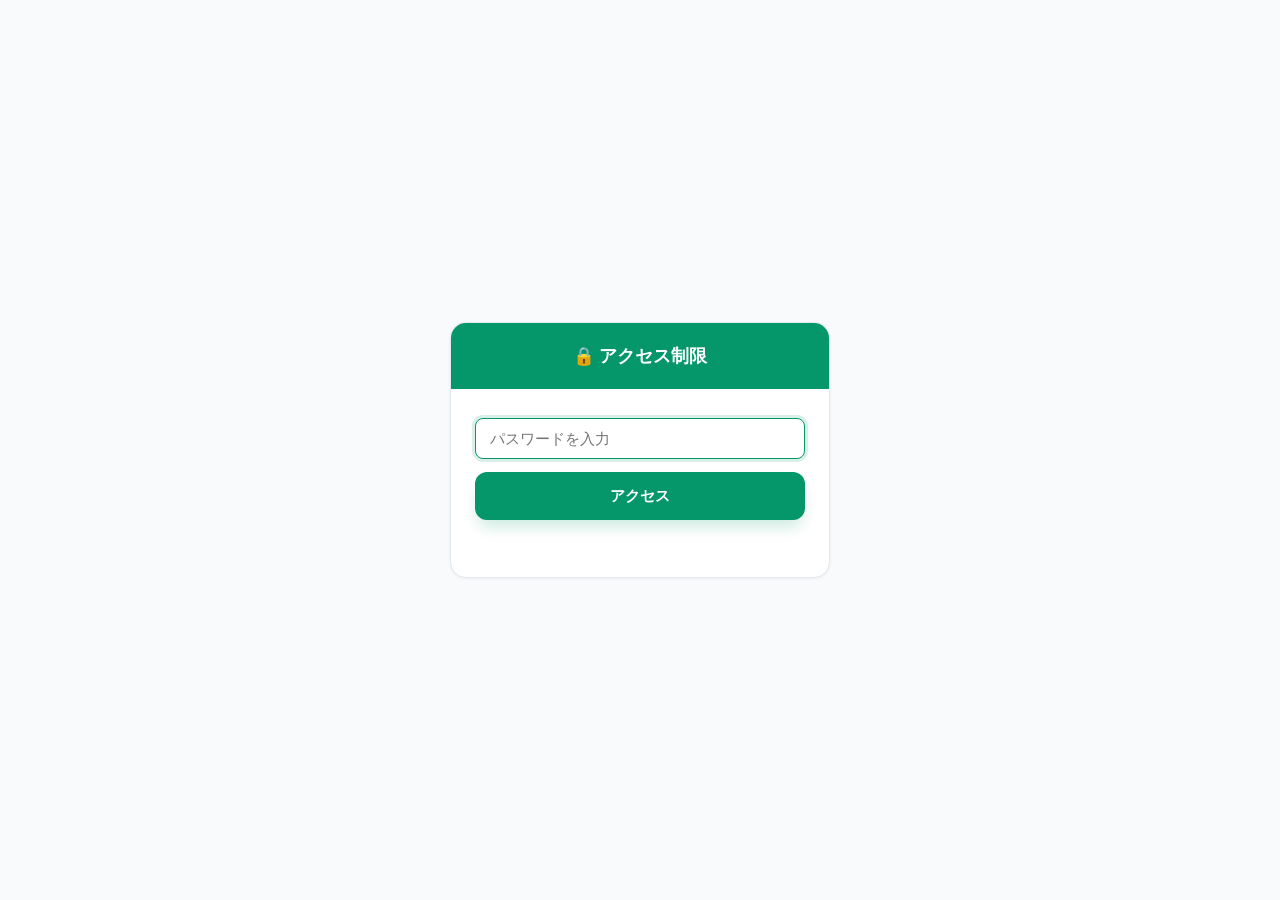
==== 03.html @ 536e4970 "Add new file 03.html" ====
<!DOCTYPE html>
<html lang="ja">
<head>
<meta charset="UTF-8">
<meta name="viewport" content="width=device-width, initial-scale=1.0">
<title>アクセス制限</title>
<style>
  * { box-sizing: border-box; }
  body { font-family: -apple-system, "Hiragino Sans", "Noto Sans JP", sans-serif; display: flex; align-items: center; justify-content: center; min-height: 100vh; margin: 0; background: #f8fafc; padding: 1rem; }
  .card { background: white; border-radius: 1rem; box-shadow: 0 1px 3px rgba(0,0,0,0.06); border: 1px solid #e2e8f0; overflow: hidden; width: 100%; max-width: 380px; }
  .header { background: #059669; color: white; padding: 1.3rem 1.5rem; text-align: center; }
  .header h1 { margin: 0; font-size: 1.1rem; font-weight: 700; }
  .body { padding: 1.8rem 1.5rem; }
  input { width: 100%; padding: 0.7rem 0.9rem; border: 1px solid #cbd5e1; border-radius: 0.5rem; font-size: 0.95rem; margin-bottom: 0.8rem; font-family: inherit; }
  input:focus { outline: none; border-color: #059669; box-shadow: 0 0 0 3px rgba(5,150,105,0.15); }
  button { width: 100%; padding: 0.85rem; background: #059669; color: white; border: none; border-radius: 0.75rem; font-size: 0.95rem; font-weight: 600; cursor: pointer; font-family: inherit; box-shadow: 0 10px 15px -3px rgba(5,150,105,0.2); }
  button:hover { background: #047857; }
  .err { color: #dc2626; font-size: 0.85rem; margin-top: 0.7rem; min-height: 1.2em; text-align: center; }
</style>
</head>
<body>
<div class="card">
  <div class="header"><h1>🔒 アクセス制限</h1></div>
  <div class="body">
    <input type="password" id="pwd" placeholder="パスワードを入力" autofocus>
    <button onclick="tryDecrypt()">アクセス</button>
    <div class="err" id="err"></div>
  </div>
</div>
<script>
const SALT="hbstH3RbmUFeojOJUckPzg==", IV="fCcIPWiFBoJ377E5", CT="BgDa7yDpjy6UQDQ6+rJH7pIupxjkq31Zc//TLJp6zJymapxVyra3xk7GiHPZ0gBhKcOaUQjbYbkkdpn2+Z5Pu/tA32NLTUDPW2PgQ+1wmI3VmkM8Wmy8ypvwqyqpnEUA3AR6kPcLkhRkumYhrdBr9sUWbMPn6YMCnJaPpRq80yK+1MJKYtxgmLLY9qMpLRfZ7XqSJ9saXf/E2A7DIKwfxq4f6qyyxjsPBpOTsJPn8nwOtWdw2ZLfKD5jH6Zo+PFbeuSA5vhR7IT769DnH/kC6SQnQZXQ3QV5deMIpzqSqJoZcGIg57xdr0T5MVQ7Xrz6RMtKMlwr7LMSQghk4OigmQolSR0O9gKqbkI2UjFUAb3SZZUU2cpv0PkuLdaNs2dgvKwOQzDLWzEZAhKOfHk5RJrUO7DtE4X37L8t71hAFURi0xwLBuoi7OQazQBf9UbBTG8bY/gKIwlQU0oeY6oUCToNXOPb9fnJh1/o2UbQzNZ0Jb/8L1rVJ17iGN5BK7f6qJtsszF44a4sl/C8isBUX/vffdJdc+ZzbssryEzZPUw+CtL8Y6SAvWhlRMSj+fRk3LP+zZ6l2FjMvYle8tU+ThXftgSbDEJ7uej+I/XmWnTOTD/6WIU+uKhiA62jGmHmWVZRVwjj6osCAs1jXsIu5ukjSg2mec+oJ4pT12GXKCRno/yts50WyFUh4TzMfuB/z1LVQGR4EcGcTzqgVkzdqchdqlGuRbRdYFu+DHopGtkJbIFLuN8xZpB0pPXqiqL2hZBZHnoehZtOkeq1jlb2GEQ/vd0plMZkZZK9g0/DfeLwip6X9GFIyIAA6UtmFK380B+mv9GNX6ROzXO4ohRfGtOwqToYRn8TQ/vJS3ED6anpDFLdMWIaF3y9JDed2gtpIvC2E7rbWV1lo2PO41w/AWyfzyUVd76vAwsQo8NzisaR5gNtWAjHrO0C1vYElgjG+YAFJdI3x3jHwxlCRCdx6+rsEXuLIVkbuLLYP5E4M5TRv888WZlKOCnpt9lHBi7VgRiIuDeAUdPpYQqIX7t/MUFAgu0qGy9J7alFpj9BNNC3SI+jprQ0THonD0lT/Z1eDPGu3MyQH5JIuNk6KDjwmVVMGt7yuHP6hmMcOxcZInVShrmaE5kqWNwrrgq2e76Js1n9nFbilvNnEIhfMIIbrEuKIATlohSqeuGwAvZM/RrqlXkt2ZsI2lAgGMwvTlth9KevGSse98bn1pVj5bp1OijrNcXOKRJvG9VKk4i9Q9xK5hoBbkLusPrtgzeFkEILBP4DjyOGiXVpE2fXfsEiL61m/ojoPpFYN8+YXQms+qqjZVIGJIXC9NedkjdLSE3RXIRokwpPqB1axtflwMhliwEtImZpbJhfQe2sfSGYVKzDvi6JlDuGLf1+eJrsy8F2cPoHosH7xPAubQNutcwlu6Z7XrkX+YlnqT8QqQ17ijvRWcsE2gY+qH+uC31t/r0wNMOU2AMcX0A7zvhMTRh/Yb3RiG1PgbyEbTVQR0JhOrEkzT0BC0sbZPJiOciRhpxlhLrfCzXXAoOZQ9MGbArK5xPU/0hM83bmLckLqLsCNqgysUz/[base64]/AYmXcvFGd/5BmPFgleP4SayeqdMDC4eTnpO3lDhgTnu9vc1z6khMVnfWifkZd6bLMHddaG4uPNkIgGnlP85V4fj4C1P2cEoBE7PVTpsr5708DIcz4IXDcouQvuIEPRj+DTUIXg21T0JZ9it0hT2NeiCJjd1HhRsPxwT216f+PFHY18q9MW8ONOwV9faDnN6aAVrHf/wjNf77g1biOnC1PgR5k/UKxqqkYP1LFjFIysYG1xC5/cR/0WiuB/H+cinkAnXZASQp8SxTiYVhrJ4PkIplj+Sixsd7TCjrBd3VjBtKyEauiPC+xU10uR4RXIIRy3J3n64f6AFytNPgm19qQGyZY9Ac9rNwI2v2fpxILFIQYnqBsq7eaGT3gjJaulgKdwt5i8+jQ6/Ox8jU1kEz/xWjJpEaId0xsRjECmabCAN9BeMkrw0j6OnTscuDCc+ixRnzt/wnjn91sUpGK0P9LSP5BMJ50NvopLhGRgVjIxBE5f4vzIWduS8w1VQyI3sSH2F9Pa+CZkDiyGj/VNZ8AkjjY2VAnyvDzYVAkb17z50+i0i3Leg6r9FVswDzTMmv9S+HHwPumBbPM3FTtvDtMNqT/tGs5EqNqWmPig7wS35ZgoM+GsElcn4cSrzvw43moLoyLQuVduIPIx7VFnFqOGNo/PiiCHftboCETaO69Cu8kWENctMDDv8UgEVNkFOC7P2jv+mvQggM/c0iEPQ0WgToqD7fqurDxLzjTnv/l18zLCdYVxb+uGa2ohGTK+IINLzSWW1FjsCdYLnSLCleMK4xI/KXzfvgJdzrhhekqij6Rw5E3ZZmyCVs2EtnW5x/wGaOx9Dq7a2n8Aao93Yea2WwyVNZp4dEITIwXFi+I8j8Zi04iVpY3ZU5hamTD0JZNVHr27dmhPGk+zYDpjhTofEKuufagL1RAfeVp84LAWRX8RZ0Pm8E1975j1Ix66vAsn+2Xe1YQfUBChXqxVQRHm4WyvrYy2Z4UFe63r83X6jXJXVel4h1NgGxE2/lCsmvGoTtZVFMgTMzk7DOrG0szzo/LTOtTzZ3HqgnuM+rUpPcQw+4f2k/s5n8veX3tr/rK+Nn55RhN7Ht4Tp3q4rE/mi0hCb6Wns9qnyIQGhmS7PwbHYmg1V7scwngnoKaxGTcOZyIQOHneDsniORQEGWmp3a5FyYWygIe8QEv7z4PgUXbpMDVhUDOD5J4lF/kKU7PjKtdfXiRamfsFRGakJ4WP9A4y4bXi4R32rbmmsroP3rRNP3dPleiJIamCRxIR82EjX35uFfRCf/m1Ou15VJtE2RV3gp1k71tqLoAGGmhrm5HkuqcS+0otFnJv5PZKVBoLfRZQ54eI4e2oxl/92IaON7KsMJQPbm/J/IV+L8XyMvyV2UkbFf4zGed9uC59m9DstNtqBL+o0JVXwqKU0RFFnFDbHaW4RqEB/SCsvFm+o5HqqLQFHH/ObokHD6d8ZECjqkguopGpQLcScEizImFqejCPNBRvXBBSXLY5ZxZFGPkXmM5KfIzbrIgmlivyPnTYBLytRF7uwGd7IGvL/lDGn2nfTGN3o9VkAzWwaacxoqyizPFbMBebnH7ZTR64zR0jfX96vbGnRWaKNiV8UWHyQq0ldGvTkWu+2gRglH7jYo4SdPhz6Hz8esIx1lkCCAen6P/b7DgkSE8LXPMveu3qzWr25RF0tyFClAvZKBYhde/dVU77TLfDcRTGhbGmQGSMe4nBRqFIwdSOC21s7B8KhURIDTf+MgWsGPkj4TqCYEYDH3vasffiKs/8vXppyqZq2ffHdWqwyfy7Qh5VEuLbP0Y02W0i0FCQp/[base64]/yvv/jclNWbWv5K1AjmrQi4YYtfhzd4LlZA7asFL66r/[base64]/sMqyEIDoAMpgl70DA2tCLlKX+K6QmK7/QBv88/anhLOSLoqC9w+G7C5sH0FZ4E8vtkjf7AEBpEaBXTNABVdUzflOETfsBnVa7rFGi/XPtCLaYQBzxhvRfDca5h0r6uESnpOcXD5wFKRriCbl9bULqd8M8Le9AsdGBZpjXGlDrfMQcIPFr2iMY1ssE5o0kkwfew5w190DlCq87VIqAqp/fG8C2cGHA3Vn7B6YvsdffDpsUbT7D424mKFN6tsUX5qVzIPA7q0+sokn8qNH6M2PyDdmoDf5klWq1OBYUH2EP7CqDbr3jdMQ24p+MkT7vFVAS0Mnwfqt9vPHWFukHgIfk6rIhq82qPJzcejtbyGkTfR7aRSlBkndZcZ7vQfJHWAfA//[base64]/3+/3++3fCCiNAkxr9F8JPLHXjVy8TdnUzr5XueZ/+9TN/tFd65efYuRiqH9C2izZm2SwierD2B2nMl9EocougBb/WSpCnnE21yEpE1Ne+lQcWYmg5dWI8YMUVDgWYGvRVSKYe3TX/qBMMiqrsjvvTzT7AMnCEcq2eP7q7UCMbQYfuc5n3eM7YMuNhOOrtQ4E8Gb3XedM1GD1DrR1j6mrOTs8aGgr5Ib6K0Gg7dBn8gMBF5bSmVeNt4A1cUziDeI7SVgYEsowZugDg2c9qdvULL7/uiKiCOxlB8DCXgPGjqag7a7ieQaQc5A5hC1FW0Nqdg550hnJ1C723jC6THGVuoLvPuXo8oCPiGG+BeYC6bhAOk/[base64]/5g3Mpcj1BRO1qodSmWK+UKB2qSlbz1AH3LaGSH3h5hWj+x2LHADV1v2KpZ7Pt8ZaftuY4McmO+rr2oOM/vywWyeihVkebEY6+b+fWTReK6yUa9ryebX7d9JoyteoSw4XlFR4ZzB1J3yqr79ZZLq3eJLPkp2SnLGnJq6m8IPh1o2TujEzLiVc2eZY+NcHPuiNUMOk6Em1sWU5lD2R2v0SQE7nM3f816v59+WH5evCgnkj7BgnzKdAvmGtegSpcROP8eO2tiL/8VZFgeKZlqtFzTjTyKleR1D9c97brRq1V/Tg+rSNUYmDHRyD7rvgCTjPsoyi44UlBmxCCcy2aF4R65fPb5E/qY9Uz+FNzk4Zh0XhSBvLwWhBYOJHnTzVP/WOiJhpDw86RMhYsNvMZcl/UnUwXaE+fkMes/7ItIFxs39F+kkrgHQS0OHZMW6gHwThjsnWzWgKu3nFkGeQ0Ge6rpZ+0hK11n4Sbkj8RjkfTuTGq34jHVJCu6MskQvbC8FWl89bGvJo3SGQloZJG+6xPqvi77L8sMV87zbNaWC+KCoefkAzAJz3pYQGGqsZ377eGaF2ZJx/dlRBk+GbBcviLFq1+WI2SYHgTDxRnovzUWu/UwVZoDH5QhrpgJEPR8uU6MrpJAlF1LzMuS7be5IO0+txI3zaQSn8DcX57fHmMIpwVv4MwOzLs0DOUkMGE8NmCcgm8ODfggXMXNtXgIck6h8/8ssK7By4t5D7wn/EvbPZm7abxvN0YTDJKJWQcGncts+50sl8joDZBMIxTjRouQgBPKBS1KYokhWJtsdGFSUpJBSb1MRcO17Al4eegP4NB1DiQiMJpi7Hl3k5p7hVQsUY6Nkjne+BhRuUJmCLt5+N7SaH5/QV4uarCdlme+OnbEdsl+yVhVxBqm7YYPxVhYyMor7JAIo/yKtm3v5SgFk5/Gl6SMSYaZwdZ1nlZzq9AJkGfIaQTJ6v0JZiHrzY+/R2IztOeYtWxvOHHDYRFSlIn+gKgb5DEHhjjOwc9n5Rm7iXCicoKbniBdxbCy+00b+TwhVMsWzym7gBofpfNO9COR9p/X67L+Mo1d/brUOigB5Z0HObuwR7C28KT3CJYXh+dbUfylcAPLVPx0oiwRG+Lef310yAX7QGQQDPMh8C30pBzwuMkgAHP/+XXbdHIPoo7jxX8HNgLRy08OLTHroRmHnAVaJ4kNBpU0fS+TxijlxvlA8wnIFvYNVIaobfjN3qvMUMyXr3ScHDyFf4VC/RL79+J7NGGfy5dguGhWhZOKcZybqfz7BvVn98GdF8R14AXJi685qiYKKcCmObr6iSquhwidjv7kYldT99oGKtNWn/PWg1t1dbvnbO/zMGGh+BGHqIodJJxbzw30d5f9MuzYTGVAvPMRsyBqdws/[base64]/0J2nAUhDkzxrMuPeGc3TL6hPsDtlk87GgJCI/ybnzGZWe1VBO3v9gJUryZuu67G9iq7uyo087K+8I1J2T6WjZFwOfuYXPbIn4fpZnYX2gergbK72+MmnVCxNPaUPB6CDfQGja8nLD6dMJ3zl/agM4ssc/a5in/UEPxcMNQs1KxuJ7yL8EVRcpvFpbeR7z+JnXYPnGF6miV26uzvyqpcJr0mgs/mYGFrlAXk01HRxxTIi8VEZCBFj8SHBWIZ7jiQIJv484C/5R8Z9UHFbw0RZaflRhu9S/lOUDEl8SuJ2O1RJduhzYaM0FhOYFUcIlv0jabEBf8A+5YVWprjiVHSh2rJt0HEK9ku0tqNYlwFACCKox/Lkv7XDJAedQM6bzl8yEWQ2Z+t0J4DZz8sYt4swZ45luz5plAerqiD5XCdto0SLt3+KZ+g5bT3xMzKmJldOAWF1IjI6xTmUBHTdOqn5rAG9FE+5QoTq3Ppv1Ew9h9f7lL/jGsWAcsjoxE6ko4Iw1lU4+QDYD1Wc3dwZteqKRWSR2PTd81mmSVCbnt80hJbdEWu3P1BqBd5pLLU4kCjkr+Pq25YyutWOXGwc9+tIzxVChwlSOf5gFcXsXAC9l1c47rJQO24/ITWSWJs7Im1FEoaM+KS4mQI8WY52y6RUlB6gHCZ3cWWtGyeQePvpZLvDGh6BoJyuCXBoA1hh4tvbm6LkhabRK425RQb6OKyhoBnBWXt0oao3xGEUIV3uz/j9u5LofJrnnMmtcrtR1JubGe+viK0nI3jvXCLR7PYnxb1O3Mx83enPb5cT8dAjQS9hdwHCTUUhd1PIdHUcwIThR9OQ/MFbr0E66hXHrvbJoOzsZV3Hl52VXivCROAR2HQvlLflJTUjqVVl3FWI/69fDeI8g3Cn9eQe4q33LmKuN6DxusadAxwu7Dmudbp8zJAhEahMW1ALMLiK/yj9oyRM3xQVg8lNrtpw2xu+yOtE8eEMZKOtibiypujNLSr0rKZRTtihONalQ3zrW4xnSm38dx8v6O4mrboswXe0kQvuzBTYipm0NzJr6O2DfLo3LVMATYVn38TKrN7bw/9gCOdq4JnRzrut40hx88UyzlfiJRvImzNb2+iw+TlXouDX0Ae67MefeTZuz4bJjG+RVKNs4nBHXPF4rLfzSokpX5taRx9aBm4YZsisia64CxJ1O2VTM3Z5gdQH4e8ygpHoCq4a8tsnvmR7O0GnOMJlXSpYot9hn/gjC3y/YvGuCpxaF5pGmJ8Kh4Q+u71p8rjHu5jWxHI75P1j+YaBr4IR9uTDq8M+2XDHFJ9jlIwSasHzxprP72SljkO7n2FNAKLiHHikiJ008fMtYJniXLRQP11/NA39vMnc/N2s+GnD5bb1XAJWyoYugEF35Q4nKe44dU1EhbqS6JOh3DFHsQi9AqZdyae4LUpiGE0mQruu4ObbpI2STulGFcHojv1mbdrtAEiQENhTaVnJwpEPWdMe81sThj3PUtJWYiQDY7XbFiwVJ3moehbdP4N1eAZRqg9X0TkDrxxuQJlSofljprstq4enKUshQKLJrIU6+/IM8lyjY2yTsYIGvUfbyMLE9fXk3UXvXK5EJrFpvoP+GezqwTxRfVEGDNlDllhIG+tC7ynonT1+TmwrzISKfqYV+FbJpv3sTjecgC+07wm7f/fWUiZ5vl/uqe4tHaYg9TM3PsLXSoE3fE+Vea9sA3/[base64]/tbktQJtZEZ9L5A7R0T8kGUiQ0tVeKRjmSX/1iNbXHPfohLzlA8toAFausFaqsSUMYNd8+BodSRyNMBWUCtdf+aI8u/zi/id7hG/GsFplGc2NtWhlWGKBSNLLuSkTe022hW2GNn68PnlY/IcGVsHQsX1ipBSdPmaU5viyPQfbFueIi180shF15zY6WZ6lOTPLUSoAgeFrAund7m9XxpsGDW+Ye0l1i2zA55pOo7nt/eQautcExz5bSxsuekMXacfLSdIB4yCRCmBXxMVb1tIifHvU55bKik43ipsA2V9+5aW51hXMmukFjSk7NRQZi1i/DkJg8NR2Dx3UMOFIY5+Vla/uOCblZoJuzfZiJvD6wuOXvpGqpNe/i56Lcy8JT9FXsqRr6CuQcc1EIUcCSxx1K4hDCqfrL4P0l5KbTOf8fSpYgzAsii5iO/rKMmHgFSvSPFc+0Uj+g3N/9Q8xUiJ+sfSWLWeLvDparV+xmyrGvfrWLI58kC7Ak2QlNPn8tDT7WhGt8Ch2kQmQxjCQwWiAALqOECCLwLlNc7UKRysx0N+AT3Ngy+bQvCzdLYetKVaFZJjZIiEdQTvZLvLgzZe/5lhTTYdQrAOrr4HcoFnAw7UaQ+/S5Ss0jZgCkPvRAwmXjPYF6uttKbRZIkAMgZ+VCfOxEQuqzb/+ImCLxaT5iVPoFDqZxuBEsCiCwAtFWe9iR1Tww5vNfS/SFm/2G9bAavfLo33lvBYnZmwo6jVkA67zbqEceomG/tpUdKt9DITUlw0LsQdi3E5WCNpU6p/IhgVXXlc2YgdLLdA/72ID53nJK6me1NlHoG2iyJW8sbwv1inb2bp6b8lTjgmGcXCfb7UvnqOpriaSVWBV859iVZPBYDLa16TKU1Wui8LZGio/O2iut436ofycRlcOqB+w/P2hDYN1ZGEDib9xiu79z9zhnDIIzwNQCnPzjuYpmOhMQkgVywtCw3r3FgaRGbQ6mHa9lvRuKNkDncDV5BQ+pJNb/N7pU7W4IDos7Q37m0zgfHN1lcr3nPEFGXAmj/4zxRv75EHjc7WWdjlfXh0J8xxYq5X6EGBTejR1AaHH7Z3ixalHQHq/JhhOIhqRMiSAcFAK4v73vj9XcX4pgKs03/GGoQBd2BmLopxBZ6dG1bOpEWqKFpDU3rOcmXpmIMB7Q0y2PAhA2y4jaTY7eodGOfG8jtiQag0OrJWlwx1wwhoyevm7GITIJPNHsyzRwM2j0TYh7uQ6Fzp/ri7Rem7bF5algr+YuSyodeZzxv+6hkEoMdHLs9VbVB5jk49uLZuqYt3B8AGeEeVzsAcuwa4kOArfJb9j4TcZ67HI+289fnnTHNctyKXrYwkWBMyuApVE+OxBvzf0DE98ZzsVVXhrX5Rq1rGChDJIH8C7GkUP/e2mYwJaQwe950GHuKKVRruECcm+7klNCR2f5GE3tRH2sqs5lQ4+c6bKhrsMVH0bMHMQNzWS2H/dsG7b36WcDgbddoyeQsSfZp421FlfHg9O4s0tVNS/whRrsq6wi2/j6Imhntysrkae1LghGTQCnzwQnQHCP4OPUdv+1ncmTUwZHLBC+EOgW8DB8z8Zn8qhZGabpi+w0tN7RGr4xcszwtqkCSRVnyt4f5lQhaBVxwyyUDF/[base64]/[base64]/jQsTtvuFraeq2FbwPrQX7Eb47SLBXdnkt2YGA9JnEdoO0491aVsJ6sQgbZ724WL/vEcM/2XDuWTCMXIn83Yz43XABcY0Dzk/uD7qX/h9TNPK9WpNkfLPqH/+aS9jg3Pxk+ImyvZ5LRa2CiP47iw1k7n/Ae0PvckQX9K72rUuD9WmaKDcFOgGX0iVK/NWRxSL8KA/06Zrr1GwM989hDhYoqU/I3J9SwwVB+eKvvZDnFMNXFRIxl7gqlWSF1L8RGZ5PsSkpeq4daqzMkhzhrbjMGcq3xWiXI+bd2jV7tz56k6XqCraZagvq+Thjbvb7MDI9PFZx2NC/mtINk0PF+PpwWk4gcHsknaJsrsqY2sJsx0GIOrzp8wzDCntaAU7vR6dfdfkrwtRwpKNtLF6h+LBO4tpCZQ1AaeCSjHlUkgVqLusIs1wBpe0fkXZVhy8T8w1v/5SFVn6TuSJgXzDreh6W3Vk4woH9Rd3q7X3h/[base64]/8cQKHgioBb/8xG5r1Vlxb7NtchZAVCsMAPlyO1jJK4hHcNU+MT6qn3EoAAQhmnIVzUGKYAiG10LagMelFITrfd068i9EbYom8McYhJcSs9m6oX1DRwBva7280I13gz8ayMI6wE8Y0puUka+KpR3S0OrUkn1BGdr/q8zTdw/dZ0znq53Z1AjhmvbIWOpsLVnqvL0qjtXrRjQwWv2QVTPKMh8b1wGU7SbJMd4M81TiKufxl216GS5ulfplIUrDq1XGBir54IF5hX2JsDBLZTWsasLN5Ve7sBGu1nHuyZmNk+YF+LmHLO0V9g2ed4axzNGlJkKyKdfX/J0FJrX8NoCPUmZcxEaf6gkWTZCMta5vyhSfmFRFh4FD3iS4jZD2+qo+vJtCxRNsgdKvUDYIs9QqRxge2LYCwd+WLvPDDY7YmClGm8DMyWOwMLiqEjAlIJ7rQwNNuhjmf5T6kOvfSN/V61gAte5JwAhtMsecgVd9fOWE7PJd/[base64]/UdS6DXbNV1wDItfUpz07ms1pTYWcQ/4iRj5aipqP4iTVx86BuntVQluAL4run5g/YQpbveEpB4xNRESllE3TcJR9c7AmvmxPV+IdbGENUoL668+o3iiV8LeYixN2SKyVPT1Np1I0qEJNxixENvQD6FywPG9p2ZKiqbV3UGQz2SjmKGG5Abhi93fPkRNoDWU983Tkc820ndo0/H5N8MhJx/CnzDAE9ax1/FHVEqA7p1WrHR1fdoEWC+dne6Q5dPgcYvBODXc/9BN0uaTZATZL/3RM6iZVKG7PQUo/bCBg9oMEOT5oygxCzGzupR/diEEsCsgZOT2NlWna6xNvbPUEt/D6otGswFpcZdfSjIZyfcO7ra2q6CXuOgWFr/kvLljaa1YNe+z3ymbMwkWVyY/WJVhdXn/+9aPRHaU4EF3oa8iFpMsklsP3GB0SVJ764hxCSUa00GPTtsv/cwgAxUvaWt2blkkOdgX9HNuzWstgFWEhvWxdNyfIwGPBrIAsB7kfdIa4bFO5wZFfTh8WAJchZ88swbP9JjVrQvQiNNpqn3+0RTN4HGf9biionu1fF8HyN1FWoz8Z455Q+0Jc5oQbq06LRzDKAZdOShUP5+oj6Gxfi5k6hk/dKwfzXJNbzHeYZRjZ4t5jpm3YZhCnGz4erURF9vdJQ8QlSU+diwY012IX743AMtO0gFxIjshsFQvxfsWZuYakk4GssRJRPoEQuBUzgtqn9ebfGiRGKsYHAq3B/Dc3zicKfk3KiLlRwHeOl2ttSp7F4H5Ihy+vE30k4RNSS7hH0jMlxoYCCTeFEI3PoMEV/osaOBJw01Wb7hgsim7qVQpct+ruB2JzmNoEe4Ninpl99O8nqS1iHThbFgkWeIkU1z50a+hDj0uPdtYgFDiUJvjath6F6t1/0jJLH8w/Wg2aH5uRdnNd3cRZn+CQUltfkejSXzsMpXf4zcaaSi+clQ3Zx59AVZxpzKLdFvnUxkM7ovDOF6q+kPfVM6M9LeKrdbL84l9WADMJhR5vKScXeTCt4az9RHWDu1TS8VrAvw70RJVyr9bscKWtZj5XJ82Jo3C2lVW2OBE+R0YpUxveL/GiwRzBCYVe14QOmaozdvl/bWOEMwIgsuuM/njwXg0LlAAoJf2FjKqKEtb+uHV9PVUvN4mMNV7+ODF7Kj+mDyuVj90MW9yG97INION26msBmnigYVhiXZl6E/vrEBwXFZfDHkKiSCqpT1GTiETY+b+lnzbtvAdp+/Lft9TInl/9isGRgYjQPyOx+QqM3+WbYrQ5aB83CH8P7HqJRk61jc/oolF/6pIdevhG6HpjlQITAqi/7Kmlue8EsPt4Ul6z8cyFpooDSCVoIKF3n/5mJG33P1nhXaG9csbNoD17/rM79+aooGhpIvMwA243HpnZtOq8IWOm60Bh/5q1HMBU5WJMILY9aY367maIXmt73B8kjOvTrCDsxd+RIJ2zyeLeK3stN1QlAP3zN4SG95+lg3UJY28kxnCtJFLMuQncJmVufyBufTivvIm+icatR7I74IQtzdt/+Qrxg2aKyeNDcmg6pDRCoz2aJJg5MCWB03P4ZUKfa2LSr0NvezijuArsoRakRESq81nSi+x1fCR6HieTcFstbU5h2QXWBy1WOCPSSAPoCVNJSEvbrN0uf4nZv779AAq8hwQnN0+s1ByJbkdCcN3k5j9G3Gvd7Epkk3jImc1l2L02CQ/h8r2WYHU60A3zRBChYpHYw0820sfYk93E6BB7cjFLSAYES4HTe2qSg3kBAN7gxZPk5Tmp+geqVv0NeENAA5Ud5/EhId2eAOfonGkYL+u9jL9N83bQyUPfB9xXy9Q382UzwyBD/earwyWXR5Z365HCmwaxXC3lrDMSUtPdVshWFiWb2sYtlGLAcMqRoRMMOy69XSRFeeS7isTaECcZJv/yf1873wXKksveh/V4IbSE5CDukIDA6ckqUawtQ3Qsv3fpwk0vV8N8zxxO0glq7Ss7rKYaioO6s7RJ8YfEx45xBihr5JoUIJHQ5AG0MF7QMC8KdcahK661U/uFZ1UD3X9fhLGl/zOweJ3AIghMVGlcx352bycA/hZVPRMRmjeKdRXWLgzcai1O0LpDP0rzS7IAoLuOHiwI/iRm7vdc5IUly1NDsUVyg22Tv3jVvKoaLAy7YnqsVfVGhXyrbJjxEYB8Z2qduU1PjHaC5jr9xi5uHHdiT695FIe1nl/irWEVdxqlf7LLi+i4lcQSyCO63b4cYFE6mCNZ4Syi/tHlqEdTMJqKmKEVSMFyEb1rYZdzyRUqO0j7HreHAYXTKS9C242ZaYGlsrnl7AdWaVI0cP/y3YfK6B5QCajLsplumRiYnkCa0kMYQhvIWFVt3ynUhIvo3PTWR7JEOVNQN/JCIxvaSt5vQGM/76Y87paPyyKNoNGPj/v2wINEsfCRvHDoXED+fgvI65y3FA2roYiDjJH2cuMDbYXhF3sIxBLmulk3MPoZN+cz7dRHeKttrhvbiRF9EnPo/lZgNYmRKocUY54m2lu24gG9/OfdFTLsJ1VltTUKcVFgWAAKfbqDWgCb0SS1wp8R00I4JruknQf9q1lro3i9QAb58tD+DzeYQRywU9l7jbsO4cW+90VS6KFhIzZvRqfn7xK+Mmk61W3Xc1EIk05Jii4mlgx8E29zkH/FxLTUSnzFTXm6pN4nLK+FyyqFV8ykLWJehHwrofDCKlxSrFEP4S3sgyxa7gK0uLQlzotWuqg6b8FJO1VMmdsIDJeoUAohKFal5shtN4OpAAjSasl4lJoYvJeIvmGLkcuuoe7zUBFe7TpwWGy3ILY8HzZrHrm/VDEDgyZVkQZg/qrA+dt4sI+YlDobnxrEqex+zhWM0VGWsliLYRu74TeveavZTuGxDWq5fkvONdODvHZlxT7VgpFdc+C/G+rZ6X4i870U/W6V+aSeZzoqAl2QMJdSe4yRQWDSxpNAuNNVrptOB3i8aBMa6qoNKEq1F82yHsiBg/[base64]/CQYCw72SDQmRzyFP+60Zk+ZjpOeipAzB7O5h81eXFjTU58sPV362qW1/5+lyYWRo7HuPRMyFKbG5Vu9yaWuCpGAsOm47FhT7GeGC5IJ+8xAm+QIaQ9/c8RqMzElaxGZCVu7IpSkFbKh+a864EvBT/v+oZtlW/FMgLwYo/8eNB6yY01YKECV3E4oEAQ/UYvDG9Yd505y+HFmfaiukoTNpdyGI/28ZJiQ6vEKv5MnIU8Bj9V3cB629gJP+RbA/IjLWtrXUuZ5fkBcWYlEa1Te3CmzZeeZzDQJOdMDaMFtSrx0IPNlwHBdkRnRyDJO+3tNMI2TsmTUP/kNrvmp6VuIb3UaGIGuOJ+xLjNgkI68Bx4E5I7uQoaSlUgRhAhe+58jgP5z6uJVU0g/tgE3eQ5Xe1wFlG142Kt29559GPc9aPKWt3j1dhdVizbfXiFwfYH3MTxYNj26dB3UiR97OPyaCH7hzRtE2WVmjOoLynqzFfxCwIORAQQd8/emz03/4gpQ4vN+JXBWWsebwPeZ1E1dqlAoIXd4OXy134DbK/cuYVCcTNQEWrTnodkO66qjUg5Go/XzNrrcoC9Ppo4fUmq9iXHEIy6aXV9BD6dLPtp3UU/U7WukEHtryJTB2BaMT8HUt90qkfQMzzpHiMR+D0hbZPZMfuvk27EJO0u9elgbiblgY4gyWwbdcENQwhX78i5RxJ7h0fVGKfTq7p5AIV0jA/ToNvE0NTI0rjGnbpRGGPJNOqYpPYDJw2lhB6AsGpJR06TOogHWX/nI8kYImQPpg6IDwlmeQ0AQrXtFIeA+E1J4OAeDR1u64JW6dvPh/plRoy7KJgqugMm09AgK9/KEn7+S0c/un0G/fBChf1DJZZfm2/[base64]/rxfYqUEEXMAKR3lwX4TqucALBYdlqKqXgBEo8LGhjtRF6pIBN3Ja5c4WtTDje2exQOWUcTyBUFLqzeLiaIxOhbe5o2pT3PhEGIuqMTJUNk/s/i3czwnnvj3DEJSuSptV8BQzqKOoPDwE8FLA0sdt0ODQCP2127aC/E33sQZTqKJozT9BJVfLXVnrnF/0sKPhWJCp8buea2ucxomqoAchh5C580h3AU56kjdqwS8fb3s6zoCptJWSkxZriSmlKgHhIV9l3wnt6J4UnQ2ywcUZT4a8ISX6nhOUsDo90APethB1pnbhEsjRD4DkMS/23nTPuTBKLt+QGWFyOgaRsJ1K0Mt+/5isMTu+oCgk3jAfLGlgAKE8hcAuNwjDlUaLy4IMjgVTFy/HIWAvi7CNckHxMf/QxfRBmJaxNY9wEZFY2qokQCzadAWYfBnxEiIfaDO+dZPO6QATLHqf25PO+rJ9LldgOoMYdGZuZ6LKfOgXbUw2cdbtvGIiHHlPKuYF3/p4MSPG8ONJGZlPInKA2csrXTJLjv/7MLvpClBdq4hnYo+7TUIltBlLUhB9N3/DlOzd38c084a16MrhODa5/2itbOCFRf2I+dBDeOSXsrDfrzN7oMSttsCkAZ1DeqXcI8WIXi6zI+iCb4eom6e+EMzQ40L/wKO05J8Os6pkCzhu5Fc7Ap3d90CuJQNIZ23enNKvpr4KbTWGMCmSWItu9TadVfbX9ytFZrPPvTFZfI5b5BjyvQkViBuaSbjk6meJMiTr+eCxRXg6svh9uCPAMr3bihFvJTSNR54RPMAEhJ/dc8pcbV2J1t50nNwbr58rqikxDlnr34wMp5BPNATXzMTn3bc8gEgnxt2XHGPzlz257ZbTY26PVCKjSdOoq9iigPwMQXiyLOllKhfTexnEIJA5P7PAka6uSJLVtd+j283VukvPkICUQ8Cc7UyOntwz/yoUGsNNVuuXGvQdhmcfrr7mdvF9Lb6E8Kp6xDOrck2Z83gIvZ028nN5WXMeZQSdf6KPZWSFvsgm2O/mQp10mz0NXS1CBOYKw5HtyQjyZFCydMBaAMdYT/FWkczJ/i8mHXJXsxYe4iW2yHJpObZucJiG1X7GfgyCIfgidMOnz1NhbANi1qtbPrG/[base64]/M3uqMJwDwST7Hn+Jc/XxtxkqlfJOWBxGITdZ2bQHLdpNfEB4ffU037gkC8Rw2OS9PHtGAY6CrUEq/ABtzEjHhBY14yKy13AOAY8kiMwYs4pH+LWjPUbGcYPFY27Gan/LP66nL8V1+81t2WXcTSNINstkVEGLoQ1dSfuaU0smCV7FHPNky3yTRgdT7wFPbw/GT4n1w4p0F902+qVVcgOTKy2+wo9isUWN4yEOU9nkHOUnCVVX10bCQjOcXHx/bIfTVqMI9whw6ICm0nU7bnnDqrnKb7Jsmhfc8kJt2ltxqqunIpAHgry7mpka4yx1kllCyDzR35J9FEEGVN1UQ0pX6qXjVSePpoFHtsiLYLIet0oHMYUEQK8PCphNXdwA6qKbjResUjaZV4HrNsQ7lu3HAXlhtoICsSX+HYj/9idyRIGuvP9OuhtD2U1aMzkn/e0eJhhiyxkk9eU81Xdi5XImjm+vvrm39u7V3K8Bsjjxxr7ZWuyoTD0oG4YgkmdjkF7tBpZK66x18xG2lvtmml28m0H0fWguUnZ/A4VaLgtKVAjU+0QEQPzKdnx7r/3w2tzc5H+RCWlgC5Dnk0sxf1Hmj0K/3Qp3RyITnn0Z/a/YVqO0+lOBxKT54RDnQ52zHIWRNyFCP53d5tgoeYNmqb5Zpu46QquWPqVIyfy/SCvEU97BczYD3/myj/kLOR8/2vDxHluBv3uZpOsTqY84QXA6booQfeWTCG90V5dQcLlbYuhYZ9Snsy8NDCJZQHplB7du/wu0IyqRcN/7Kd5ZZyKugQ0JcnOc5gFizKMfjG2N0wn/oHvdsH9C48H2KPY5CGTdex/v+7Kyvr1HqBIY82Z3xPJLBZ+7m24sxcguKu/obcFHaZBPIDR5xaUFGpg6NdvxG7ZhR5wb5uNlRUC2jmK0+DIPb5tDHiTBNerLvKKTHMCogJlI2mtYdf8QIQ0dKEY4MM7si8C037vCnI+JunqaQWtP/PPDpXsChD3SwMM8rK8YpCQ0ArTMZwM2xNjLX9gsFffB5j898JEr7hxVS31eJQr+YT7NrmYWKFDzUVIWARoV/VYIO+wBVzKB/hRSv6AWKgF9I5IPKR95QyLngJHmRtWi/KLSNE0DrpC3t0c3DvtJOhbzHw4VG02PaIpy3oXdz2tJQ5L+0ivR2YKZm7I5P6P8H15dqRvjSu6xmFcMRgoS2tNhTEvdqe+Hpsz/7jdEYvcxyw6CKAN9NhqVXgUz6U2BHY/d7qCiW8h3uzsShDQbIrhpwrWyzBX3dhDYXabiyFaBsbtV5DAhIjBKStiEh+YlvVu47rtGtzHsLRclxT+8r8YudE+yIVri0hFRZDzv0BN3Qfdfd2LUGQMxsHGyoPOemV0m+lLvxzyUUVkDjUhq58dptl9X672PjYKRi9uNCui4Ib/ud7mhxsNfATsqqlqD5nF7j+juqBYjsHpWmdWtXFzKDZOj9BtAKH+TaMGW33xbgE8LMVGYjLKYgresGZa4x8MtKFbDIrqq+IsIci4AthN+maIpQarvGgfTxHy3aBImfgEJBTirZVfaQ0ZD1aqXID99qCtCnnWESPtis7dNhm1WS8k/vzJF1lW8e8dAK9/Ovnhl3Cs+UfoCA5hDWBGOjZ+2k27NWWEcj08CZTPGMc6YUbDmIuBKs5yukFSElTZpTD1wpIfErfQDBoIHja45jTlzVs6IEj+MWs27C51CtFV/IKgzq7tNEy56ZxjUND168C4PSV9rlcQQVB4O1LqnFg6j8V73OPby44Z9HwEi0/JGOFZqAotl5I3oN6xgJw/zrFiq815J+0ve0nIHlF0NkRxI7gBeD3m+XajWcN9iiFAUhmfHbcYgAtPgIdayDkn3r+zNB/bMuNZb1IOKId35nDc6SNdrPawhup3NV01SbByMkQggU4w6M36pQl4xb/mnvlhilTeMyMRtfMc+qK7uRXTxjKVgL6u7jRIv5lZkTwAQPI0G7dnalLc/I55EeGBcaupXKr+2fsiWdanmfInhCbOOvV+mVxmj2tTysOy8yxHRLXARgwBr1QBlKXuUBHdm4sTB4KmPYxhLk72syDHmmnIjzFoAdG0GVD1zTcnL1ISD/i1meP6DkcM/lZ/k42O1Mm3gdDYtyRgqnR3LSGWlVDwdvC0AhwJgpGWUPZUsnABZ6oE1UAkiWJNjSwtVZffNmruIF2mhmpslZMluXVSBAU/ql7zyDc6gb3/jFyDrJZWIa+jUAE5drhOd7gYkXcS14LhRPR/AG2hwv/bUOCYBuMxHRX0/gL6cFidFURfESSmVEDSKkqfLovOrd/03iUNB6MSHorOA3RhIKbD/pgf4tMwhnXX7rdnI7rWwkG5yD3ifCs1bETUSldupY/CBJh+moP7Jf27EuClnGzKln8zO+/xcr3aovUbfUot8H5wIyBK6+mzBmXhr751t1qHfvjfZCH1YsN4orG2oTnwN4uiCijmzYtysp9HyESdU1LWsGGflCIOb2s/Mtfkdm0/JPZNVJZ8ekWwpDbOD76nBlWPg22AIrQEquZhuD+ikYac9P5HgqMJlxhAgZ/174FRXO1WBdEU60axZriTNFXkdK0QLsHHn7ybCY1P/X4a8KbNqgrcZKJi9k3wg1cjlNxHhzXq4A2I2NoarSRVhvuM5bLJ+VbP6bA2IBL7/csgLe8ctG7zQvVyKBFvqihCEF/6r3OZ95op4Xz4TD5beOknHWgDlAsem4+8LcnUmeN6nE4NLB5o2/mBNygvuXgCJmQmheV7cHzYlApdifewz/RphHLw4sJlAVNGHpH9xnjQ5+EFkDATpzWXb2YmfczvZisdD+Sf2vBJ+WfeOza/6oVXJVIucylrzEcrDRqwHPSS+n8Wj/wmlCZo7JsqqBGLA3YsI3P70huWnM6033EEQl64UJHeIc7HeOHaKk0G1zG0iyg7fUZVzQPJCDi6Xd/9UiZMiHcNbKOUno0jceEViD25HSltS6JVWEAJQqvDN0iMXIn+lkABdvSNAzyUiSU75JhZacKIXCE/HBYirMpvPH2fBs0WXr5ah/xnhnZzGmfSv5zNczaBTgTDEJXQmyI6NxhqJ2pc0zbaEWLUB5e1Y8kgtQgF/owdkRC+DOfXB30TnpqaqK9PbSvMOtOh73TkphE4AcqwQIrf1xLD3ZraRv8E0FvI85tRrmFnJmuyyFlUKnGTnU9BjV4Qaoq1S93Xz41V3+udnaUuHY8IW7/CYDb9Id/V8xdPsuynRlRNJHZS9crjvTa7xyTo3xXTyIHKTspvwNoHSeCR+Uy4WkL/RqBkgk1p0yD6VlTZzABGqQ0rIxZ34/Gtb4oDkZgEgHBPuw6Dp9akxjuRt85rJ+AZnryJ4AmwZCebn3y5QNNqk8Lvy/I5KNNtRFs28dcCU3Qbe7LJgTzqf5eEjh9FCQ+GeUznsXZDvkNfxSGkPEkgi5R7u8ZjSHIcB8g7aLBRRFr8jRMbwk9Ha+/aavvWnTI5VsDMJlR86j0AymsEcY+0c4ooPVDGKr/SRUUN1bB0bFFYoDQ9P82qAP1wvOf/BsOF4OABYWPAtdCaajGE56d0jbClQR57OiWpCxMRaESkc+Ssmxr1reS0Pt2cLNptv2rIF+PgrGltxorPtncpMVwRWpSjuYXbTsE0bnBUXogy3/n1PnvXQk5xRmnhgo8wBNLanQwt0CiqcGWWncMJ/LVo4tDJwHySEVLhmp8ao8VGKlO6y8ekZAFwJCQQzGZYYNctz9Fqh48cYNTGIXHMWP4Lw35bMy5KiOUF0YDBfoIgEKNDEQQ5Oqe8PwLH0KGyVjMJ/fVCAtEpMLsF5suB7lha4wy8KWdf/4F8RWn8D3DXhTZz9i/qvD3R3UMbmhZg+zR6BfNYrUFTp6WyY9YLfyIG0GD+Wu61t77fvLbuNkyEf6EfdaYoFpCsgUcE37jVHr9lgvOxLVqcrDUk9LrmnJwtg77Jm3/NWxSOXydylfACp2/8k+6hsjG5HBT10hdVUtaccShYFPF6gm1+axi12lbPGy6P4pEOGN/O3+lT0SsI9yhst+MGqd4UFUY49LeknO8wFYB4nliS2I4hqIUaRFXy0u4PTF6JJ26sIhbfU3WBC4/l7Gyz9EmoCRmCqhQYqHpYawEaGwzsKU66RwXKhJPPSpw6X3zxcksgSD/esc+Gk9snap76cRrRFSp22AaSxEsq9bnnda+Cy8+0gq9X551EHK1OG7e3wyq+1Dw5to5q1wehg1wkv/AeXRaCRyWfukxhGH2NFDAzJ+jMM1nS6i6bDv8mWzmj7Yu3t+oB2EVPpuAtHi+dVNEbuZqaFxogXwcRpmqfWzYZwYSqyk+FEQNPtHixy7wPWNAjVk4bcs+5FGhU+Za8KbS3qf+TFIkOx/Zs+81s5ZJxiC56FhwdKGxwNPyEKYSFWHF9DxtFKg7e0r/N3r9Dr2dGmZ8790Ul4AK/wWbRS+LebqSmNlOPeT0JsSXJTtvui6vtqrqDKYDxNHUsZB6BK794oIvHmF6IJUUo/IoNFy7thNXzrr4VUpnosjudhxrVBYOxNsisO15B9NjrVdaLx6PmErxQWUG/ucqrjyl6tCM2SiJlae5HtusddPjqFHVZ0C2Aj2KOkmMo0MEA5xs37cr5gnv9j83YI/[base64]//QhlcArtCYZon38OlJF6b1526vVtWF2DF1NEP3ETWJ/JyZQddISx3IKbKFsVshmb6U8MtUJVMUZMpKFNP0Bj/8st20UKJrk9WExRFTSIxKKR1M6HC+9X5vFhtmhy8blFiELbZyQM9q3nArRaXvY6f57hCeSDCT9a2pEgXCqdpLTauL6qpiDeBl0rAW+/fTQvBKEcrCnRyZP71IcAYyErnqIEegFG+/qH7nYN34tUrr6mFnVphStckqQrdgZto6NxsLRoBlhSI0S62aW5vosI548Mrrla5MfMeU81a5HxF35NxixDfMhZd7n/acHVGGy+9WXfOJyyGgTRKqPtsaU7baO9DeCBXbbUaa78eTNGNTbVlIB7h8Bk7v8bP8mdpvmWPdeeKO+EegfyTKYBBeqzjz4ty4VPxQWAly/c316E/Qf4QcygVbSDOyRgjUVnF95q3U2NVgayS3OJ+vuzPbg70MfFMC27dAlJ9hVMSN79R9GBexgwm070dadPZsAL9wfonFDdbURIIRWP+ok6HDUGzkvqYDdo/mgtcqXRM5E8nPlI3MvkcvXwptJ4aG4lfzDc4N8KHP6E5DpwInfQ/3vRNQYT6OVfG18izPv9a5q0vzq0Pa4zsvnmxoqkypv0rl2v3H2yA1Alh7rm4gxTKRNuRt1A4t+F8nIYwDLudyPPpcRiH3nqnZe7rKGGmUK8bo0sWoOjptA8NziNkebV5dJmGQAr3E209WUpAY3j3c98Nfq6r4v1xfNoddTYjqf/6OIMNrNgWm0ptOqgZ5NqyTvYEwUuyo9mJUCH5uCUfEbWStMW01U85XDre7ow+gpbMIqSc4S/3lDFMCjyYj/[base64]/hhen5ovd6YnPexV5/u6ly4ILoUyslE5b7hBwN9g4crI99eCZ7eRFtpHpCxY42c3nuh9a01ZVwOwMNuyRZJDJtIJohF26thXZGKl1EsOdEnCQIR/CDsw9WferKaUOIWnlS+aC+rHkHWSts0FtNIbExXWpFVpSThqTmxi/Q7nO1pQyqRmeL9L90MKxQ50/1Wclo8E22Ro2ityMAyTxjA83YHIOeiQkFV4fZ3vk0E02g2obldm6G4mqhpCWtpBMvsi8vsvy+6KVvQQ0oxqFtbG6E4cWUG3H/17ess4DOrAvNw8fh5ryEdTlbUbYz/amKpMzPGYezQNQndYBeseUsigSTqPKLItaSkedZHmPqkHaL1sUvqDmiBGOC04Rkp3O7TQBqunZB1m6IRgBHLNz61LP2/EIXjQbpsXoi8f4BLqhhWEg4knaA6hVY3rIBcLZ7Q5GN7Pwvwi9gl62RtoaCZisToNtu4piBQTUr8CSuJdXZ9w9JLpwRq7jRHCu3lpjiPjC84HXv/KLnrL/zAMcjp1qMcBxn1K8kH7b/8HbrekM4BUz5uYW7As/JRXz7xjNuN8WNCUXWQLWDLO2SBwL8juvzPOuamJeJGKDUDB4Zt7k9aYxSQ/e1+f90c5tpLVij/7m8WUrMpjm97b3yCIGpy7KInzA9/wFhe8/ONUIRQI1cbLUUiUrajmrU4xecjmvARifVptLU7h9dYn7TcAOVozcttD8GViJmAHb7J1xJBFWRlLNSfWgJ4vjvv+1EACRfoq82+XKgfYTffPD91qRn5101vQ5Lj/M6Fp/dt+gz4gAxsXJ0aM3ov4g5BL/ioWHznBP00VilWYJ7AnOE1pDwLLGdm+EGhKQob3jB5Jiq7nYLduYFxI06xeGuWefv3MwvO8atiYis1xteMG4vczOaQFg6Zezx4n2smS8vMt23w82fXVfXzisux0DHLezyBoAUpPu6RfYv7a25RgsMpEN58f1j1uLbMLxGCKqqC/ZZqccq6+wkX5aParwHHZgtk97bvx/jfrHTlDieSoAR0fPUdedAuYksmyq7ZeX3/n877pTXEc+6wSqF1NhHxWvEsWzJKgLVqpysqEY4MiCnMc+cAhMVHFXPdiz7yDlWm1QN5DFZSQlTDfjyfHFVLdCFUJXzm2rD3chZCxiYKT8jnK8DDt22XBAMaZv84QkzrM1zO7/6x4XMteLaflieSoY5L9HeLTlqpi1f36M7OG4tyOLGG1CBKf5fNFl6OmmqyrIe5cofo96Iix1YVv6WfdEJRLZ10owiEaWLXsbs/SYFjwM8sLb3CKkxnJqe/tdGPRpg/Pya5Z6HD0UvFFy95uB2GvkP/i0UC8bn/yDAdGLNggyoi/fkd5vDl8SwJohosG/5TAxG7S/[base64]/Xjf+uhgLiZ2x2rBYditAZ1nk/[base64]/lK3vSrr05ABtZLrf7ChO4tMbwc2Zkk3yBq9PwsUugGGb2Ul5V3ZR/kKzrt480LdI6hyVbzCLKBmd7bXl7dILg+RUszR2//BIFwg9qaYdImr0EFC6gBbVrp3QsRA7gwAcS/B9DQMv9nIV4d03aMnWtxxxUt2yqsw4FYZyVk1MRRpTOx2lu6aw3dfwZWL+B9UzqkVBugcYHSAJ/SyKcxwmq5mSUlcqb4JQSoBBi1vet+6TkNFPIewlmn2/dh95UHyXXHiH31iBCfo7h9w1AVs04LSgS027MUGDOpndVcywzpuvGR7FYSV7HnsymXAAK7lkXP/[base64]/77/++fG3FHKnaEce+XfZmBvn1JXFav/Ct4qUZ4+shyOR/3WBcazO15csdNYwOsGBZIjpqSBWqFeAMJGK8FIX/ttrM2FckKYdG4G1zPYq7JkToF8ODagjbiEr4ZiF1RxtVCrqQB98tDhpKndw0GXT3mxUZcFT2KfZk8rSgd1Ht6jmYvYMlOPezLWroHjJvT5FXSXZK5vKDEGtw1ihc4waRy3pizrovhjhimdNuViANICh4Icl/0BNGOdv1WvvHnphxJiIGKQvD8OBruJwhvufSCxODj4alj3Eo+N6l2yXbmsMeX9/EW3z9O2xGDdrJDYk5jBCQS1scoLGMiiONaC2nhnbqr8Yv/4MrAsb/Mw+xCvpJUiBSfciQTuaxNAbIvw21HnuaxA+nBG/c04uqiSXs5yg8Y2avl2tV7TJexwHPckh/m+3w0qVaSewXwt7Mnk5iceh680KZ4OzO/aHUQWKjrV22dGcmX/[base64]/JVhzROwrueElz9hcsuHbGkiv4X4qKjFP/E2tctg1jYVgdJaNHTB5IRs/fkJ1Bza6/lXXbOyOP1VMrsul2o91M9DNs0lvN9lGds1/R1A9CXxQN6clgL/b9gW3w89WOL10PaU+y+2pK8gYn/kAjX6WrGfvGAl5gcir/i00YDsveBUIj+yx6X9aZLCBo3zy2uvfhqD3zX5QNiXBcjC5FeiuCuBZlB9DqV8p7noMsQIn1fC4ynJcnww9AfV3IkalIaiS8fSBLb/NjqpkT01zLmL0nntzlevDbLC+eYRy1ZS+VPWpo7m2817YG4/1lJ1CPffpCEhagayGDBRAAcQE/SZr9leTcaK24BFCPr3kxbpUiM8+EnuiXWzZo0b5Quk7D4NgvdVPCH5Z/3tQfyuhPL2alfC2TZZ/aZltAra+oucbqKgX+KR52HQR4m+p8GX+Oa/3JJdIO+RHfJVV0GAFIeJb5gi+Zt8ZYvg5qwjBBVsdkLnzWTqaiqLyErnjyDO1ScDWZxYYhQfULZFkEuc3+MlLPW4NUlnfIMojTrxdmEXj9ZNnNhdBAKxv7vQPLZW52LASx/pgULI2siEK5QTYE+PJs9iD/mcoxEglrFI1/[base64]/sFn1PkUr0fLRVnMDfs6PCzmrGxsHY0IGIOMIe6Zacj/8+Ev++Sx+YsQIrmdAOn2xX/3PryyAp41gWjDkIUdMRgbGlMoo3XJf5ifkd38XNxWCjvwoN8sLMIcdERt3Du+ab0KVmUPNTamKfK8Uem9T1+P0qZLa0JJp7ao2hcWmtbmwLCE/GLXaNQrtXfBbXmksvHWDdgEJclXUGiQrqiiQV+H3m1Cd+QS/rVlH8wIhf42kpByK/gnRS49ZqhI8H1iPZLQC3VPkN8OqCXMpOdcb9jpOlCFC/SR2eZrXfK2HGGyAuy4tzJhphrqicgIxX+58pC5bWNIXlyXx3x2I75viT2/NHe4Z868H6M7miROYziPbQb/ip6t2fP7rRFnrZEOJN7WcfD6CXtGCQI8SRm5/bsnOtZ8PpPsUbvPq2cdmmftwlaMJaFBLE69408h/WpQdUj7AuSbntIhh1MaQ5qVo39kSB0khjN39BvhtVkjMGMbjLhhhkqDdyOis0r930h+ikE6U+SjpMGvGKPxUEse5U86O38dk2VX3LdDWeQtixRGOtclo/YygEbaaRdnB1f8YIo8rv8w/zHxhLkYPmbBTK7XLKZPltTBlvANPNUcjTFqNn/Rju3z9wzmaEaYCzSCeiQGNZVfJBRAkTPQgwIaolWm7AB+3IxnfYKvB+0EAebrwvfMO3uImuNHykWdkgf067nkVw1hgZJmKgT3q8wz8vVtq+Pe/Lhb0x7woUaEStCvvSzIEs5FNVxQxaqcEAk43VRPm1lixwtBxOe1JnrCJK3F1rWg266eHyHhwr91Em65ylmSwv5TmlFUQbIzjzFYI4bW1O+cBmvZWrTreLWPEMKd2bQ7Z6fE2CeRrKHIDIp08Vx7D+dd33i/9CDAKowUypB7ytaVos3d7lKufTcWHTfuZ4MJ0XbHxKLjl0tSdt3sZapYD9fW1Wo7XeTyjRB6Mugs64LFv+pRxCxj004dYVwSvnmJMFz+IAOqY9leOq5MGR1Ao/R9ds+4zVX2r5oCWabb66MAjBrFgRCyl/ykov2i5uJjS0bQyELyuflGOqLT7js3PM2v2UQr9xIQumi9KNWWqJUnKq7uCKZ/qbrIpZYDLmLMlkSIpb05O9pN+E2cxkEcxUu9Hjwf0ypzM43TEmM2qZOabdmGeKx3wwdhE3ATTvOyBcfHk1IjODsmDEB+7dmSg5xfeqv4rjqsL2pkj+MjXfGOyFvyEXZUEuhddTkY8Sqhe2lgIC0VGF1E9Hm3tB+UstCFyA//IqZOsi+afg2jKae/k//JILMkFnag9bDpEuNV6elW90a/VmgaGKqlhgQYr2sDjRD9uqHJG0288zAAKCVMy2GVRfo7g3XQIJ+dsrLQRRd+zW/HRWZLsAc/t5JZL7ULdHao586FDrt5Ja3bZJRK8DoUZqIyvJxZ4Qp+JKE5kFA4xoLvj85Yx0GVLyvDEbMyzewt/oqaSzMnNVcw9/eVzDEi0s9ScZnWE9R+Pj2op/ekuIfzcq5YSTMkm8XrbluvsHw9fpDUm5D3laXNZ8LaDgdE28shWnQbOzkFPxIeVJty//rSK84XrnzLqgVhbUd1qbJ0NiJW8HFUKlWWiyvyfL3ztj0j6piqrtbRcBpF0ETl7PlOURDBwB+ThW98bzkqHo352Zo7uLNTCSLz/bkGeQEYV2OTLbDRqttyMELEIKxWHFMIUngRYdfF5QQO+7U1+p1WoWop4BaBT6tqazS75Dm862GxeVvVoYhfVeFNo1HTvJZY7gBCXAfnrgfis1PpxlbIFUYb/VNmAhZ6sHHV3PD4i83ENf1LSmIfnBHgALNcwbVFznVsTFFMj4kpZBLs1rJsfG9w8+/3dGwkzYu0Uiky6jBiz+wM7SlX0tcXdvoYBl87o66KljnHLkDwV41LI8yrWj5CLv7Lx+EOuwItrkef5wp22/nr1/bo4tiVbmtj81Vr15ODkHZeQHH3iSkhK2HODK8ZvNwIoq7ZZ0ouSik66VZflVaDoX2CCNRE3OT4w3WLKzm73tSO+1qkiQUXvNDCqBc15zFgp7Zd6O/69cl/uCLsTzpIurUhcWJXSuiyRRAWsVIMArvIcGOlYUSqqQjie2hSALFs97+kHEuZ+8kg933qUmaW9RgaBH193tkoTjFJt/lmLWTDyJN235pQlmba6I+FXFGH6o1W/qn1SOw7Uzl5I2yQkSZ1R7lNibINd+F/jfoVZWzbplmq3ii4ZUZWZFClfupV+7yx5FIzeuMMRBe9SEJCU9YmXMCJ54LeflQN/sQT5rowL1eJ+Gmi8dgI+Ev2rdS33OVYM3+tRxgPGIiUIVkFVdejhEHxKK0d1mykX3wuSHyCVNtkzNYgZ04BEV/F0hJI0li56nv8U1ve/TV/A0GiULvBHy0RCaQNFXs5rJWnrKrdJbpWN+McNYf9lh0Nu1DDZaK0bD6/[base64]/v9kmUHOim0IbZCIeSyL5n7g/CdMBBeGAE2w1Z6DDCbljX4M11V4u4w2nqW/[base64]/WkrdVxpDrPD/y9SzaqQ20JBWQ3pEWO/XrZO9Azga/Gl/C/COYeMbxUPb87n1ZjopeDPytnHwKAJ8xNEucZO+uZuRvh5RWnMe6y5AmuGIGHnPWR3u7Q6uPeWjhS3rmG7ujCEVOfh1YwQp8BMabIGYp/gOj5tQYw2CAOb6VrHPDAnzhq5zWmBfs1lDe8fPPEpDjxjrwtiUMIYZVOQOuboyeAtn0y0Iv2w6pPdx5wUwKFKKPuyJnMZnx+UOY8CiQPhm4TQVZk7zteMrHF/WEfzfknoT8LGtBgBuqwtrYPLt2KlRQQ6YLGIRLhBTrVcwU4suP7anG4u+wZZAYdN5O0agL46r90H6UDza1WL+XHbXt/ER4Il7hO8jeddSS8zpZrMzF+Wa/6ZzTaz6oDJAHTNKg6h7p+JfP1NtJPIFpVLiUaBR6igH4BwOQgx0r+UjowRBOUvb7yHysIbn7K/1fZDFRKYG75PwBD7sQTdBDp7svav8ABCs3RK1mhEFtwlrdVLdHJTDl6PsV8PmBIcVWoCv93UkZbmR/MisNHZ0RS0qIHlLCmdPZU11j9lqo8CimcFvUs3zj/ymoloq9R3ebY9W5MjyxVtneqkp/PulOeBwtV3ttxfldMrTBAu8627yKxWfu5xWVfVym7qze3of1Bm2UdF0snUsIKc6v9sL7r4KnjsEntaKV+GG6Dx/m3XzYMUJfem9BFMLflY++HwMaLuPNEH3kabkBDiryNEI7eN+afCcrzSjpr2rooyc5VAyHI9EWFHA9elo/UWWv6O/XvHJDas02j2R+cNpcW1T4X430EqYeKegKQzptMnuemVxmEk2SLUldlXH1ROStulNeONjskaGfPOIuInOmVtF+3D+ZXfI+cGxWZwVvpSzlEiQuZb+x8mahWqN95gyQITgIcTXR8VYORQmv40SyFtEnbNNGLWK8ASoawcybDNx76j98m0+mP/spuL94MnDh3af0uMWiNtnCi9g45ZaZqksxhQZtKC8z+aafwzg1JChhgqQZgD8gZ45VsZwiKI4rBhL116DIY/iQ6o1vIcGAGwjtiqorPKRRtIjkSkCTbTwrvsx6XtjIzjVS355fNgL2LE7qmwM0DGeasSzNqXSU+mzfupofPqPpFmRIgRpzUz/l7U8cKZ8CFZoQYMBNGkoO9Ejz85u3HrX3OWxUmuzUl61FO37PT/ZezwBxLnqqTL9UIFVWUGAyyCGGCfjVnLm7zeJ2L1LeD4wTZKbbvI5WEEJv16vG27a/sUQHZV8MyWeEb6TKquY7t5DpjIPDo1QIdaRqnDlzO03fjntwMkkbkPiAM+X6VkIyK3YPY7hrl/+GpKAsr2Qt9NUgZ00IX0PBOsP7leO5Ls44EIZP9OAHNZkKASqepTFsztjgfV+7Xez78J0kciVSCtHybqMuH80Cy39KZERfBJ0/EnnrLYYEOg9IrGIbM2ve+N/jMsx0fxF7e/FOPgKkeKETF8w88bEsHG+hl9xwNNB3UN8Hvv1oIb2rKepiaYKLtwrq+QLhtlwvsRzUMRWXgsg4dnoS0wDLVXr7M4UTZjwHpq66y3NhIvmGODdS2HcNcXWBqVDQzbPFNIN4UfwHFulnJObX8ZWPEYFaEgj5R4emOHE9uMXGaJoSM41P4Y9lLvuizRAPSy/RWGfWQSkUnxsAlXCB8k4VDczA7jh12EW7ORYy12O9/xVJEif4miw+UCLsIL64q0j1xzcj0SSyzYggdEnVG0AsVC7Kx747aANb312uiTB778tbX/W1ttYqvZrObOetxL6pzHxjifGiQHF4pZwFCgWlbhKpLbNBQQ5FdVm7aQxhcakWM1ZzW4lW4y/qT2gFFzfzZHBleag/IOt0Zgio4eQMFc68+kZj39gTtnHk4YrP4kQVHXZYpzgnXtkjNT826lnd3L0wFmWXdqplYmUqJKkrIoO5CHRpuhs3YDtg+AjprbfWK/mVGRAKo8S5L6UbvqbF+/UNYfeoXGkz5Jd6QYJKEGBjnNFOr2utAWo30utyc7AfDcp3xf6Be3FhWl4KQgMG6uC0R8rumUcMd+PdKSQuhcbb8IrhGJiPfQhRN6/8/dp2V9DHsO44NB21NVisvZC6ByMXWVZEsgMu39Kx7WEbnSdFUK6O1ujs466q4FxZbs0pgboqOrQLcji6LCdGWx+qPD6Q0TWbi5bSWCQd0NwpmS0lqODAd7XZrKgeTAhkaUfRiYPLD0lDfya/lb5qjGevngtX5CCW2OZmUUEka33SxbF5aHbKL7NLYVC5zX/fev/UJKJcayEWuwmbjVNYzcdVK/[base64]/GS6vko+IeCS4kBaMeKlHd+Pq6gUmYtBLpIyPOpQ8JgS9UFDMyBOQQvBl04JQcADd1AtywNOAw6GimAg7C6nFh31AbQkfq1euoGsTNRVKqsAP4xwttCBRqoItxjcE/3zHrHkBq+2G/yIhDcbgQHyUqjDnaBs3xJ66FrEFZVI7Gb7vhtnc+/RizYht0UA9Ffz7mPrCNuWQ1MNXNpwDM9qUFOW6GjMRQ2BXzRn1acm7Y9buOnxlWbWK8aQ65ZWwiCz04YGpQiBAvbVejrajtFmurdGZmqFctduSeozYq8iJq2VEohQLcLziPNPFtdtmaXXh1igLftUVb44Wx+wLCHEhNe4l/[base64]/UxlkrEZmSkW7hZB1bImm8zxqGNtYizRdxpZ9BfUiRk2pYM5hucUNG87OHNoewY30Er/mJ76jHMlZjQJBAN+pz54F95lsd9FDN1fSh64I2cuH40mE5f7ZJpQgfWugVGLWjdafvflAieaJ19qQkG1OtUlkdOjk+787NJ9bz7P0qp/rS2JwEpiar80Hfo2u9DDySwPsT6s++obRlYNvYKQNMyLY1LyeAwK92EAqCRw5bI+NEy0jKXhnG+1leyxgKtolaEbm2IkBFtX//lLbB/[base64]/Al+1eE2G8VlpcJXvYN5/24s1tlb9oimER+RxsWqIPio79qnIJwgyy6XLpQvOc/MY7EjC/WXAYqbSswYHK6mLlciY0yQpg6yjysHTIM1cm6Kz+SjVfBOvfswRDm+rdwD+9K2baUNqlxhPTsoK269ScHbxfpMxgSu2G0FdpA/a18wu+aje2pvAmiTU0+r9GU43vnxkQNaF7tx/KsQO4ecAzZQiGkj0fsUVxyTwdx7MnuQKEKh0s1bg4atifYOLV0puZH7XNeEyAU3PfdjNn0PNUzRt8C+co5ubn95PGeLH+SaeM0zHQo57Ve9GheSWH0NtgWQeVRRuA/cUd2/K7wtOd3nZqls0XcQ3um86Xrj5m9URP9QJBdEPtbHIKPDSpjogHYCa0X8/ADRH9vKadun0M9J1aEyfCg5r8yFEBhfXnv0cR8nUIIzrh9fwY1mPs1DCuFUw/kHQJ654S8+Gm0VjFpYkjh7TF/wxst6wWEgEOXIGf6nPfdbE1s85lRmjA48uP1lWyeSlqxgnNPe7kWWy/L2rJ3uo3wPWpz8GvVRgGzFn4VsMf1TYDEHpGxAA0wvW8calHuN3rJ2AXoPKuHSyxvm6varuM4MYmA/zArJDAnLHs6gmighAlYl/JYoLCargzw/vNpCHFizs+LzreB6EukrgTZeGFfMqXUCdACuKArd0KHWMOYzXK+55MoaHdOLpspJCmU4F5TPMXfznP0vu468bM7ihssz1rJ+g73sJ8mM8jLYqtFmH84xEK7Z+EQwDzstNhC1wFHHPudwWZTKPhHbdp9ODpQziioVoivHgEOM+WCvHr5dDLf034yVx0nM61K/WPLnBR0dMtsNhbtUFkVjUsr7L7exk50+8rR0y/SqghwTKDS7DZCPx2WopFoxKyW2oExORzqVZHF+hUnpHnECcuQ+MgAatkEtnuR4tEWmE/ue7Pv2RU8QukJNPVTijjsUitZ324dKdEDGZVRA/YfK/ZbIVHCoTl5AxU7WRdSHyYHmsvs0LMHEuymWtKCgXaN651QW0wXu2rghpqN8nfAhXfkk9wjYDOyEHMYCX8Y1uHhS412Bzc11MkBJ2nMWL2A1ZJQec9GM/BXGRnyzg/kEyE1NMFFb+GwILbgT6Hpft8HPI1/[base64]/I/8h5UlaQRrVTY/2lYNV4XSI///uLcMTOnPKlpHXi1+9uwjxKMnMX0QT5Hwyzjq98PDDxBIjGdFcFDAwrea2IUhg9UbWbdK+IJ3ohm3fU9rt0ePBm4bXREMHlXD4vp2qMOKV+pYZujjQLZJiJ4+NeQqqxlgQBvZgwKEfN/7EwGIYJ4cl9JfLV1CLCYeIVYxJlO0wLEgNp9ck6Gtqtaeq7B5wEawBzJs6kkpG9p+WY7siudu6Z5mbm6M0jQC6RI0pScOFKaE9ikZbsMTovwbU1DuHHO5ruV2Z5XpoWZnEQuHKl+tqAxDkkJLR6QHtrlTPGGXJUDiYaGmS+t2iZeVJYfLyRvij/AzVsBIm/[base64]/YYnFwYe0lR3Q0PlYyUs6pHbzRtp3lPDVyp0AuUqp+c0ASrPgF656EssodNZSh4/m2zmptO8MIstpgfAUgm/lYGGdt+tJIrdlifF2Z8pzhzdcnwjlh808iYwPO7Y80qh+HoG62nh4R7v8YDJRqmG2WVtGv71mTnQrRed2mGIPpApbXWe6ekLI/tZFkxAATJSTkW3eU5sEMz/kjO5MDz3xGh7mGuRYxlZSjcqEr8Vx1Tbz+yFj8Jyb4kba1aJhBbWehdxxZ4pO4FLH95TV30ICzV/G/QRW4NSePPNcB/BDp7aiTHH6Kj/YIReJCIdie2MFBy1uhNE+jovnrYuqBzsQ32Gj2KGXjtvQ2tp6I++1F1zBL+taY/DttF1U78J9yFE5UkJJHnbDCugQAfK/Fuz4SSO/QbWePmpwPykOPNcuP7WDtZrO2Yh3U88Loq9RAc9/OE4HXrpuP1rRHgfhHBSl4vBwQtLa0jRztOpGBBu74jCs6o7xWW3DhAhk5BZm3sJCs3flvgYL6hGH17N7myB0lXjrymYcA2+90dn2p/YDcqIaOuJ4W4vU3NQIpr+4MGRtn787hhSetzYerud4Zz2a34AhtHmBDNVRM8aT6PnrXzPuUbs4gwNtdpz5SroyFHNK+I1LoihUIJ94uzqHbRSPDA/[base64]/8/VZkt8O79ba3hbt7KBl3ZCnG+gTlvsQz/zfyvnLhLoeAoL15bAUhdqEiYOd0ZLDL2U2Rz8J9jBgwaAI0lFCitx+Gh76ctz7Wyr1hkC5VDWoFU7Qo11D9yRhT8YuT6+/6a64QPg/OqsvevkPx6OpoU3PxyTsbWg9edS0SqIJFRl5Tsr5UX6LveP3WZf8pJ1uHpKtYgXtLTgamCh6bN2/[base64]/qwf56cQupWyBzEqk2XqHABGxJejArq1vVWP0cMcHs8oiYss2o2Q+7jqwbrxGTrNZJyGybL5//702Bt08LSXcaf6bWxDISkoIO9GaHhARNtXALvShsuu7SLqAJOdxQ7ew/f4bT+Un1XQY1S0qmZQ0BH02KyQtIPHisPdSYrwHMAOo1aljn6LTJz4a60qdXXxSCqY/gmR0iwpjZVkHTs+IvbGkevs7hOjzYL6tzP/WPOHCL+nTmHH+iQF1rsES4ZzQA79/fZ+WwZa4E5d53B5YVNJiQx9OhbUdAquvnP0B3Erkpz2tkD8E/tbgvaIuOsIBp4xBOLWNwgOE274EX2TXb7u6KleeK15Ss6sw/VP+c+xzWFQwTnugEQfbuec0JX6n0is+VteMzZiv35tOCU32VsKiIlpKBjpOeJDrd6f51ZtW1TF56cv5SxtLMd5a/PjlOVhFinggISPcxSP3qd1b1crdE1hyq8EY4wJYjoakmNe8WAWXMqmUJblbBVJJxEe1V/JF75iLLQpXxqR4xryXVIYU1UOYXLYtM5RIrfxwx/6jmmwv9bcDCbWVy7pP5btL5s0jZqQ0yfZ2bWeTqg/IEgaAwDdKwgUxWe2avbLCNOiFrHWbAZJKiLGR48c3+PV53BXU84HWMxNTzAmiBvgTR1DNjx39SBJMhuNN17q1FtsIPLXsqppYIN3L5kKVqLqXNzaFutLhU/AvZ7uOrZwWRU3OqXp66Lno1Em4BXS2/1Lub9CnnX4oghp4gJ4ZgEeXSRS8BoLmYUtaVPjxEVsyh8z4hvN0APam+8zNFqDwj8JjaHJnEso6lJFKcLz3k5OKoGaWCowsLR2mWZww07OZhWotdx72mbVfgQUQqvHfCpBy8Q1bn6dadAeVquTPDXDlI1klefd+FDTp552b7V3hOomC16/9SyQUJPvpWOXk+OMMv5Tuo2JWvfjc6iDOpzrx5t9b7Jv0y4JmzA5B1YMrVQV9ZfsGGg462vENxRqbJt1VuVbvxmtJCpyM0D8/nfrubdmmPQo0XnuN+y8nxm2xUmrn01VLdcv8VDA3rGx3LVHuA7JEyFDwBXqwfoVX/ZztyHDvIR4KBaNIiCjMKuF/qrPQKWaVkgU9zcFp3o8wJWAzc/Cf4TYRz88F22CNz13/eSMAdHx9LHd9pTwl1+b1bzCkhKjufF6ZKJUSZprFH1fA2zPDE0a5lIUrpePF7ObmSLZg/KrMI1en+lLnqrayWCS6zXtWJ3yf+vElmlCdIah14Gii36GV5frVSKZqmXja1qsMJlJ4HuLGkqzsqdaxd35sk9Jv1+w4zPxyDJEJ3J36SnagXGaVDEu/Lkj2IJk0pEptQMijM8NrXlBOL69MMeKhKhin/X3NJoh6URM9JeGgc8QLmZlrlLTx1gOmnCxk7HbmtiR25I/[base64]/TR1R93ZpIbUd7yMsYFVIeE0PNXW7okXhu+wvfzxNN1eKqTzKC+txaWP/xIgXKsB7ANN6wMlKr1gcmQIj4XjiQfpleWhKNNBU3RNBuVsyN4ShrBdqK7HDFtiU0kSACf9qcIkAKA4VCxT7Obo//6Afr19xI1bMYQxSOjtY5DL9Sj6d2SwTFn+IRrQ51PT3Qtg/t5LYxSHXkyCpq9VAWVvqrF4Xst8gFmQhsU1XPQYF70DxxUoCHsG/02uApuFRUjHqmEP7iP3z+Pbw5fLliC4fNXgHYrZbnx/mtSDkTCPq0eV2BdJzL4az3W/d2Ic99SD6uMUBP8EAy99l1imLjYtWr/s0vKvscd85o6b3yNikswlidtSyQF+U5oTQ8U49E6hhzQMWvjHyINarQGehGWcXwcr/LmhP13Fg4nostyO2yRZ/EeH1VegG+UNSJDpzZFaISid0lt7VJX307VBEA7JGNkLw3cwzCv7fLHgqhFWwYn3DJz/HSTAeqRnYwNAZd2EuhnybYC+YFzM9MpHoK2n1xuijGjCsPYLnsonGbBbi2YAwrbGwDgQigs+g561kRNBADAR8sZKCSXNnAZGqxc5hYjDv2GPFRSJh6EO3+njFNa2AnXQYu/pmwB9SIzQMQa7z+h/rWm/A/zVZXBWmavnLUOnaq7lO+8L+GgD8AxUxcIVW+W34ZE84qHYyD9zL/dMB2o8cmSuiJiBIk37+PmgMcuSTtQ8yZdkFLUU4jcTRJ2aUZxQsrh295cfUr6pBO6RZ+glp0d9tNlGEc167ZN6W5h0KWeayU16VvSnrzB1Eqtp2Nf5dl8bkG1PRlcFcQ0SESHMmGU0I9fC3JYbH3TtRL6XtEW2hrX3/wljuEjduNx7/Iv74E417qEXe/U3Y7aCQc7vR2+6pZCZW4u5DHtGCjyhS0asLN2NeKY3fgL3B5U1em1IjbaBciytd94IRQNHSEvzo91MjpSqwwaVEv2EouFF/hkbwNPpSiTldxw0yfGfXxqLUIk2uVHxyYy3iCNKt/d/nRlxyLZmQ/tufhsKlnAw4sUYbi3i9q9kJSXYd6RRvsmlHOQHFV53NilB4unjuDQ6DJ0a4okxWBMFiKNkahXCwPYcIRPrbG14v/kPFcUDq4aGZEFVCeIi/Xs/QDWhjisZwzoQ2+hsXoxwVgX3YBU0+qvmGMPMtFvYUEzfSRJ4TL6pRE2sc9sF+ENpuqG+XAXBC9hwdxyIWwfi0yht14Dh3jrWbt41El93NURCT0C/noLSPA+uOgkDb2RNFJ611nDinIa1OaGjsHSr04/7De6NmvFtJ5cirdb40IZj3FCzN7f5hYCwT40KYREIFYl2W9obX45G1kenCMJvW2P9/UY/IEGBzFKLcoYRjHOVQM6pKIfc8UvPecDP67DfTVCXc2Do5gYGkod/QPyA0oB8iTQT+mIlNvhF1s3Jc5SJUPxXT1lp6NaJ2OkZqqrXEWZqn5+MfOT65rRbwjsdyKy9VWYpiAE+kgEsQdjs5/O8Xi41/H97GtnWGby6X6M13SJICxyHRtXdBKQLAUxZYKRiQ842C4Ca7NZ2Y7geOM/iFLdJaf3em1nuWN0gPCziwnKWdNf9sEIxU06HSp2fxBzIoVUOWEL1EMP0402PxwIuoIWJE/7q+I7MBTGe/axzYDwUqXgBerlnm5NFUzYJS3CXJ2WQWHWYKCUcbwirX5MZXxxm+b8WhD1ecS2a3/uxLuaBax4n573ujgouS2q899uR9m4J4VSAtiQ31crHGIQJ8v74Rj+HR9EZBLyfSOd1LnfBQfGJyIfMmHetFSnWXFy/jHSYEb9ahfvSvXJ+faowgeUjI5QTJav+NITBWVtVQKCbU8PWB07OWAwSr/HGk9kPMPPVEt2oY5Iv/PYiQUL845ATVw8BrlAb1hv9qRo8M+jrFrKd8+zUIYlLD2KgssPlEhCB98K91xnYx31eS/hJzKRkIkRrzgOPl/JZiSL1//JZk2oZPNu/d1I8HUk8lUVGYEu8LvqB+8PCvTlEHv4r7zGhWaX8FsRfU/Ow8iRJXpkr8FH/[base64]/1edu5V2dxNx6ohNdSjCK4Fbmi8qCNgojdfIFQ2OAuc68DKU8nTW3YW32red7Y65x9G0uTm0RdOz9DB1pwnvNGOUwDyut6vxv5vDg8oVDpdYf50JJ+ayaHMjVvKegT8XFQD/DSFjZQ36IsdZhn4cdNT5TiicRaWLGVkVEEE7mkZRaCaLJVpyicGdjE/7KTP9hnesd9bYNY8+Fs8FgFnRBKIJtdrTcDsz5FbDFyjcNgrS75rk29gWiZ6ZBH1hzt+di6xXDrSuRIKyUxWV/j7b52ODDN33JMsiOJ33S1ZP9VSSs0RB7n3lKZKYzeKBVB9m4QunUAhBdQ498f1hKXGMDS1xq0RSqkqfJtYjFNcdr2ElsPMkvSxfZqIghyvXwP4pZ5OTDfr9+W157BHKOCJMXsDk/vIYs+KDuPliMVbeDzD3F6km4pT5VgBq+GMthT2sMy3KrtdRmkYEsz4qfBwCz7mqpXWYi2wRatAsxPFl2dwulK3QXv640P8RYbs6GmLlHF+5xWth/Ld4M5diyzuPTzM0PTI+1afARlQKstuTO63q4uNRg4F3XgyUmLhp7Nnz1Yfy31ypJiqUb9E0GpH47nH5+pxQFoAmRFpDlq97HcrBTs90TTxBeo8xnMWRp2HBEu8NP4G0XcWDMACAEuN3hpfsB8Zkj9w";
const b64d = s => Uint8Array.from(atob(s), c => c.charCodeAt(0));
async function tryDecrypt() {
  const pwd = document.getElementById('pwd').value;
  const err = document.getElementById('err');
  err.textContent = "復号中...";
  try {
    const baseKey = await crypto.subtle.importKey(
      "raw", new TextEncoder().encode(pwd), "PBKDF2", false, ["deriveKey"]
    );
    const key = await crypto.subtle.deriveKey(
      { name:"PBKDF2", salt:b64d(SALT), iterations:600000, hash:"SHA-256" },
      baseKey, { name:"AES-GCM", length:256 }, false, ["decrypt"]
    );
    const pt = await crypto.subtle.decrypt(
      { name:"AES-GCM", iv:b64d(IV) }, key, b64d(CT)
    );
    document.open();
    document.write(new TextDecoder().decode(pt));
    document.close();
  } catch(e) { err.textContent = "パスワードが違います"; }
}
document.getElementById('pwd').addEventListener('keydown', e => { if(e.key==='Enter') tryDecrypt(); });
</script>
</body>
</html>
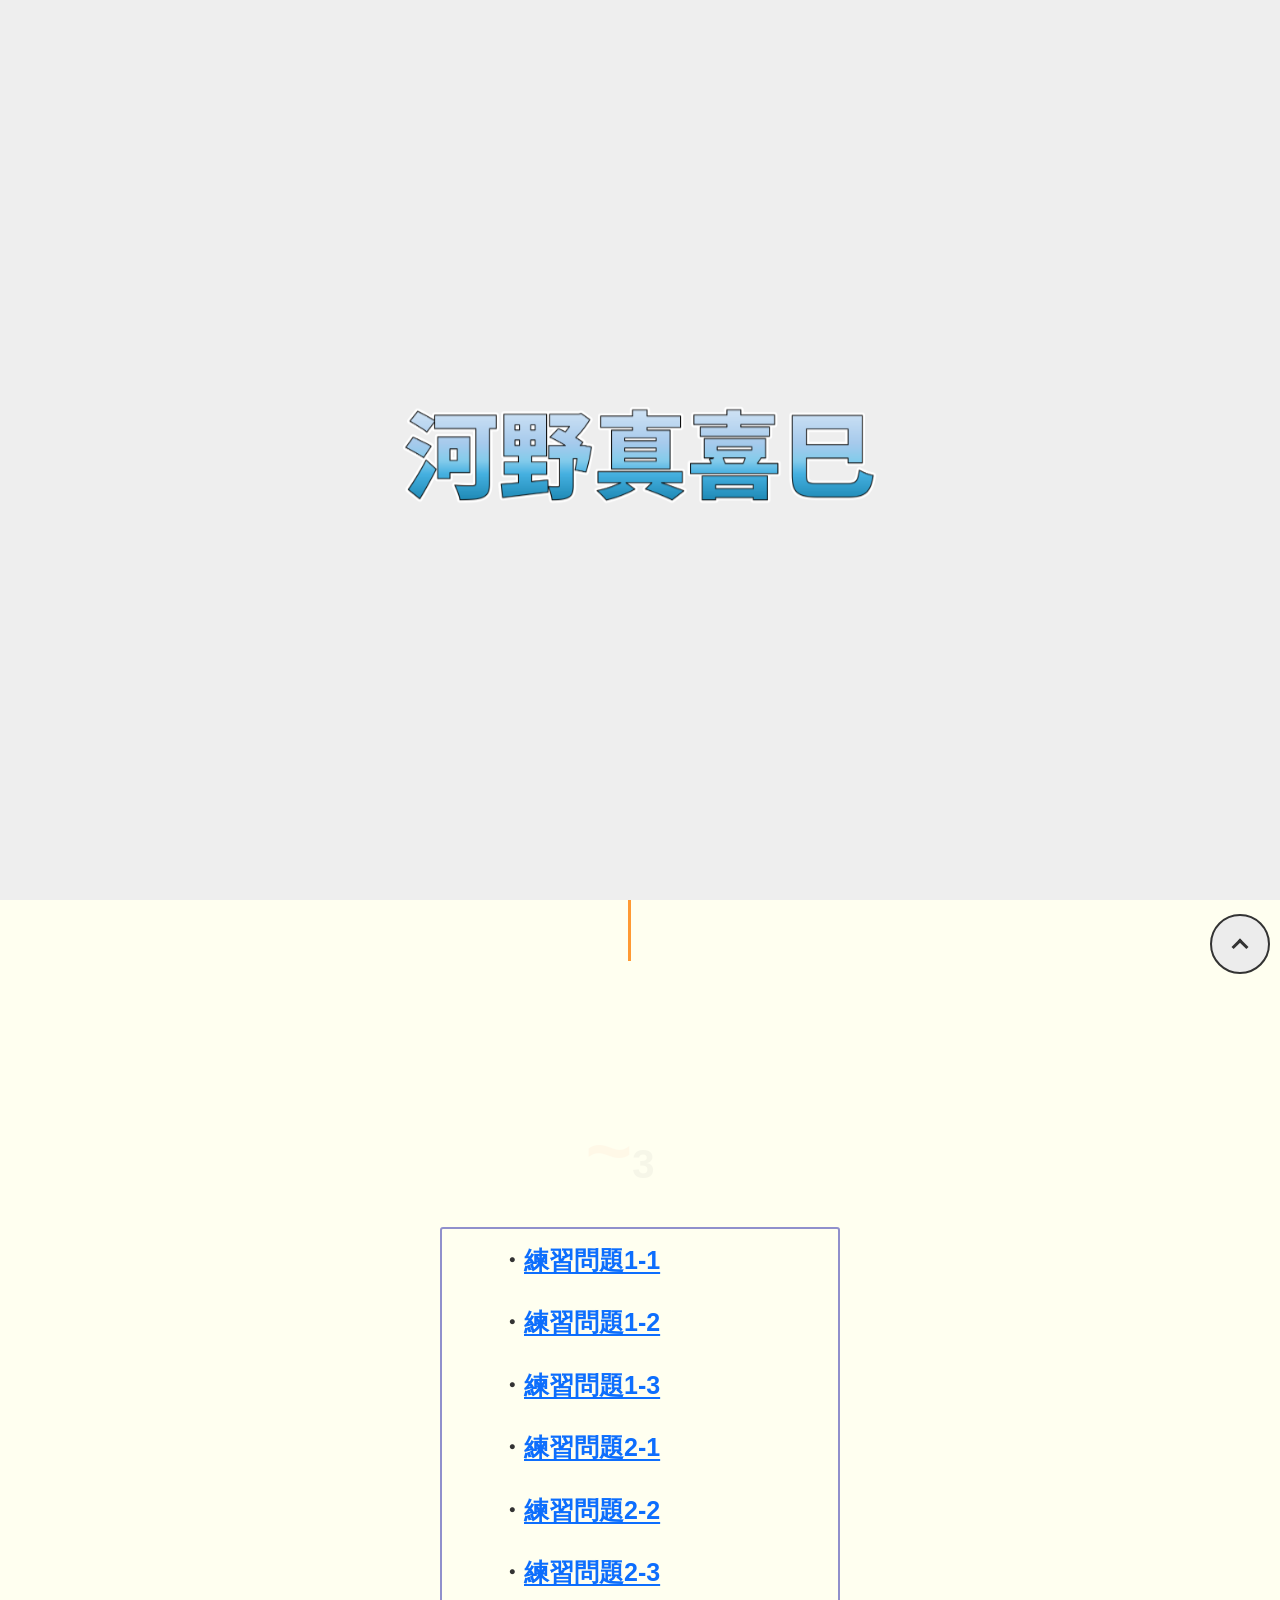
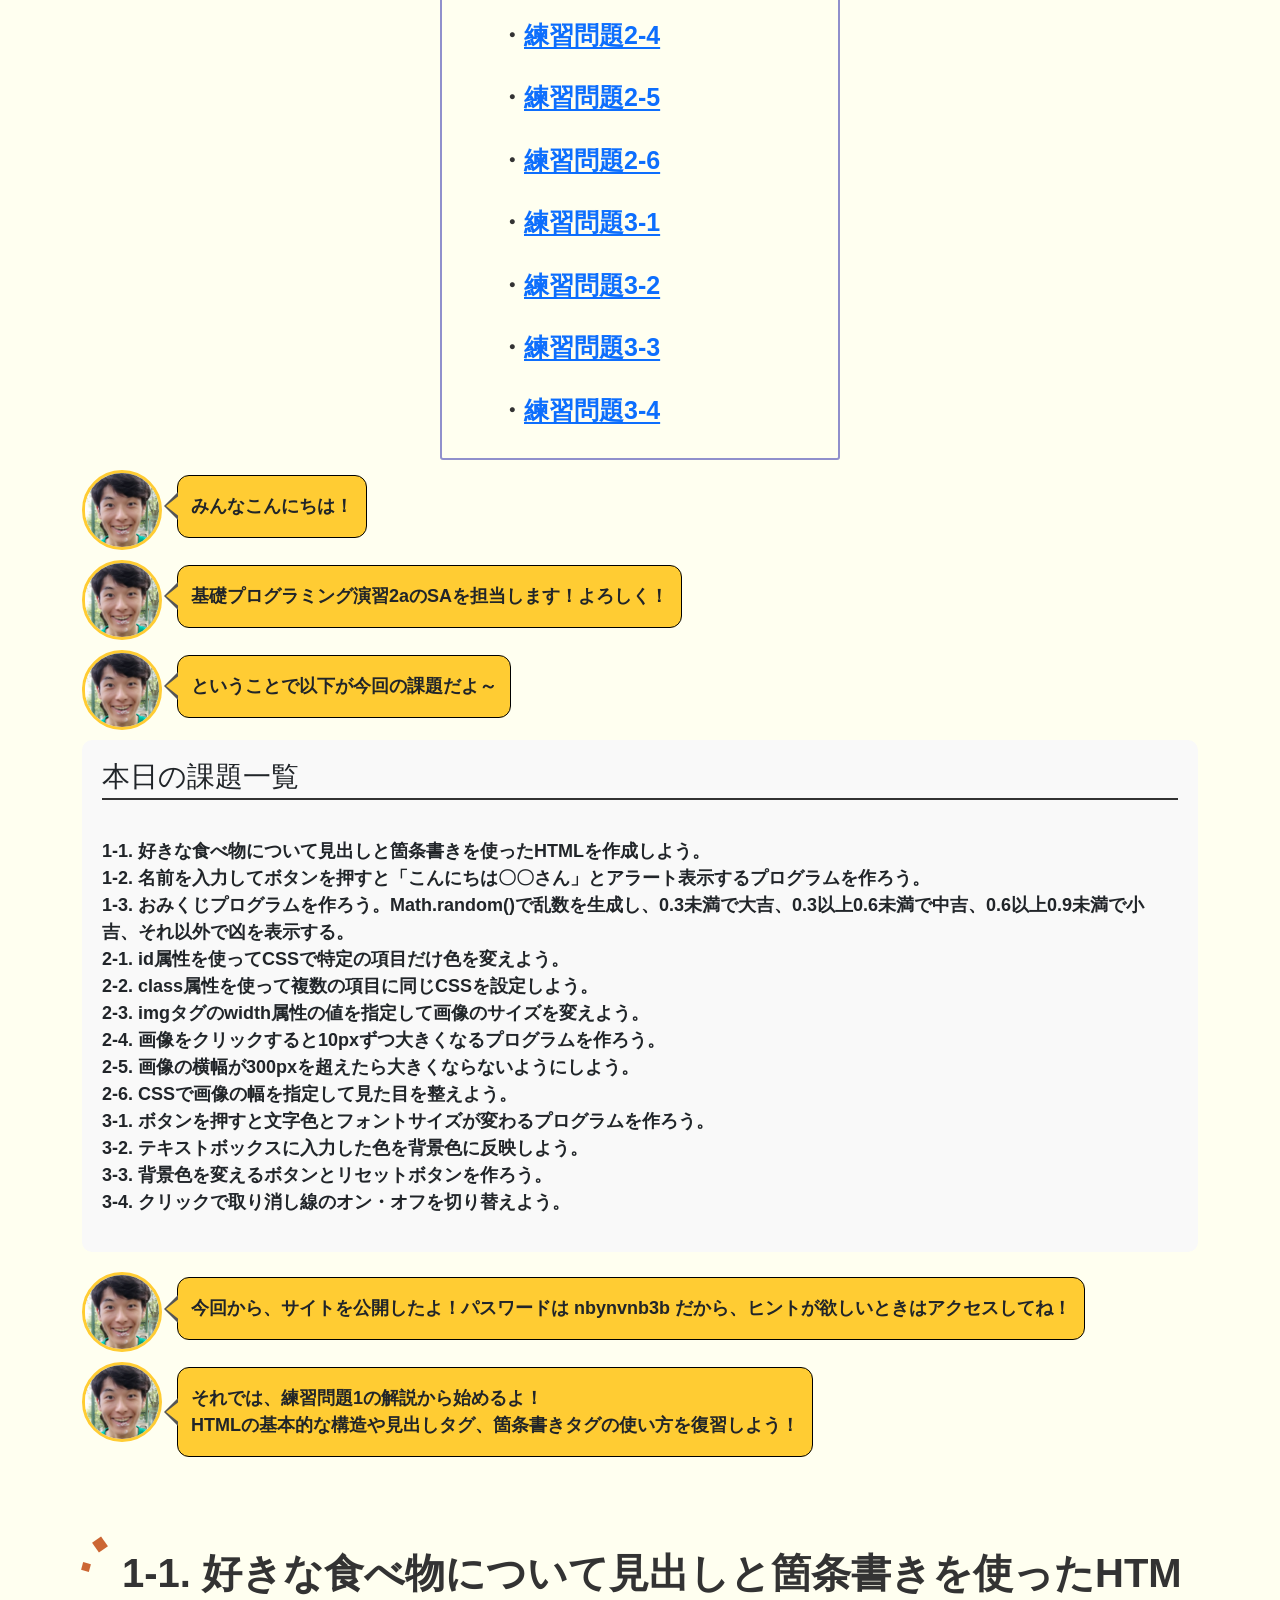
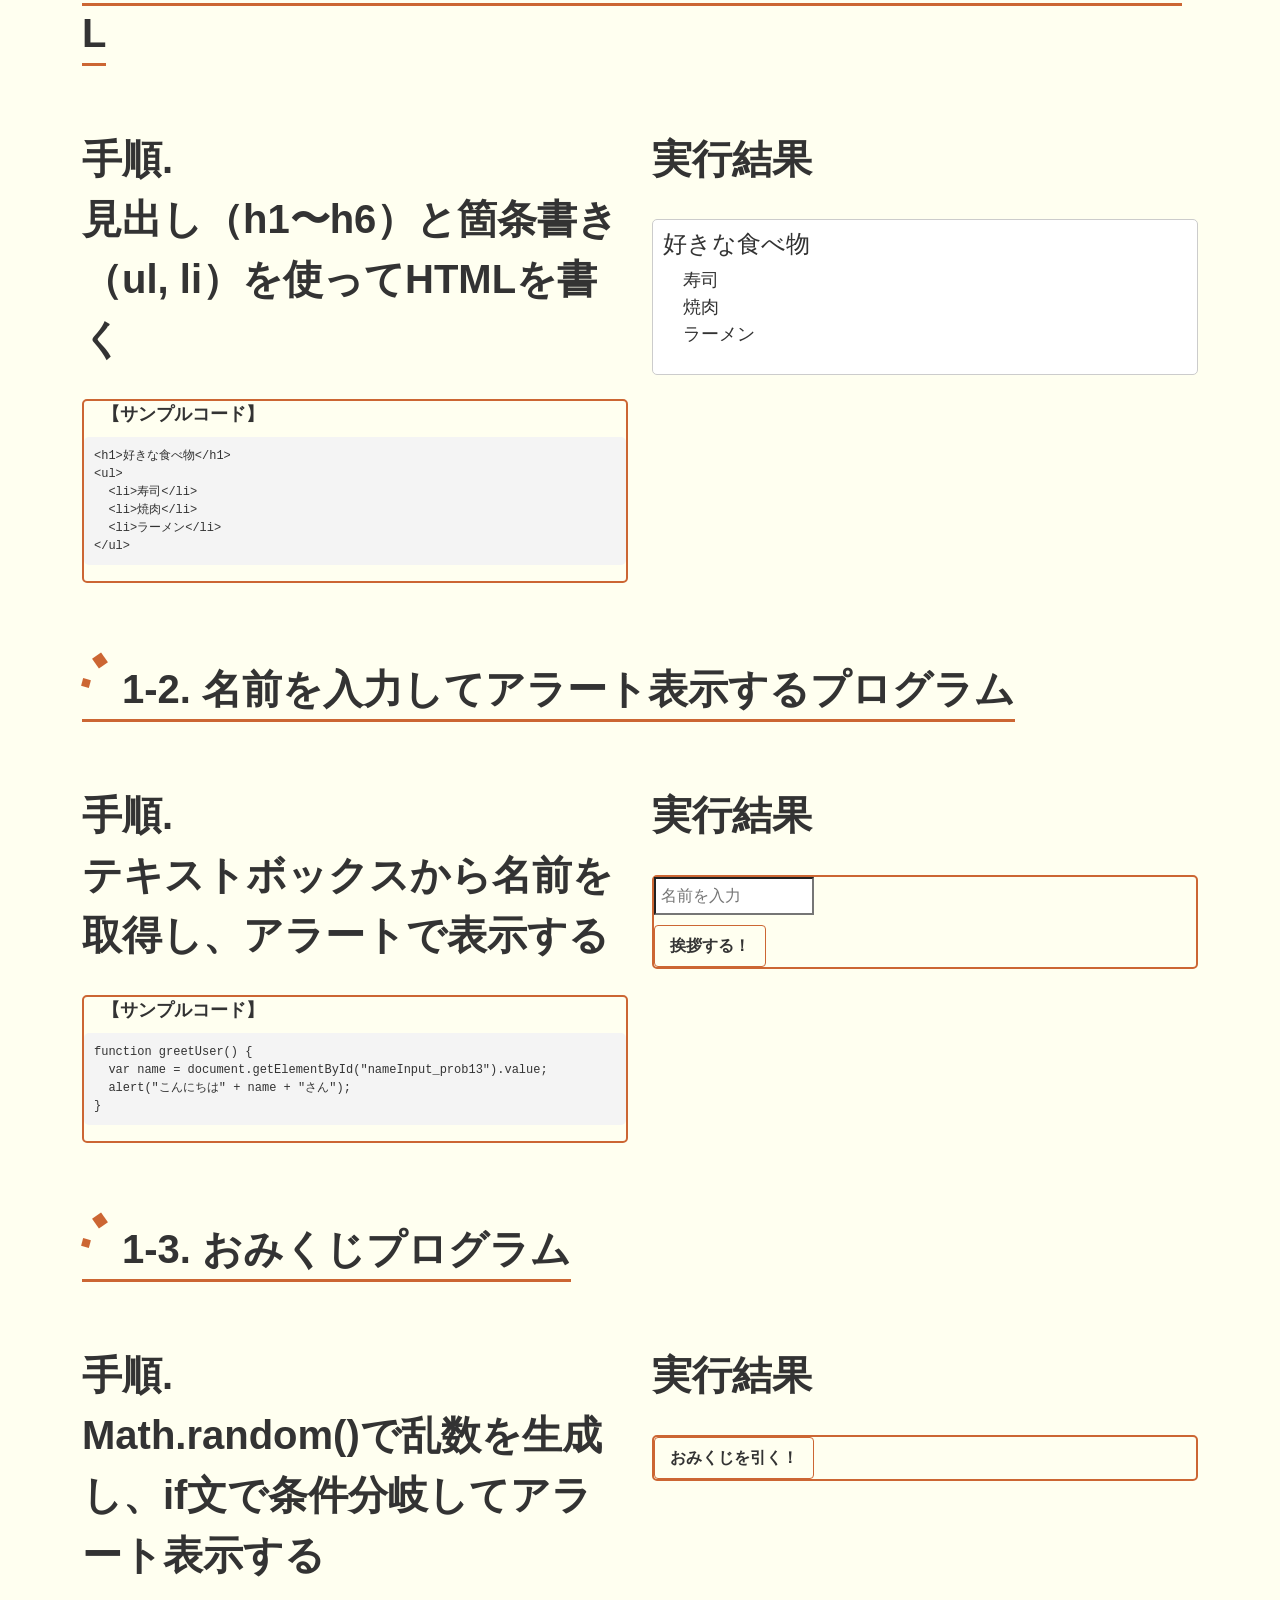
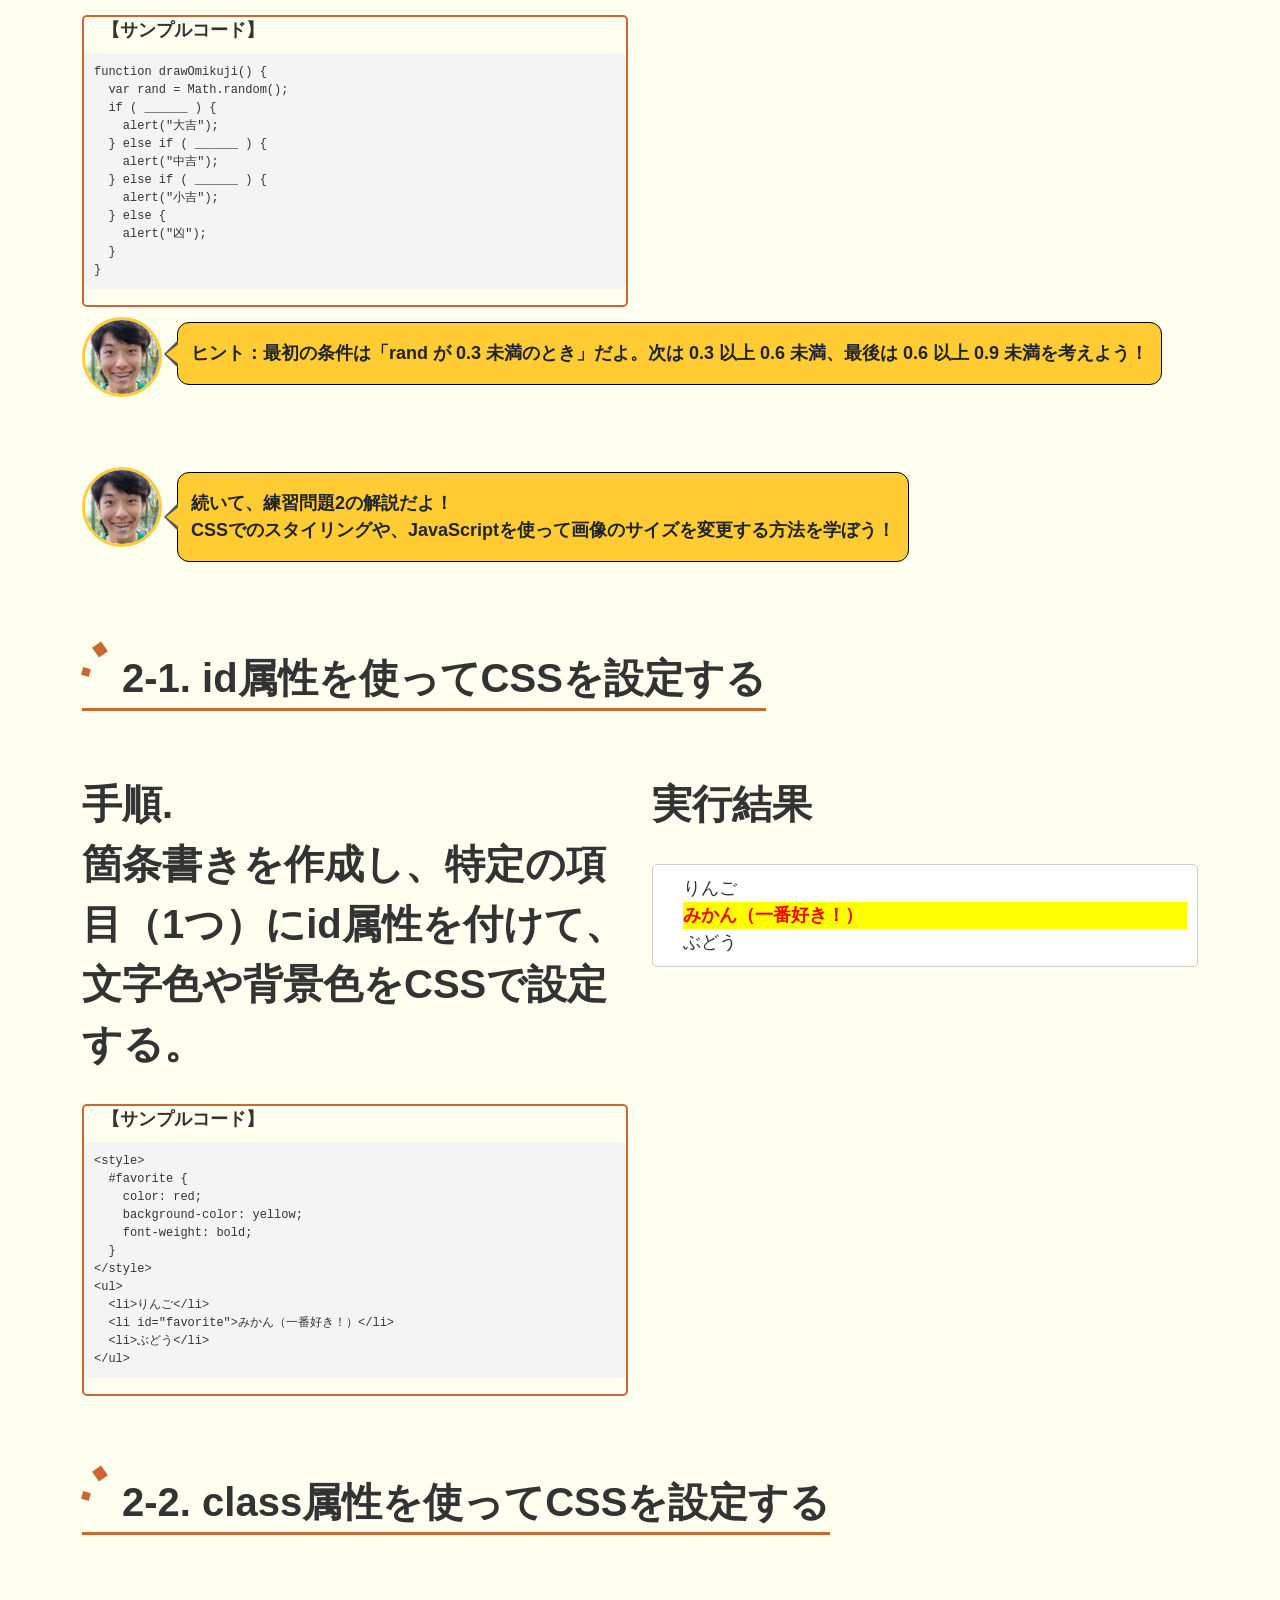
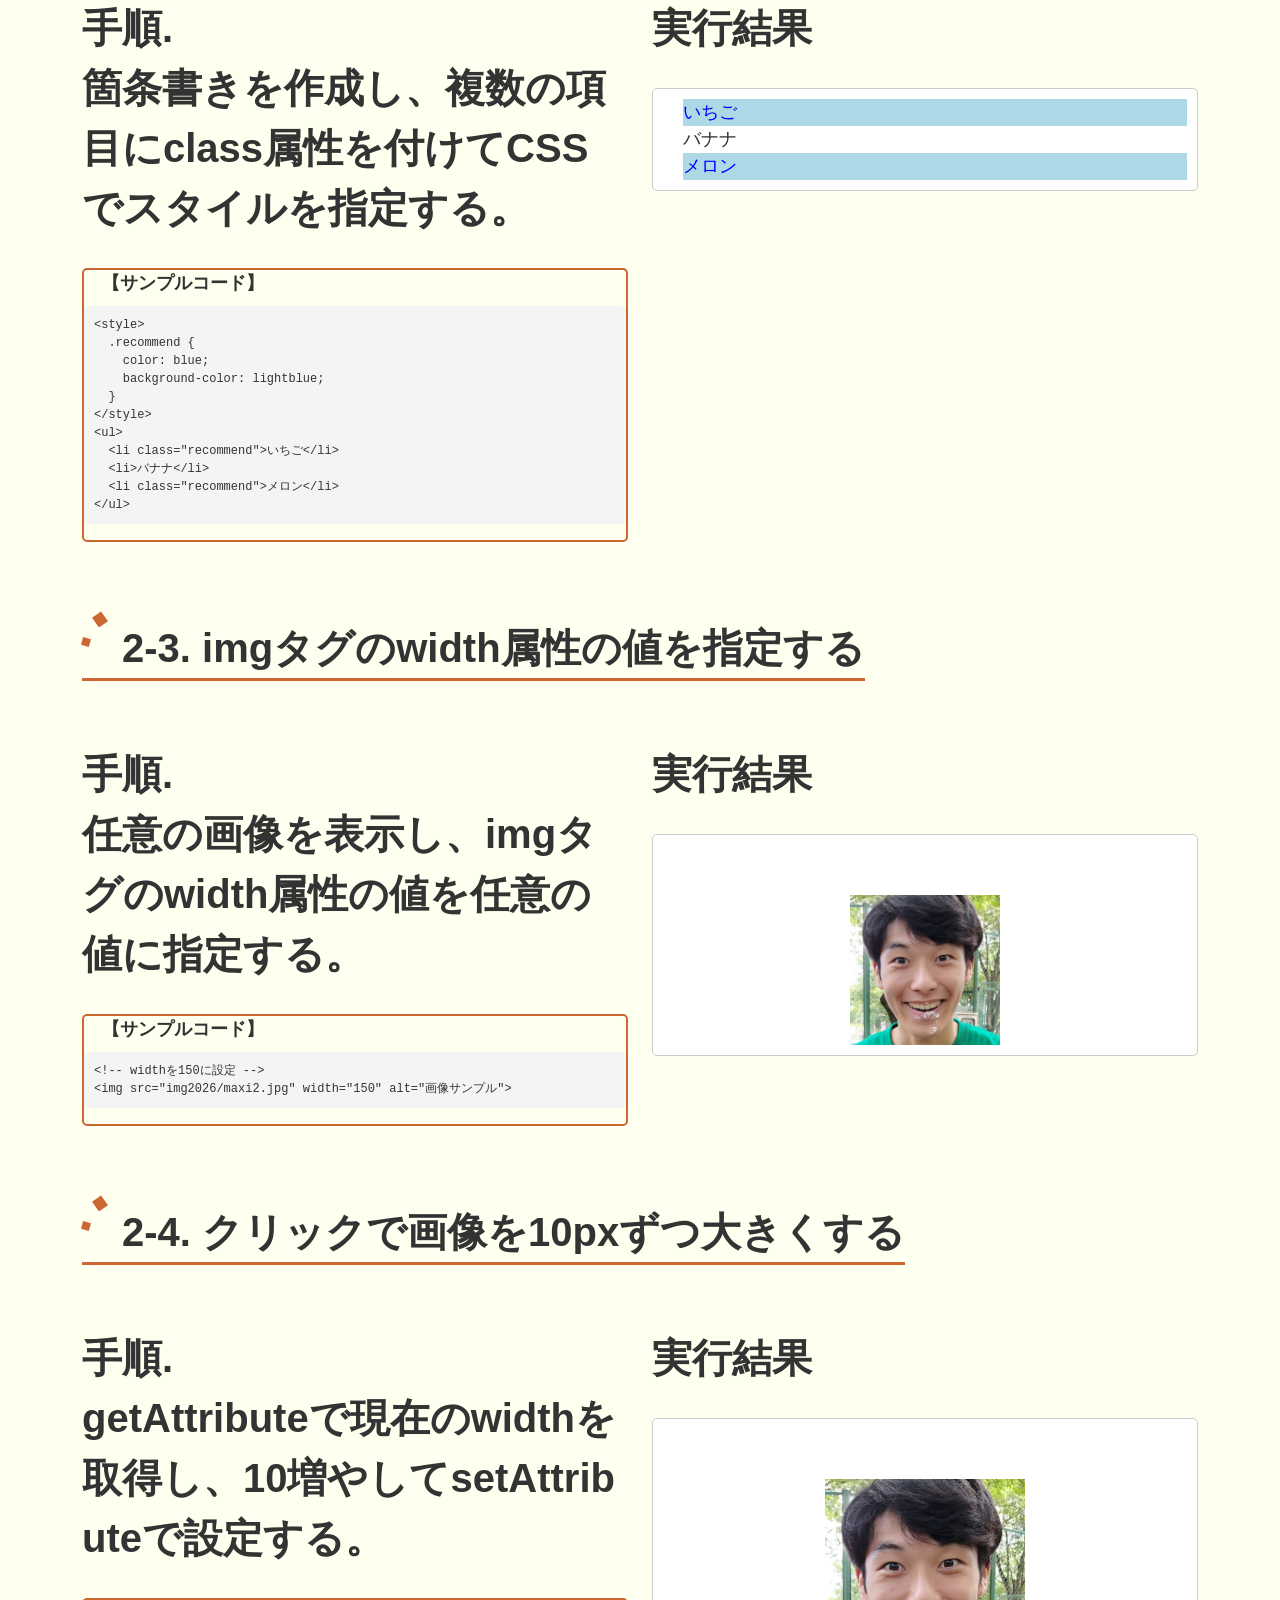
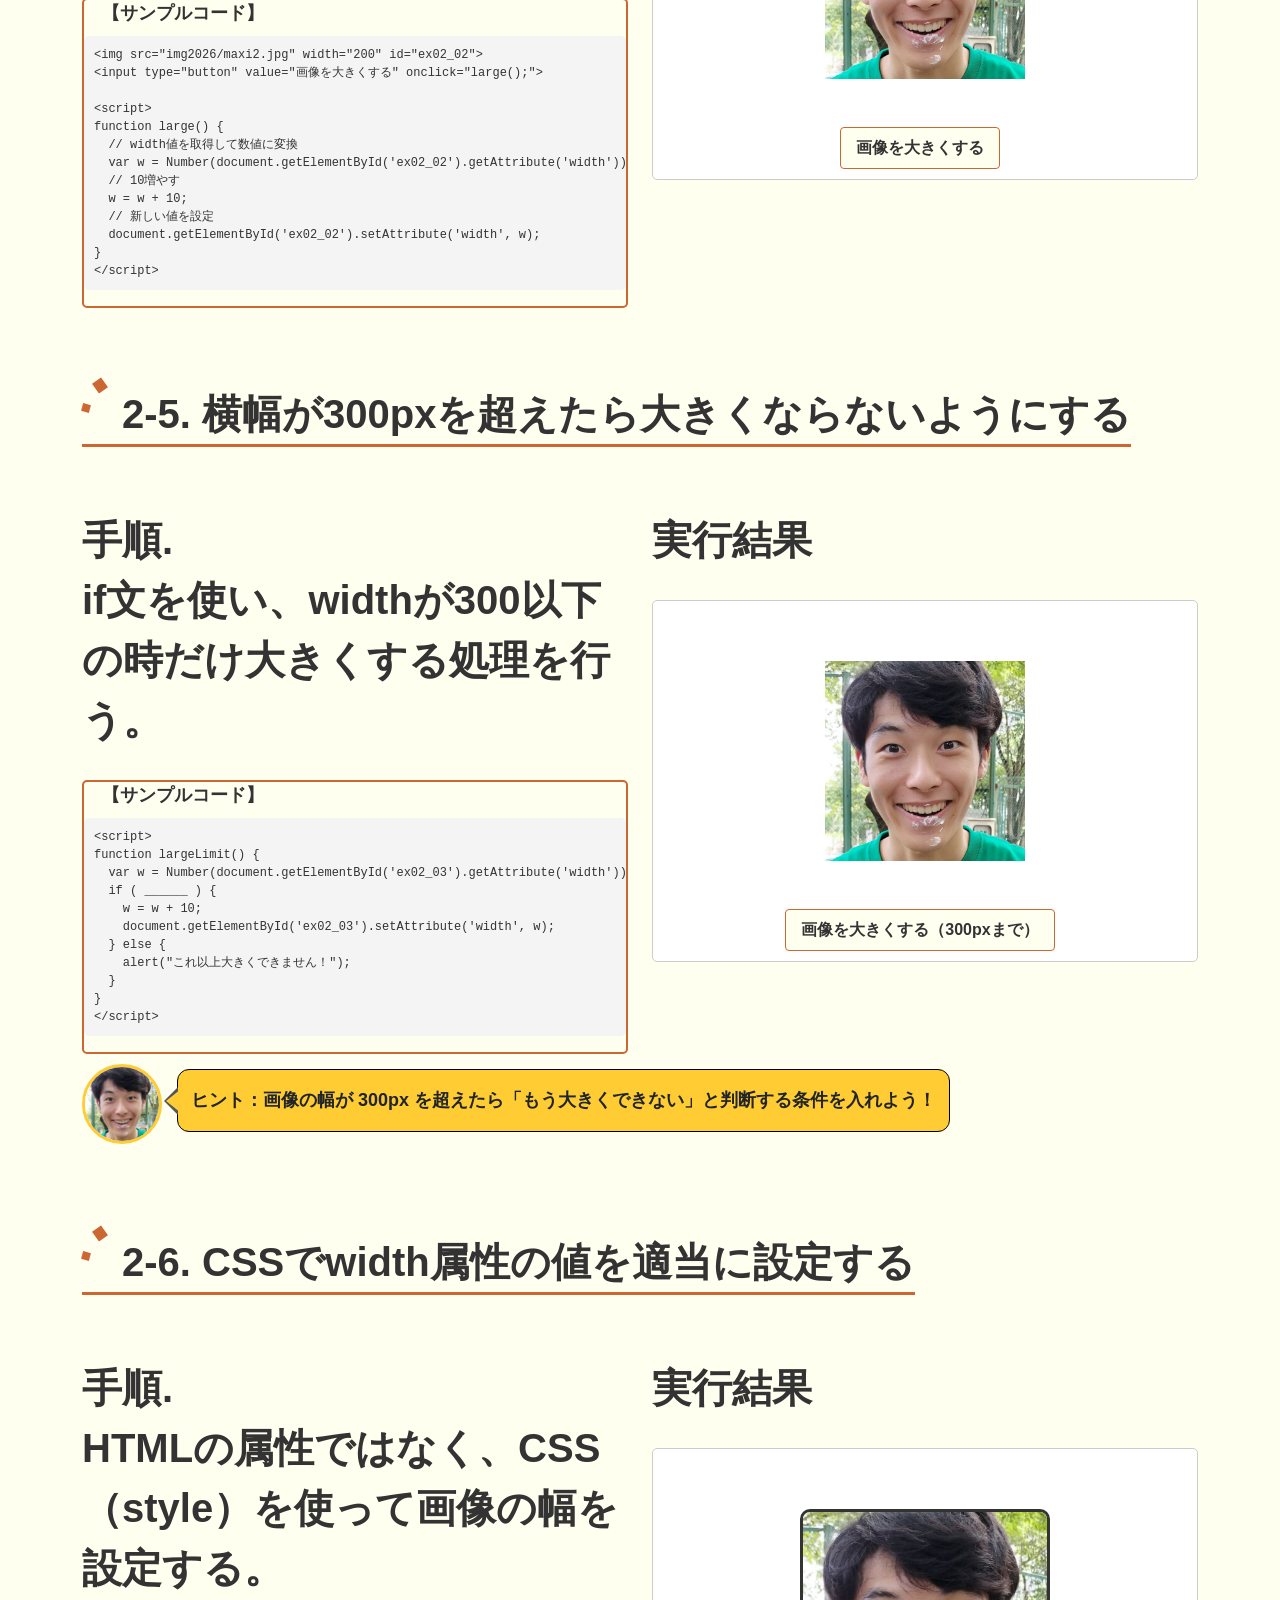
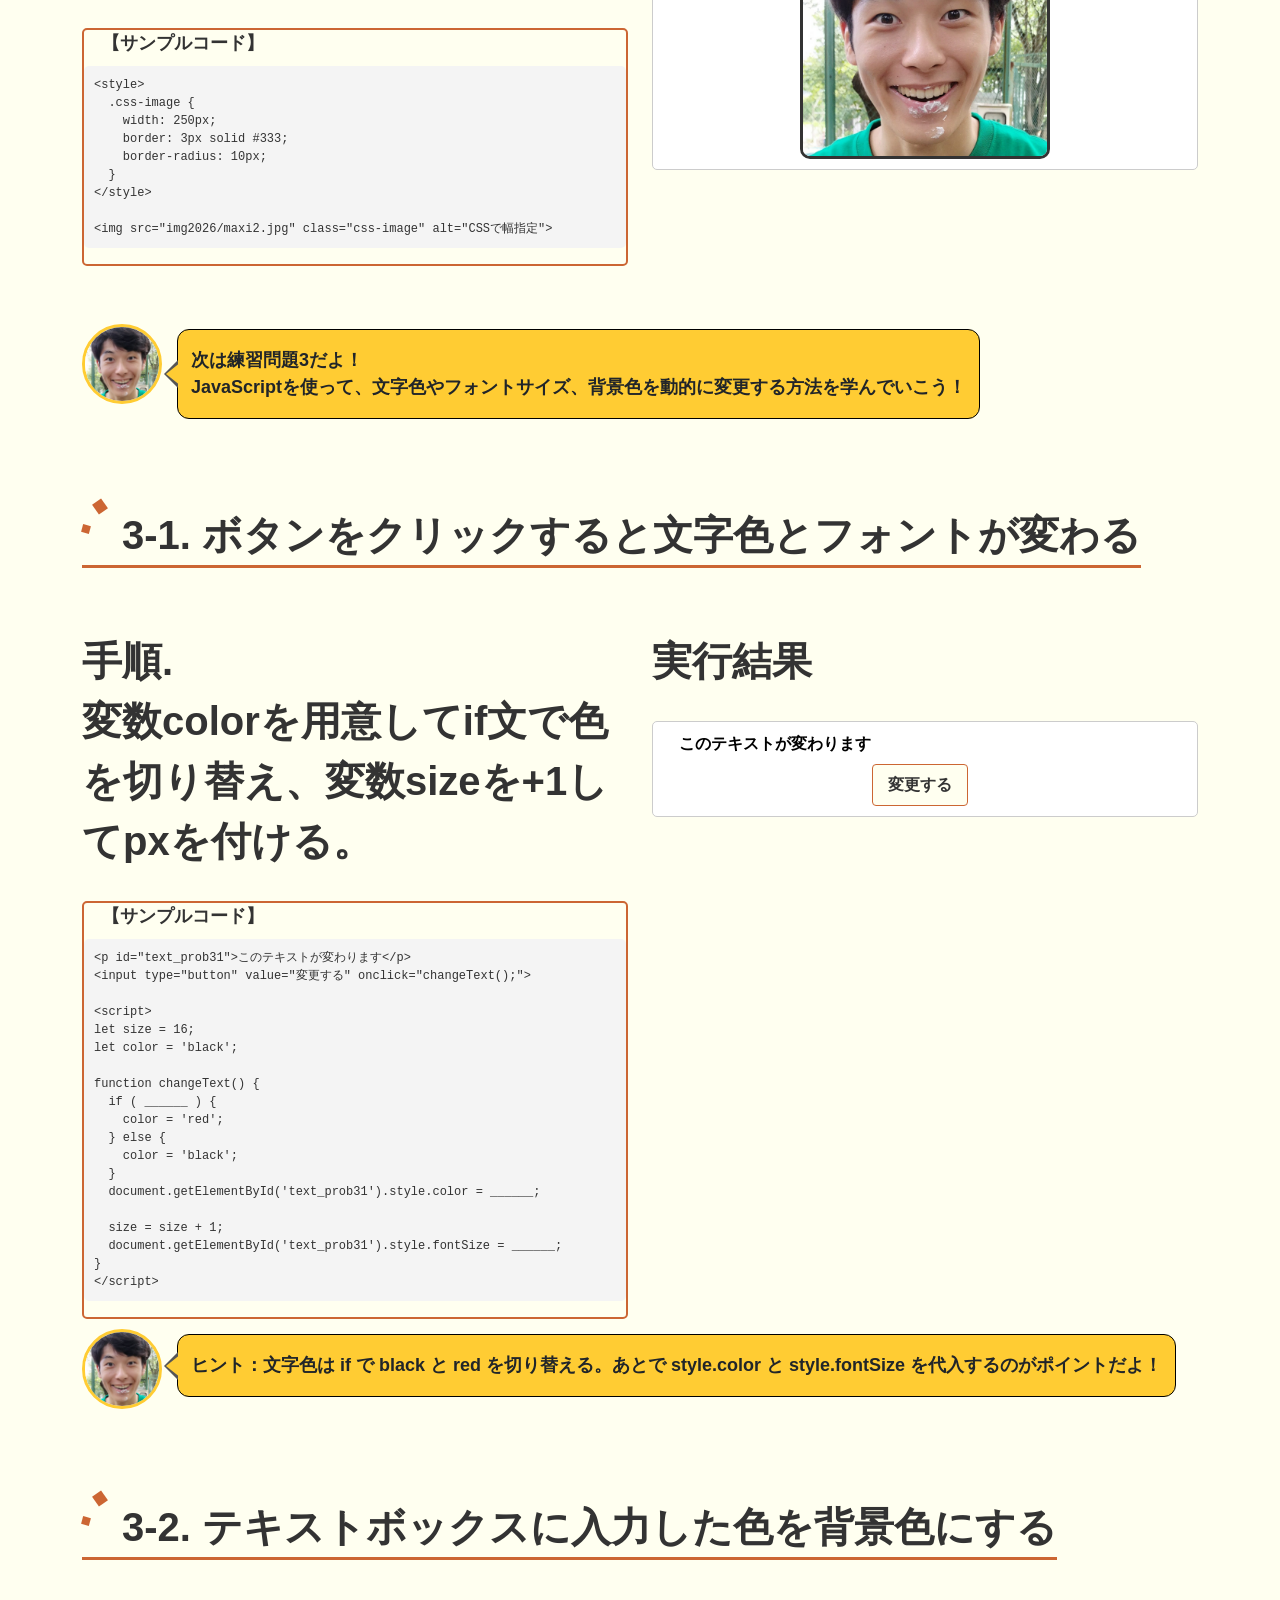
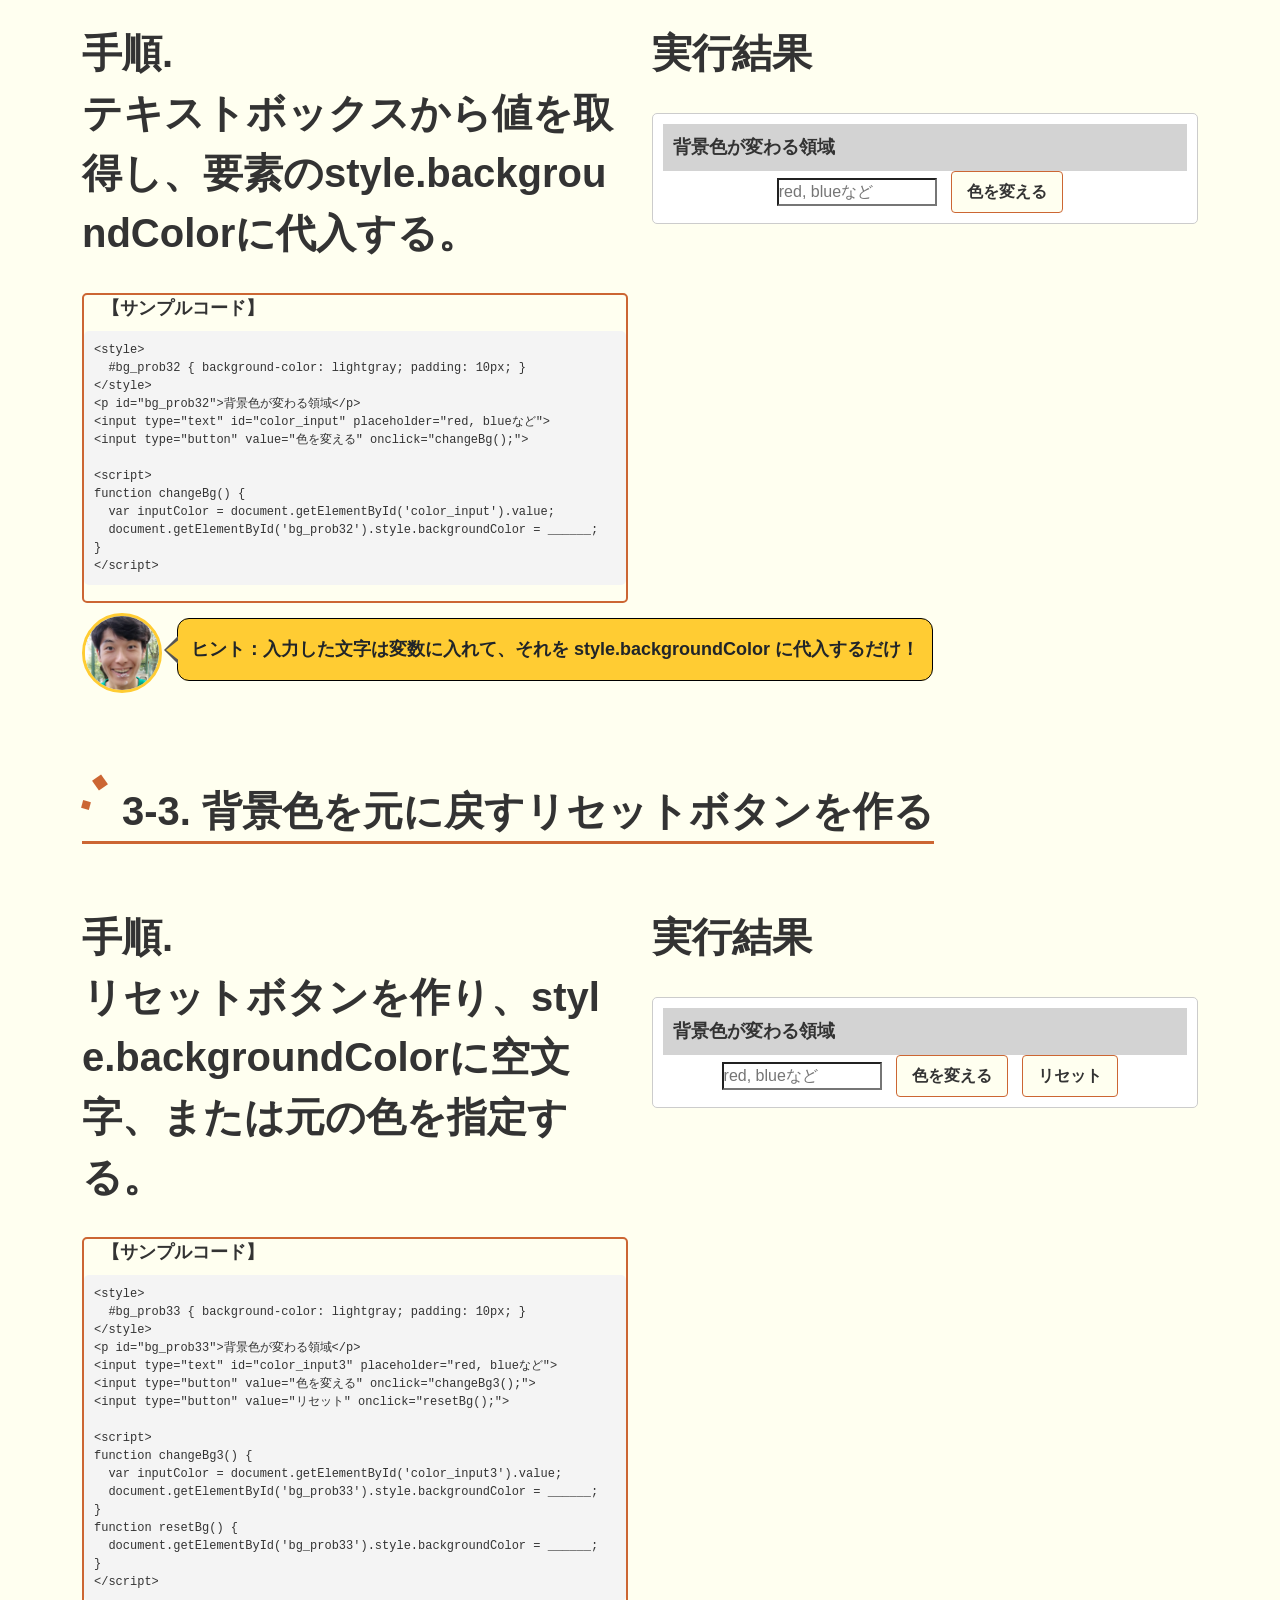
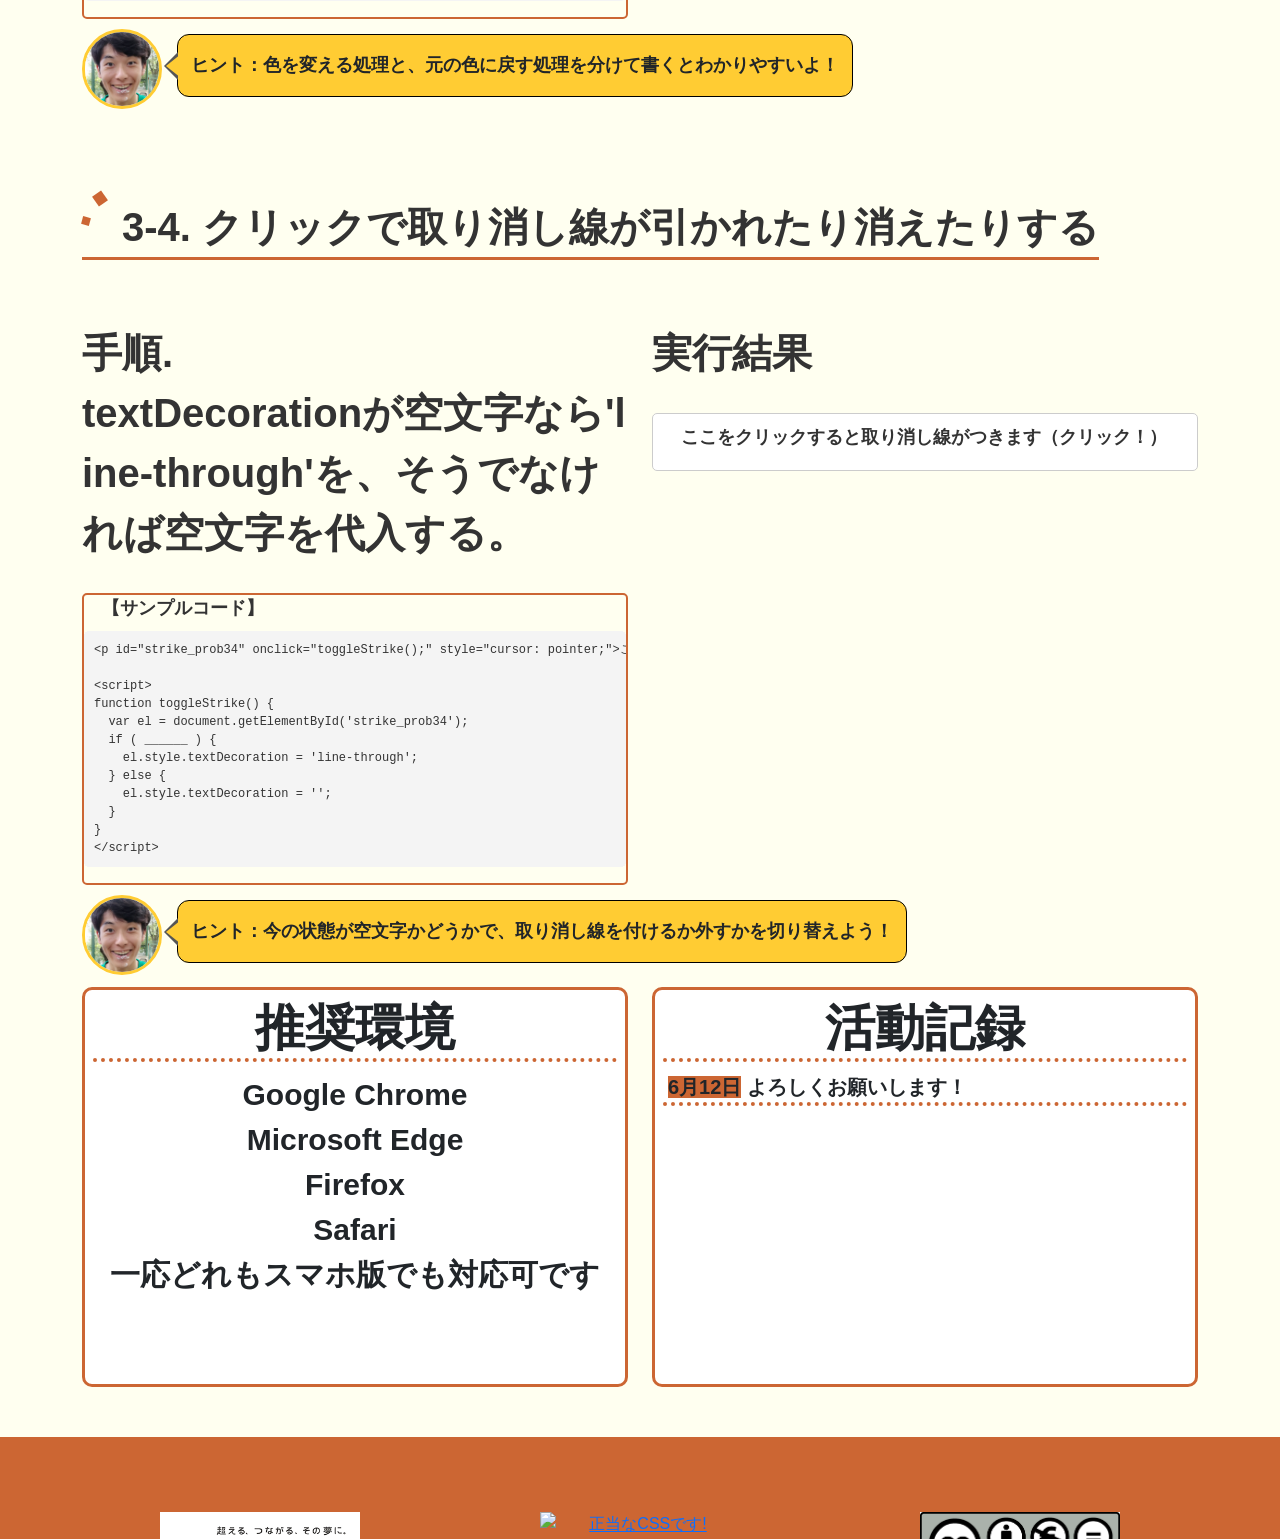
==== commit 184af1a0: "Add files via upload" ====
--- a/03.html
+++ b/03.html
@@ -1,56 +1,755 @@
 <!DOCTYPE html>
 <html lang="ja">
+
 <head>
-<meta charset="UTF-8">
-<meta name="viewport" content="width=device-width, initial-scale=1.0">
-<title>アクセス制限</title>
-<style>
-  * { box-sizing: border-box; }
-  body { font-family: -apple-system, "Hiragino Sans", "Noto Sans JP", sans-serif; display: flex; align-items: center; justify-content: center; min-height: 100vh; margin: 0; background: #f8fafc; padding: 1rem; }
-  .card { background: white; border-radius: 1rem; box-shadow: 0 1px 3px rgba(0,0,0,0.06); border: 1px solid #e2e8f0; overflow: hidden; width: 100%; max-width: 380px; }
-  .header { background: #059669; color: white; padding: 1.3rem 1.5rem; text-align: center; }
-  .header h1 { margin: 0; font-size: 1.1rem; font-weight: 700; }
-  .body { padding: 1.8rem 1.5rem; }
-  input { width: 100%; padding: 0.7rem 0.9rem; border: 1px solid #cbd5e1; border-radius: 0.5rem; font-size: 0.95rem; margin-bottom: 0.8rem; font-family: inherit; }
-  input:focus { outline: none; border-color: #059669; box-shadow: 0 0 0 3px rgba(5,150,105,0.15); }
-  button { width: 100%; padding: 0.85rem; background: #059669; color: white; border: none; border-radius: 0.75rem; font-size: 0.95rem; font-weight: 600; cursor: pointer; font-family: inherit; box-shadow: 0 10px 15px -3px rgba(5,150,105,0.2); }
-  button:hover { background: #047857; }
-  .err { color: #dc2626; font-size: 0.85rem; margin-top: 0.7rem; min-height: 1.2em; text-align: center; }
-</style>
+  <meta charset="utf-8">
+  <title>第3回</title>
+  <meta name="descripution" content="サンプル">
+  <meta name="viewport" content="width=device-width,initial-scale=1.0">
+  <link rel="icon" href="img2026/favicon.ico">
+  <link rel="stylesheet" type="text/css" href="css2026/bootstrap.min.css">
+  <link rel="stylesheet" type="text/css" href="css2026/common.css">
+  <link rel="stylesheet" type="text/css" href="site.css">
+  <style>
+    #demo-prob21 #demo-favorite {
+      color: red;
+      background-color: yellow;
+      font-weight: bold;
+    }
+
+    #demo-prob22 .demo-recommend {
+      color: blue;
+      background-color: lightblue;
+    }
+  </style>
+  <script src="https://code.jquery.com/jquery-3.4.1.min.js"
+    integrity="sha256-CSXorXvZcTkaix6Yvo6HppcZGetbYMGWSFlBw8HfCJo=" crossorigin="anonymous"></script>
+  <script type="text/javascript" src="js2026/home.js"></script>
+  <script src="09.js" defer></script>
+  <script src="https://cdnjs.cloudflare.com/ajax/libs/three.js/r121/three.min.js"></script>
+  <script src="https://cdn.jsdelivr.net/npm/vanta@latest/dist/vanta.globe.min.js"></script>
+  <script src="https://cdnjs.cloudflare.com/ajax/libs/three.js/r121/three.min.js"></script>
+  <script src="https://cdn.jsdelivr.net/npm/vanta@0.5.24/dist/vanta.fog.min.js"></script>
 </head>
-<body>
-<div class="card">
-  <div class="header"><h1>🔒 アクセス制限</h1></div>
-  <div class="body">
-    <input type="password" id="pwd" placeholder="パスワードを入力" autofocus>
-    <button onclick="tryDecrypt()">アクセス</button>
-    <div class="err" id="err"></div>
+
+<body class="">
+  <header id="header" class="DownMove">
+    <div class="logo">
+      <img src="img2026/logo.png" alt="ロゴ">
+    </div>
+    <nav class="onlypc">
+      <ul id="g-navi">
+        <li><a href="03.html">第3回</a></li>
+      </ul>
+    </nav>
+
+    <div class="toggle-btn">
+      <span class="toggle-btn__line toggle-btn__line--top"></span>
+      <span class="toggle-btn__line toggle-btn__line--center"></span>
+      <span class="toggle-btn__line toggle-btn__line--bottom"></span>
+    </div>
+
+    <nav class="global-nav">
+      <div class="global-all">
+        <div class="global-nav__inner">
+          <div class="accordion">
+            <p class="switch2"><a href="03.html">第3回</a></p>
+          </div>
+        </div>
+      </div>
+    </nav>
+  </header>
+  <div id="splash" class="sp">
+    <div id="splash_logo" class="sp">
+      <img src="img2026/information.png" alt="河野" class="fadeUp">
+      <img src="img2026/education.png" alt="真喜巳" class="fadeUp">
+    </div>
   </div>
-</div>
-<script>
-const SALT="hbstH3RbmUFeojOJUckPzg==", IV="fCcIPWiFBoJ377E5", CT="BgDa7yDpjy6UQDQ6+rJH7pIupxjkq31Zc//TLJp6zJymapxVyra3xk7GiHPZ0gBhKcOaUQjbYbkkdpn2+Z5Pu/tA32NLTUDPW2PgQ+1wmI3VmkM8Wmy8ypvwqyqpnEUA3AR6kPcLkhRkumYhrdBr9sUWbMPn6YMCnJaPpRq80yK+1MJKYtxgmLLY9qMpLRfZ7XqSJ9saXf/E2A7DIKwfxq4f6qyyxjsPBpOTsJPn8nwOtWdw2ZLfKD5jH6Zo+PFbeuSA5vhR7IT769DnH/kC6SQnQZXQ3QV5deMIpzqSqJoZcGIg57xdr0T5MVQ7Xrz6RMtKMlwr7LMSQghk4OigmQolSR0O9gKqbkI2UjFUAb3SZZUU2cpv0PkuLdaNs2dgvKwOQzDLWzEZAhKOfHk5RJrUO7DtE4X37L8t71hAFURi0xwLBuoi7OQazQBf9UbBTG8bY/gKIwlQU0oeY6oUCToNXOPb9fnJh1/o2UbQzNZ0Jb/8L1rVJ17iGN5BK7f6qJtsszF44a4sl/C8isBUX/vffdJdc+ZzbssryEzZPUw+CtL8Y6SAvWhlRMSj+fRk3LP+zZ6l2FjMvYle8tU+ThXftgSbDEJ7uej+I/XmWnTOTD/6WIU+uKhiA62jGmHmWVZRVwjj6osCAs1jXsIu5ukjSg2mec+oJ4pT12GXKCRno/yts50WyFUh4TzMfuB/z1LVQGR4EcGcTzqgVkzdqchdqlGuRbRdYFu+DHopGtkJbIFLuN8xZpB0pPXqiqL2hZBZHnoehZtOkeq1jlb2GEQ/vd0plMZkZZK9g0/DfeLwip6X9GFIyIAA6UtmFK380B+mv9GNX6ROzXO4ohRfGtOwqToYRn8TQ/vJS3ED6anpDFLdMWIaF3y9JDed2gtpIvC2E7rbWV1lo2PO41w/AWyfzyUVd76vAwsQo8NzisaR5gNtWAjHrO0C1vYElgjG+YAFJdI3x3jHwxlCRCdx6+rsEXuLIVkbuLLYP5E4M5TRv888WZlKOCnpt9lHBi7VgRiIuDeAUdPpYQqIX7t/MUFAgu0qGy9J7alFpj9BNNC3SI+jprQ0THonD0lT/Z1eDPGu3MyQH5JIuNk6KDjwmVVMGt7yuHP6hmMcOxcZInVShrmaE5kqWNwrrgq2e76Js1n9nFbilvNnEIhfMIIbrEuKIATlohSqeuGwAvZM/RrqlXkt2ZsI2lAgGMwvTlth9KevGSse98bn1pVj5bp1OijrNcXOKRJvG9VKk4i9Q9xK5hoBbkLusPrtgzeFkEILBP4DjyOGiXVpE2fXfsEiL61m/ojoPpFYN8+YXQms+qqjZVIGJIXC9NedkjdLSE3RXIRokwpPqB1axtflwMhliwEtImZpbJhfQe2sfSGYVKzDvi6JlDuGLf1+eJrsy8F2cPoHosH7xPAubQNutcwlu6Z7XrkX+YlnqT8QqQ17ijvRWcsE2gY+qH+uC31t/r0wNMOU2AMcX0A7zvhMTRh/Yb3RiG1PgbyEbTVQR0JhOrEkzT0BC0sbZPJiOciRhpxlhLrfCzXXAoOZQ9MGbArK5xPU/0hM83bmLckLqLsCNqgysUz/[base64]/AYmXcvFGd/5BmPFgleP4SayeqdMDC4eTnpO3lDhgTnu9vc1z6khMVnfWifkZd6bLMHddaG4uPNkIgGnlP85V4fj4C1P2cEoBE7PVTpsr5708DIcz4IXDcouQvuIEPRj+DTUIXg21T0JZ9it0hT2NeiCJjd1HhRsPxwT216f+PFHY18q9MW8ONOwV9faDnN6aAVrHf/wjNf77g1biOnC1PgR5k/UKxqqkYP1LFjFIysYG1xC5/cR/0WiuB/H+cinkAnXZASQp8SxTiYVhrJ4PkIplj+Sixsd7TCjrBd3VjBtKyEauiPC+xU10uR4RXIIRy3J3n64f6AFytNPgm19qQGyZY9Ac9rNwI2v2fpxILFIQYnqBsq7eaGT3gjJaulgKdwt5i8+jQ6/Ox8jU1kEz/xWjJpEaId0xsRjECmabCAN9BeMkrw0j6OnTscuDCc+ixRnzt/wnjn91sUpGK0P9LSP5BMJ50NvopLhGRgVjIxBE5f4vzIWduS8w1VQyI3sSH2F9Pa+CZkDiyGj/VNZ8AkjjY2VAnyvDzYVAkb17z50+i0i3Leg6r9FVswDzTMmv9S+HHwPumBbPM3FTtvDtMNqT/tGs5EqNqWmPig7wS35ZgoM+GsElcn4cSrzvw43moLoyLQuVduIPIx7VFnFqOGNo/PiiCHftboCETaO69Cu8kWENctMDDv8UgEVNkFOC7P2jv+mvQggM/c0iEPQ0WgToqD7fqurDxLzjTnv/l18zLCdYVxb+uGa2ohGTK+IINLzSWW1FjsCdYLnSLCleMK4xI/KXzfvgJdzrhhekqij6Rw5E3ZZmyCVs2EtnW5x/wGaOx9Dq7a2n8Aao93Yea2WwyVNZp4dEITIwXFi+I8j8Zi04iVpY3ZU5hamTD0JZNVHr27dmhPGk+zYDpjhTofEKuufagL1RAfeVp84LAWRX8RZ0Pm8E1975j1Ix66vAsn+2Xe1YQfUBChXqxVQRHm4WyvrYy2Z4UFe63r83X6jXJXVel4h1NgGxE2/lCsmvGoTtZVFMgTMzk7DOrG0szzo/LTOtTzZ3HqgnuM+rUpPcQw+4f2k/s5n8veX3tr/rK+Nn55RhN7Ht4Tp3q4rE/mi0hCb6Wns9qnyIQGhmS7PwbHYmg1V7scwngnoKaxGTcOZyIQOHneDsniORQEGWmp3a5FyYWygIe8QEv7z4PgUXbpMDVhUDOD5J4lF/kKU7PjKtdfXiRamfsFRGakJ4WP9A4y4bXi4R32rbmmsroP3rRNP3dPleiJIamCRxIR82EjX35uFfRCf/m1Ou15VJtE2RV3gp1k71tqLoAGGmhrm5HkuqcS+0otFnJv5PZKVBoLfRZQ54eI4e2oxl/92IaON7KsMJQPbm/J/IV+L8XyMvyV2UkbFf4zGed9uC59m9DstNtqBL+o0JVXwqKU0RFFnFDbHaW4RqEB/SCsvFm+o5HqqLQFHH/ObokHD6d8ZECjqkguopGpQLcScEizImFqejCPNBRvXBBSXLY5ZxZFGPkXmM5KfIzbrIgmlivyPnTYBLytRF7uwGd7IGvL/lDGn2nfTGN3o9VkAzWwaacxoqyizPFbMBebnH7ZTR64zR0jfX96vbGnRWaKNiV8UWHyQq0ldGvTkWu+2gRglH7jYo4SdPhz6Hz8esIx1lkCCAen6P/b7DgkSE8LXPMveu3qzWr25RF0tyFClAvZKBYhde/dVU77TLfDcRTGhbGmQGSMe4nBRqFIwdSOC21s7B8KhURIDTf+MgWsGPkj4TqCYEYDH3vasffiKs/8vXppyqZq2ffHdWqwyfy7Qh5VEuLbP0Y02W0i0FCQp/[base64]/yvv/jclNWbWv5K1AjmrQi4YYtfhzd4LlZA7asFL66r/[base64]/sMqyEIDoAMpgl70DA2tCLlKX+K6QmK7/QBv88/anhLOSLoqC9w+G7C5sH0FZ4E8vtkjf7AEBpEaBXTNABVdUzflOETfsBnVa7rFGi/XPtCLaYQBzxhvRfDca5h0r6uESnpOcXD5wFKRriCbl9bULqd8M8Le9AsdGBZpjXGlDrfMQcIPFr2iMY1ssE5o0kkwfew5w190DlCq87VIqAqp/fG8C2cGHA3Vn7B6YvsdffDpsUbT7D424mKFN6tsUX5qVzIPA7q0+sokn8qNH6M2PyDdmoDf5klWq1OBYUH2EP7CqDbr3jdMQ24p+MkT7vFVAS0Mnwfqt9vPHWFukHgIfk6rIhq82qPJzcejtbyGkTfR7aRSlBkndZcZ7vQfJHWAfA//[base64]/3+/3++3fCCiNAkxr9F8JPLHXjVy8TdnUzr5XueZ/+9TN/tFd65efYuRiqH9C2izZm2SwierD2B2nMl9EocougBb/WSpCnnE21yEpE1Ne+lQcWYmg5dWI8YMUVDgWYGvRVSKYe3TX/qBMMiqrsjvvTzT7AMnCEcq2eP7q7UCMbQYfuc5n3eM7YMuNhOOrtQ4E8Gb3XedM1GD1DrR1j6mrOTs8aGgr5Ib6K0Gg7dBn8gMBF5bSmVeNt4A1cUziDeI7SVgYEsowZugDg2c9qdvULL7/uiKiCOxlB8DCXgPGjqag7a7ieQaQc5A5hC1FW0Nqdg550hnJ1C723jC6THGVuoLvPuXo8oCPiGG+BeYC6bhAOk/[base64]/5g3Mpcj1BRO1qodSmWK+UKB2qSlbz1AH3LaGSH3h5hWj+x2LHADV1v2KpZ7Pt8ZaftuY4McmO+rr2oOM/vywWyeihVkebEY6+b+fWTReK6yUa9ryebX7d9JoyteoSw4XlFR4ZzB1J3yqr79ZZLq3eJLPkp2SnLGnJq6m8IPh1o2TujEzLiVc2eZY+NcHPuiNUMOk6Em1sWU5lD2R2v0SQE7nM3f816v59+WH5evCgnkj7BgnzKdAvmGtegSpcROP8eO2tiL/8VZFgeKZlqtFzTjTyKleR1D9c97brRq1V/Tg+rSNUYmDHRyD7rvgCTjPsoyi44UlBmxCCcy2aF4R65fPb5E/qY9Uz+FNzk4Zh0XhSBvLwWhBYOJHnTzVP/WOiJhpDw86RMhYsNvMZcl/UnUwXaE+fkMes/7ItIFxs39F+kkrgHQS0OHZMW6gHwThjsnWzWgKu3nFkGeQ0Ge6rpZ+0hK11n4Sbkj8RjkfTuTGq34jHVJCu6MskQvbC8FWl89bGvJo3SGQloZJG+6xPqvi77L8sMV87zbNaWC+KCoefkAzAJz3pYQGGqsZ377eGaF2ZJx/dlRBk+GbBcviLFq1+WI2SYHgTDxRnovzUWu/UwVZoDH5QhrpgJEPR8uU6MrpJAlF1LzMuS7be5IO0+txI3zaQSn8DcX57fHmMIpwVv4MwOzLs0DOUkMGE8NmCcgm8ODfggXMXNtXgIck6h8/8ssK7By4t5D7wn/EvbPZm7abxvN0YTDJKJWQcGncts+50sl8joDZBMIxTjRouQgBPKBS1KYokhWJtsdGFSUpJBSb1MRcO17Al4eegP4NB1DiQiMJpi7Hl3k5p7hVQsUY6Nkjne+BhRuUJmCLt5+N7SaH5/QV4uarCdlme+OnbEdsl+yVhVxBqm7YYPxVhYyMor7JAIo/yKtm3v5SgFk5/Gl6SMSYaZwdZ1nlZzq9AJkGfIaQTJ6v0JZiHrzY+/R2IztOeYtWxvOHHDYRFSlIn+gKgb5DEHhjjOwc9n5Rm7iXCicoKbniBdxbCy+00b+TwhVMsWzym7gBofpfNO9COR9p/X67L+Mo1d/brUOigB5Z0HObuwR7C28KT3CJYXh+dbUfylcAPLVPx0oiwRG+Lef310yAX7QGQQDPMh8C30pBzwuMkgAHP/+XXbdHIPoo7jxX8HNgLRy08OLTHroRmHnAVaJ4kNBpU0fS+TxijlxvlA8wnIFvYNVIaobfjN3qvMUMyXr3ScHDyFf4VC/RL79+J7NGGfy5dguGhWhZOKcZybqfz7BvVn98GdF8R14AXJi685qiYKKcCmObr6iSquhwidjv7kYldT99oGKtNWn/PWg1t1dbvnbO/zMGGh+BGHqIodJJxbzw30d5f9MuzYTGVAvPMRsyBqdws/[base64]/0J2nAUhDkzxrMuPeGc3TL6hPsDtlk87GgJCI/ybnzGZWe1VBO3v9gJUryZuu67G9iq7uyo087K+8I1J2T6WjZFwOfuYXPbIn4fpZnYX2gergbK72+MmnVCxNPaUPB6CDfQGja8nLD6dMJ3zl/agM4ssc/a5in/UEPxcMNQs1KxuJ7yL8EVRcpvFpbeR7z+JnXYPnGF6miV26uzvyqpcJr0mgs/mYGFrlAXk01HRxxTIi8VEZCBFj8SHBWIZ7jiQIJv484C/5R8Z9UHFbw0RZaflRhu9S/lOUDEl8SuJ2O1RJduhzYaM0FhOYFUcIlv0jabEBf8A+5YVWprjiVHSh2rJt0HEK9ku0tqNYlwFACCKox/Lkv7XDJAedQM6bzl8yEWQ2Z+t0J4DZz8sYt4swZ45luz5plAerqiD5XCdto0SLt3+KZ+g5bT3xMzKmJldOAWF1IjI6xTmUBHTdOqn5rAG9FE+5QoTq3Ppv1Ew9h9f7lL/jGsWAcsjoxE6ko4Iw1lU4+QDYD1Wc3dwZteqKRWSR2PTd81mmSVCbnt80hJbdEWu3P1BqBd5pLLU4kCjkr+Pq25YyutWOXGwc9+tIzxVChwlSOf5gFcXsXAC9l1c47rJQO24/ITWSWJs7Im1FEoaM+KS4mQI8WY52y6RUlB6gHCZ3cWWtGyeQePvpZLvDGh6BoJyuCXBoA1hh4tvbm6LkhabRK425RQb6OKyhoBnBWXt0oao3xGEUIV3uz/j9u5LofJrnnMmtcrtR1JubGe+viK0nI3jvXCLR7PYnxb1O3Mx83enPb5cT8dAjQS9hdwHCTUUhd1PIdHUcwIThR9OQ/MFbr0E66hXHrvbJoOzsZV3Hl52VXivCROAR2HQvlLflJTUjqVVl3FWI/69fDeI8g3Cn9eQe4q33LmKuN6DxusadAxwu7Dmudbp8zJAhEahMW1ALMLiK/yj9oyRM3xQVg8lNrtpw2xu+yOtE8eEMZKOtibiypujNLSr0rKZRTtihONalQ3zrW4xnSm38dx8v6O4mrboswXe0kQvuzBTYipm0NzJr6O2DfLo3LVMATYVn38TKrN7bw/9gCOdq4JnRzrut40hx88UyzlfiJRvImzNb2+iw+TlXouDX0Ae67MefeTZuz4bJjG+RVKNs4nBHXPF4rLfzSokpX5taRx9aBm4YZsisia64CxJ1O2VTM3Z5gdQH4e8ygpHoCq4a8tsnvmR7O0GnOMJlXSpYot9hn/gjC3y/YvGuCpxaF5pGmJ8Kh4Q+u71p8rjHu5jWxHI75P1j+YaBr4IR9uTDq8M+2XDHFJ9jlIwSasHzxprP72SljkO7n2FNAKLiHHikiJ008fMtYJniXLRQP11/NA39vMnc/N2s+GnD5bb1XAJWyoYugEF35Q4nKe44dU1EhbqS6JOh3DFHsQi9AqZdyae4LUpiGE0mQruu4ObbpI2STulGFcHojv1mbdrtAEiQENhTaVnJwpEPWdMe81sThj3PUtJWYiQDY7XbFiwVJ3moehbdP4N1eAZRqg9X0TkDrxxuQJlSofljprstq4enKUshQKLJrIU6+/IM8lyjY2yTsYIGvUfbyMLE9fXk3UXvXK5EJrFpvoP+GezqwTxRfVEGDNlDllhIG+tC7ynonT1+TmwrzISKfqYV+FbJpv3sTjecgC+07wm7f/fWUiZ5vl/uqe4tHaYg9TM3PsLXSoE3fE+Vea9sA3/[base64]/tbktQJtZEZ9L5A7R0T8kGUiQ0tVeKRjmSX/1iNbXHPfohLzlA8toAFausFaqsSUMYNd8+BodSRyNMBWUCtdf+aI8u/zi/id7hG/GsFplGc2NtWhlWGKBSNLLuSkTe022hW2GNn68PnlY/IcGVsHQsX1ipBSdPmaU5viyPQfbFueIi180shF15zY6WZ6lOTPLUSoAgeFrAund7m9XxpsGDW+Ye0l1i2zA55pOo7nt/eQautcExz5bSxsuekMXacfLSdIB4yCRCmBXxMVb1tIifHvU55bKik43ipsA2V9+5aW51hXMmukFjSk7NRQZi1i/DkJg8NR2Dx3UMOFIY5+Vla/uOCblZoJuzfZiJvD6wuOXvpGqpNe/i56Lcy8JT9FXsqRr6CuQcc1EIUcCSxx1K4hDCqfrL4P0l5KbTOf8fSpYgzAsii5iO/rKMmHgFSvSPFc+0Uj+g3N/9Q8xUiJ+sfSWLWeLvDparV+xmyrGvfrWLI58kC7Ak2QlNPn8tDT7WhGt8Ch2kQmQxjCQwWiAALqOECCLwLlNc7UKRysx0N+AT3Ngy+bQvCzdLYetKVaFZJjZIiEdQTvZLvLgzZe/5lhTTYdQrAOrr4HcoFnAw7UaQ+/S5Ss0jZgCkPvRAwmXjPYF6uttKbRZIkAMgZ+VCfOxEQuqzb/+ImCLxaT5iVPoFDqZxuBEsCiCwAtFWe9iR1Tww5vNfS/SFm/2G9bAavfLo33lvBYnZmwo6jVkA67zbqEceomG/tpUdKt9DITUlw0LsQdi3E5WCNpU6p/IhgVXXlc2YgdLLdA/72ID53nJK6me1NlHoG2iyJW8sbwv1inb2bp6b8lTjgmGcXCfb7UvnqOpriaSVWBV859iVZPBYDLa16TKU1Wui8LZGio/O2iut436ofycRlcOqB+w/P2hDYN1ZGEDib9xiu79z9zhnDIIzwNQCnPzjuYpmOhMQkgVywtCw3r3FgaRGbQ6mHa9lvRuKNkDncDV5BQ+pJNb/N7pU7W4IDos7Q37m0zgfHN1lcr3nPEFGXAmj/4zxRv75EHjc7WWdjlfXh0J8xxYq5X6EGBTejR1AaHH7Z3ixalHQHq/JhhOIhqRMiSAcFAK4v73vj9XcX4pgKs03/GGoQBd2BmLopxBZ6dG1bOpEWqKFpDU3rOcmXpmIMB7Q0y2PAhA2y4jaTY7eodGOfG8jtiQag0OrJWlwx1wwhoyevm7GITIJPNHsyzRwM2j0TYh7uQ6Fzp/ri7Rem7bF5algr+YuSyodeZzxv+6hkEoMdHLs9VbVB5jk49uLZuqYt3B8AGeEeVzsAcuwa4kOArfJb9j4TcZ67HI+289fnnTHNctyKXrYwkWBMyuApVE+OxBvzf0DE98ZzsVVXhrX5Rq1rGChDJIH8C7GkUP/e2mYwJaQwe950GHuKKVRruECcm+7klNCR2f5GE3tRH2sqs5lQ4+c6bKhrsMVH0bMHMQNzWS2H/dsG7b36WcDgbddoyeQsSfZp421FlfHg9O4s0tVNS/whRrsq6wi2/j6Imhntysrkae1LghGTQCnzwQnQHCP4OPUdv+1ncmTUwZHLBC+EOgW8DB8z8Zn8qhZGabpi+w0tN7RGr4xcszwtqkCSRVnyt4f5lQhaBVxwyyUDF/[base64]/[base64]/jQsTtvuFraeq2FbwPrQX7Eb47SLBXdnkt2YGA9JnEdoO0491aVsJ6sQgbZ724WL/vEcM/2XDuWTCMXIn83Yz43XABcY0Dzk/uD7qX/h9TNPK9WpNkfLPqH/+aS9jg3Pxk+ImyvZ5LRa2CiP47iw1k7n/Ae0PvckQX9K72rUuD9WmaKDcFOgGX0iVK/NWRxSL8KA/06Zrr1GwM989hDhYoqU/I3J9SwwVB+eKvvZDnFMNXFRIxl7gqlWSF1L8RGZ5PsSkpeq4daqzMkhzhrbjMGcq3xWiXI+bd2jV7tz56k6XqCraZagvq+Thjbvb7MDI9PFZx2NC/mtINk0PF+PpwWk4gcHsknaJsrsqY2sJsx0GIOrzp8wzDCntaAU7vR6dfdfkrwtRwpKNtLF6h+LBO4tpCZQ1AaeCSjHlUkgVqLusIs1wBpe0fkXZVhy8T8w1v/5SFVn6TuSJgXzDreh6W3Vk4woH9Rd3q7X3h/[base64]/8cQKHgioBb/8xG5r1Vlxb7NtchZAVCsMAPlyO1jJK4hHcNU+MT6qn3EoAAQhmnIVzUGKYAiG10LagMelFITrfd068i9EbYom8McYhJcSs9m6oX1DRwBva7280I13gz8ayMI6wE8Y0puUka+KpR3S0OrUkn1BGdr/q8zTdw/dZ0znq53Z1AjhmvbIWOpsLVnqvL0qjtXrRjQwWv2QVTPKMh8b1wGU7SbJMd4M81TiKufxl216GS5ulfplIUrDq1XGBir54IF5hX2JsDBLZTWsasLN5Ve7sBGu1nHuyZmNk+YF+LmHLO0V9g2ed4axzNGlJkKyKdfX/J0FJrX8NoCPUmZcxEaf6gkWTZCMta5vyhSfmFRFh4FD3iS4jZD2+qo+vJtCxRNsgdKvUDYIs9QqRxge2LYCwd+WLvPDDY7YmClGm8DMyWOwMLiqEjAlIJ7rQwNNuhjmf5T6kOvfSN/V61gAte5JwAhtMsecgVd9fOWE7PJd/[base64]/UdS6DXbNV1wDItfUpz07ms1pTYWcQ/4iRj5aipqP4iTVx86BuntVQluAL4run5g/YQpbveEpB4xNRESllE3TcJR9c7AmvmxPV+IdbGENUoL668+o3iiV8LeYixN2SKyVPT1Np1I0qEJNxixENvQD6FywPG9p2ZKiqbV3UGQz2SjmKGG5Abhi93fPkRNoDWU983Tkc820ndo0/H5N8MhJx/CnzDAE9ax1/FHVEqA7p1WrHR1fdoEWC+dne6Q5dPgcYvBODXc/9BN0uaTZATZL/3RM6iZVKG7PQUo/bCBg9oMEOT5oygxCzGzupR/diEEsCsgZOT2NlWna6xNvbPUEt/D6otGswFpcZdfSjIZyfcO7ra2q6CXuOgWFr/kvLljaa1YNe+z3ymbMwkWVyY/WJVhdXn/+9aPRHaU4EF3oa8iFpMsklsP3GB0SVJ764hxCSUa00GPTtsv/cwgAxUvaWt2blkkOdgX9HNuzWstgFWEhvWxdNyfIwGPBrIAsB7kfdIa4bFO5wZFfTh8WAJchZ88swbP9JjVrQvQiNNpqn3+0RTN4HGf9biionu1fF8HyN1FWoz8Z455Q+0Jc5oQbq06LRzDKAZdOShUP5+oj6Gxfi5k6hk/dKwfzXJNbzHeYZRjZ4t5jpm3YZhCnGz4erURF9vdJQ8QlSU+diwY012IX743AMtO0gFxIjshsFQvxfsWZuYakk4GssRJRPoEQuBUzgtqn9ebfGiRGKsYHAq3B/Dc3zicKfk3KiLlRwHeOl2ttSp7F4H5Ihy+vE30k4RNSS7hH0jMlxoYCCTeFEI3PoMEV/osaOBJw01Wb7hgsim7qVQpct+ruB2JzmNoEe4Ninpl99O8nqS1iHThbFgkWeIkU1z50a+hDj0uPdtYgFDiUJvjath6F6t1/0jJLH8w/Wg2aH5uRdnNd3cRZn+CQUltfkejSXzsMpXf4zcaaSi+clQ3Zx59AVZxpzKLdFvnUxkM7ovDOF6q+kPfVM6M9LeKrdbL84l9WADMJhR5vKScXeTCt4az9RHWDu1TS8VrAvw70RJVyr9bscKWtZj5XJ82Jo3C2lVW2OBE+R0YpUxveL/GiwRzBCYVe14QOmaozdvl/bWOEMwIgsuuM/njwXg0LlAAoJf2FjKqKEtb+uHV9PVUvN4mMNV7+ODF7Kj+mDyuVj90MW9yG97INION26msBmnigYVhiXZl6E/vrEBwXFZfDHkKiSCqpT1GTiETY+b+lnzbtvAdp+/Lft9TInl/9isGRgYjQPyOx+QqM3+WbYrQ5aB83CH8P7HqJRk61jc/oolF/6pIdevhG6HpjlQITAqi/7Kmlue8EsPt4Ul6z8cyFpooDSCVoIKF3n/5mJG33P1nhXaG9csbNoD17/rM79+aooGhpIvMwA243HpnZtOq8IWOm60Bh/5q1HMBU5WJMILY9aY367maIXmt73B8kjOvTrCDsxd+RIJ2zyeLeK3stN1QlAP3zN4SG95+lg3UJY28kxnCtJFLMuQncJmVufyBufTivvIm+icatR7I74IQtzdt/+Qrxg2aKyeNDcmg6pDRCoz2aJJg5MCWB03P4ZUKfa2LSr0NvezijuArsoRakRESq81nSi+x1fCR6HieTcFstbU5h2QXWBy1WOCPSSAPoCVNJSEvbrN0uf4nZv779AAq8hwQnN0+s1ByJbkdCcN3k5j9G3Gvd7Epkk3jImc1l2L02CQ/h8r2WYHU60A3zRBChYpHYw0820sfYk93E6BB7cjFLSAYES4HTe2qSg3kBAN7gxZPk5Tmp+geqVv0NeENAA5Ud5/EhId2eAOfonGkYL+u9jL9N83bQyUPfB9xXy9Q382UzwyBD/earwyWXR5Z365HCmwaxXC3lrDMSUtPdVshWFiWb2sYtlGLAcMqRoRMMOy69XSRFeeS7isTaECcZJv/yf1873wXKksveh/V4IbSE5CDukIDA6ckqUawtQ3Qsv3fpwk0vV8N8zxxO0glq7Ss7rKYaioO6s7RJ8YfEx45xBihr5JoUIJHQ5AG0MF7QMC8KdcahK661U/uFZ1UD3X9fhLGl/zOweJ3AIghMVGlcx352bycA/hZVPRMRmjeKdRXWLgzcai1O0LpDP0rzS7IAoLuOHiwI/iRm7vdc5IUly1NDsUVyg22Tv3jVvKoaLAy7YnqsVfVGhXyrbJjxEYB8Z2qduU1PjHaC5jr9xi5uHHdiT695FIe1nl/irWEVdxqlf7LLi+i4lcQSyCO63b4cYFE6mCNZ4Syi/tHlqEdTMJqKmKEVSMFyEb1rYZdzyRUqO0j7HreHAYXTKS9C242ZaYGlsrnl7AdWaVI0cP/y3YfK6B5QCajLsplumRiYnkCa0kMYQhvIWFVt3ynUhIvo3PTWR7JEOVNQN/JCIxvaSt5vQGM/76Y87paPyyKNoNGPj/v2wINEsfCRvHDoXED+fgvI65y3FA2roYiDjJH2cuMDbYXhF3sIxBLmulk3MPoZN+cz7dRHeKttrhvbiRF9EnPo/lZgNYmRKocUY54m2lu24gG9/OfdFTLsJ1VltTUKcVFgWAAKfbqDWgCb0SS1wp8R00I4JruknQf9q1lro3i9QAb58tD+DzeYQRywU9l7jbsO4cW+90VS6KFhIzZvRqfn7xK+Mmk61W3Xc1EIk05Jii4mlgx8E29zkH/FxLTUSnzFTXm6pN4nLK+FyyqFV8ykLWJehHwrofDCKlxSrFEP4S3sgyxa7gK0uLQlzotWuqg6b8FJO1VMmdsIDJeoUAohKFal5shtN4OpAAjSasl4lJoYvJeIvmGLkcuuoe7zUBFe7TpwWGy3ILY8HzZrHrm/VDEDgyZVkQZg/qrA+dt4sI+YlDobnxrEqex+zhWM0VGWsliLYRu74TeveavZTuGxDWq5fkvONdODvHZlxT7VgpFdc+C/G+rZ6X4i870U/W6V+aSeZzoqAl2QMJdSe4yRQWDSxpNAuNNVrptOB3i8aBMa6qoNKEq1F82yHsiBg/[base64]/CQYCw72SDQmRzyFP+60Zk+ZjpOeipAzB7O5h81eXFjTU58sPV362qW1/5+lyYWRo7HuPRMyFKbG5Vu9yaWuCpGAsOm47FhT7GeGC5IJ+8xAm+QIaQ9/c8RqMzElaxGZCVu7IpSkFbKh+a864EvBT/v+oZtlW/FMgLwYo/8eNB6yY01YKECV3E4oEAQ/UYvDG9Yd505y+HFmfaiukoTNpdyGI/28ZJiQ6vEKv5MnIU8Bj9V3cB629gJP+RbA/IjLWtrXUuZ5fkBcWYlEa1Te3CmzZeeZzDQJOdMDaMFtSrx0IPNlwHBdkRnRyDJO+3tNMI2TsmTUP/kNrvmp6VuIb3UaGIGuOJ+xLjNgkI68Bx4E5I7uQoaSlUgRhAhe+58jgP5z6uJVU0g/tgE3eQ5Xe1wFlG142Kt29559GPc9aPKWt3j1dhdVizbfXiFwfYH3MTxYNj26dB3UiR97OPyaCH7hzRtE2WVmjOoLynqzFfxCwIORAQQd8/emz03/4gpQ4vN+JXBWWsebwPeZ1E1dqlAoIXd4OXy134DbK/cuYVCcTNQEWrTnodkO66qjUg5Go/XzNrrcoC9Ppo4fUmq9iXHEIy6aXV9BD6dLPtp3UU/U7WukEHtryJTB2BaMT8HUt90qkfQMzzpHiMR+D0hbZPZMfuvk27EJO0u9elgbiblgY4gyWwbdcENQwhX78i5RxJ7h0fVGKfTq7p5AIV0jA/ToNvE0NTI0rjGnbpRGGPJNOqYpPYDJw2lhB6AsGpJR06TOogHWX/nI8kYImQPpg6IDwlmeQ0AQrXtFIeA+E1J4OAeDR1u64JW6dvPh/plRoy7KJgqugMm09AgK9/KEn7+S0c/un0G/fBChf1DJZZfm2/[base64]/rxfYqUEEXMAKR3lwX4TqucALBYdlqKqXgBEo8LGhjtRF6pIBN3Ja5c4WtTDje2exQOWUcTyBUFLqzeLiaIxOhbe5o2pT3PhEGIuqMTJUNk/s/i3czwnnvj3DEJSuSptV8BQzqKOoPDwE8FLA0sdt0ODQCP2127aC/E33sQZTqKJozT9BJVfLXVnrnF/0sKPhWJCp8buea2ucxomqoAchh5C580h3AU56kjdqwS8fb3s6zoCptJWSkxZriSmlKgHhIV9l3wnt6J4UnQ2ywcUZT4a8ISX6nhOUsDo90APethB1pnbhEsjRD4DkMS/23nTPuTBKLt+QGWFyOgaRsJ1K0Mt+/5isMTu+oCgk3jAfLGlgAKE8hcAuNwjDlUaLy4IMjgVTFy/HIWAvi7CNckHxMf/QxfRBmJaxNY9wEZFY2qokQCzadAWYfBnxEiIfaDO+dZPO6QATLHqf25PO+rJ9LldgOoMYdGZuZ6LKfOgXbUw2cdbtvGIiHHlPKuYF3/p4MSPG8ONJGZlPInKA2csrXTJLjv/7MLvpClBdq4hnYo+7TUIltBlLUhB9N3/DlOzd38c084a16MrhODa5/2itbOCFRf2I+dBDeOSXsrDfrzN7oMSttsCkAZ1DeqXcI8WIXi6zI+iCb4eom6e+EMzQ40L/wKO05J8Os6pkCzhu5Fc7Ap3d90CuJQNIZ23enNKvpr4KbTWGMCmSWItu9TadVfbX9ytFZrPPvTFZfI5b5BjyvQkViBuaSbjk6meJMiTr+eCxRXg6svh9uCPAMr3bihFvJTSNR54RPMAEhJ/dc8pcbV2J1t50nNwbr58rqikxDlnr34wMp5BPNATXzMTn3bc8gEgnxt2XHGPzlz257ZbTY26PVCKjSdOoq9iigPwMQXiyLOllKhfTexnEIJA5P7PAka6uSJLVtd+j283VukvPkICUQ8Cc7UyOntwz/yoUGsNNVuuXGvQdhmcfrr7mdvF9Lb6E8Kp6xDOrck2Z83gIvZ028nN5WXMeZQSdf6KPZWSFvsgm2O/mQp10mz0NXS1CBOYKw5HtyQjyZFCydMBaAMdYT/FWkczJ/i8mHXJXsxYe4iW2yHJpObZucJiG1X7GfgyCIfgidMOnz1NhbANi1qtbPrG/[base64]/M3uqMJwDwST7Hn+Jc/XxtxkqlfJOWBxGITdZ2bQHLdpNfEB4ffU037gkC8Rw2OS9PHtGAY6CrUEq/ABtzEjHhBY14yKy13AOAY8kiMwYs4pH+LWjPUbGcYPFY27Gan/LP66nL8V1+81t2WXcTSNINstkVEGLoQ1dSfuaU0smCV7FHPNky3yTRgdT7wFPbw/GT4n1w4p0F902+qVVcgOTKy2+wo9isUWN4yEOU9nkHOUnCVVX10bCQjOcXHx/bIfTVqMI9whw6ICm0nU7bnnDqrnKb7Jsmhfc8kJt2ltxqqunIpAHgry7mpka4yx1kllCyDzR35J9FEEGVN1UQ0pX6qXjVSePpoFHtsiLYLIet0oHMYUEQK8PCphNXdwA6qKbjResUjaZV4HrNsQ7lu3HAXlhtoICsSX+HYj/9idyRIGuvP9OuhtD2U1aMzkn/e0eJhhiyxkk9eU81Xdi5XImjm+vvrm39u7V3K8Bsjjxxr7ZWuyoTD0oG4YgkmdjkF7tBpZK66x18xG2lvtmml28m0H0fWguUnZ/A4VaLgtKVAjU+0QEQPzKdnx7r/3w2tzc5H+RCWlgC5Dnk0sxf1Hmj0K/3Qp3RyITnn0Z/a/YVqO0+lOBxKT54RDnQ52zHIWRNyFCP53d5tgoeYNmqb5Zpu46QquWPqVIyfy/SCvEU97BczYD3/myj/kLOR8/2vDxHluBv3uZpOsTqY84QXA6booQfeWTCG90V5dQcLlbYuhYZ9Snsy8NDCJZQHplB7du/wu0IyqRcN/7Kd5ZZyKugQ0JcnOc5gFizKMfjG2N0wn/oHvdsH9C48H2KPY5CGTdex/v+7Kyvr1HqBIY82Z3xPJLBZ+7m24sxcguKu/obcFHaZBPIDR5xaUFGpg6NdvxG7ZhR5wb5uNlRUC2jmK0+DIPb5tDHiTBNerLvKKTHMCogJlI2mtYdf8QIQ0dKEY4MM7si8C037vCnI+JunqaQWtP/PPDpXsChD3SwMM8rK8YpCQ0ArTMZwM2xNjLX9gsFffB5j898JEr7hxVS31eJQr+YT7NrmYWKFDzUVIWARoV/VYIO+wBVzKB/hRSv6AWKgF9I5IPKR95QyLngJHmRtWi/KLSNE0DrpC3t0c3DvtJOhbzHw4VG02PaIpy3oXdz2tJQ5L+0ivR2YKZm7I5P6P8H15dqRvjSu6xmFcMRgoS2tNhTEvdqe+Hpsz/7jdEYvcxyw6CKAN9NhqVXgUz6U2BHY/d7qCiW8h3uzsShDQbIrhpwrWyzBX3dhDYXabiyFaBsbtV5DAhIjBKStiEh+YlvVu47rtGtzHsLRclxT+8r8YudE+yIVri0hFRZDzv0BN3Qfdfd2LUGQMxsHGyoPOemV0m+lLvxzyUUVkDjUhq58dptl9X672PjYKRi9uNCui4Ib/ud7mhxsNfATsqqlqD5nF7j+juqBYjsHpWmdWtXFzKDZOj9BtAKH+TaMGW33xbgE8LMVGYjLKYgresGZa4x8MtKFbDIrqq+IsIci4AthN+maIpQarvGgfTxHy3aBImfgEJBTirZVfaQ0ZD1aqXID99qCtCnnWESPtis7dNhm1WS8k/vzJF1lW8e8dAK9/Ovnhl3Cs+UfoCA5hDWBGOjZ+2k27NWWEcj08CZTPGMc6YUbDmIuBKs5yukFSElTZpTD1wpIfErfQDBoIHja45jTlzVs6IEj+MWs27C51CtFV/IKgzq7tNEy56ZxjUND168C4PSV9rlcQQVB4O1LqnFg6j8V73OPby44Z9HwEi0/JGOFZqAotl5I3oN6xgJw/zrFiq815J+0ve0nIHlF0NkRxI7gBeD3m+XajWcN9iiFAUhmfHbcYgAtPgIdayDkn3r+zNB/bMuNZb1IOKId35nDc6SNdrPawhup3NV01SbByMkQggU4w6M36pQl4xb/mnvlhilTeMyMRtfMc+qK7uRXTxjKVgL6u7jRIv5lZkTwAQPI0G7dnalLc/I55EeGBcaupXKr+2fsiWdanmfInhCbOOvV+mVxmj2tTysOy8yxHRLXARgwBr1QBlKXuUBHdm4sTB4KmPYxhLk72syDHmmnIjzFoAdG0GVD1zTcnL1ISD/i1meP6DkcM/lZ/k42O1Mm3gdDYtyRgqnR3LSGWlVDwdvC0AhwJgpGWUPZUsnABZ6oE1UAkiWJNjSwtVZffNmruIF2mhmpslZMluXVSBAU/ql7zyDc6gb3/jFyDrJZWIa+jUAE5drhOd7gYkXcS14LhRPR/AG2hwv/bUOCYBuMxHRX0/gL6cFidFURfESSmVEDSKkqfLovOrd/03iUNB6MSHorOA3RhIKbD/pgf4tMwhnXX7rdnI7rWwkG5yD3ifCs1bETUSldupY/CBJh+moP7Jf27EuClnGzKln8zO+/xcr3aovUbfUot8H5wIyBK6+mzBmXhr751t1qHfvjfZCH1YsN4orG2oTnwN4uiCijmzYtysp9HyESdU1LWsGGflCIOb2s/Mtfkdm0/JPZNVJZ8ekWwpDbOD76nBlWPg22AIrQEquZhuD+ikYac9P5HgqMJlxhAgZ/174FRXO1WBdEU60axZriTNFXkdK0QLsHHn7ybCY1P/X4a8KbNqgrcZKJi9k3wg1cjlNxHhzXq4A2I2NoarSRVhvuM5bLJ+VbP6bA2IBL7/csgLe8ctG7zQvVyKBFvqihCEF/6r3OZ95op4Xz4TD5beOknHWgDlAsem4+8LcnUmeN6nE4NLB5o2/mBNygvuXgCJmQmheV7cHzYlApdifewz/RphHLw4sJlAVNGHpH9xnjQ5+EFkDATpzWXb2YmfczvZisdD+Sf2vBJ+WfeOza/6oVXJVIucylrzEcrDRqwHPSS+n8Wj/wmlCZo7JsqqBGLA3YsI3P70huWnM6033EEQl64UJHeIc7HeOHaKk0G1zG0iyg7fUZVzQPJCDi6Xd/9UiZMiHcNbKOUno0jceEViD25HSltS6JVWEAJQqvDN0iMXIn+lkABdvSNAzyUiSU75JhZacKIXCE/HBYirMpvPH2fBs0WXr5ah/xnhnZzGmfSv5zNczaBTgTDEJXQmyI6NxhqJ2pc0zbaEWLUB5e1Y8kgtQgF/owdkRC+DOfXB30TnpqaqK9PbSvMOtOh73TkphE4AcqwQIrf1xLD3ZraRv8E0FvI85tRrmFnJmuyyFlUKnGTnU9BjV4Qaoq1S93Xz41V3+udnaUuHY8IW7/CYDb9Id/V8xdPsuynRlRNJHZS9crjvTa7xyTo3xXTyIHKTspvwNoHSeCR+Uy4WkL/RqBkgk1p0yD6VlTZzABGqQ0rIxZ34/Gtb4oDkZgEgHBPuw6Dp9akxjuRt85rJ+AZnryJ4AmwZCebn3y5QNNqk8Lvy/I5KNNtRFs28dcCU3Qbe7LJgTzqf5eEjh9FCQ+GeUznsXZDvkNfxSGkPEkgi5R7u8ZjSHIcB8g7aLBRRFr8jRMbwk9Ha+/aavvWnTI5VsDMJlR86j0AymsEcY+0c4ooPVDGKr/SRUUN1bB0bFFYoDQ9P82qAP1wvOf/BsOF4OABYWPAtdCaajGE56d0jbClQR57OiWpCxMRaESkc+Ssmxr1reS0Pt2cLNptv2rIF+PgrGltxorPtncpMVwRWpSjuYXbTsE0bnBUXogy3/n1PnvXQk5xRmnhgo8wBNLanQwt0CiqcGWWncMJ/LVo4tDJwHySEVLhmp8ao8VGKlO6y8ekZAFwJCQQzGZYYNctz9Fqh48cYNTGIXHMWP4Lw35bMy5KiOUF0YDBfoIgEKNDEQQ5Oqe8PwLH0KGyVjMJ/fVCAtEpMLsF5suB7lha4wy8KWdf/4F8RWn8D3DXhTZz9i/qvD3R3UMbmhZg+zR6BfNYrUFTp6WyY9YLfyIG0GD+Wu61t77fvLbuNkyEf6EfdaYoFpCsgUcE37jVHr9lgvOxLVqcrDUk9LrmnJwtg77Jm3/NWxSOXydylfACp2/8k+6hsjG5HBT10hdVUtaccShYFPF6gm1+axi12lbPGy6P4pEOGN/O3+lT0SsI9yhst+MGqd4UFUY49LeknO8wFYB4nliS2I4hqIUaRFXy0u4PTF6JJ26sIhbfU3WBC4/l7Gyz9EmoCRmCqhQYqHpYawEaGwzsKU66RwXKhJPPSpw6X3zxcksgSD/esc+Gk9snap76cRrRFSp22AaSxEsq9bnnda+Cy8+0gq9X551EHK1OG7e3wyq+1Dw5to5q1wehg1wkv/AeXRaCRyWfukxhGH2NFDAzJ+jMM1nS6i6bDv8mWzmj7Yu3t+oB2EVPpuAtHi+dVNEbuZqaFxogXwcRpmqfWzYZwYSqyk+FEQNPtHixy7wPWNAjVk4bcs+5FGhU+Za8KbS3qf+TFIkOx/Zs+81s5ZJxiC56FhwdKGxwNPyEKYSFWHF9DxtFKg7e0r/N3r9Dr2dGmZ8790Ul4AK/wWbRS+LebqSmNlOPeT0JsSXJTtvui6vtqrqDKYDxNHUsZB6BK794oIvHmF6IJUUo/IoNFy7thNXzrr4VUpnosjudhxrVBYOxNsisO15B9NjrVdaLx6PmErxQWUG/ucqrjyl6tCM2SiJlae5HtusddPjqFHVZ0C2Aj2KOkmMo0MEA5xs37cr5gnv9j83YI/[base64]//QhlcArtCYZon38OlJF6b1526vVtWF2DF1NEP3ETWJ/JyZQddISx3IKbKFsVshmb6U8MtUJVMUZMpKFNP0Bj/8st20UKJrk9WExRFTSIxKKR1M6HC+9X5vFhtmhy8blFiELbZyQM9q3nArRaXvY6f57hCeSDCT9a2pEgXCqdpLTauL6qpiDeBl0rAW+/fTQvBKEcrCnRyZP71IcAYyErnqIEegFG+/qH7nYN34tUrr6mFnVphStckqQrdgZto6NxsLRoBlhSI0S62aW5vosI548Mrrla5MfMeU81a5HxF35NxixDfMhZd7n/acHVGGy+9WXfOJyyGgTRKqPtsaU7baO9DeCBXbbUaa78eTNGNTbVlIB7h8Bk7v8bP8mdpvmWPdeeKO+EegfyTKYBBeqzjz4ty4VPxQWAly/c316E/Qf4QcygVbSDOyRgjUVnF95q3U2NVgayS3OJ+vuzPbg70MfFMC27dAlJ9hVMSN79R9GBexgwm070dadPZsAL9wfonFDdbURIIRWP+ok6HDUGzkvqYDdo/mgtcqXRM5E8nPlI3MvkcvXwptJ4aG4lfzDc4N8KHP6E5DpwInfQ/3vRNQYT6OVfG18izPv9a5q0vzq0Pa4zsvnmxoqkypv0rl2v3H2yA1Alh7rm4gxTKRNuRt1A4t+F8nIYwDLudyPPpcRiH3nqnZe7rKGGmUK8bo0sWoOjptA8NziNkebV5dJmGQAr3E209WUpAY3j3c98Nfq6r4v1xfNoddTYjqf/6OIMNrNgWm0ptOqgZ5NqyTvYEwUuyo9mJUCH5uCUfEbWStMW01U85XDre7ow+gpbMIqSc4S/3lDFMCjyYj/[base64]/hhen5ovd6YnPexV5/u6ly4ILoUyslE5b7hBwN9g4crI99eCZ7eRFtpHpCxY42c3nuh9a01ZVwOwMNuyRZJDJtIJohF26thXZGKl1EsOdEnCQIR/CDsw9WferKaUOIWnlS+aC+rHkHWSts0FtNIbExXWpFVpSThqTmxi/Q7nO1pQyqRmeL9L90MKxQ50/1Wclo8E22Ro2ityMAyTxjA83YHIOeiQkFV4fZ3vk0E02g2obldm6G4mqhpCWtpBMvsi8vsvy+6KVvQQ0oxqFtbG6E4cWUG3H/17ess4DOrAvNw8fh5ryEdTlbUbYz/amKpMzPGYezQNQndYBeseUsigSTqPKLItaSkedZHmPqkHaL1sUvqDmiBGOC04Rkp3O7TQBqunZB1m6IRgBHLNz61LP2/EIXjQbpsXoi8f4BLqhhWEg4knaA6hVY3rIBcLZ7Q5GN7Pwvwi9gl62RtoaCZisToNtu4piBQTUr8CSuJdXZ9w9JLpwRq7jRHCu3lpjiPjC84HXv/KLnrL/zAMcjp1qMcBxn1K8kH7b/8HbrekM4BUz5uYW7As/JRXz7xjNuN8WNCUXWQLWDLO2SBwL8juvzPOuamJeJGKDUDB4Zt7k9aYxSQ/e1+f90c5tpLVij/7m8WUrMpjm97b3yCIGpy7KInzA9/wFhe8/ONUIRQI1cbLUUiUrajmrU4xecjmvARifVptLU7h9dYn7TcAOVozcttD8GViJmAHb7J1xJBFWRlLNSfWgJ4vjvv+1EACRfoq82+XKgfYTffPD91qRn5101vQ5Lj/M6Fp/dt+gz4gAxsXJ0aM3ov4g5BL/ioWHznBP00VilWYJ7AnOE1pDwLLGdm+EGhKQob3jB5Jiq7nYLduYFxI06xeGuWefv3MwvO8atiYis1xteMG4vczOaQFg6Zezx4n2smS8vMt23w82fXVfXzisux0DHLezyBoAUpPu6RfYv7a25RgsMpEN58f1j1uLbMLxGCKqqC/ZZqccq6+wkX5aParwHHZgtk97bvx/jfrHTlDieSoAR0fPUdedAuYksmyq7ZeX3/n877pTXEc+6wSqF1NhHxWvEsWzJKgLVqpysqEY4MiCnMc+cAhMVHFXPdiz7yDlWm1QN5DFZSQlTDfjyfHFVLdCFUJXzm2rD3chZCxiYKT8jnK8DDt22XBAMaZv84QkzrM1zO7/6x4XMteLaflieSoY5L9HeLTlqpi1f36M7OG4tyOLGG1CBKf5fNFl6OmmqyrIe5cofo96Iix1YVv6WfdEJRLZ10owiEaWLXsbs/SYFjwM8sLb3CKkxnJqe/tdGPRpg/Pya5Z6HD0UvFFy95uB2GvkP/i0UC8bn/yDAdGLNggyoi/fkd5vDl8SwJohosG/5TAxG7S/[base64]/Xjf+uhgLiZ2x2rBYditAZ1nk/[base64]/lK3vSrr05ABtZLrf7ChO4tMbwc2Zkk3yBq9PwsUugGGb2Ul5V3ZR/kKzrt480LdI6hyVbzCLKBmd7bXl7dILg+RUszR2//BIFwg9qaYdImr0EFC6gBbVrp3QsRA7gwAcS/B9DQMv9nIV4d03aMnWtxxxUt2yqsw4FYZyVk1MRRpTOx2lu6aw3dfwZWL+B9UzqkVBugcYHSAJ/SyKcxwmq5mSUlcqb4JQSoBBi1vet+6TkNFPIewlmn2/dh95UHyXXHiH31iBCfo7h9w1AVs04LSgS027MUGDOpndVcywzpuvGR7FYSV7HnsymXAAK7lkXP/[base64]/77/++fG3FHKnaEce+XfZmBvn1JXFav/Ct4qUZ4+shyOR/3WBcazO15csdNYwOsGBZIjpqSBWqFeAMJGK8FIX/ttrM2FckKYdG4G1zPYq7JkToF8ODagjbiEr4ZiF1RxtVCrqQB98tDhpKndw0GXT3mxUZcFT2KfZk8rSgd1Ht6jmYvYMlOPezLWroHjJvT5FXSXZK5vKDEGtw1ihc4waRy3pizrovhjhimdNuViANICh4Icl/0BNGOdv1WvvHnphxJiIGKQvD8OBruJwhvufSCxODj4alj3Eo+N6l2yXbmsMeX9/EW3z9O2xGDdrJDYk5jBCQS1scoLGMiiONaC2nhnbqr8Yv/4MrAsb/Mw+xCvpJUiBSfciQTuaxNAbIvw21HnuaxA+nBG/c04uqiSXs5yg8Y2avl2tV7TJexwHPckh/m+3w0qVaSewXwt7Mnk5iceh680KZ4OzO/aHUQWKjrV22dGcmX/[base64]/JVhzROwrueElz9hcsuHbGkiv4X4qKjFP/E2tctg1jYVgdJaNHTB5IRs/fkJ1Bza6/lXXbOyOP1VMrsul2o91M9DNs0lvN9lGds1/R1A9CXxQN6clgL/b9gW3w89WOL10PaU+y+2pK8gYn/kAjX6WrGfvGAl5gcir/i00YDsveBUIj+yx6X9aZLCBo3zy2uvfhqD3zX5QNiXBcjC5FeiuCuBZlB9DqV8p7noMsQIn1fC4ynJcnww9AfV3IkalIaiS8fSBLb/NjqpkT01zLmL0nntzlevDbLC+eYRy1ZS+VPWpo7m2817YG4/1lJ1CPffpCEhagayGDBRAAcQE/SZr9leTcaK24BFCPr3kxbpUiM8+EnuiXWzZo0b5Quk7D4NgvdVPCH5Z/3tQfyuhPL2alfC2TZZ/aZltAra+oucbqKgX+KR52HQR4m+p8GX+Oa/3JJdIO+RHfJVV0GAFIeJb5gi+Zt8ZYvg5qwjBBVsdkLnzWTqaiqLyErnjyDO1ScDWZxYYhQfULZFkEuc3+MlLPW4NUlnfIMojTrxdmEXj9ZNnNhdBAKxv7vQPLZW52LASx/pgULI2siEK5QTYE+PJs9iD/mcoxEglrFI1/[base64]/sFn1PkUr0fLRVnMDfs6PCzmrGxsHY0IGIOMIe6Zacj/8+Ev++Sx+YsQIrmdAOn2xX/3PryyAp41gWjDkIUdMRgbGlMoo3XJf5ifkd38XNxWCjvwoN8sLMIcdERt3Du+ab0KVmUPNTamKfK8Uem9T1+P0qZLa0JJp7ao2hcWmtbmwLCE/GLXaNQrtXfBbXmksvHWDdgEJclXUGiQrqiiQV+H3m1Cd+QS/rVlH8wIhf42kpByK/gnRS49ZqhI8H1iPZLQC3VPkN8OqCXMpOdcb9jpOlCFC/SR2eZrXfK2HGGyAuy4tzJhphrqicgIxX+58pC5bWNIXlyXx3x2I75viT2/NHe4Z868H6M7miROYziPbQb/ip6t2fP7rRFnrZEOJN7WcfD6CXtGCQI8SRm5/bsnOtZ8PpPsUbvPq2cdmmftwlaMJaFBLE69408h/WpQdUj7AuSbntIhh1MaQ5qVo39kSB0khjN39BvhtVkjMGMbjLhhhkqDdyOis0r930h+ikE6U+SjpMGvGKPxUEse5U86O38dk2VX3LdDWeQtixRGOtclo/YygEbaaRdnB1f8YIo8rv8w/zHxhLkYPmbBTK7XLKZPltTBlvANPNUcjTFqNn/Rju3z9wzmaEaYCzSCeiQGNZVfJBRAkTPQgwIaolWm7AB+3IxnfYKvB+0EAebrwvfMO3uImuNHykWdkgf067nkVw1hgZJmKgT3q8wz8vVtq+Pe/Lhb0x7woUaEStCvvSzIEs5FNVxQxaqcEAk43VRPm1lixwtBxOe1JnrCJK3F1rWg266eHyHhwr91Em65ylmSwv5TmlFUQbIzjzFYI4bW1O+cBmvZWrTreLWPEMKd2bQ7Z6fE2CeRrKHIDIp08Vx7D+dd33i/9CDAKowUypB7ytaVos3d7lKufTcWHTfuZ4MJ0XbHxKLjl0tSdt3sZapYD9fW1Wo7XeTyjRB6Mugs64LFv+pRxCxj004dYVwSvnmJMFz+IAOqY9leOq5MGR1Ao/R9ds+4zVX2r5oCWabb66MAjBrFgRCyl/ykov2i5uJjS0bQyELyuflGOqLT7js3PM2v2UQr9xIQumi9KNWWqJUnKq7uCKZ/qbrIpZYDLmLMlkSIpb05O9pN+E2cxkEcxUu9Hjwf0ypzM43TEmM2qZOabdmGeKx3wwdhE3ATTvOyBcfHk1IjODsmDEB+7dmSg5xfeqv4rjqsL2pkj+MjXfGOyFvyEXZUEuhddTkY8Sqhe2lgIC0VGF1E9Hm3tB+UstCFyA//IqZOsi+afg2jKae/k//JILMkFnag9bDpEuNV6elW90a/VmgaGKqlhgQYr2sDjRD9uqHJG0288zAAKCVMy2GVRfo7g3XQIJ+dsrLQRRd+zW/HRWZLsAc/t5JZL7ULdHao586FDrt5Ja3bZJRK8DoUZqIyvJxZ4Qp+JKE5kFA4xoLvj85Yx0GVLyvDEbMyzewt/oqaSzMnNVcw9/eVzDEi0s9ScZnWE9R+Pj2op/ekuIfzcq5YSTMkm8XrbluvsHw9fpDUm5D3laXNZ8LaDgdE28shWnQbOzkFPxIeVJty//rSK84XrnzLqgVhbUd1qbJ0NiJW8HFUKlWWiyvyfL3ztj0j6piqrtbRcBpF0ETl7PlOURDBwB+ThW98bzkqHo352Zo7uLNTCSLz/bkGeQEYV2OTLbDRqttyMELEIKxWHFMIUngRYdfF5QQO+7U1+p1WoWop4BaBT6tqazS75Dm862GxeVvVoYhfVeFNo1HTvJZY7gBCXAfnrgfis1PpxlbIFUYb/VNmAhZ6sHHV3PD4i83ENf1LSmIfnBHgALNcwbVFznVsTFFMj4kpZBLs1rJsfG9w8+/3dGwkzYu0Uiky6jBiz+wM7SlX0tcXdvoYBl87o66KljnHLkDwV41LI8yrWj5CLv7Lx+EOuwItrkef5wp22/nr1/bo4tiVbmtj81Vr15ODkHZeQHH3iSkhK2HODK8ZvNwIoq7ZZ0ouSik66VZflVaDoX2CCNRE3OT4w3WLKzm73tSO+1qkiQUXvNDCqBc15zFgp7Zd6O/69cl/uCLsTzpIurUhcWJXSuiyRRAWsVIMArvIcGOlYUSqqQjie2hSALFs97+kHEuZ+8kg933qUmaW9RgaBH193tkoTjFJt/lmLWTDyJN235pQlmba6I+FXFGH6o1W/qn1SOw7Uzl5I2yQkSZ1R7lNibINd+F/jfoVZWzbplmq3ii4ZUZWZFClfupV+7yx5FIzeuMMRBe9SEJCU9YmXMCJ54LeflQN/sQT5rowL1eJ+Gmi8dgI+Ev2rdS33OVYM3+tRxgPGIiUIVkFVdejhEHxKK0d1mykX3wuSHyCVNtkzNYgZ04BEV/F0hJI0li56nv8U1ve/TV/A0GiULvBHy0RCaQNFXs5rJWnrKrdJbpWN+McNYf9lh0Nu1DDZaK0bD6/[base64]/v9kmUHOim0IbZCIeSyL5n7g/CdMBBeGAE2w1Z6DDCbljX4M11V4u4w2nqW/[base64]/WkrdVxpDrPD/y9SzaqQ20JBWQ3pEWO/XrZO9Azga/Gl/C/COYeMbxUPb87n1ZjopeDPytnHwKAJ8xNEucZO+uZuRvh5RWnMe6y5AmuGIGHnPWR3u7Q6uPeWjhS3rmG7ujCEVOfh1YwQp8BMabIGYp/gOj5tQYw2CAOb6VrHPDAnzhq5zWmBfs1lDe8fPPEpDjxjrwtiUMIYZVOQOuboyeAtn0y0Iv2w6pPdx5wUwKFKKPuyJnMZnx+UOY8CiQPhm4TQVZk7zteMrHF/WEfzfknoT8LGtBgBuqwtrYPLt2KlRQQ6YLGIRLhBTrVcwU4suP7anG4u+wZZAYdN5O0agL46r90H6UDza1WL+XHbXt/ER4Il7hO8jeddSS8zpZrMzF+Wa/6ZzTaz6oDJAHTNKg6h7p+JfP1NtJPIFpVLiUaBR6igH4BwOQgx0r+UjowRBOUvb7yHysIbn7K/1fZDFRKYG75PwBD7sQTdBDp7svav8ABCs3RK1mhEFtwlrdVLdHJTDl6PsV8PmBIcVWoCv93UkZbmR/MisNHZ0RS0qIHlLCmdPZU11j9lqo8CimcFvUs3zj/ymoloq9R3ebY9W5MjyxVtneqkp/PulOeBwtV3ttxfldMrTBAu8627yKxWfu5xWVfVym7qze3of1Bm2UdF0snUsIKc6v9sL7r4KnjsEntaKV+GG6Dx/m3XzYMUJfem9BFMLflY++HwMaLuPNEH3kabkBDiryNEI7eN+afCcrzSjpr2rooyc5VAyHI9EWFHA9elo/UWWv6O/XvHJDas02j2R+cNpcW1T4X430EqYeKegKQzptMnuemVxmEk2SLUldlXH1ROStulNeONjskaGfPOIuInOmVtF+3D+ZXfI+cGxWZwVvpSzlEiQuZb+x8mahWqN95gyQITgIcTXR8VYORQmv40SyFtEnbNNGLWK8ASoawcybDNx76j98m0+mP/spuL94MnDh3af0uMWiNtnCi9g45ZaZqksxhQZtKC8z+aafwzg1JChhgqQZgD8gZ45VsZwiKI4rBhL116DIY/iQ6o1vIcGAGwjtiqorPKRRtIjkSkCTbTwrvsx6XtjIzjVS355fNgL2LE7qmwM0DGeasSzNqXSU+mzfupofPqPpFmRIgRpzUz/l7U8cKZ8CFZoQYMBNGkoO9Ejz85u3HrX3OWxUmuzUl61FO37PT/ZezwBxLnqqTL9UIFVWUGAyyCGGCfjVnLm7zeJ2L1LeD4wTZKbbvI5WEEJv16vG27a/sUQHZV8MyWeEb6TKquY7t5DpjIPDo1QIdaRqnDlzO03fjntwMkkbkPiAM+X6VkIyK3YPY7hrl/+GpKAsr2Qt9NUgZ00IX0PBOsP7leO5Ls44EIZP9OAHNZkKASqepTFsztjgfV+7Xez78J0kciVSCtHybqMuH80Cy39KZERfBJ0/EnnrLYYEOg9IrGIbM2ve+N/jMsx0fxF7e/FOPgKkeKETF8w88bEsHG+hl9xwNNB3UN8Hvv1oIb2rKepiaYKLtwrq+QLhtlwvsRzUMRWXgsg4dnoS0wDLVXr7M4UTZjwHpq66y3NhIvmGODdS2HcNcXWBqVDQzbPFNIN4UfwHFulnJObX8ZWPEYFaEgj5R4emOHE9uMXGaJoSM41P4Y9lLvuizRAPSy/RWGfWQSkUnxsAlXCB8k4VDczA7jh12EW7ORYy12O9/xVJEif4miw+UCLsIL64q0j1xzcj0SSyzYggdEnVG0AsVC7Kx747aANb312uiTB778tbX/W1ttYqvZrObOetxL6pzHxjifGiQHF4pZwFCgWlbhKpLbNBQQ5FdVm7aQxhcakWM1ZzW4lW4y/qT2gFFzfzZHBleag/IOt0Zgio4eQMFc68+kZj39gTtnHk4YrP4kQVHXZYpzgnXtkjNT826lnd3L0wFmWXdqplYmUqJKkrIoO5CHRpuhs3YDtg+AjprbfWK/mVGRAKo8S5L6UbvqbF+/UNYfeoXGkz5Jd6QYJKEGBjnNFOr2utAWo30utyc7AfDcp3xf6Be3FhWl4KQgMG6uC0R8rumUcMd+PdKSQuhcbb8IrhGJiPfQhRN6/8/dp2V9DHsO44NB21NVisvZC6ByMXWVZEsgMu39Kx7WEbnSdFUK6O1ujs466q4FxZbs0pgboqOrQLcji6LCdGWx+qPD6Q0TWbi5bSWCQd0NwpmS0lqODAd7XZrKgeTAhkaUfRiYPLD0lDfya/lb5qjGevngtX5CCW2OZmUUEka33SxbF5aHbKL7NLYVC5zX/fev/UJKJcayEWuwmbjVNYzcdVK/[base64]/GS6vko+IeCS4kBaMeKlHd+Pq6gUmYtBLpIyPOpQ8JgS9UFDMyBOQQvBl04JQcADd1AtywNOAw6GimAg7C6nFh31AbQkfq1euoGsTNRVKqsAP4xwttCBRqoItxjcE/3zHrHkBq+2G/yIhDcbgQHyUqjDnaBs3xJ66FrEFZVI7Gb7vhtnc+/RizYht0UA9Ffz7mPrCNuWQ1MNXNpwDM9qUFOW6GjMRQ2BXzRn1acm7Y9buOnxlWbWK8aQ65ZWwiCz04YGpQiBAvbVejrajtFmurdGZmqFctduSeozYq8iJq2VEohQLcLziPNPFtdtmaXXh1igLftUVb44Wx+wLCHEhNe4l/[base64]/UxlkrEZmSkW7hZB1bImm8zxqGNtYizRdxpZ9BfUiRk2pYM5hucUNG87OHNoewY30Er/mJ76jHMlZjQJBAN+pz54F95lsd9FDN1fSh64I2cuH40mE5f7ZJpQgfWugVGLWjdafvflAieaJ19qQkG1OtUlkdOjk+787NJ9bz7P0qp/rS2JwEpiar80Hfo2u9DDySwPsT6s++obRlYNvYKQNMyLY1LyeAwK92EAqCRw5bI+NEy0jKXhnG+1leyxgKtolaEbm2IkBFtX//lLbB/[base64]/Al+1eE2G8VlpcJXvYN5/24s1tlb9oimER+RxsWqIPio79qnIJwgyy6XLpQvOc/MY7EjC/WXAYqbSswYHK6mLlciY0yQpg6yjysHTIM1cm6Kz+SjVfBOvfswRDm+rdwD+9K2baUNqlxhPTsoK269ScHbxfpMxgSu2G0FdpA/a18wu+aje2pvAmiTU0+r9GU43vnxkQNaF7tx/KsQO4ecAzZQiGkj0fsUVxyTwdx7MnuQKEKh0s1bg4atifYOLV0puZH7XNeEyAU3PfdjNn0PNUzRt8C+co5ubn95PGeLH+SaeM0zHQo57Ve9GheSWH0NtgWQeVRRuA/cUd2/K7wtOd3nZqls0XcQ3um86Xrj5m9URP9QJBdEPtbHIKPDSpjogHYCa0X8/ADRH9vKadun0M9J1aEyfCg5r8yFEBhfXnv0cR8nUIIzrh9fwY1mPs1DCuFUw/kHQJ654S8+Gm0VjFpYkjh7TF/wxst6wWEgEOXIGf6nPfdbE1s85lRmjA48uP1lWyeSlqxgnNPe7kWWy/L2rJ3uo3wPWpz8GvVRgGzFn4VsMf1TYDEHpGxAA0wvW8calHuN3rJ2AXoPKuHSyxvm6varuM4MYmA/zArJDAnLHs6gmighAlYl/JYoLCargzw/vNpCHFizs+LzreB6EukrgTZeGFfMqXUCdACuKArd0KHWMOYzXK+55MoaHdOLpspJCmU4F5TPMXfznP0vu468bM7ihssz1rJ+g73sJ8mM8jLYqtFmH84xEK7Z+EQwDzstNhC1wFHHPudwWZTKPhHbdp9ODpQziioVoivHgEOM+WCvHr5dDLf034yVx0nM61K/WPLnBR0dMtsNhbtUFkVjUsr7L7exk50+8rR0y/SqghwTKDS7DZCPx2WopFoxKyW2oExORzqVZHF+hUnpHnECcuQ+MgAatkEtnuR4tEWmE/ue7Pv2RU8QukJNPVTijjsUitZ324dKdEDGZVRA/YfK/ZbIVHCoTl5AxU7WRdSHyYHmsvs0LMHEuymWtKCgXaN651QW0wXu2rghpqN8nfAhXfkk9wjYDOyEHMYCX8Y1uHhS412Bzc11MkBJ2nMWL2A1ZJQec9GM/BXGRnyzg/kEyE1NMFFb+GwILbgT6Hpft8HPI1/[base64]/I/8h5UlaQRrVTY/2lYNV4XSI///uLcMTOnPKlpHXi1+9uwjxKMnMX0QT5Hwyzjq98PDDxBIjGdFcFDAwrea2IUhg9UbWbdK+IJ3ohm3fU9rt0ePBm4bXREMHlXD4vp2qMOKV+pYZujjQLZJiJ4+NeQqqxlgQBvZgwKEfN/7EwGIYJ4cl9JfLV1CLCYeIVYxJlO0wLEgNp9ck6Gtqtaeq7B5wEawBzJs6kkpG9p+WY7siudu6Z5mbm6M0jQC6RI0pScOFKaE9ikZbsMTovwbU1DuHHO5ruV2Z5XpoWZnEQuHKl+tqAxDkkJLR6QHtrlTPGGXJUDiYaGmS+t2iZeVJYfLyRvij/AzVsBIm/[base64]/YYnFwYe0lR3Q0PlYyUs6pHbzRtp3lPDVyp0AuUqp+c0ASrPgF656EssodNZSh4/m2zmptO8MIstpgfAUgm/lYGGdt+tJIrdlifF2Z8pzhzdcnwjlh808iYwPO7Y80qh+HoG62nh4R7v8YDJRqmG2WVtGv71mTnQrRed2mGIPpApbXWe6ekLI/tZFkxAATJSTkW3eU5sEMz/kjO5MDz3xGh7mGuRYxlZSjcqEr8Vx1Tbz+yFj8Jyb4kba1aJhBbWehdxxZ4pO4FLH95TV30ICzV/G/QRW4NSePPNcB/BDp7aiTHH6Kj/YIReJCIdie2MFBy1uhNE+jovnrYuqBzsQ32Gj2KGXjtvQ2tp6I++1F1zBL+taY/DttF1U78J9yFE5UkJJHnbDCugQAfK/Fuz4SSO/QbWePmpwPykOPNcuP7WDtZrO2Yh3U88Loq9RAc9/OE4HXrpuP1rRHgfhHBSl4vBwQtLa0jRztOpGBBu74jCs6o7xWW3DhAhk5BZm3sJCs3flvgYL6hGH17N7myB0lXjrymYcA2+90dn2p/YDcqIaOuJ4W4vU3NQIpr+4MGRtn787hhSetzYerud4Zz2a34AhtHmBDNVRM8aT6PnrXzPuUbs4gwNtdpz5SroyFHNK+I1LoihUIJ94uzqHbRSPDA/[base64]/8/VZkt8O79ba3hbt7KBl3ZCnG+gTlvsQz/zfyvnLhLoeAoL15bAUhdqEiYOd0ZLDL2U2Rz8J9jBgwaAI0lFCitx+Gh76ctz7Wyr1hkC5VDWoFU7Qo11D9yRhT8YuT6+/6a64QPg/OqsvevkPx6OpoU3PxyTsbWg9edS0SqIJFRl5Tsr5UX6LveP3WZf8pJ1uHpKtYgXtLTgamCh6bN2/[base64]/qwf56cQupWyBzEqk2XqHABGxJejArq1vVWP0cMcHs8oiYss2o2Q+7jqwbrxGTrNZJyGybL5//702Bt08LSXcaf6bWxDISkoIO9GaHhARNtXALvShsuu7SLqAJOdxQ7ew/f4bT+Un1XQY1S0qmZQ0BH02KyQtIPHisPdSYrwHMAOo1aljn6LTJz4a60qdXXxSCqY/gmR0iwpjZVkHTs+IvbGkevs7hOjzYL6tzP/WPOHCL+nTmHH+iQF1rsES4ZzQA79/fZ+WwZa4E5d53B5YVNJiQx9OhbUdAquvnP0B3Erkpz2tkD8E/tbgvaIuOsIBp4xBOLWNwgOE274EX2TXb7u6KleeK15Ss6sw/VP+c+xzWFQwTnugEQfbuec0JX6n0is+VteMzZiv35tOCU32VsKiIlpKBjpOeJDrd6f51ZtW1TF56cv5SxtLMd5a/PjlOVhFinggISPcxSP3qd1b1crdE1hyq8EY4wJYjoakmNe8WAWXMqmUJblbBVJJxEe1V/JF75iLLQpXxqR4xryXVIYU1UOYXLYtM5RIrfxwx/6jmmwv9bcDCbWVy7pP5btL5s0jZqQ0yfZ2bWeTqg/IEgaAwDdKwgUxWe2avbLCNOiFrHWbAZJKiLGR48c3+PV53BXU84HWMxNTzAmiBvgTR1DNjx39SBJMhuNN17q1FtsIPLXsqppYIN3L5kKVqLqXNzaFutLhU/AvZ7uOrZwWRU3OqXp66Lno1Em4BXS2/1Lub9CnnX4oghp4gJ4ZgEeXSRS8BoLmYUtaVPjxEVsyh8z4hvN0APam+8zNFqDwj8JjaHJnEso6lJFKcLz3k5OKoGaWCowsLR2mWZww07OZhWotdx72mbVfgQUQqvHfCpBy8Q1bn6dadAeVquTPDXDlI1klefd+FDTp552b7V3hOomC16/9SyQUJPvpWOXk+OMMv5Tuo2JWvfjc6iDOpzrx5t9b7Jv0y4JmzA5B1YMrVQV9ZfsGGg462vENxRqbJt1VuVbvxmtJCpyM0D8/nfrubdmmPQo0XnuN+y8nxm2xUmrn01VLdcv8VDA3rGx3LVHuA7JEyFDwBXqwfoVX/ZztyHDvIR4KBaNIiCjMKuF/qrPQKWaVkgU9zcFp3o8wJWAzc/Cf4TYRz88F22CNz13/eSMAdHx9LHd9pTwl1+b1bzCkhKjufF6ZKJUSZprFH1fA2zPDE0a5lIUrpePF7ObmSLZg/KrMI1en+lLnqrayWCS6zXtWJ3yf+vElmlCdIah14Gii36GV5frVSKZqmXja1qsMJlJ4HuLGkqzsqdaxd35sk9Jv1+w4zPxyDJEJ3J36SnagXGaVDEu/Lkj2IJk0pEptQMijM8NrXlBOL69MMeKhKhin/X3NJoh6URM9JeGgc8QLmZlrlLTx1gOmnCxk7HbmtiR25I/[base64]/TR1R93ZpIbUd7yMsYFVIeE0PNXW7okXhu+wvfzxNN1eKqTzKC+txaWP/xIgXKsB7ANN6wMlKr1gcmQIj4XjiQfpleWhKNNBU3RNBuVsyN4ShrBdqK7HDFtiU0kSACf9qcIkAKA4VCxT7Obo//6Afr19xI1bMYQxSOjtY5DL9Sj6d2SwTFn+IRrQ51PT3Qtg/t5LYxSHXkyCpq9VAWVvqrF4Xst8gFmQhsU1XPQYF70DxxUoCHsG/02uApuFRUjHqmEP7iP3z+Pbw5fLliC4fNXgHYrZbnx/mtSDkTCPq0eV2BdJzL4az3W/d2Ic99SD6uMUBP8EAy99l1imLjYtWr/s0vKvscd85o6b3yNikswlidtSyQF+U5oTQ8U49E6hhzQMWvjHyINarQGehGWcXwcr/LmhP13Fg4nostyO2yRZ/EeH1VegG+UNSJDpzZFaISid0lt7VJX307VBEA7JGNkLw3cwzCv7fLHgqhFWwYn3DJz/HSTAeqRnYwNAZd2EuhnybYC+YFzM9MpHoK2n1xuijGjCsPYLnsonGbBbi2YAwrbGwDgQigs+g561kRNBADAR8sZKCSXNnAZGqxc5hYjDv2GPFRSJh6EO3+njFNa2AnXQYu/pmwB9SIzQMQa7z+h/rWm/A/zVZXBWmavnLUOnaq7lO+8L+GgD8AxUxcIVW+W34ZE84qHYyD9zL/dMB2o8cmSuiJiBIk37+PmgMcuSTtQ8yZdkFLUU4jcTRJ2aUZxQsrh295cfUr6pBO6RZ+glp0d9tNlGEc167ZN6W5h0KWeayU16VvSnrzB1Eqtp2Nf5dl8bkG1PRlcFcQ0SESHMmGU0I9fC3JYbH3TtRL6XtEW2hrX3/wljuEjduNx7/Iv74E417qEXe/U3Y7aCQc7vR2+6pZCZW4u5DHtGCjyhS0asLN2NeKY3fgL3B5U1em1IjbaBciytd94IRQNHSEvzo91MjpSqwwaVEv2EouFF/hkbwNPpSiTldxw0yfGfXxqLUIk2uVHxyYy3iCNKt/d/nRlxyLZmQ/tufhsKlnAw4sUYbi3i9q9kJSXYd6RRvsmlHOQHFV53NilB4unjuDQ6DJ0a4okxWBMFiKNkahXCwPYcIRPrbG14v/kPFcUDq4aGZEFVCeIi/Xs/QDWhjisZwzoQ2+hsXoxwVgX3YBU0+qvmGMPMtFvYUEzfSRJ4TL6pRE2sc9sF+ENpuqG+XAXBC9hwdxyIWwfi0yht14Dh3jrWbt41El93NURCT0C/noLSPA+uOgkDb2RNFJ611nDinIa1OaGjsHSr04/7De6NmvFtJ5cirdb40IZj3FCzN7f5hYCwT40KYREIFYl2W9obX45G1kenCMJvW2P9/UY/IEGBzFKLcoYRjHOVQM6pKIfc8UvPecDP67DfTVCXc2Do5gYGkod/QPyA0oB8iTQT+mIlNvhF1s3Jc5SJUPxXT1lp6NaJ2OkZqqrXEWZqn5+MfOT65rRbwjsdyKy9VWYpiAE+kgEsQdjs5/O8Xi41/H97GtnWGby6X6M13SJICxyHRtXdBKQLAUxZYKRiQ842C4Ca7NZ2Y7geOM/iFLdJaf3em1nuWN0gPCziwnKWdNf9sEIxU06HSp2fxBzIoVUOWEL1EMP0402PxwIuoIWJE/7q+I7MBTGe/axzYDwUqXgBerlnm5NFUzYJS3CXJ2WQWHWYKCUcbwirX5MZXxxm+b8WhD1ecS2a3/uxLuaBax4n573ujgouS2q899uR9m4J4VSAtiQ31crHGIQJ8v74Rj+HR9EZBLyfSOd1LnfBQfGJyIfMmHetFSnWXFy/jHSYEb9ahfvSvXJ+faowgeUjI5QTJav+NITBWVtVQKCbU8PWB07OWAwSr/HGk9kPMPPVEt2oY5Iv/PYiQUL845ATVw8BrlAb1hv9qRo8M+jrFrKd8+zUIYlLD2KgssPlEhCB98K91xnYx31eS/hJzKRkIkRrzgOPl/JZiSL1//JZk2oZPNu/d1I8HUk8lUVGYEu8LvqB+8PCvTlEHv4r7zGhWaX8FsRfU/Ow8iRJXpkr8FH/[base64]/1edu5V2dxNx6ohNdSjCK4Fbmi8qCNgojdfIFQ2OAuc68DKU8nTW3YW32red7Y65x9G0uTm0RdOz9DB1pwnvNGOUwDyut6vxv5vDg8oVDpdYf50JJ+ayaHMjVvKegT8XFQD/DSFjZQ36IsdZhn4cdNT5TiicRaWLGVkVEEE7mkZRaCaLJVpyicGdjE/7KTP9hnesd9bYNY8+Fs8FgFnRBKIJtdrTcDsz5FbDFyjcNgrS75rk29gWiZ6ZBH1hzt+di6xXDrSuRIKyUxWV/j7b52ODDN33JMsiOJ33S1ZP9VSSs0RB7n3lKZKYzeKBVB9m4QunUAhBdQ498f1hKXGMDS1xq0RSqkqfJtYjFNcdr2ElsPMkvSxfZqIghyvXwP4pZ5OTDfr9+W157BHKOCJMXsDk/vIYs+KDuPliMVbeDzD3F6km4pT5VgBq+GMthT2sMy3KrtdRmkYEsz4qfBwCz7mqpXWYi2wRatAsxPFl2dwulK3QXv640P8RYbs6GmLlHF+5xWth/Ld4M5diyzuPTzM0PTI+1afARlQKstuTO63q4uNRg4F3XgyUmLhp7Nnz1Yfy31ypJiqUb9E0GpH47nH5+pxQFoAmRFpDlq97HcrBTs90TTxBeo8xnMWRp2HBEu8NP4G0XcWDMACAEuN3hpfsB8Zkj9w";
-const b64d = s => Uint8Array.from(atob(s), c => c.charCodeAt(0));
-async function tryDecrypt() {
-  const pwd = document.getElementById('pwd').value;
-  const err = document.getElementById('err');
-  err.textContent = "復号中...";
-  try {
-    const baseKey = await crypto.subtle.importKey(
-      "raw", new TextEncoder().encode(pwd), "PBKDF2", false, ["deriveKey"]
-    );
-    const key = await crypto.subtle.deriveKey(
-      { name:"PBKDF2", salt:b64d(SALT), iterations:600000, hash:"SHA-256" },
-      baseKey, { name:"AES-GCM", length:256 }, false, ["decrypt"]
-    );
-    const pt = await crypto.subtle.decrypt(
-      { name:"AES-GCM", iv:b64d(IV) }, key, b64d(CT)
-    );
-    document.open();
-    document.write(new TextDecoder().decode(pt));
-    document.close();
-  } catch(e) { err.textContent = "パスワードが違います"; }
+  <div id="display" class="sp">
+    <div id="display_logo" class="sp">
+      <p class="text"><strong><img src="img2026/hello.png" alt="インデュケーション"></strong></p>
+    </div>
+  </div>
+
+  <div id="fog" class="op">
+    <div class="global">
+      <p class="conversation2 op">基礎プロ2a</p>
+      <p class="conversation3 op">3週目です。</p>
+    </div>
+  </div>
+
+  <main class="top">
+    <div class="css-scroll-down" style="margin-top: -300px;">
+      <div class="single-scroll-down-animation animation4">
+        <h4>scroll down</h4>
+        <div class="scroll-down4"></div>
+      </div>
+    </div>
+    <section id="area-1">
+      <div class="container">
+
+        <p class="letter conversation">第1~3回</p>
+
+        <div class="toc">
+          <ul>
+            <li class="summarytext">・<a href="#ren1-1">練習問題1-1</a></li>
+            <li class="summarytext">・<a href="#ren1-2">練習問題1-2</a></li>
+            <li class="summarytext">・<a href="#ren1-3">練習問題1-3</a></li>
+            <li class="summarytext">・<a href="#ren2-1">練習問題2-1</a></li>
+            <li class="summarytext">・<a href="#ren2-2">練習問題2-2</a></li>
+            <li class="summarytext">・<a href="#ren2-3">練習問題2-3</a></li>
+            <li class="summarytext">・<a href="#ren2-4">練習問題2-4</a></li>
+            <li class="summarytext">・<a href="#ren2-5">練習問題2-5</a></li>
+            <li class="summarytext">・<a href="#ren2-6">練習問題2-6</a></li>
+            <li class="summarytext">・<a href="#ren3-1">練習問題3-1</a></li>
+            <li class="summarytext">・<a href="#ren3-2">練習問題3-2</a></li>
+            <li class="summarytext">・<a href="#ren3-3">練習問題3-3</a></li>
+            <li class="summarytext">・<a href="#ren3-4">練習問題3-4</a></li>
+          </ul>
+        </div>
+
+        <div class="balloon1 left-to-right">
+          <div class="faceicon">
+            <img src="img2026/maxi2.jpg" alt="男性">
+          </div>
+          <div class="chatting">
+            <div class="says">
+              <p>みんなこんにちは！
+            </div>
+          </div>
+        </div>
+
+        <div class="balloon1 left-to-right">
+          <div class="faceicon">
+            <img src="img2026/maxi2.jpg" alt="男性">
+          </div>
+          <div class="chatting">
+            <div class="says">
+              <p>基礎プログラミング演習2aのSAを担当します！よろしく！
+              </p>
+              </p>
+            </div>
+          </div>
+        </div>
+
+        <div class="balloon1 left-to-right">
+          <div class="faceicon">
+            <img src="img2026/maxi2.jpg" alt="男性">
+          </div>
+          <div class="chatting">
+            <div class="says">
+              <p>ということで以下が今回の課題だよ～
+              </p>
+              </p>
+            </div>
+          </div>
+        </div>
+
+        <!-- 全体の課題一覧 -->
+        <div class="problem-list" style="background:#f9f9f9; padding:20px; border-radius:10px; margin-bottom: 20px;">
+          <h3 style="border-bottom: 2px solid #333; padding-bottom: 5px;">本日の課題一覧</h3>
+          <p>
+            1-1. 好きな食べ物について見出しと箇条書きを使ったHTMLを作成しよう。<br>
+            1-2. 名前を入力してボタンを押すと「こんにちは〇〇さん」とアラート表示するプログラムを作ろう。<br>
+            1-3. おみくじプログラムを作ろう。Math.random()で乱数を生成し、0.3未満で大吉、0.3以上0.6未満で中吉、0.6以上0.9未満で小吉、それ以外で凶を表示する。<br>
+            2-1. id属性を使ってCSSで特定の項目だけ色を変えよう。<br>
+            2-2. class属性を使って複数の項目に同じCSSを設定しよう。<br>
+            2-3. imgタグのwidth属性の値を指定して画像のサイズを変えよう。<br>
+            2-4. 画像をクリックすると10pxずつ大きくなるプログラムを作ろう。<br>
+            2-5. 画像の横幅が300pxを超えたら大きくならないようにしよう。<br>
+            2-6. CSSで画像の幅を指定して見た目を整えよう。<br>
+            3-1. ボタンを押すと文字色とフォントサイズが変わるプログラムを作ろう。<br>
+            3-2. テキストボックスに入力した色を背景色に反映しよう。<br>
+            3-3. 背景色を変えるボタンとリセットボタンを作ろう。<br>
+            3-4. クリックで取り消し線のオン・オフを切り替えよう。
+          </p>
+        </div>
+
+        <div class="balloon1 left-to-right">
+          <div class="faceicon">
+            <img src="img2026/maxi2.jpg" alt="男性">
+          </div>
+          <div class="chatting">
+            <div class="says">
+              <p>今回から、サイトを公開したよ！パスワードは nbynvnb3b だから、ヒントが欲しいときはアクセスしてね！</p>
+            </div>
+          </div>
+        </div>
+
+        <div class="balloon1 left-to-right">
+          <div class="faceicon">
+            <img src="img2026/maxi2.jpg" alt="男性">
+          </div>
+          <div class="chatting">
+            <div class="says">
+              <p>
+                それでは、練習問題1の解説から始めるよ！<br>
+                HTMLの基本的な構造や見出しタグ、箇条書きタグの使い方を復習しよう！
+              </p>
+            </div>
+          </div>
+        </div>
+
+        <!-- 問題1-1の構成 -->
+        <p id="ren1-1"></p>
+        <p><span class="bold">1-1. 好きな食べ物について見出しと箇条書きを使ったHTML</span></p>
+        <div class="row">
+          <div class="col-sm-6">
+            <p class="bold3">手順.<br>見出し（h1〜h6）と箇条書き（ul, li）を使ってHTMLを書く</p>
+            <div class="summary">
+              <p>【サンプルコード】</p>
+              <pre style="background:#f4f4f4; padding:10px; border-radius:5px; font-size:12px;"><code>&lt;h1&gt;好きな食べ物&lt;/h1&gt;
+&lt;ul&gt;
+  &lt;li&gt;寿司&lt;/li&gt;
+  &lt;li&gt;焼肉&lt;/li&gt;
+  &lt;li&gt;ラーメン&lt;/li&gt;
+&lt;/ul&gt;</code></pre>
+            </div>
+          </div>
+          <div class="col-sm-6">
+            <p class="bold3">実行結果<br></p>
+            <div class="summary" style="margin-bottom: 15px; background: #fff; padding: 10px; border: 1px solid #ccc;">
+              <h1 style="font-size:24px; margin-top:0;">好きな食べ物</h1>
+              <ul style="padding-left:20px; font-size:18px;">
+                <li>寿司</li>
+                <li>焼肉</li>
+                <li>ラーメン</li>
+              </ul>
+            </div>
+          </div>
+        </div>
+
+        <!-- 問題1-2の構成 -->
+        <p id="ren1-2"></p>
+        <p><span class="bold">1-2. 名前を入力してアラート表示するプログラム</span></p>
+        <div class="row">
+          <div class="col-sm-6">
+            <p class="bold3">手順.<br>テキストボックスから名前を取得し、アラートで表示する</p>
+            <div class="summary">
+              <p>【サンプルコード】</p>
+              <pre style="background:#f4f4f4; padding:10px; border-radius:5px; font-size:12px;"><code>function greetUser() {
+  var name = document.getElementById("nameInput_prob13").value;
+  alert("こんにちは" + name + "さん");
+}</code></pre>
+            </div>
+          </div>
+          <div class="col-sm-6">
+            <p class="bold3">実行結果<br></p>
+            <div class="summary" style="margin-bottom: 15px;">
+              <input type="text" id="nameInput_prob13" placeholder="名前を入力"
+                style="margin-bottom: 10px; padding: 5px;"><br>
+              <input type="button" id="greetButton_prob12" value="挨拶する！">
+            </div>
+          </div>
+        </div>
+
+        <!-- 問題1-3の構成 -->
+        <p id="ren1-3"></p>
+        <p><span class="bold">1-3. おみくじプログラム</span></p>
+        <div class="row">
+          <div class="col-sm-6">
+            <p class="bold3">手順.<br>Math.random()で乱数を生成し、if文で条件分岐してアラート表示する</p>
+            <div class="summary">
+              <p>【サンプルコード】</p>
+              <pre style="background:#f4f4f4; padding:10px; border-radius:5px; font-size:12px;"><code>function drawOmikuji() {
+  var rand = Math.random();
+  if ( ______ ) {
+    alert("大吉");
+  } else if ( ______ ) {
+    alert("中吉");
+  } else if ( ______ ) {
+    alert("小吉");
+  } else {
+    alert("凶");
+  }
+}</code></pre>
+            </div>
+          </div>
+          <div class="col-sm-6">
+            <p class="bold3">実行結果<br></p>
+            <div class="summary" style="margin-bottom: 15px;">
+              <input type="button" id="drawOmikujiButton_prob13" value="おみくじを引く！">
+            </div>
+          </div>
+        </div>
+        <div class="balloon1 left-to-right" style="margin: 10px 0 12px;">
+          <div class="faceicon">
+            <img src="img2026/maxi2.jpg" alt="男性">
+          </div>
+          <div class="chatting">
+            <div class="says">
+              <p>ヒント：最初の条件は「rand が 0.3 未満のとき」だよ。次は 0.3 以上 0.6 未満、最後は 0.6 以上 0.9 未満を考えよう！</p>
+            </div>
+          </div>
+        </div>
+
+        <br><br>
+        <div class="balloon1 left-to-right">
+          <div class="faceicon">
+            <img src="img2026/maxi2.jpg" alt="男性">
+          </div>
+          <div class="chatting">
+            <div class="says">
+              <p>続いて、練習問題2の解説だよ！<br>
+                CSSでのスタイリングや、JavaScriptを使って画像のサイズを変更する方法を学ぼう！
+              </p>
+            </div>
+          </div>
+        </div>
+
+        <!-- 問題2-1の構成 -->
+        <p id="ren2-1"></p>
+        <p><span class="bold">2-1. id属性を使ってCSSを設定する</span></p>
+        <div class="row">
+          <div class="col-sm-6">
+            <p class="bold3">手順.<br>箇条書きを作成し、特定の項目（1つ）にid属性を付けて、文字色や背景色をCSSで設定する。</p>
+            <div class="summary">
+              <p>【サンプルコード】</p>
+              <pre style="background:#f4f4f4; padding:10px; border-radius:5px; font-size:12px;"><code>&lt;style&gt;
+  #favorite {
+    color: red;
+    background-color: yellow;
+    font-weight: bold;
+  }
+&lt;/style&gt;
+&lt;ul&gt;
+  &lt;li&gt;りんご&lt;/li&gt;
+  &lt;li id="favorite"&gt;みかん（一番好き！）&lt;/li&gt;
+  &lt;li&gt;ぶどう&lt;/li&gt;
+&lt;/ul&gt;</code></pre>
+            </div>
+          </div>
+          <div class="col-sm-6">
+            <p class="bold3">実行結果<br></p>
+            <div class="summary" style="margin-bottom: 15px; background: #fff; padding: 10px; border: 1px solid #ccc;">
+              <ul id="demo-prob21" style="padding-left:20px; font-size:18px; margin-bottom: 0;">
+                <li>りんご</li>
+                <li id="demo-favorite">みかん（一番好き！）</li>
+                <li>ぶどう</li>
+              </ul>
+            </div>
+          </div>
+        </div>
+
+        <!-- 問題2-2の構成 -->
+        <p id="ren2-2"></p>
+        <p><span class="bold">2-2. class属性を使ってCSSを設定する</span></p>
+        <div class="row">
+          <div class="col-sm-6">
+            <p class="bold3">手順.<br>箇条書きを作成し、複数の項目にclass属性を付けてCSSでスタイルを指定する。</p>
+            <div class="summary">
+              <p>【サンプルコード】</p>
+              <pre style="background:#f4f4f4; padding:10px; border-radius:5px; font-size:12px;"><code>&lt;style&gt;
+  .recommend {
+    color: blue;
+    background-color: lightblue;
+  }
+&lt;/style&gt;
+&lt;ul&gt;
+  &lt;li class="recommend"&gt;いちご&lt;/li&gt;
+  &lt;li&gt;バナナ&lt;/li&gt;
+  &lt;li class="recommend"&gt;メロン&lt;/li&gt;
+&lt;/ul&gt;</code></pre>
+            </div>
+          </div>
+          <div class="col-sm-6">
+            <p class="bold3">実行結果<br></p>
+            <div class="summary" style="margin-bottom: 15px; background: #fff; padding: 10px; border: 1px solid #ccc;">
+              <ul id="demo-prob22" style="padding-left:20px; font-size:18px; margin-bottom: 0;">
+                <li class="demo-recommend">いちご</li>
+                <li>バナナ</li>
+                <li class="demo-recommend">メロン</li>
+              </ul>
+            </div>
+          </div>
+        </div>
+
+        <!-- 問題2-3の構成 -->
+        <p id="ren2-3"></p>
+        <p><span class="bold">2-3. imgタグのwidth属性の値を指定する</span></p>
+        <div class="row">
+          <div class="col-sm-6">
+            <p class="bold3">手順.<br>任意の画像を表示し、imgタグのwidth属性の値を任意の値に指定する。</p>
+            <div class="summary">
+              <p>【サンプルコード】</p>
+              <pre style="background:#f4f4f4; padding:10px; border-radius:5px; font-size:12px;"><code>&lt;!-- widthを150に設定 --&gt;
+&lt;img src="img2026/maxi2.jpg" width="150" alt="画像サンプル"&gt;</code></pre>
+            </div>
+          </div>
+          <div class="col-sm-6">
+            <p class="bold3">実行結果<br></p>
+            <div class="summary" style="margin-bottom: 15px; background: #fff; padding: 10px; border: 1px solid #ccc; text-align: center;">
+              <img src="img2026/maxi2.jpg" width="150" alt="画像サンプル">
+            </div>
+          </div>
+        </div>
+
+        <!-- 問題2-4の構成 -->
+        <p id="ren2-4"></p>
+        <p><span class="bold">2-4. クリックで画像を10pxずつ大きくする</span></p>
+        <div class="row">
+          <div class="col-sm-6">
+            <p class="bold3">手順.<br>getAttributeで現在のwidthを取得し、10増やしてsetAttributeで設定する。</p>
+            <div class="summary">
+              <p>【サンプルコード】</p>
+              <pre style="background:#f4f4f4; padding:10px; border-radius:5px; font-size:12px;"><code>&lt;img src="img2026/maxi2.jpg" width="200" id="ex02_02"&gt;
+&lt;input type="button" value="画像を大きくする" onclick="large();"&gt;
+
+&lt;script&gt;
+function large() {
+  // width値を取得して数値に変換
+  var w = Number(document.getElementById('ex02_02').getAttribute('width'));
+  // 10増やす
+  w = w + 10;
+  // 新しい値を設定
+  document.getElementById('ex02_02').setAttribute('width', w);
 }
-document.getElementById('pwd').addEventListener('keydown', e => { if(e.key==='Enter') tryDecrypt(); });
-</script>
+&lt;/script&gt;</code></pre>
+            </div>
+          </div>
+          <div class="col-sm-6">
+            <p class="bold3">実行結果<br></p>
+            <div class="summary" style="margin-bottom: 15px; background: #fff; padding: 10px; border: 1px solid #ccc; text-align: center;">
+              <img src="img2026/maxi2.jpg" width="200" id="demo_img1" alt="サンプル画像">
+              <br><br>
+              <input type="button" id="growImageButton_prob24" value="画像を大きくする">
+            </div>
+          </div>
+        </div>
+
+        <!-- 問題2-5の構成 -->
+        <p id="ren2-5"></p>
+        <p><span class="bold">2-5. 横幅が300pxを超えたら大きくならないようにする</span></p>
+        <div class="row">
+          <div class="col-sm-6">
+            <p class="bold3">手順.<br>if文を使い、widthが300以下の時だけ大きくする処理を行う。</p>
+            <div class="summary">
+              <p>【サンプルコード】</p>
+              <pre style="background:#f4f4f4; padding:10px; border-radius:5px; font-size:12px;"><code>&lt;script&gt;
+function largeLimit() {
+  var w = Number(document.getElementById('ex02_03').getAttribute('width'));
+  if ( ______ ) {
+    w = w + 10;
+    document.getElementById('ex02_03').setAttribute('width', w);
+  } else {
+    alert("これ以上大きくできません！");
+  }
+}
+&lt;/script&gt;</code></pre>
+            </div>
+          </div>
+          <div class="col-sm-6">
+            <p class="bold3">実行結果<br></p>
+            <div class="summary" style="margin-bottom: 15px; background: #fff; padding: 10px; border: 1px solid #ccc; text-align: center;">
+              <img src="img2026/maxi2.jpg" width="200" id="demo_img2" alt="サンプル画像">
+              <br><br>
+              <input type="button" id="growLimitImageButton_prob25" value="画像を大きくする（300pxまで）">
+            </div>
+          </div>
+        </div>
+        <div class="balloon1 left-to-right" style="margin: 10px 0 12px;">
+          <div class="faceicon">
+            <img src="img2026/maxi2.jpg" alt="男性">
+          </div>
+          <div class="chatting">
+            <div class="says">
+              <p>ヒント：画像の幅が 300px を超えたら「もう大きくできない」と判断する条件を入れよう！</p>
+            </div>
+          </div>
+        </div>
+
+        <!-- 問題2-6の構成 -->
+        <p id="ren2-6"></p>
+        <p><span class="bold">2-6. CSSでwidth属性の値を適当に設定する</span></p>
+        <div class="row">
+          <div class="col-sm-6">
+            <p class="bold3">手順.<br>HTMLの属性ではなく、CSS（style）を使って画像の幅を設定する。</p>
+            <div class="summary">
+              <p>【サンプルコード】</p>
+              <pre style="background:#f4f4f4; padding:10px; border-radius:5px; font-size:12px;"><code>&lt;style&gt;
+  .css-image {
+    width: 250px;
+    border: 3px solid #333;
+    border-radius: 10px;
+  }
+&lt;/style&gt;
+
+&lt;img src="img2026/maxi2.jpg" class="css-image" alt="CSSで幅指定"&gt;</code></pre>
+            </div>
+          </div>
+          <div class="col-sm-6">
+            <p class="bold3">実行結果<br></p>
+            <div class="summary" style="margin-bottom: 15px; background: #fff; padding: 10px; border: 1px solid #ccc; text-align: center;">
+              <img src="img2026/maxi2.jpg" alt="CSSで幅指定" style="width: 250px; border: 3px solid #333; border-radius: 10px;">
+            </div>
+          </div>
+        </div>
+
+        <br><br>
+        <div class="balloon1 left-to-right">
+          <div class="faceicon">
+            <img src="img2026/maxi2.jpg" alt="男性">
+          </div>
+          <div class="chatting">
+            <div class="says">
+              <p>次は練習問題3だよ！<br>
+                JavaScriptを使って、文字色やフォントサイズ、背景色を動的に変更する方法を学んでいこう！
+              </p>
+            </div>
+          </div>
+        </div>
+
+        <!-- 問題3-1の構成 -->
+        <p id="ren3-1"></p>
+        <p><span class="bold">3-1. ボタンをクリックすると文字色とフォントが変わる</span></p>
+        <div class="row">
+          <div class="col-sm-6">
+            <p class="bold3">手順.<br>変数colorを用意してif文で色を切り替え、変数sizeを+1してpxを付ける。</p>
+            <div class="summary">
+              <p>【サンプルコード】</p>
+              <pre style="background:#f4f4f4; padding:10px; border-radius:5px; font-size:12px;"><code>&lt;p id="text_prob31"&gt;このテキストが変わります&lt;/p&gt;
+&lt;input type="button" value="変更する" onclick="changeText();"&gt;
+
+&lt;script&gt;
+let size = 16;
+let color = 'black';
+
+function changeText() {
+  if ( ______ ) {
+    color = 'red';
+  } else {
+    color = 'black';
+  }
+  document.getElementById('text_prob31').style.color = ______;
+
+  size = size + 1;
+  document.getElementById('text_prob31').style.fontSize = ______;
+}
+&lt;/script&gt;</code></pre>
+            </div>
+          </div>
+          <div class="col-sm-6">
+            <p class="bold3">実行結果<br></p>
+            <div class="summary" style="margin-bottom: 15px; background: #fff; padding: 10px; border: 1px solid #ccc; text-align: center;">
+              <p id="demo_text31" style="font-size: 16px; color: black;">このテキストが変わります</p>
+              <input type="button" id="changeTextButton_prob31" value="変更する">
+            </div>
+          </div>
+        </div>
+        <div class="balloon1 left-to-right" style="margin: 10px 0 12px;">
+          <div class="faceicon">
+            <img src="img2026/maxi2.jpg" alt="男性">
+          </div>
+          <div class="chatting">
+            <div class="says">
+              <p>ヒント：文字色は if で black と red を切り替える。あとで style.color と style.fontSize を代入するのがポイントだよ！</p>
+            </div>
+          </div>
+        </div>
+
+        <!-- 問題3-2の構成 -->
+        <p id="ren3-2"></p>
+        <p><span class="bold">3-2. テキストボックスに入力した色を背景色にする</span></p>
+        <div class="row">
+          <div class="col-sm-6">
+            <p class="bold3">手順.<br>テキストボックスから値を取得し、要素のstyle.backgroundColorに代入する。</p>
+            <div class="summary">
+              <p>【サンプルコード】</p>
+              <pre style="background:#f4f4f4; padding:10px; border-radius:5px; font-size:12px;"><code>&lt;style&gt;
+  #bg_prob32 { background-color: lightgray; padding: 10px; }
+&lt;/style&gt;
+&lt;p id="bg_prob32"&gt;背景色が変わる領域&lt;/p&gt;
+&lt;input type="text" id="color_input" placeholder="red, blueなど"&gt;
+&lt;input type="button" value="色を変える" onclick="changeBg();"&gt;
+
+&lt;script&gt;
+function changeBg() {
+  var inputColor = document.getElementById('color_input').value;
+  document.getElementById('bg_prob32').style.backgroundColor = ______;
+}
+&lt;/script&gt;</code></pre>
+            </div>
+          </div>
+          <div class="col-sm-6">
+            <p class="bold3">実行結果<br></p>
+            <div class="summary" style="margin-bottom: 15px; background: #fff; padding: 10px; border: 1px solid #ccc; text-align: center;">
+              <p id="demo_bg32" style="background-color: lightgray; padding: 10px;">背景色が変わる領域</p>
+              <input type="text" id="demo_color_input" placeholder="red, blueなど">
+              <input type="button" id="changeBgButton_prob32" value="色を変える">
+            </div>
+          </div>
+        </div>
+        <div class="balloon1 left-to-right" style="margin: 10px 0 12px;">
+          <div class="faceicon">
+            <img src="img2026/maxi2.jpg" alt="男性">
+          </div>
+          <div class="chatting">
+            <div class="says">
+              <p>ヒント：入力した文字は変数に入れて、それを style.backgroundColor に代入するだけ！</p>
+            </div>
+          </div>
+        </div>
+
+        <!-- 問題3-3の構成 -->
+        <p id="ren3-3"></p>
+        <p><span class="bold">3-3. 背景色を元に戻すリセットボタンを作る</span></p>
+        <div class="row">
+          <div class="col-sm-6">
+            <p class="bold3">手順.<br>リセットボタンを作り、style.backgroundColorに空文字、または元の色を指定する。</p>
+            <div class="summary">
+              <p>【サンプルコード】</p>
+              <pre style="background:#f4f4f4; padding:10px; border-radius:5px; font-size:12px;"><code>&lt;style&gt;
+  #bg_prob33 { background-color: lightgray; padding: 10px; }
+&lt;/style&gt;
+&lt;p id="bg_prob33"&gt;背景色が変わる領域&lt;/p&gt;
+&lt;input type="text" id="color_input3" placeholder="red, blueなど"&gt;
+&lt;input type="button" value="色を変える" onclick="changeBg3();"&gt;
+&lt;input type="button" value="リセット" onclick="resetBg();"&gt;
+
+&lt;script&gt;
+function changeBg3() {
+  var inputColor = document.getElementById('color_input3').value;
+  document.getElementById('bg_prob33').style.backgroundColor = ______;
+}
+function resetBg() {
+  document.getElementById('bg_prob33').style.backgroundColor = ______;
+}
+&lt;/script&gt;</code></pre>
+            </div>
+          </div>
+          <div class="col-sm-6">
+            <p class="bold3">実行結果<br></p>
+            <div class="summary" style="margin-bottom: 15px; background: #fff; padding: 10px; border: 1px solid #ccc; text-align: center;">
+              <p id="demo_bg33" style="background-color: lightgray; padding: 10px;">背景色が変わる領域</p>
+              <input type="text" id="demo_color_input3" placeholder="red, blueなど">
+              <input type="button" id="changeBgButton_prob33" value="色を変える">
+              <input type="button" id="resetBgButton_prob33" value="リセット">
+            </div>
+          </div>
+        </div>
+        <div class="balloon1 left-to-right" style="margin: 10px 0 12px;">
+          <div class="faceicon">
+            <img src="img2026/maxi2.jpg" alt="男性">
+          </div>
+          <div class="chatting">
+            <div class="says">
+              <p>ヒント：色を変える処理と、元の色に戻す処理を分けて書くとわかりやすいよ！</p>
+            </div>
+          </div>
+        </div>
+
+        <!-- 問題3-4の構成 -->
+        <p id="ren3-4"></p>
+        <p><span class="bold">3-4. クリックで取り消し線が引かれたり消えたりする</span></p>
+        <div class="row">
+          <div class="col-sm-6">
+            <p class="bold3">手順.<br>textDecorationが空文字なら'line-through'を、そうでなければ空文字を代入する。</p>
+            <div class="summary">
+              <p>【サンプルコード】</p>
+              <pre style="background:#f4f4f4; padding:10px; border-radius:5px; font-size:12px;"><code>&lt;p id="strike_prob34" onclick="toggleStrike();" style="cursor: pointer;"&gt;ここをクリックすると取り消し線がつきます&lt;/p&gt;
+
+&lt;script&gt;
+function toggleStrike() {
+  var el = document.getElementById('strike_prob34');
+  if ( ______ ) {
+    el.style.textDecoration = 'line-through';
+  } else {
+    el.style.textDecoration = '';
+  }
+}
+&lt;/script&gt;</code></pre>
+            </div>
+          </div>
+          <div class="col-sm-6">
+            <p class="bold3">実行結果<br></p>
+            <div class="summary" style="margin-bottom: 15px; background: #fff; padding: 10px; border: 1px solid #ccc; text-align: center;">
+              <p id="demo_strike34" style="cursor: pointer;">ここをクリックすると取り消し線がつきます（クリック！）</p>
+            </div>
+          </div>
+        </div>
+        <div class="balloon1 left-to-right" style="margin: 10px 0 12px;">
+          <div class="faceicon">
+            <img src="img2026/maxi2.jpg" alt="男性">
+          </div>
+          <div class="chatting">
+            <div class="says">
+              <p>ヒント：今の状態が空文字かどうかで、取り消し線を付けるか外すかを切り替えよう！</p>
+            </div>
+          </div>
+        </div>
+
+      </div>
+    </section>
+    <section id="area-2">
+      <div class="container">
+        <div class="row">
+          <div class="col-sm-6">
+            <div class="kiroku p-2">
+              <h2 class="record2">推奨環境</h2>
+              <p class="center record3">Google Chrome<br>Microsoft Edge<br>Firefox<br>Safari<br>一応どれもスマホ版でも対応可です</p>
+            </div>
+          </div>
+
+          <div class="col-sm-6">
+            <div class="kiroku overflow-auto p-2">
+              <h2 class="record2">活動記録</h2>
+              <p class="record"><span class="date">6月12日</span> よろしくお願いします！</p>
+
+            </div>
+          </div>
+        </div>
+      </div>
+
+      <p id="page-top"><a href="#"></a></p>
+    </section>
+    <div class="container">
+      <div class="col-sm-6">
+        <a href="home.html">
+        </a>
+      </div>
+    </div>
+  </main>
+  <footer>
+    <div class="container">
+      <div class="row">
+        <div class="col-md-4">
+          <a href="https://www.tcu.ac.jp/"><img class="footermedia" src="img2026/tculogo.jpg" alt="TCU"></a>
+        </div>
+
+        <div class="col-md-4">
+          <a href="https://jigsaw.w3.org/css-validator/">
+            <img class="footermedia" src="https://jigsaw.w3.org/css-validator/images/vcss" alt="正当なCSSです!">
+          </a>
+        </div>
+
+        <div class="col-md-4">
+          <a href="https://creativecommons.org/licenses/by-nc-nd/4.0/deed.ja">
+            <img class="footermedia" src="img2026/cml.png" alt="クリエイティブコモンズライセンス">
+          </a>
+        </div>
+
+      </div>
+    </div>
+
+
+
+
+    <small>&copy;2026 Makishi All rights reserved.</small>
+  </footer>
+
+  <script>
+    VANTA.FOG({
+      el: "#fog",
+      mouseControls: true,
+      touchControls: true,
+      gyroControls: false, minHeight: 200.00,
+      minWidth: 200.00,
+      minHeight: 800.00,
+      midtoneColor: 0xfcc395,
+      lowlightColor: 0x3e28a2,
+      speed: 3.50
+    }) 
+  </script>
 </body>
-</html>
+
+</html>
--- a/css2026/common.css
+++ b/css2026/common.css
@@ -0,0 +1,242 @@
+/*
+html5doctor.com Reset Stylesheet
+v1.6.1
+Last Updated: 2010-09-17
+Author: Richard Clark - http://richclarkdesign.com
+Twitter: @rich_clark
+*/
+
+/*html, body, div, span, object, iframe,
+h1, h2, h3, h4, h5, h6, p, blockquote, pre,
+abbr, address, cite, code,
+del, dfn, em, img, ins, kbd, q, samp,
+small, strong, sub, sup, var,
+b, i,
+dl, dt, dd, ol, ul, li,
+fieldset, form, label, legend,
+table, caption, tbody, tfoot, thead, tr, th, td,
+article, aside, canvas, details, figcaption, figure,
+footer, header, hgroup, menu, nav, section, summary,
+time, mark, audio, video {
+    margin:0;
+    padding:0;
+    border:0;
+    outline:0;
+    font-size:100%;
+    vertical-align:baseline;
+    background:transparent;
+}
+
+body {
+    line-height:1;
+}
+
+article,aside,details,figcaption,figure,
+footer,header,hgroup,menu,nav,section {
+    display:block;
+}
+
+nav ul {
+    list-style:none;
+}
+
+blockquote, q {
+    quotes:none;
+}
+
+blockquote:before, blockquote:after,
+q:before, q:after {
+    content:'';
+    content:none;
+}
+
+a {
+    margin:0;
+    padding:0;
+    font-size:100%;
+    vertical-align:baseline;
+    background:transparent;
+}
+
+ change colours to suit your needs 
+ins {
+    background-color:#ff9;
+    color:#000;
+    text-decoration:none;
+}
+
+ change colours to suit your needs 
+mark {
+    background-color:#ff9;
+    color:#000;
+    font-style:italic;
+    font-weight:bold;
+}
+
+del {
+    text-decoration: line-through;
+}
+
+abbr[title], dfn[title] {
+    border-bottom:1px dotted;
+    cursor:help;
+}
+
+table {
+    border-collapse:collapse;
+    border-spacing:0;
+}
+
+ change border colour to suit your needs 
+hr {
+    display:block;
+    height:1px;
+    border:0;  
+    border-top:1px solid #cccccc;
+    margin:1em 0;
+    padding:0;
+}
+
+input, select {
+    vertical-align:middle;
+}*/
+
+
+
+*,
+*::before,
+*::after {
+    margin: 0;
+    padding: 0;
+    box-sizing: border-box;
+}
+
+:where([hidden]:not([hidden='until-found'])) {
+    display: none !important;
+}
+
+:where(html) {
+    -webkit-text-size-adjust: none;
+    color-scheme: dark light;
+}
+
+@supports not (min-block-size: 100dvb) {
+    :where(html) {
+        block-size: 100%;
+    }
+}
+
+@media (prefers-reduced-motion: no-preference) {
+    :where(html:focus-within) {
+        scroll-behavior: smooth;
+    }
+}
+
+:where(body) {
+    block-size: 100%;
+    block-size: 100dvb;
+    line-height: 1.5;
+    font-family: system-ui, sans-serif;
+    -webkit-font-smoothing: antialiased;
+}
+
+:where(input, button, textarea, select) {
+    font: inherit;
+    color: inherit;
+}
+
+:where(textarea) {
+    resize: vertical;
+    resize: block;
+}
+
+:where(button, label, select, summary, [role='button'], [role='option']) {
+    cursor: pointer;
+}
+
+:where(:disabled) {
+    cursor: not-allowed;
+}
+
+:where(label:has(> input:disabled), label:has(+ input:disabled)) {
+    cursor: not-allowed;
+}
+
+:where(button) {
+    border-style: solid;
+}
+
+:where(a) {
+    text-underline-offset: 0.2ex;
+}
+
+:where(ul, ol) {
+    list-style: none;
+}
+
+:where(img, svg, video, canvas, audio, iframe, embed, object) {
+    display: flex;
+}
+
+:where(img, picture, svg) {
+    max-inline-size: 100%;
+    block-size: auto;
+}
+
+:where(p, h1, h2, h3, h4, h5, h6) {
+    overflow-wrap: break-word;
+}
+
+:where(h1, h2, h3) {
+    line-height: calc(1em + 0.5rem);
+}
+
+:where(hr) {
+    border: none;
+    border-block-start: 1px solid;
+    color: inherit;
+    block-size: 0;
+    overflow: visible;
+}
+
+:where(:focus-visible) {
+    outline: 2px solid var(--focus-color, Highlight);
+    outline-offset: 2px;
+}
+
+:where(.visually-hidden:not(:focus, :active, :focus-within, .not-visually-hidden)) {
+    clip-path: inset(50%) !important;
+    height: 1px !important;
+    width: 1px !important;
+    overflow: hidden !important;
+    position: absolute !important;
+    white-space: nowrap !important;
+    border: 0 !important;
+}
+
+#sunset-overlay {
+    position: fixed;
+    top: 0;
+    left: 0;
+    width: 100%;
+    height: 100%;
+    background: linear-gradient(to bottom, #ff7e5f, #feb47b, #86A8E7, #483D8B);
+    z-index: 10000;
+    opacity: 1;
+    animation: fadeOutSunset 3.5s ease-in-out forwards;
+    pointer-events: none;
+}
+
+@keyframes fadeOutSunset {
+    0% {
+        opacity: 1;
+    }
+
+    70% {
+        opacity: 1;
+    }
+
+    100% {
+        opacity: 0;
+    }
+}
--- a/site.css
+++ b/site.css
@@ -0,0 +1,3673 @@
+@charset "utf-8";
+
+#display {
+  position: fixed;
+  width: 100%;
+  height: 100%;
+  z-index: 999;
+  background: #eee;
+  text-align: center;
+  color: #fff;
+}
+
+#display_logo {
+  position: absolute;
+  top: 50%;
+  left: 50%;
+  transform: translate(-50%, -50%);
+}
+
+#display_logo img {
+  width: 100%;
+}
+
+#display_logo p {
+  font-size: 50px;
+  color: #000;
+}
+
+#splash {
+  position: fixed;
+  width: 100%;
+  height: 100%;
+  z-index: 1;
+  background: #eee;
+  text-align: center;
+}
+
+#splash_logo {
+  display: flex;  
+  position: absolute;
+  top: 50%;
+  left: 50%;
+  transform: translate(-50%, -50%);
+}
+
+#splash_logo img {
+  width: 50%;
+
+}
+
+.sp{
+  display: none;
+}
+
+img {
+ /*overflow-clip-margin: content-box;
+ overflow: clip;*/
+ margin: 0 auto;
+}
+
+
+body {
+  background: #fffff0;
+  font-family: "Yu Gothic", "YuGothic", "Hiragino Kaku Gothic Pro", "Meiryo UI", "Meiryo", "MS PGothic", sans-serif;
+}
+
+.rainbow-bg {
+  background: linear-gradient(90deg, #ff0000, #ff7f00, #ffff00, #00ff00, #0000ff, #4b0082, #8f00ff);
+  background-size: 400% 400%;
+  animation: rainbowShift 3s linear infinite;
+}
+
+@keyframes rainbowShift {
+  0% { background-position: 0% 50%; }
+  100% { background-position: 100% 50%; }
+}
+
+body::after {
+   content: '';
+  position: fixed;
+  top: 0;
+  left: 0;
+  width: 100%;
+  height: 100%;
+  background-color:#fff;
+  z-index: 9999;
+  pointer-events: none;
+  opacity: 0;
+  -webkit-transition: opacity .8s ease;
+  transition: opacity .8s ease;
+}
+
+body.fade::after {
+   opacity: 1;
+}
+
+iframe{
+  position: relative;
+  transform:scale(1.20);
+  margin-top: 50px;
+  margin-bottom: 50px;
+}
+
+header {
+  position: fixed;
+  height: 70px;
+  width: 100%;
+  z-index: 999;
+  display: flex;
+  align-items: center;
+  background: #FF9933;
+  color: #fff;
+  justify-content: center;
+  padding: 20px;
+}
+
+
+
+@keyframes DownAnime {
+  from {
+    opacity: 1;
+    transform: translateY(0);
+  }
+  to {
+    opacity: 0;
+    transform: translateY(-100px);
+  }
+} 
+
+#header.UpMove {
+  animation: UpAnime 0.5s forwards;
+}
+
+@keyframes UpAnime {
+  from {
+    opacity: 0;
+    transform: translateY(-100px);
+  }
+  to {
+    opacity: 1;
+    transform: translateY(0);
+  }
+}
+
+.letter:first-letter {
+  font-size: 2em;
+  color: #FF6633;
+}
+
+/*span {
+  display: inline-block;
+}
+
+span::first-letter {
+ font-size: 2em;
+ color: #9090cc;
+}*/
+/*h1::before {
+  content: "";
+  color: #aaa;
+}*/
+
+/*span{
+ color: #9090cc;
+}*/
+
+.letter {
+  font-size: 2.5rem;
+  text-align: center;
+}
+
+.letter::after {
+  content: "";
+}
+
+.logo {
+  width: 65px;
+}
+
+.topimg {
+  margin-right: -5px;
+
+margin-left: -4%;
+}
+
+.topimg img{
+ 
+   width: 100%;
+   padding-top: 70px;
+
+}
+
+.global {
+  position: relative;
+
+} 
+
+
+
+
+.global .conversation{
+  float: left;
+  font-weight: bold;
+  color: #f3f3f3;
+   margin-left: 100px;
+
+   width: 1000px;
+}
+
+.mainsentense {
+  width: 100%;
+
+}
+
+.op {
+  animation: opAnime 4.0s forwards;
+}
+
+@keyframes opAnime {
+  from {
+    opacity: 0;
+  }
+  to {
+    opacity: 1;
+  }
+}
+
+.flowing{
+  text-align: center;
+  font-size: 50px;
+  font-weight: bold;
+  color: #aaa;
+
+}
+
+
+
+h2 {
+  font-size: 50px;
+  text-align: center;
+  margin: 0 0 30px 0;
+
+}
+
+
+p {
+  text-align: left;
+  padding-top: 30px;
+  letter-spacing: normal;
+  word-break: break-all;
+  font-size: 18px;
+  font-weight: bold;
+  
+}
+
+span{
+  font-size: 40px;
+}
+
+small {
+  background: #CC6633;
+  color: #fff;
+  display: block;
+  text-align: center;
+  padding: 20px;
+  font-weight: bold;
+}
+
+.movie1 {
+  text-align: center;
+  width: 80%;
+}
+
+nav ul {
+  list-style: none;
+  display: flex;
+  justify-content: center;
+}
+
+nav ul ul {
+  display: block;
+
+}
+
+nav ul li a {
+  position: relative;
+  display: flex;
+  text-decoration: none;
+  color: #333;
+  padding: 20px 45px;
+  font-size: 16px;
+}
+
+
+
+nav ul li li a {
+  padding: 20px;
+}
+
+
+nav ul li.current a,
+nav ul li a:hover,
+nav ul li a:active {
+  color: #fff;
+}
+
+#g-navi li a:hover {
+  background-color: #FF6633; 
+  color: #fff;
+  border-radius: 6px;
+}
+
+nav ul li.has-child> a::before {
+  content:'';
+  position: absolute;
+  left:15px;
+  top:23px;
+  width:10px;
+  height:10px;
+  border-top: 4px solid #333;
+    border-right:4px solid #333;
+    transform: rotate(135deg);
+}
+
+nav ul li.has-child img{
+  max-width: 100%;
+  height: auto;
+  vertical-align: bottom;
+}
+
+nav ul li.has-child img:hover{
+  transform: scale(1.2);
+}
+
+nav ul li.has-child dt{
+  overflow: hidden;
+  height: 20vh;
+  margin:0 0 20px 0;
+}
+
+@media screen and (max-width:1545px){
+nav ul li a {
+  position: relative;
+  display: flex;
+  text-decoration: none;
+  color: #333;
+  padding: 20px 25px;
+}
+
+nav ul li.has-child dt{
+  overflow: hidden;
+  height: 19px;
+  margin:0 0 20px 0;
+}
+
+nav ul li.has-child> a::before {
+  content:'';
+  position: absolute;
+  left:12px;
+  top:23px;
+  width:10px;
+  height:10px;
+  border-top: 4px solid #333;
+    border-right:4px solid #333;
+    transform: rotate(135deg);
+}
+  
+} 
+
+@media screen and (max-width:1460px){
+nav ul li a {
+  position: relative;
+  display: flex;
+  text-decoration: none;
+  color: #333;
+  padding: 20px 25px;
+}
+
+nav ul li.has-child dt{
+  overflow: hidden;
+  height: 15vh;
+  margin:0 0 20px 0;
+}
+
+nav ul li.has-child> a::before {
+  content:'';
+  position: absolute;
+  left:10px;
+  top:23px;
+  width:10px;
+  height:10px;
+  border-top: 3px solid #333;
+    border-right:3px solid #333;
+    transform: rotate(135deg);
+}
+  
+} 
+
+@media screen and (max-width:1230px){
+nav ul li a {
+  position: relative;
+  display: flex;
+  text-decoration: none;
+  color: #333;
+  padding: 20px 15px;
+}
+
+nav ul li.has-child dt{
+  overflow: hidden;
+  height: 12vh;
+  margin:0 0 20px 0;
+}
+
+nav ul li.has-child> a::before {
+  content:'';
+  position: absolute;
+  left:6px;
+  top:23px;
+  width:8px;
+  height:8px;
+  border-top: 3px solid #333;
+    border-right:3px solid #333;
+    transform: rotate(135deg);
+}
+
+}
+
+@media screen and (max-width:1067px){
+nav ul li a {
+  position: relative;
+  display: flex;
+  text-decoration: none;
+  color: #333;
+  padding: 20px 10px;
+}
+
+nav ul li.has-child dt{
+  overflow: hidden;
+  height: 10vh;
+  margin:0 0 20px 0;
+}
+
+nav ul li.has-child> a::before {
+  content:'';
+  position: absolute;
+  left:1px;
+  top:25px;
+  width:7px;
+  height:7px;
+  border-top: 3px solid #333;
+    border-right:3px solid #333;
+    transform: rotate(135deg);
+}
+  
+} 
+
+
+nav li.has-child ul{
+    position: absolute;
+  left:5%;
+  top:58px;
+  z-index: 4;
+  /*子要素を横並びに*/    
+  justify-content: space-between;
+  flex-wrap: wrap;
+    /*形状を指定*/
+  background:#CC6633;
+  width:90%;
+    display: flex;
+  visibility: hidden;
+ /* opacity: 0;*/
+     /*アニメーション設定*/
+  transition: all .3s;
+  margin-top: 12px;
+}
+
+/*hoverしたら表示*/
+nav li.has-child:hover > ul{
+  visibility: visible;
+  opacity: 1;
+}
+
+/*各ナビゲーション横幅*/
+nav li.has-child ul li{
+  width:20%;
+}
+
+/*ナビゲーションaタグの形状*/
+nav li.has-child ul li a{
+  color: #fff;
+}
+
+nav li.has-child ul li a:hover,
+nav li.has-child ul li a:active{
+  background:#3577CA;
+}
+
+@media screen and (min-width:1024px){
+
+.global-nav{
+  display: none;
+
+  }
+.toggle-btn{
+  display: none;
+}
+}
+
+@media screen and (max-width:1024px){
+#g-navi{
+  display: none;
+}
+
+.global-nav{
+  display: initial;
+  display: flex;
+
+  }
+.toggle-btn{
+  display: initial;
+}
+
+}
+
+.displayNone {
+display: none;
+
+}
+
+.accordion{
+/*border-bottom: 2px solid #ccc;*/
+min-width: 300px;
+
+}
+
+.accordion:hover{
+/*border-bottom: 2px solid #ccc;*/
+min-width: 80%;
+
+}
+
+.accordion ul{
+  padding:0px;
+
+}
+
+.accordion li {
+/*border-bottom: 2px solid #ccc;*/
+padding-left:0px;
+margin-bottom: -20px;
+font-size: 15px;
+}
+.accordion a {
+display: block;
+color: #eee;
+}
+
+.accordion a:hover {
+display: block;
+color: #aaa;
+}
+
+.contentWrap {
+margin: 10px;
+
+}
+.switch {
+color: #eee;
+cursor:pointer;
+font-weight: bold;
+padding:10px 40px 10px 10px;
+font-size: 20px;
+border-bottom: 3px solid #ccc;
+position: relative;
+text-align: center;
+}
+
+.switch:hover{
+color: #aaa;
+}
+
+.switch:after {
+content: ">";
+position: absolute;
+right: 40%;
+top: -100%;
+bottom: -100%;
+margin: auto;
+font-size: 30px;
+height: 16px;
+-moz-transform: rotate(90deg);
+-ms-transform: rotate(90deg);
+-webkit-transform: rotate(90deg);
+transform: rotate(90deg);
+font-family: sans-serif;
+}
+.switch.open:after {
+content: "<";
+}
+
+@media screen and (max-width:1150px){
+
+.switch {
+color: #eee;
+cursor:pointer;
+font-weight: bold;
+padding:10px 40px 10px 10px;
+font-size: 20px;
+border-bottom: 3px solid #ccc;
+position: relative;
+text-align: center;
+}
+
+.switch:after {
+content: ">";
+position: absolute;
+right: 35%;
+top: -100%;
+bottom: -100%;
+margin: auto;
+font-size: 30px;
+height: 16px;
+-moz-transform: rotate(90deg);
+-ms-transform: rotate(90deg);
+-webkit-transform: rotate(90deg);
+transform: rotate(90deg);
+font-family: sans-serif;
+}
+.switch.open:after {
+content: "<";
+}
+
+.switch2{
+  padding-top:10px; 
+  border-bottom: 3px solid #ccc;
+
+}
+
+.switch2 a{
+color: #eee;
+cursor:pointer;
+font-weight: bold;
+padding:10px 40px 10px 10px;
+font-size: 20px;
+position: relative;
+text-align: center;
+text-decoration: none;
+}
+
+.switch3{
+
+  border-bottom: 3px solid #ccc;
+  padding:10px 40px 10px 10px;
+
+}
+
+.switch3 a{
+color: #eee;
+cursor:pointer;
+font-weight: bold;
+
+font-size: 20px;
+position: relative;
+text-align: center;
+text-decoration: none;
+}
+
+.accordion li {
+/*border-bottom: 2px solid #ccc;*/
+padding-left:0px;
+margin-bottom: -20px;
+font-size: 15px;
+}
+
+.contentWrap {
+margin: -25px;
+
+}
+
+}
+
+@media screen and (max-width:750px){
+
+.switch {
+color: #eee;
+cursor:pointer;
+font-weight: bold;
+padding:10px 40px 10px 10px;
+font-size: 20px;
+border-bottom: 3px solid #ccc;
+position: relative;
+text-align: center;
+}
+
+.switch:after {
+content: ">";
+position: absolute;
+right: 30%;
+top: -100%;
+bottom: -100%;
+margin: auto;
+font-size: 30px;
+height: 16px;
+-moz-transform: rotate(90deg);
+-ms-transform: rotate(90deg);
+-webkit-transform: rotate(90deg);
+transform: rotate(90deg);
+font-family: sans-serif;
+}
+.switch.open:after {
+content: "<";
+}
+
+.switch2{
+  padding-top:10px; 
+  border-bottom: 3px solid #ccc;
+
+}
+
+.switch2 a{
+color: #eee;
+cursor:pointer;
+font-weight: bold;
+padding:10px 40px 10px 10px;
+font-size: 20px;
+position: relative;
+text-align: center;
+text-decoration: none;
+}
+
+.switch3{
+
+  border-bottom: 3px solid #ccc;
+  padding:10px 40px 10px 10px;
+
+}
+
+.switch3 a{
+color: #eee;
+cursor:pointer;
+font-weight: bold;
+
+font-size: 20px;
+position: relative;
+text-align: center;
+text-decoration: none;
+}
+
+.accordion li {
+/*border-bottom: 2px solid #ccc;*/
+padding-left:0px;
+margin-bottom: -20px;
+font-size: 15px;
+}
+
+.contentWrap {
+margin: -25px;
+
+}
+
+}
+
+@media screen and (max-width:550px){
+
+.switch {
+color: #eee;
+cursor:pointer;
+font-weight: bold;
+padding:10px 40px 10px 10px;
+font-size: 15px;
+border-bottom: 3px solid #ccc;
+position: relative;
+text-align: center;
+}
+
+.switch:after {
+content: ">";
+position: absolute;
+right: 20%;
+top: -100%;
+bottom: -100%;
+margin: auto;
+font-size: 20px;
+height: 16px;
+-moz-transform: rotate(90deg);
+-ms-transform: rotate(90deg);
+-webkit-transform: rotate(90deg);
+transform: rotate(90deg);
+font-family: sans-serif;
+}
+.switch.open:after {
+content: "<";
+}
+
+.switch2{
+  padding-top:10px; 
+  border-bottom: 3px solid #ccc;
+
+}
+
+.switch2 a{
+color: #eee;
+cursor:pointer;
+font-weight: bold;
+padding:10px 40px 10px 10px;
+font-size: 15px;
+position: relative;
+text-align: center;
+text-decoration: none;
+}
+
+.switch3{
+
+  border-bottom: 3px solid #ccc;
+  padding:10px 40px 10px 10px;
+
+}
+
+.switch3 a{
+color: #eee;
+cursor:pointer;
+font-weight: bold;
+
+font-size: 15px;
+position: relative;
+text-align: center;
+text-decoration: none;
+}
+
+.accordion li {
+/*border-bottom: 2px solid #ccc;*/
+padding-left:0px;
+margin-bottom: -20px;
+font-size: 10px;
+}
+
+.contentWrap {
+margin: -25px;
+
+}
+
+}
+
+
+@media screen and (max-width:375px){
+
+.switch {
+color: #eee;
+cursor:pointer;
+font-weight: bold;
+padding:10px 40px 10px 10px;
+font-size: 15px;
+border-bottom: 3px solid #ccc;
+position: relative;
+text-align: center;
+}
+
+.switch:after {
+content: ">";
+position: absolute;
+right: 20%;
+top: -100%;
+bottom: -100%;
+margin: auto;
+font-size: 20px;
+height: 16px;
+-moz-transform: rotate(90deg);
+-ms-transform: rotate(90deg);
+-webkit-transform: rotate(90deg);
+transform: rotate(90deg);
+font-family: sans-serif;
+}
+.switch.open:after {
+content: "<";
+}
+
+.switch2{
+  padding-top:10px; 
+  border-bottom: 3px solid #ccc;
+
+}
+
+.switch2 a{
+color: #eee;
+cursor:pointer;
+font-weight: bold;
+padding:10px 40px 10px 10px;
+font-size: 15px;
+position: relative;
+text-align: center;
+text-decoration: none;
+}
+
+.switch3{
+
+  border-bottom: 3px solid #ccc;
+  padding:10px 40px 10px 10px;
+
+}
+
+.switch3 a{
+color: #eee;
+cursor:pointer;
+font-weight: bold;
+
+font-size: 15px;
+position: relative;
+text-align: center;
+text-decoration: none;
+}
+
+.accordion li {
+/*border-bottom: 2px solid #ccc;*/
+padding-left:0px;
+margin-bottom: -20px;
+font-size: 10px;
+}
+
+.contentWrap {
+margin: -25px;
+
+}
+
+}
+
+
+
+.switch2{
+  padding-top:25px !important; 
+  border-bottom: 3px solid #ccc;
+
+}
+
+.switch2 a{
+color: #eee;
+cursor:pointer;
+font-weight: bold;
+padding:10px 40px 10px 10px;
+font-size: 20px;
+position: relative;
+text-align: center;
+text-decoration: none;
+}
+
+.switch3{
+
+  border-bottom: 3px solid #ccc;
+  padding:10px 40px 10px 10px;
+
+}
+
+.switch3 a{
+color: #eee;
+cursor:pointer;
+font-weight: bold;
+
+font-size: 20px;
+position: relative;
+text-align: center;
+text-decoration: none;
+}
+
+main{
+  /* background-image: linear-gradient(0deg, #CC6633 1%, rgba(227, 222, 249, 1) 4%, rgba(245, 245, 246, 1) 22%, rgba(246, 246, 246, 1) 79%, rgba(7, 25, 47, 1) 85%); */
+}
+
+/*main {
+  padding-top: 1000px;
+}*/
+
+/*.chevron {
+  position: absolute;
+  margin: auto;
+  text-align: center;
+  width: 24px;
+  height: 8px;
+  opacity: 0;
+  transform: scale3d(0.5, 0.5, 0.5);
+  animation: move 3s ease-out infinite;
+}
+
+.chevron:first-child {
+  animation: move 3s ease-out 1s infinite;
+}
+
+.chevron:nth-child(2) {
+  animation: move 3s ease-out 2s infinite;
+}
+
+.chevron:before,
+.chevron:after {
+  content: ' ';
+  position: absolute;
+  top: 0;
+  height: 100%;
+  width: 51%;
+  background: #000;
+}
+
+.chevron:before {
+  left: 0;
+  transform: skew(0deg, 30deg);
+}
+
+.chevron:after {
+  right: 0;
+  width: 50%;
+  transform: skew(0deg, -30deg);
+}
+
+@keyframes move {
+  25% {
+    opacity: 1;
+
+  }
+  33% {
+    opacity: 1;
+    transform: translateY(30px);
+  }
+  67% {
+    opacity: 1;
+    transform: translateY(40px);
+  }
+  100% {
+    opacity: 0;
+    transform: translateY(55px) scale3d(0.5, 0.5, 0.5);
+  }
+}
+
+.text {
+  display: block;
+  margin-top: 75px;
+  margin-left: -30px;
+  font-family: "Helvetica Neue", "Helvetica", Arial, sans-serif;
+  text-align: center;
+  font-size: 12px;
+  color: #000;
+  text-transform: uppercase;
+  white-space: nowrap;
+  opacity: .25;
+  animation: pulse 2s linear alternate infinite;
+}
+
+@keyframes pulse {
+  to {
+    opacity: 1;
+  }
+}
+
+.scrolls {
+  /*padding-left: 950px;*/
+ /* margin: 0 auto;
+}
+
+section {
+  padding: 30px;
+}
+
+section: nth-child(2n) {
+  background: #f3f3f3;
+}*/
+@media screen and (max-width: 768px) {
+  .col-md-3 a {
+    font-size: 8px;
+  }
+}
+
+/* .col-md-3 a {
+  color: #fff;
+  font-size: 20px;
+} */
+
+.row a {
+    text-align: center;
+   }
+
+
+.row img{
+  margin-top:50px; 
+
+}
+
+.toc {
+    max-width: 400px;
+    margin: 0 auto;
+    border: 2px solid #9090cc;
+    border-radius: 3px;
+}
+
+.toc span {
+    display: flex;
+    justify-content: center;
+    align-items: center;
+    padding: .5em 0;
+    background-color: #9090cc;
+    color: #fff;
+    font-weight: 600;
+}
+
+.toc ul li {
+    margin: 0;
+    padding: 0.5em 1.0em;
+    color: #333;
+}
+
+.toc p{
+    margin: 0;
+    padding: 0.5em 1.0em;
+    color: #333;
+}
+
+.css-scroll-down {
+  display: flex;
+  flex-flow: row;
+  align-items: flex-start;
+  padding: 50px 30px;
+  justify-content: center;
+  margin-top: -240px;
+}
+.css-scroll-down .single-scroll-down-animation {
+  margin-right: 20px;
+  /*width: calc(25% - 20px);*/
+  margin-bottom: 50px;
+}
+.css-scroll-down .single-scroll-down-animation h4 {
+  text-transform: uppercase;
+  font-weight: 700;
+  font-size: 20px;
+  text-align: center;
+  margin-bottom: 30px;
+}
+
+
+.scroll-down4 {
+  width: 3px;
+  height: 80px;
+  background: #FF9933;
+  animation: scrollDown4 2s ease infinite;
+  margin: 0 auto;
+}
+
+h4{
+  color: #333;
+}
+
+
+@keyframes scrollDown4 {
+  0% {
+    transform-origin: top;
+    transform: scaleY(0);
+  }
+  45% {
+    transform-origin: top;
+    transform: scaleY(1);
+  }
+  55% {
+    transform-origin: bottom;
+    transform: scaleY(1);
+  }
+  100% {
+    transform-origin: bottom;
+    transform: scaleY(0);
+  }
+}
+
+.chara{
+  text-align: center;
+}
+
+/*.demo a {
+  position: absolute;
+  bottom: 20px;
+  left: 50%;
+  z-index: 2;
+  display: inline-block;
+  -webkit-transform: translate(0, -50%);
+  transform: translate(0, -50%);
+  color: #000;
+  font: normal 400 20px/1 "Josefin Sans", sans-serif;
+  letter-spacing: 0.1em;
+  text-decoration: none;
+  transition: opacity 0.3s;
+}
+
+.demo a:hover {
+  opacity: 0.5;
+}*/
+
+/*#section03 a {
+  padding-top: 60px;
+}*/
+
+/*#section03 a span {
+  position: absolute;
+  top: 0;
+  left: 50%;
+  width: 46px;
+  height: 46px;
+  margin-left: -23px;
+  border: 1px solid #e7e7e7;
+  border-radius: 100%;
+  box-sizing: border-box;
+}*/
+
+/*#section03 a span::after {
+  position: absolute;
+  top: 50%;
+  left: 50%;
+  content: "";
+  width: 16px;
+  height: 16px;
+  margin: -12px 0 0 -8px;
+  border-left: 1px solid #000;
+  border-bottom: 1px solid #000;
+  -webkit-transform: rotate(-45deg);
+  transform: rotate(-45deg);
+  box-sizing: border-box;
+}
+
+#section03 a span::before {
+  position: absolute;
+  top: 0;
+  left: 0;
+  z-index: -1;
+  content: "";
+  width: 44px;
+  height: 44px;
+  box-shadow: 0 0 0 0 rgba(0, 0, 0, 0.1);
+  border-radius: 100%;
+  opacity: 0;
+  -webkit-animation: sdb03 3s infinite;
+  animation: sdb03 3s infinite;
+  box-sizing: border-box;
+}*/
+
+@-webkit-keyframes sdb03 {
+  0% {
+    opacity: 0;
+  }
+  30% {
+    opacity: 1;
+  }
+  60% {
+    box-shadow: 0 0 0 60px rgba(255, 255, 255, 0.1);
+    opacity: 0;
+  }
+  100% {
+    opacity: 0;
+  }
+}
+@keyframes sdb03 {
+  0% {
+    opacity: 0;
+  }
+  30% {
+    opacity: 1;
+  }
+  60% {
+    box-shadow: 0 0 0 60px rgba(255, 255, 255, 0.1);
+    opacity: 0;
+  }
+  100% {
+    opacity: 0;
+  }
+}
+
+nav {
+  background: #FF9933;
+  color: #fff;
+  text-align: center;
+  height: 65px;
+  font-weight: bold;
+}
+
+.list {
+    display: flex;
+    gap: 0 22px;
+    list-style: none;
+    padding: 0;
+    font-size: 22px;
+    margin-left: 20px; 
+    float: left;
+    /*background: #ccc;*/
+}
+
+@media screen and (max-width:760px){
+.list {
+    display: flex;
+    gap: 0 22px;
+    list-style: none;
+    padding: 0;
+    font-size: 80%;
+    margin-left: 20px; 
+    float: left;
+    /*background: #ccc;*/
+}
+}
+
+@media screen and (max-width:475px){
+.list {
+    display: flex;
+    gap: 0 22px;
+    list-style: none;
+    padding: 0;
+    font-size: 55%;
+    margin-left: 20px; 
+    float: left;
+    /*background: #ccc;*/
+}
+}
+
+.list li {
+    display: flex;
+    align-items: center;
+}
+
+.list li:first-child::before {
+    display: inline-block;
+    width: 1em;
+    height: 1em;
+    margin-right: 4px;
+    background-image: url('data:image/svg+xml;charset=utf8,%3Csvg%20xmlns%3D%22http%3A%2F%2Fwww.w3.org%2F2000%2Fsvg%22%20viewBox%3D%220%200%2024%2024%22%3E%3Cpath%20d%3D%22M11.7%207.5%204%2013.8v6.8c0%20.4.3.7.7.7h4.7c.4%200%20.7-.3.7-.7v-4c0-.4.3-.7.7-.7h2.7c.4%200%20.7.3.7.7v4c0%20.4.3.7.7.7h4.7c.4%200%20.7-.3.7-.7v-6.8l-7.7-6.3h-.9zm12.1%204.4L20.3%209V3.2c0-.3-.2-.5-.5-.5h-2.3c-.3%200-.5.2-.5.5v2.9L13.3%203c-.7-.6-1.8-.6-2.5%200L.2%2011.8c-.2.2-.3.5-.1.7l1.1%201.3c.2.2.5.2.7.1l9.8-8.1h.6l9.8%208.1c.2.2.5.1.7-.1l1.1-1.3c.2-.2.1-.5-.1-.6z%22%20style%3D%22fill%3A%23333333%22%2F%3E%3C%2Fsvg%3E');
+    background-repeat: no-repeat;
+    content: '';
+}
+
+.list li:not(:last-child)::after {
+    display: inline-block;
+    transform: rotate(45deg);
+    width: .3em;
+    height: .3em;
+    margin-left: 10px;
+    border-top: 1px solid #333333;
+    border-right: 1px solid #333333;
+    content: '';
+}
+
+.list a {
+    color: #333333;
+    text-decoration: none;
+    font-weight: bold;
+}
+
+.listreverse{
+  float: right;
+  padding: 0;
+}
+
+
+div {
+  display: block;
+}
+
+#footer {
+  color: #ffffff;
+}
+
+footer{
+  background-color: #CC6633;
+  /* margin-top: 150px; */
+}
+
+footer nav {
+  align-items: center;
+  /*height: 0px;*/
+  justify-content: center;
+  display: flex;
+  color: #e7e7e7;
+  background: #333;
+  margin-bottom: 50px;
+
+
+}
+
+footer nav ul li {
+
+  /*width: 200px;*/
+  /*font-size: 35px;*/
+
+}
+
+/*@media screen and (max-width: 400px) {
+footer {
+    background: #f00;
+  }
+}*/
+
+
+
+.Blue {
+  color: #0000ff;
+}
+
+.Orange {
+  color: #ffa500;
+}
+
+.fence {
+  margin-bottom: 20px;
+}
+
+.icon {
+
+}
+
+.balloon1 {
+  width: 100%;
+  display: flex;
+  justify-content: flex-start;
+  margin: 10px 0;
+  overflow: hidden;
+}
+
+.faceicon {
+       display: flex;
+    justify-content: center;
+    align-items: start;
+    gap: 0 22px;
+
+  margin-right: -90px;
+}
+
+.faceicon img{
+   max-width: 100px;
+   max-height: 100px;
+    height: 100%;
+    border: 3px solid #FFCC33;
+    border-radius: 50%;
+}
+
+.faceicon2 {
+       display: flex;
+    justify-content: center;
+    align-items: start;
+    gap: 0 22px;
+    margin-bottom: -75px;
+}
+
+.faceicon2 img{
+   max-width: 100px;
+   max-height: 100px;
+    height: 100%;
+    border: 3px solid #FFCC33;
+    border-radius: 50%;
+}
+
+/*.chatting .faceicon {
+  float: left;
+  margin-right: -90px;
+  width: 80px;
+}
+
+.chatting .faceicon img{
+  width: 100%;
+  height: auto;
+  border: solid 3px #d7ebfe;
+  border-radius: 50%;*/
+
+.balloon1 .chatting {
+  width: 100%;
+  text-align: left;
+}
+
+.chatting2 {
+  width: 100%;
+  text-align: right;
+  margin-top: 15px;
+}
+
+.conversation{
+  text-align: center;
+
+}
+
+.conversation span {
+  display: none;
+}
+
+.conversation::before {
+  /*content: "";*/
+  animation: typinganime .10s linear infinite;
+
+}
+
+.conversation2{
+  font-size:150px;
+  text-align:left;
+  line-height:0.95em;
+  font-weight:bold;
+  color: #F3f3f3;
+  margin-left: 100px;
+  text-shadow: 0.02em 0.02em 0.02em rgba(0,0,0,1);
+  padding-top: 300px;
+
+}
+
+.conversation3{
+  font-size:50px;
+  text-align:left;
+  line-height:0.95em;
+  /*font-weight:bold;*/
+  color: #333;
+  margin-left: 150px;
+  /*text-shadow: 0.02em 0.02em 0.02em rgba(0,0,0,1);*/
+  /*padding-top: 300px;*/
+
+}
+
+/* ホバーで“崩れる”アニメーション */
+.conversation2 {
+  display: inline-block;
+  position: relative;
+}
+
+.conversation2.op:hover {
+  animation: crumble 0.7s ease forwards;
+}
+
+@keyframes crumble {
+  0% {
+    transform: none;
+    filter: none;
+    letter-spacing: normal;
+    text-shadow: none;
+    opacity: 1;
+  }
+  30% {
+    transform: translateY(6px) rotate(2deg) skewX(2deg);
+    filter: blur(1px);
+    letter-spacing: 0.08em;
+    text-shadow: 2px 2px 0 rgba(0,0,0,0.2), -2px 1px 0 rgba(0,0,0,0.1);
+  }
+  60% {
+    transform: translateY(18px) rotate(6deg) skewX(5deg);
+    filter: blur(2px);
+    letter-spacing: 0.2em;
+    text-shadow: 4px 4px 0 rgba(0,0,0,0.15), -3px 2px 0 rgba(0,0,0,0.1);
+    opacity: 0.8;
+  }
+  100% {
+    transform: translateY(40px) rotate(12deg) skewX(10deg);
+    filter: blur(4px);
+    letter-spacing: 0.5em;
+    text-shadow: 6px 6px 0 rgba(0,0,0,0.1), -5px 3px 0 rgba(0,0,0,0.05);
+    opacity: 0;
+  }
+}
+
+.conversation2 span {
+  display: none;
+}
+
+.conversation2::before {
+  /*content: "";*/
+  animation: typinganime .10s linear infinite;
+
+}
+
+.top{
+  padding-top: 525px;
+}
+
+/*.conversation::after {
+  content: "";
+  animation: neotypinganime .8s ease infinite;*/
+/*}*/
+
+@media screen and (max-width: 950px){
+.conversation2{
+  font-size:100px;
+  text-align:center;
+  line-height:0.95em;
+  font-weight:bold;
+  color: #F3f3f3;
+  margin-left: 0px;
+  text-shadow: 0.02em 0.02em 0.02em rgba(0,0,0,1);
+  padding-top: 300px;
+
+}
+
+.conversation3{
+  font-size:40px;
+  text-align:center;
+  line-height:0.95em;
+  /*font-weight:bold;*/
+  color: #F3f3f3;
+  margin-left: 0px;
+  /*text-shadow: 0.02em 0.02em 0.02em rgba(0,0,0,1);*/
+  /*padding-top: 300px;*/
+
+}
+
+.conversation2 span {
+  display: none;
+}
+
+.conversation2::before {
+  /*content: "";*/
+  animation: typinganime .10s linear infinite;
+
+}
+
+.top{
+  padding-top: 575px;
+}
+
+}
+
+@media screen and (max-width: 550px){
+.conversation2{
+  font-size:60px;
+  text-align:center;
+  line-height:0.95em;
+  font-weight:bold;
+  color: #F3f3f3;
+  margin-left: 0px;
+  text-shadow: 0.02em 0.02em 0.02em rgba(0,0,0,1);
+  padding-top: 300px;
+
+}
+
+.conversation3{
+  font-size:25px;
+  text-align:center;
+  line-height:0.95em;
+  /*font-weight:bold;*/
+  color: #F3f3f3;
+  margin-left: 0px;
+  /*text-shadow: 0.02em 0.02em 0.02em rgba(0,0,0,1);*/
+  /*padding-top: 300px;*/
+
+}
+
+.conversation2 span {
+  display: none;
+}
+
+.conversation2::before {
+  /*content: "";*/
+  animation: typinganime .10s linear infinite;
+
+}
+
+.top{
+  padding-top: 625px;
+}
+
+}
+
+@media screen and (max-width: 325px){
+.conversation2{
+  font-size:50px;
+  text-align:center;
+  line-height:0.95em;
+  font-weight:bold;
+  color: #F3f3f3;
+  margin-left: 0px;
+  text-shadow: 0.02em 0.02em 0.02em rgba(0,0,0,1);
+  padding-top: 300px;
+
+}
+
+.conversation3{
+  font-size:20px;
+  text-align:center;
+  line-height:0.95em;
+  /*font-weight:bold;*/
+  color: #F3f3f3;
+  margin-left: 0px;
+  /*text-shadow: 0.02em 0.02em 0.02em rgba(0,0,0,1);*/
+  /*padding-top: 300px;*/
+
+}
+
+.conversation2 span {
+  display: none;
+}
+
+.conversation2::before {
+  /*content: "";*/
+  animation: typinganime .10s linear infinite;
+
+}
+}
+
+@keyframes typinganime {
+ from{opacity:0}
+ to{opacity:1}
+}
+
+/*@keyframes neotypinganime {
+ from{opacity:2}
+ to{opacity:1}
+}*/
+
+.center {
+  text-align: center;
+}
+
+.says {
+  display: inline-block;
+  position: relative; 
+  margin: 5px 0 0 105px;
+  padding: 17px 13px;
+  /*font-weight: bold;*/
+  border-radius: 12px;
+  border: 1px solid #000;
+  box-sizing: border-box ;
+  background: #FFCC33;
+
+}
+
+.says:before {
+  content: "";
+  position: absolute;
+  top: 50%; 
+  left: -24px;
+  margin-top: -12px;
+  border: 12px solid transparent;
+  border-right: 15px solid #FFCC33;
+  z-index: 2;
+ /* -webkit-transform: rotate(35deg);
+  transform: rotate(35deg);*/
+}
+
+.says:after {
+  content: "";
+  display: inline-block;
+  position: absolute;
+  top: 50%;
+  left: -28px;
+  margin-top: -14px;
+  border: 14px solid transparent;
+  border-right: 14px solid #555;
+  z-index: 1;
+}
+
+.says2 {
+  display: inline-block;
+  position: relative; 
+  margin: 5px 0 0 105px;
+  padding: 17px 13px;
+  /*font-weight: bold;*/
+  border-radius: 12px;
+  border: 1px solid #000;
+  box-sizing: border-box;
+  background: #d7ebfe;
+
+}
+
+.says2:before {
+  content: "";
+  position: absolute;
+  top: 50px; 
+  left: -24px;
+  margin-top: -12px;
+  border: 12px solid transparent;
+  border-right: 15px solid #d7ebfe;
+  z-index: 2;
+ /* -webkit-transform: rotate(35deg);
+  transform: rotate(35deg);*/
+}
+
+.says2:after {
+  content: "";
+  display: inline-block;
+  position: absolute;
+  top: 50px;
+  left: -28px;
+  margin-top: -14px;
+  border: 14px solid transparent;
+  border-right: 14px solid #555;
+  z-index: 1;
+}
+
+.says2 p {
+  margin: 0;
+  padding: 0;
+}
+
+.says p {
+  margin: 0;
+  padding: 0;
+}
+
+
+
+.friend:before {
+  content: "";
+  position: absolute;
+  top: 32.7%;
+  right: -26px;
+  border: 12px solid transparent;
+  border-left: 18px solid #d7ebfe;  
+  z-index: 2;
+}
+
+.friend:after {
+  content: "";
+  display: inline-block;
+  position: absolute;
+  top: 30%;
+  right: -28px;
+  margin-bottom: 10px;
+  border: 14px solid transparent;
+  border-left: 14px solid #555;
+  z-index: 1;
+}
+
+.friend  {
+  display: inline-block;
+  position: relative;
+  float: right;
+  margin: 0 105px 0 0;
+  padding: 17px 13px;
+  /*max-width: 250px;*/
+  border-radius: 12px;
+  border: 1px solid #000;
+  background: #d7ebfe;
+} 
+
+.friend p {
+  margin: 0;
+  padding: 0;
+}
+
+.friend2:before {
+  content: "";
+  position: absolute;
+  top: 50px;
+  right: -26px;
+  border: 12px solid transparent;
+  border-left: 18px solid #d7ebfe;  
+  z-index: 2;
+}
+
+.friend2:after {
+  content: "";
+  display: inline-block;
+  position: absolute;
+  top: 48px;
+  right: -28px;
+  margin-bottom: 10px;
+  border: 14px solid transparent;
+  border-left: 14px solid #555;
+  z-index: 1;
+}
+
+.friend2  {
+  display: inline-block;
+  position: relative;
+  float: right;
+  margin: 0 105px 0 0;
+  padding: 17px 13px;
+  /*max-width: 250px;*/
+  border-radius: 12px;
+  border: 1px solid #000;
+  background: #d7ebfe;
+} 
+
+.friend2 p {
+  margin: 0;
+  padding: 0;
+}
+
+.block {
+  display: flex;
+}
+
+.block .faceicon {
+  float: right;
+  margin: 15px 0 0 -80px;
+  width: 110px; 
+}
+
+.box {
+  width: 50%;
+  height: 50px;
+  border: 1px solid #333;
+  border-radius: 7px;
+  margin-bottom: 50px;
+  transform: translateY(40px);
+  transition: all .5s ease;
+  opacity: 0;
+}
+
+.box.active {
+  opacity: .2;
+  background: #d5d5d5;
+  transform: none;
+  animation: ani 1s ease-in-out forwards;
+}
+
+@keyframes ani {
+  100%{
+    opacity: 1;
+  }
+}
+
+.fadeUp {
+  animation-name: fadeUpAnime;
+  animation-duration: 0.5s;
+  animation-fill-mode: forwards;
+  opacity: 0;
+}
+
+@keyframes fadeUpAnime {
+  from {
+    opacity: 0;
+    transform: translateY(100px);
+  } 
+  to {
+    opacity: 1;
+    transform: translateY(0);
+  }
+} 
+
+.fadeDown {
+  animation-name: fadeDownAnime;
+  animation-direction: normal;
+  animation-fill-mode: forwards;
+  opacity: 1;
+}
+
+@keyframes fadeDownAnime {
+  from {
+    opacity: 1;
+    transform: translateY(0);
+  }
+  to {
+    opacity: 0;
+    transform: translateY(100px);
+  }
+}
+/*.fadeUpTrigger {
+  opacity: 0;
+}
+
+.fadeIn_left {
+  opacity: 0;
+  transform: translate(-100%, 0);
+  transition: 2s;
+}
+
+.fadeIn_left.is-show {
+  transform: translate(0, 0);
+  opacity: 1;
+}*/
+
+.left-to-right {
+  opacity: 0;
+  transform: translateX(-20px);
+  transition: all 1.5s;
+}
+.left-to-right.scrollin {
+  opacity: 1;
+  transform: translate(0);
+}
+
+.right-to-left {
+  opacity: 0;
+  transform: translateX(20px);
+  transition: all 1.5s; 
+}
+
+.right-to-left.scrollin {
+  opacity: 1;
+  transform: translate(0);
+}
+
+.example {
+  font-size: 3.0rem;
+}
+
+.explainpng{
+  margin: 0 auto;
+  width: 75%;
+}
+
+.explainpng2{
+  margin: 0 auto;
+  width: 100%;
+}
+
+.basic{
+  margin-top: 100px;
+}
+
+.basic img{
+  width: 150%;
+}
+
+.record {
+    border-bottom: 4px dotted #CC6633;
+    font-size: 20px;
+    text-align: left;
+    padding-left: 5px;
+    margin-top: -50px;
+}
+
+.record2{
+  border-bottom: 4px dotted #CC6633;
+  position: sticky;
+  top:-10px;
+  background: #fff;
+  width: 100%;
+  font-weight: bold;
+}
+
+.record3{
+  font-size: 30px;
+  margin-top: -50px;
+}
+
+.date{
+  background: #CC6633;
+  font-size: 20px;
+  /*font-size: 20px;*/
+}
+
+.kiroku{
+    background-color: white;
+    text-align: left;
+  width: 100%;
+  height:400px;
+  border: solid 3px #CC6633;/*線*/
+    border-radius: 10px;/*角の丸み*/
+}
+
+.accordion-001 {
+    background-color: #f0f5f9;
+    margin-bottom: 50px;
+}
+
+
+
+.accordion-001:not([open]) {
+    margin-bottom: 50px;
+}
+
+.accordion-001 summary {
+    display: flex;
+    justify-content: space-between;
+    align-items: center;
+    position: relative;
+    padding: 1em 2em;
+    border-radius: 5px;
+    background-color: #CC6633;
+    color: #fff;
+    font-weight: 600;
+    cursor: pointer;
+    font-size: 20px;
+}
+
+
+.accordion-001 summary::-webkit-details-marker {
+    display: none;
+}
+
+.accordion-001 summary::after {
+    transform: translateY(-25%) rotate(45deg);
+    width: 7px;
+    height: 7px;
+    margin-left: 10px;
+    border-bottom: 3px solid #fff;
+    border-right: 3px solid #fff;
+    content: '';
+    transition: transform .3s;
+}
+
+.accordion-001[open] summary::after {
+    transform: rotate(225deg);
+}
+
+.accordion-001 p {
+    transform: translateY(-10px);
+    opacity: 0;
+    margin: 0;
+    /* padding: 1em 2em; */
+    color: #333333;
+    transition: transform .5s, opacity .5s;
+}
+
+.accordion-001[open] p {
+    transform: none;
+    opacity: 1;
+}
+
+.summary {
+    max-width: 1000px;
+    margin: 0 auto;
+    border: 2px solid #CC6633;
+    border-radius: 5px;
+    color: #333333;
+    margin-top: 30px;
+}
+
+.summary div {
+    display: inline-flex;
+    align-items: center;
+    position: relative;
+    top: -13px;
+    left: 10px;
+    margin: 0 7px;
+    padding: 0 8px;
+    background: #fffff0;
+    color: #CC6633;
+    font-weight: 600;
+    vertical-align: top;
+}
+
+.summary svg {
+    padding-right: 4px;
+}
+
+.summary p {
+    margin: 0 auto;
+    padding: 0 1.0em 0.5em;
+}
+
+.summarytext{
+  font-weight: bold;
+  font-size: 25px;
+}
+
+.summarytext .bold2{
+  font-weight: bold;
+  font-size: 28px;
+}
+
+.bold{
+  position: relative;
+    padding: .3em 0 .2em 1em;
+    border-bottom: 3px solid #CC6633;
+    color: #333333;
+    font-weight: bold;
+    margin-bottom: 40px;
+    text-align: center;
+}
+
+.bold::before {
+    position: absolute;
+    top: 0;
+    left: .3em;
+    transform: rotate(55deg);
+    height: 11px;
+    width: 12px;
+    background: #CC6633;
+    content: '';
+}
+
+.bold::after {
+    position: absolute;
+    transform: rotate(15deg);
+    top: .6em;
+    left: 0;
+    height: 8px;
+    width: 8px;
+    background: #CC6633;
+    content: '';
+}
+
+.bold2{
+  background: linear-gradient(transparent 20%, #FFCC00 50%);
+  font-weight: bold;
+  font-size: 20px;
+
+}
+
+.tanQ{
+  background: linear-gradient(transparent 20%, #9090cc 50%);
+  font-weight: bold;
+  font-size: 20px;
+
+}
+
+.bold3{
+    margin-top: 20px;
+    margin-bottom: 20px;
+    font-size: 40px;
+    color: #333333;
+    font-weight: bold;
+}
+
+.center{
+  text-align: center;
+  font-weight: bold;
+
+}
+
+
+.back{
+ /* width: 80%;*/
+  transition: background 1s;
+  float: left;
+  margin: 0 auto;
+}
+
+.back:hover{
+  opacity: 0.5;
+  color: white;
+animation: back 0.5s;
+/*background: #999;*/
+}
+
+@keyframes back {
+  0% {
+    transform: translateX(0px);
+  }
+
+  50% {
+    transform: translateX(-15px);
+  }
+
+  100% {
+    transform: translateX(0px);
+  }
+}
+
+.next{
+  text-align: center;
+  width: 10%;
+  margin: 0 auto;
+
+}
+
+.next2{
+  margin: 0 auto;
+  transition: 0.5s;
+  float: right;
+}
+
+.next2:hover{
+  opacity: 0.5;
+  color: white;
+animation: next 0.5s;
+/*background: #999;*/
+}
+
+#tugi2{
+  margin-bottom: 20px;
+  text-align: center;
+  /*min-width: 500px;*/
+}
+
+#tugi2 img {
+  min-width: 150px;
+}
+
+@keyframes next {
+  0% {
+    transform: translateX(0px);
+  }
+
+  50% {
+    transform: translateX(15px);
+  }
+
+  100% {
+    transform: translateX(0px);
+  }
+}
+
+#position{
+/*  text-align: center;*/
+  /* float: center; */
+/*  margin: 0 auto;
+*/}
+
+#position p{
+  text-align: center;
+/*  float: center;*/
+  margin: 0 auto;
+}
+
+#inbutton{
+  color: #e7e7e7;
+  text-decoration: none;
+  margin: 0 auto;
+  width: 80px;
+}
+
+.footermedia{
+  text-align: center;
+  padding-top: 25px;
+  margin: 0 auto;
+  width: 200px;
+}
+
+.footertext{
+  color: #e7e7e7;
+  text-align: center;
+}
+
+footer nav ul li a{
+  color: #e7e7e7;
+  text-align: center;
+
+}
+
+/*#instructions {
+  position: absolute;
+  color: #666;
+  bottom: 0;
+  padding-bottom: 6px;
+  font-family: sans-serif;
+  width: 100%;
+  text-align: center;
+  pointer-events: none;
+}*/
+
+.text{
+font-family: "Verdana", serif;
+letter-spacing: 1px;
+}
+.text span{
+opacity: 0;
+animation: letter-glow 0.7s 0s ease both;
+}
+.is-act .text span{
+opacity: 1;
+}
+.text span:nth-child(1) {
+animation-delay: 0.5s;
+}
+.text span:nth-child(2) {
+animation-delay: 0.7s;
+}
+.text span:nth-child(3) {
+animation-delay: 0.9s;
+}
+.text strong{
+opacity: 0;
+filter: blur(10px);
+animation: letter-glow 0.7s 0s ease both, blur 2s 0s ease both;
+font-size: 200%;
+animation-delay: 1.5s;
+}
+.text span:nth-child(4) {
+animation-delay: 2.1s;
+}
+.text span:nth-child(5) {
+animation-delay: 2.3s;
+}
+.text span:nth-child(6) {
+animation-delay: 2.5s;
+}
+.text span:nth-child(7) {
+animation-delay: 2.7s;
+}
+.text span:nth-child(8) {
+animation-delay: 2.9s;
+}
+.text span:nth-child(9) {
+animation-delay: 3.1s;
+}
+.text span:nth-child(10) {
+animation-delay: 3.3s;
+}
+.text span:nth-child(11) {
+animation-delay: 3.5s;
+}
+.is-act .text span{
+  opacity: 0;
+  animation: letter-glow 0.7s 0s ease both;
+}
+.is-act .text span{
+opacity: 1;
+}
+.is-act .text span:nth-child(1) {
+  animation-delay: 0.5s;
+}
+.is-act .text span:nth-child(2) {
+  animation-delay: 0.7s;
+}
+.is-act .text span:nth-child(3) {
+  animation-delay: 0.9s;
+}
+.is-act .text strong{
+  opacity: 0;
+  filter: blur(10px);
+  animation: letter-glow 0.7s 0s ease both, letter-blur 2s 0s ease both;
+  font-size: 200%;
+  animation-delay: 1.5s;
+}
+.is-act .text span:nth-child(4) {
+  animation-delay: 2.1s;
+}
+.is-act .text span:nth-child(5) {
+  animation-delay: 2.3s;
+}
+.is-act .text span:nth-child(6) {
+  animation-delay: 2.5s;
+}
+.is-act .text span:nth-child(7) {
+  animation-delay: 2.7s;
+}
+.is-act .text span:nth-child(8) {
+  animation-delay: 2.9s;
+}
+.is-act .text span:nth-child(9) {
+  animation-delay: 3.1s;
+}
+.is-act .text span:nth-child(10) {
+  animation-delay: 3.3s;
+}
+.is-act .text span:nth-child(11) {
+  animation-delay: 3.5s;
+}
+@keyframes letter-glow{
+0%   {
+  opacity: 0;
+  text-shadow: 0px 0px 1px rgba(255,255,255,0.1);
+}
+66%  {
+  opacity: 1;
+  text-shadow: 0px 0px 20px rgba(255,255,255,0.9);
+}
+77%   { opacity: 1;  }
+100% {
+  opacity:0.7;
+  text-shadow: 0px 0px 20px rgba(255,255,255,0.0);
+}
+}
+@keyframes blur {
+0% {
+  opacity: 0;
+  filter: blur(10px);
+}
+100% {
+  opacity: 1;
+  filter: blur(0);
+}
+}
+
+.list-013 {
+    padding: 1em;
+    /* float: center; */
+}
+
+.list-013 li {
+    list-style-type: none;
+    position: relative;
+    padding: .3em .3em .3em 1em;
+    color: #333333;
+    font-size: 25px;
+}
+
+.list-013 li::before,
+.list-013 li::after {
+    position: absolute;
+    left: 0;
+    background-color: #333333;
+    content: '';
+}
+
+.list-013 li::before {
+    top: 1em;
+    width: 10px;
+    height: 1px;
+}
+
+.list-013 li::after {
+    top: 0;
+    width: 1px;
+    height: 100%;
+}
+
+.list-013 li:last-child::after {
+    height: 1em;
+}
+
+.list-013 span {
+    display: flex;
+    align-items: center;
+    font-size: 30px;
+}
+
+/*.list-013 span::before {
+    display: inline-block;
+    width: 1em;
+    height: 1em;
+    margin-right: 5px;*/
+    /*background-image: url('data:image/svg+xml;charset=utf8,%3Csvg%20xmlns%3D%22http%3A%2F%2Fwww.w3.org%2F2000%2Fsvg%22%20viewBox%3D%220%200%2024%2024%22%20fill%3D%22%23333333%22%3E%3Cpath%20d%3D%22m23.9%2013.5-3%205.2c-.5.8-1.4%201.3-2.3%201.3H1.9c-.8%200-1.3-.8-.9-1.5l3-5.2c.5-.8%201.4-1.3%202.3-1.3H23c.8%200%201.3.8.9%201.5zM6.3%2010.7H20v-2c0-1.1-.9-2-2-2h-6.7L8.7%204H2C.9%204%200%204.9%200%206v11.6l2.9-4.9c.7-1.3%202-2%203.4-2z%22%2F%3E%3C%2Fsvg%3E');*/
+   /* content: '';*/
+
+
+
+
+.quiz{
+  font-size: 30px;
+  font-weight: bold;
+}
+
+.footerlink{
+  text-align: center;
+  margin-top: -25px;
+}
+
+.footerlink a{
+  text-decoration: none;
+  color: #eee;
+}
+
+.footerlink a:hover{
+  text-decoration: none;
+  color: #aaa;
+}
+
+.toggle-btn {
+  width: 30px;
+  height: 30px;
+  position: absolute;
+  right: 5%;
+  top: 20px;
+  z-index: 2;
+
+}
+
+
+ 
+
+
+.toggle-btn span {
+  background: #444;
+  display: block;
+  height: 2px;
+  position: absolute;
+  transition: transform 0.5s;
+  width: 100%;
+}
+ 
+.toggle-btn__line.add {
+  background: #fff;
+  display: block;
+  height: 2px;
+  position: absolute;
+  transition: transform 0.5s;
+  width: 100%;
+}
+
+.toggle-btn__line--top {
+  top: 3px;
+}
+
+/*.toggle-btn__line--top:hover {
+  top: 3px;
+  background: #fff;
+}*/
+ 
+.toggle-btn__line--center {
+  top: 15px;
+}
+
+
+ 
+.toggle-btn__line--bottom {
+  top: 27px;
+}
+
+/*.toggle-btn__line--bottom {
+  top: 27px;
+  background: #fff;
+}*/
+ 
+.toggle-btn__line--top.active {
+  top: 15px;
+  transform: rotate(45deg);
+}
+.toggle-btn__line--center.active {
+  transform: scaleX(0);
+}
+.toggle-btn__line--bottom.active {
+  top: 15px;
+  transform: rotate(135deg);
+}
+
+
+ 
+
+.global-nav {
+  display: none;
+  position: fixed;
+  background: rgba(0, 0, 0, 0.9);
+  width: 100%;
+ /* height: 100%;*/
+  z-index: 1;
+  margin-bottom: 5px;
+  /*margin-top: 2500px;  */
+}
+ 
+.global-nav ul {
+  display: block;
+}
+
+.global-all {
+  margin-bottom: 10px;
+  height: 2000px;
+  background: rgba(0, 0, 0, 0.9);
+}
+
+.global-nav__inner {
+  display: block;
+  justify-content: center;
+  /*align-items: center;*/
+  width: 100%;
+  height: 100%;
+}
+
+
+ 
+.global-nav__item {
+  margin-bottom: 30px;
+}
+ 
+.global-nav__item a {
+  color: #fff;
+  font-size: 30px;
+  font-weight: bold;
+  text-decoration: none;
+  transition: 0.5s;
+}
+ 
+.global-nav__item a:hover {
+  opacity: 0.7;
+}
+
+
+
+/*.page-top {
+  
+  border: 2px solid #333;
+  cursor: pointer;
+  outline: none;
+  padding: 0;
+  appearance: none;*/
+
+  /* ボタンの装飾 */
+  /*position: fixed;
+  right: 30px;
+  bottom: 30px;
+  z-index: 100;
+  width: 55px;
+  height: 55px;
+  border-radius: 50%;
+  background-color: #ececec;
+  display: flex;
+  align-items: center;
+  justify-content: center;
+  transition: all 0.3s ease;
+  opacity: 0;
+  transform: translateY(100px);
+}*/
+
+/* 矢印のスタイル */
+/*.page-top::before {
+  content: "";
+  width: 12px;
+  height: 12px;
+  margin-bottom: -6px;
+  border-top: solid 3px #333;
+  border-right: solid 3px #333;
+  transform: rotate(-45deg);
+}*/
+
+/* ホバー時のスタイル */
+
+
+#page-top a{
+  display: flex;
+  justify-content:center;
+  align-items:center;
+  background:#ececec;
+  border: 2px solid #333;
+  border-radius: 50%;
+  width: 60px;
+  height: 60px;
+  color: #333;
+  text-align: center;
+  text-transform: uppercase; 
+  text-decoration: none;
+  font-size:0.6rem;
+  transition:all 0.3s;
+}
+
+#page-top a:before{
+  content: "";
+  width: 12px;
+  height: 12px;
+  margin-bottom: -6px;
+  border-top: solid 3px #333;
+  border-right: solid 3px #333;
+  transform: rotate(-45deg);
+}
+
+
+
+/*リンクを右下に固定*/
+#page-top {
+  position: fixed;
+  right: 10px;
+  bottom:10px;
+  z-index: 2;
+    /*はじめは非表示*/
+  opacity: 0;
+  transform: translateY(100px);
+}
+
+
+
+@media screen and (min-width: 769px){
+  #page-top a:hover{
+  background: #777;
+  transform: scale(1.1);
+  }
+}
+
+@media screen and (max-width: 768px){
+  #page-top {
+    position: fixed;
+    right: 7%;
+    bottom: 2%;
+    z-index: 2;
+    opacity: 0;
+   /* transform: translateY(100px);*/
+  }
+  #page-top a:active{
+    background: #777;
+  }
+
+}
+
+#page-top.UpMove{
+  animation: UpAnime 0.5s forwards;
+}
+@keyframes UpAnime{
+  from {
+    opacity: 0;
+  transform: translateY(100px);
+  }
+  to {
+    opacity: 1;
+  transform: translateY(0);
+  }
+}
+
+/*　下に下がる動き　*/
+
+#page-top.DownMove{
+  animation: DownAnime 0.5s forwards;
+}
+@keyframes DownAnime{
+  from {
+    opacity: 1;
+  transform: translateY(0);
+  }
+  to {
+    opacity: 1;
+  transform: translateY(100px);
+  }
+}
+
+form #kekka{
+  font-size: 20px;
+  font-weight: bold;
+  /*border: 2px solid;*/
+  border-radius: 10px;
+  padding: 10px 100px;
+  background: rgb(150,0,0);
+  color: #fff;
+}
+
+form #kekka:hover{
+  font-size: 20px;
+  font-weight: bold;
+  /*border: 2px solid;*/
+  border-radius: 10px;
+  padding: 10px 100px;
+  background: rgb(100,0,0);
+  color: #fff;
+}
+
+.qa-8 dt {
+    margin-bottom: 1em;
+    color: #333333;
+    font-weight: bold;
+    font-size: 20px;
+}
+
+.qa-8 dt::before,
+.qa-8 dd::before {
+    margin-right: .4em;
+}
+
+.qa-8 dt::before {
+    content: "Q.";
+}
+
+.qa-8 dd {
+    margin: 0 0 2.5em;
+    padding: 1em 1.5em;
+    background-color: #ccc;
+    color: #333333;
+    font-weight: bold;
+    font-size: 18px;
+}
+
+.qa-8 dd::before {
+    content: "A.";
+}
+
+.btn-flat-border {
+  display: inline-block;
+  padding: 0.3em 1em;
+  text-decoration: none;
+  color: #FF6633;
+  border: solid 2px #ff6633;
+  border-radius: 5px;
+  transition: .4s;
+  font-size: 30px;
+  font-weight: bold;
+
+}
+
+.btn-flat-border:hover {
+  background: #ff6633;
+  color: white;
+}
+
+.inner-block{
+  position: relative;
+  width: calc(100% - 60px);
+  margin: 0 auto;
+  max-width: 1000px;
+}
+
+.Quiz{
+  min-height: 100px;
+  padding: 100px 0;
+  background: #ececec;
+}
+
+/*.Quiz.is-correct.checked{
+  background: #ffb3b3;
+}
+
+.Quiz.is-correct::before{
+  content: "〇";
+  color: #ffb3b3;
+  opacity: 0.5;
+}
+
+.Quiz.is-incorrect.checked{
+  background: #b3c7ff;
+}
+
+.Quiz.is-incorrect::before{
+  content: "×";
+  color: #b3c7ff;
+}*/
+
+/* .Quiz-content{
+  border: 1px solid #222;
+  background-color: rgba(255,255,255, 0.4);
+  box-shadow: 2px 2px 4px rgba(color: #000, $alpha: 0.1);
+  position: relative;
+} */
+
+.Quiz-question-number{
+  text-align: center;
+  font-size: 26px;
+  font-weight: bold;
+  border-bottom: 1px solid #222;
+  padding: 20px;
+}
+
+.Quiz-question{
+  font-size: 26px;
+  font-weight: bold;
+  line-height: 1.8;
+  margin-bottom: 40px;
+  position: relative;
+  text-align: center;
+  padding: 30px 200px 0px;
+}
+
+.Quiz-answer{
+  display: grid;
+  position: relative;
+}
+
+.Quiz-answer::before{
+  position: absolute;
+  width: 200px;
+  height: 200px;
+  font-size: 200px;
+  opacity: 0.7;
+  top: -40px;
+  left: 0;
+  right: 0;
+  margin: auto;
+  font-weight: bold;
+  line-height: 1;
+  text-align: center;
+  z-index: 2;
+  pointer-events: none;
+}
+
+.Quiz-answer.is-correct.checked{
+  background: #ffb3b3;
+}
+
+.Quiz-answer.is-correct::before{
+  content: "〇";
+  color: #ffb3b3;
+  opacity: 0.5;
+}
+
+.Quiz-answer.is-incorrect.checked{
+  background: #b3c7ff;
+}
+
+.Quiz-answer.is-incorrect::before{
+  content: "×";
+  color: #b3c7ff;
+}
+
+.quiz-answer{
+  display: grid;
+  position: relative;
+}
+
+.quiz-answer::before{
+  position: absolute;
+  width: 200px;
+  height: 200px;
+  font-size: 200px;
+  opacity: 0.7;
+  top: -40px;
+  left: 0;
+  right: 0;
+  margin: auto;
+  font-weight: bold;
+  line-height: 1;
+  text-align: center;
+  z-index: 2;
+  pointer-events: none;
+}
+
+.quiz-answer.is-correct.checked{
+  background: #ffb3b3;
+}
+
+.quiz-answer.is-correct::before{
+  content: "〇";
+  color: #ffb3b3;
+  opacity: 0.5;
+}
+
+.quiz-answer.is-incorrect.checked{
+  background: #b3c7ff;
+}
+
+.quiz-answer.is-incorrect::before{
+  content: "×";
+  color: #b3c7ff;
+}
+
+
+.Quiz-answer li{
+  position: relative;
+}
+
+.Quiz-answer li label{
+  color: #222;
+  display: block;
+  margin: 0 auto;
+  height: 60px;
+  display: flex;
+  align-items: center;
+  width: 100%;
+  padding: 4px 20px 4px 80px;
+  font-weight: bold;
+  font-size: 18px;
+  line-height: 1.16;
+  position: relative;
+  transition: 0.3s ease-in-out;
+  border: 1px solid #000;
+  white-space: pre-wrap;
+}
+
+.Quiz-answer li label:hover{
+  background-color: rgba(0, 0, 0, 0.1);
+}
+
+.Quiz-answer li::after{
+  position: absolute;
+  text-align: center;
+  font-size: 20px;
+  font-weight: bold;
+  content: "";
+  width: 60px;
+  height: 40px;
+  display: flex;
+  align-items: center;
+  justify-content: center;
+  top: 0;
+  bottom: 0;
+  left: 0;
+  margin: auto;
+  z-index: 1;
+  pointer-events: none;
+  border-right: 1px solid #000;
+}
+
+.Quiz-answer li:nth-child(1)::after{
+  content: "A";
+}
+
+.Quiz-answer li:nth-child(2)::after{
+  content: "B";
+}
+
+.Quiz-answer li:nth-child(3)::after{
+  content: "C";
+}
+
+.Quiz-answer li:nth-child(4)::after{
+  content: "D";
+}
+
+.quiz-answer li{
+  position: relative;
+}
+
+.quiz-answer li label{
+  color: #222;
+  display: block;
+  margin: 0 auto;
+  height: 60px;
+  display: flex;
+  align-items: center;
+  width: 100%;
+  padding: 4px 20px 4px 80px;
+  font-weight: bold;
+  font-size: 18px;
+  line-height: 1.16;
+  position: relative;
+  transition: 0.3s ease-in-out;
+  border: 1px solid #000;
+  white-space: pre-wrap;
+}
+
+.quiz-answer li label:hover{
+  background-color: rgba(0, 0, 0, 0.1);
+}
+
+.quiz-answer li::after{
+  position: absolute;
+  text-align: center;
+  font-size: 20px;
+  font-weight: bold;
+  content: "";
+  width: 60px;
+  height: 40px;
+  display: flex;
+  align-items: center;
+  justify-content: center;
+  top: 0;
+  bottom: 0;
+  left: 0;
+  margin: auto;
+  z-index: 1;
+  pointer-events: none;
+  border-right: 1px solid #000;
+}
+
+.quiz-answer li:nth-child(1)::after{
+  content: "A";
+}
+
+.quiz-answer li:nth-child(2)::after{
+  content: "B";
+}
+
+.quiz-answer li:nth-child(3)::after{
+  content: "C";
+}
+
+.quiz-answer li:nth-child(4)::after{
+  content: "D";
+}
+
+input[type=radio]{
+  display: none;
+}
+
+.Quiz-button span{
+  font-size: 18px;
+}
+
+
+@media only screen and (min-width: 769px){
+  .Quiz-answer{
+    grid-template-columns: repeat(2, 1fr);
+    gap: 20px;
+    padding: 0; 
+    text-align: center;
+  }
+
+  .Quiz-answer form{
+    text-align: center;
+    margin: auto;
+  }
+
+  .quiz-answer{
+    grid-template-columns: repeat(2, 1fr);
+    gap: 20px;
+    padding: 0; 
+    text-align: center;
+  }
+
+  .quiz-answer form{
+    text-align: center;
+    margin: auto;
+  }
+}
+
+@media only screen and (max-width: 768px){
+  .Quiz {
+ padding: 70px 0;
+  }
+
+  .inner-block{
+    padding: 0 15px;
+    width: auto;
+  }
+
+  .Quiz-content{
+    padding: 40px 30px 60px;
+  }
+
+  .Quiz-question-number{
+    font-size: 16px;
+    padding: 0 20px 20px;
+  }
+
+  .Quiz-question{
+    padding-top: 20px;
+    font-size: 20px;
+    line-height: 1.7;
+    margin-bottom: 20px;
+    padding: 0;
+  }
+
+  .Quiz-answer{
+    grid-template-columns: repeat(1, 1fr);
+    padding: 0;
+    gap: 8px; 
+  }
+
+  .Quiz-answer::before{
+    top: 0;
+    width: 200px;
+    height: 200px;
+    font-size: 200px;
+  }
+
+  .Quiz-answer li label{
+    font-size: 14px;
+    height: 44px;
+  }
+
+  .Quiz-answer li::after{
+    top: 2px;
+    left: 14px;
+    width: 32px;
+    height: 27px;
+  }
+
+  .Quiz-answer form{
+  text-align: center;
+  margin: auto;
+  }
+
+  .quiz-answer{
+    grid-template-columns: repeat(1, 1fr);
+    padding: 0;
+    gap: 8px; 
+  }
+
+  .quiz-answer::before{
+    top: 0;
+    width: 200px;
+    height: 200px;
+    font-size: 200px;
+  }
+
+  .quiz-answer li label{
+    font-size: 14px;
+    height: 44px;
+  }
+
+  .quiz-answer li::after{
+    top: 2px;
+    left: 14px;
+    width: 32px;
+    height: 27px;
+  }
+
+  .quiz-answer form{
+  text-align: center;
+  margin: auto;
+  }
+
+  input{
+    font-size: 16px;
+  }
+}
+
+input[type="text"]{
+  width: 10em;
+  background-color: #fff;
+  /* margin-bottom:20px ; */
+  margin-right: 10px;
+}
+
+
+
+.n {
+  font-size: 18px;
+}
+
+
+.intro iframe{
+  width:40%;
+  margin: auto;
+}
+
+
+.HeaderIframe {
+  display: block;
+  width: 100%;
+  height: 60px; /* 固定値で入れとく必要あり */
+  border: 0;
+}
+
+th {
+  border: solid 1px;
+  background-color:#ccc;  
+  width: 120px;
+  height: 30px;
+  text-align: center;
+}
+
+.time{
+  border: solid 1px;
+  background-color:#ccc;  
+  width: 35px;
+  height: 10px;
+  
+}
+
+td {
+  border: solid 1px;
+  width: 120px;
+  height: 70px;
+  
+}
+
+table {
+  border: solid;
+  border-collapse:collapse;
+  font-weight: bold;
+}
+
+#area-2{
+  padding-bottom: 50px;
+}
+
+/* 選択肢の横並びスタイル */
+#genki-choices {
+  display: flex;
+  flex-wrap: wrap;
+  gap: 15px;
+  justify-content: center;
+  list-style: none;
+  padding: 0;
+  margin: 20px 0;
+}
+
+#genki-choices li {
+  background: linear-gradient(135deg, #FF9933, #FF6633);
+  color: white;
+  padding: 12px 20px;
+  border-radius: 25px;
+  cursor: pointer;
+  transition: all 0.3s ease;
+  font-weight: bold;
+  font-size: 16px;
+  box-shadow: 0 4px 8px rgba(0,0,0,0.2);
+  border: 2px solid transparent;
+  min-width: 120px;
+  text-align: center;
+}
+
+#genki-choices li:hover {
+  transform: translateY(-2px);
+  box-shadow: 0 6px 12px rgba(0,0,0,0.3);
+  background: linear-gradient(135deg, #FF6633, #CC3300);
+  border-color: #fff;
+}
+
+#genki-choices li:active {
+  transform: translateY(0);
+  box-shadow: 0 2px 4px rgba(0,0,0,0.2);
+}
+
+/* who-are-you の画像間隔調整 */
+#who-are-you .balloon1 {
+  margin-bottom: 10px;
+}
+
+#who-are-you .faceicon {
+  margin-right: -50px;
+}
+
+#who-are-you .faceicon img {
+  max-width: 80px;
+  max-height: 80px;
+}
+
+#who-are-you .chara {
+  margin-top: -450px;
+  margin-bottom: -400px;
+}
+
+/* 時間割のスタイル */
+.schedule-container {
+  margin: 20px 0;
+}
+
+.schedule-title {
+  text-align: center;
+  margin-bottom: 20px;
+  font-size: 24px;
+  font-weight: bold;
+  color: #333;
+}
+
+.schedule-table {
+  width: 80%;
+  max-width: 800px;
+  border-collapse: collapse;
+  margin: 0 auto;
+  background-color: white;
+  box-shadow: 0 4px 8px rgba(0,0,0,0.1);
+  border-radius: 8px;
+  overflow: hidden;
+}
+
+.schedule-header {
+  border: 2px solid #333;
+  background-color: #FF9933;
+  color: white;
+  padding: 8px 6px;
+  text-align: center;
+  font-weight: bold;
+  font-size: 12px;
+}
+
+.schedule-time {
+  border: 2px solid #333;
+  background-color: #f0f0f0;
+  padding: 8px 6px;
+  text-align: center;
+  font-weight: bold;
+  font-size: 12px;
+  width: 60px;
+}
+
+.schedule-cell {
+  border: 2px solid #333;
+  padding: 8px 6px;
+  text-align: center;
+  /* font-size: 10px; */
+  min-height: 35px;
+  vertical-align: middle;
+}
+
+/* 水曜日の全休セル */
+.wednesday-cell {
+  background: linear-gradient(90deg, #ff0000, #ff7f00, #ffff00, #00ff00, #0000ff, #4b0082, #8f00ff);
+  background-size: 400% 400%;
+  animation: rainbowShift 3s linear infinite;
+  color: white;
+  font-size: 20px;
+  font-weight: bold;
+  text-shadow: 2px 2px 4px rgba(0,0,0,0.5);
+  display: flex;
+  align-items: center;
+  justify-content: center;
+  min-height: 100px;
+  border: 2px solid #333;
+  position: relative;
+  overflow: hidden;
+}
+
+.wednesday-cell::before {
+  content: '';
+  position: absolute;
+  top: 0;
+  left: 0;
+  right: 0;
+  bottom: 0;
+  background: linear-gradient(90deg, #ff0000, #ff7f00, #ffff00, #00ff00, #0000ff, #4b0082, #8f00ff);
+  background-size: 400% 400%;
+  animation: rainbowShift 3s linear infinite;
+  z-index: -1;
+}
+
+@keyframes rainbowShift {
+  0% { background-position: 0% 50%; }
+  100% { background-position: 100% 50%; }
+}
+
+/* レスポンシブ対応 */
+@media screen and (max-width: 768px) {
+  #genki-choices {
+    flex-direction: column;
+    align-items: center;
+  }
+  
+  #genki-choices li {
+    width: 80%;
+    max-width: 300px;
+  }
+
+  .schedule-table {
+    font-size: 10px;
+  }
+
+  .schedule-header,
+  .schedule-time,
+  .schedule-cell {
+    padding: 8px 4px;
+    font-size: 10px;
+  }
+
+  .schedule-time {
+    width: 60px;
+  }
+}
+
+#logo-style img{
+  width:500px;
+  padding-top: 50px;
+  margin: 0 auto;
+}
+
+#dance-style img{
+  padding-top: 50px;
+  width:300px;
+  margin: 0 auto;
+}
+
+.fbutton{
+  width: 200px;
+  
+  background-color: #ff0;
+  color: #333;
+  font-weight: bold;
+
+}
+
+
+
+.rainbow-bg {
+  background: linear-gradient(90deg, #ff0000, #ff7f00, #ffff00, #00ff00, #0000ff, #4b0082, #8f00ff);
+  background-size: 400% 400%;
+  animation: rainbowShift 3s linear infinite;
+}
+
+@keyframes rainbowShift {
+  0% { background-position: 0% 50%; }
+  100% { background-position: 100% 50%; }
+}
+
+
+/* スクロールアニメーションのターゲットクラスを追加 */
+.scroll-target {
+  opacity: 0;
+  transform: translateX(-20px);
+  /* タイピングアニメーションがメインなので、トランジション速度は速めに設定 */
+  transition: all 0.3s ease-out; 
+}
+.scroll-target.scrollin {
+  opacity: 1;
+  transform: translate(0);
+}
+
+
+/* アイコンサイズの統一 */
+.faceicon {
+       display: flex;
+    justify-content: center;
+    align-items: start;
+    gap: 0 22px;
+  margin-right: -90px;
+}
+
+.faceicon img{
+   width: 80px;
+   height: 80px; 
+   object-fit: cover; /* 画像がはみ出ないように調整 */
+   border: 3px solid #FFCC33;
+   border-radius: 50%;
+}
+
+
+#who-are-you .balloon1 {
+  margin-bottom: 10px;
+}
+
+#who-are-you .faceicon {
+  margin-right: -50px;
+}
+
+#who-are-you .faceicon img {
+  /* ここでアイコンサイズを上書きしない */
+  width: 80px; 
+  height: 80px;
+}
+
+#who-are-you .chara {
+  margin-top: -450px;
+  margin-bottom: -400px;
+  /* 画像が被らないように調整 */
+  position: relative; 
+  z-index: 10;
+  text-align: center;
+}
+
+/* who-are-youのメイン画像 */
+#who-are-you .chara img {
+  border: 3px solid #FFCC33;
+  border-radius: 50%;
+}
+
+#who-are-you-extra {
+  margin-top: 420px; 
+  margin-bottom: 50px;
+}
+
+
+.summer-content-wrapper {
+  text-align: center;
+  margin: 20px 0;
+}
+
+.summer-content-wrapper .movie-content {
+  max-width: 100%;
+  width: 80%; /* 幅を調整 */
+  height: auto;
+  margin: 0 auto;
+  display: block;
+}
+
+/* 特定の画像サイズの調整 */
+.java-ui-image {
+  width: 70%; /* Java UI画像の幅調整 */
+  max-width: 600px;
+  height: auto;
+}
+
+.maximum-image {
+  width: 30%; /* maximum.jpgの幅調整 */
+  max-width: 200px;
+  height: auto;
+  border: 3px solid #FFCC33;
+  border-radius: 8px;
+}
+
+#bg-box {
+  background-color: lightblue;
+  padding: 10px;
+  margin-top: 20px;
+  border-radius: 6px;
+}
+#strike-text {
+  cursor: pointer;
+  transition: text-decoration 0.1s;
+}
+
+#a{
+  color: #333;
+  font-size: 50px;
+   
+ }
+
+ #b{
+  color: #333;
+  font-size: 50px;/* フォントのサイズ(今回は50px) */
+   
+ }
+
+
+ #c{
+  color: #333;
+  font-size: 50px;/* フォントのサイズ(今回は50px) */
+   
+ }
+
+ #d{
+  color: #333;
+  font-size: 30px;
+  background-color: white;
+   
+ }
+
+ #e{
+  color: #333;
+  font-size: 30px;
+  background-color: white;
+   
+ }
+
+ #f{
+  color: #333;
+  font-size: 30px;
+   
+ }
+
+ #g{
+  color: #333;
+  font-size: 50px;
+  margin: 0 auto;
+   
+ }
+
+ .aaa{
+  color: #333;
+  font-size: 20px;
+  margin: 0 auto;
+ }
+
+ .bbb{
+  color: #333;
+  font-size: 20px;
+  margin: 0 auto;
+ }
+
+ .ccc{
+  color: #333;
+  font-size: 20px;
+  margin: 0 auto;
+ }
+
+ input[type="button"]{
+  background-color: #fffff0;
+  /* margin-top: 20px; */
+  display: inline-block; 
+  margin-right: 10px; /* ボタン間にスペースを追加 */
+  padding: 8px 15px; /* パディングを追加 */
+  border: 1px solid #CC6633;
+  border-radius: 4px;
+  cursor: pointer;
+  font-weight: bold;
+}
+
+.flex{
+  display: flex;
+}
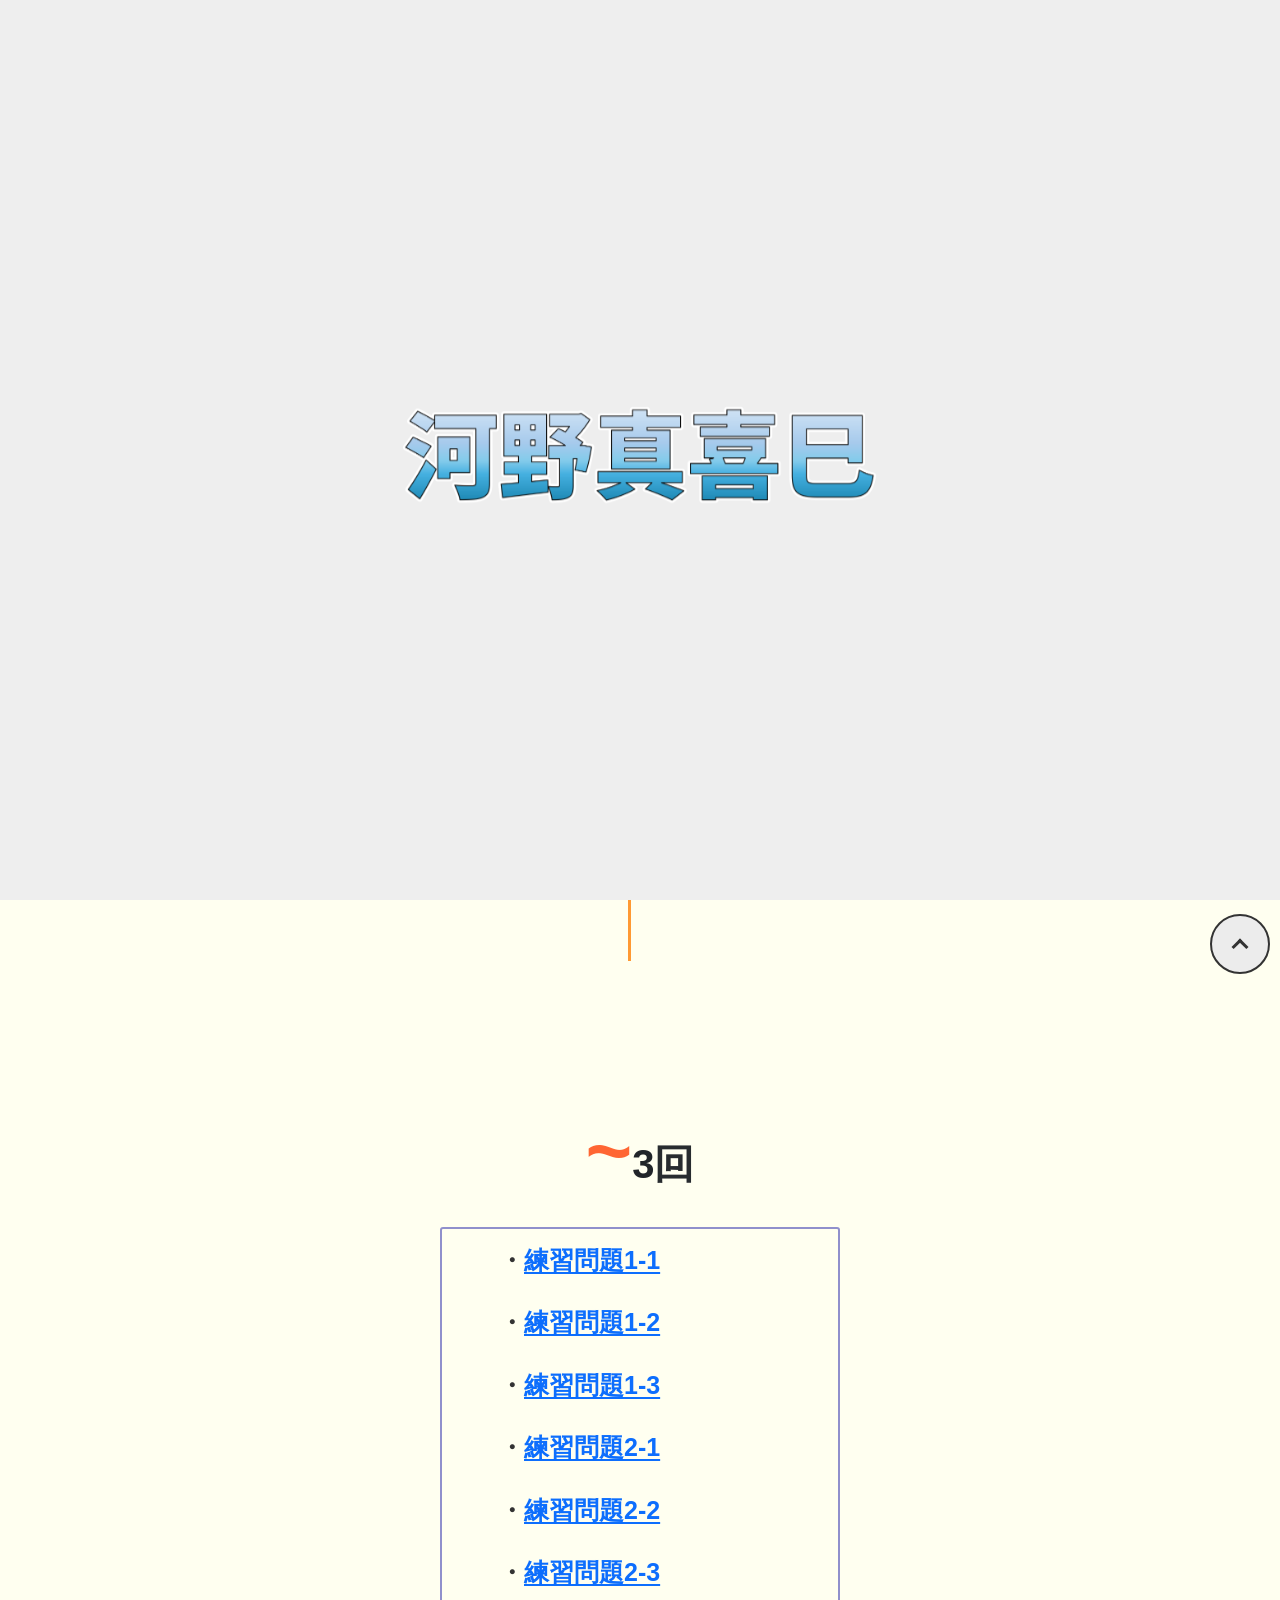
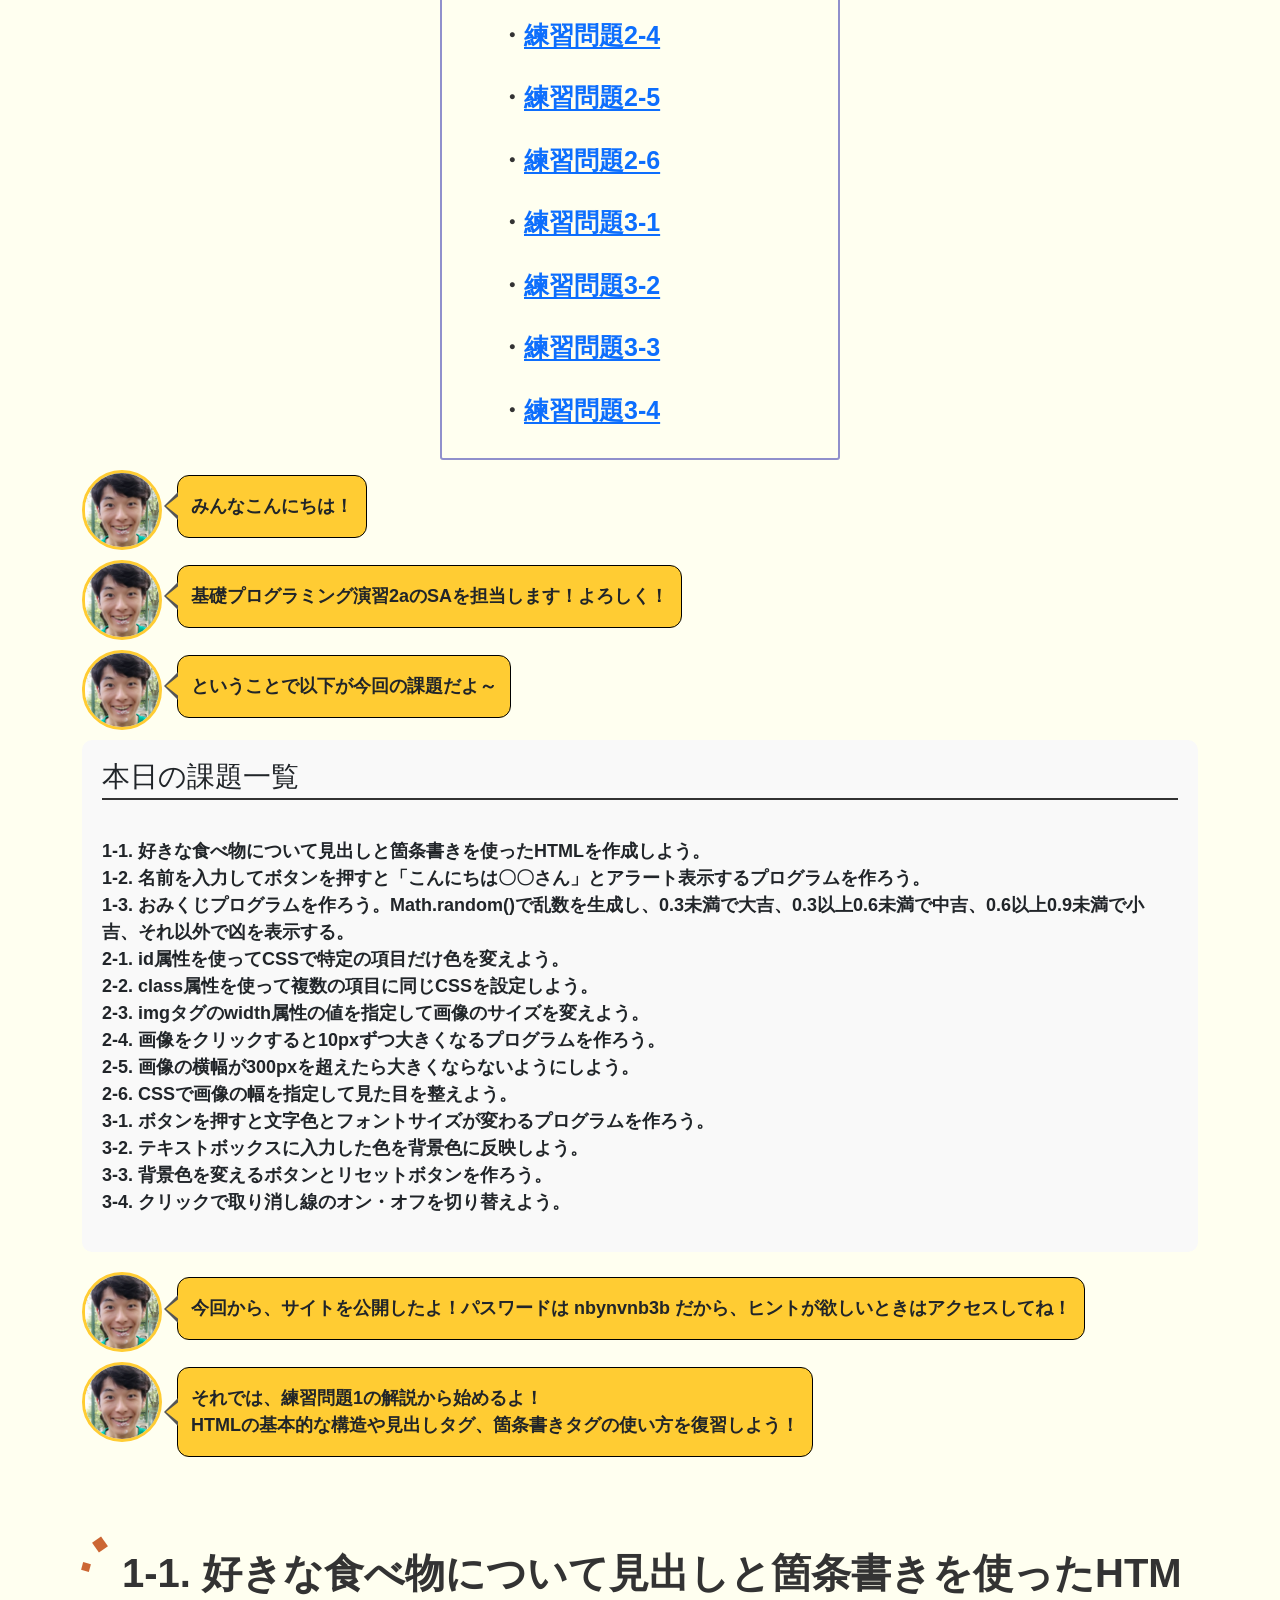
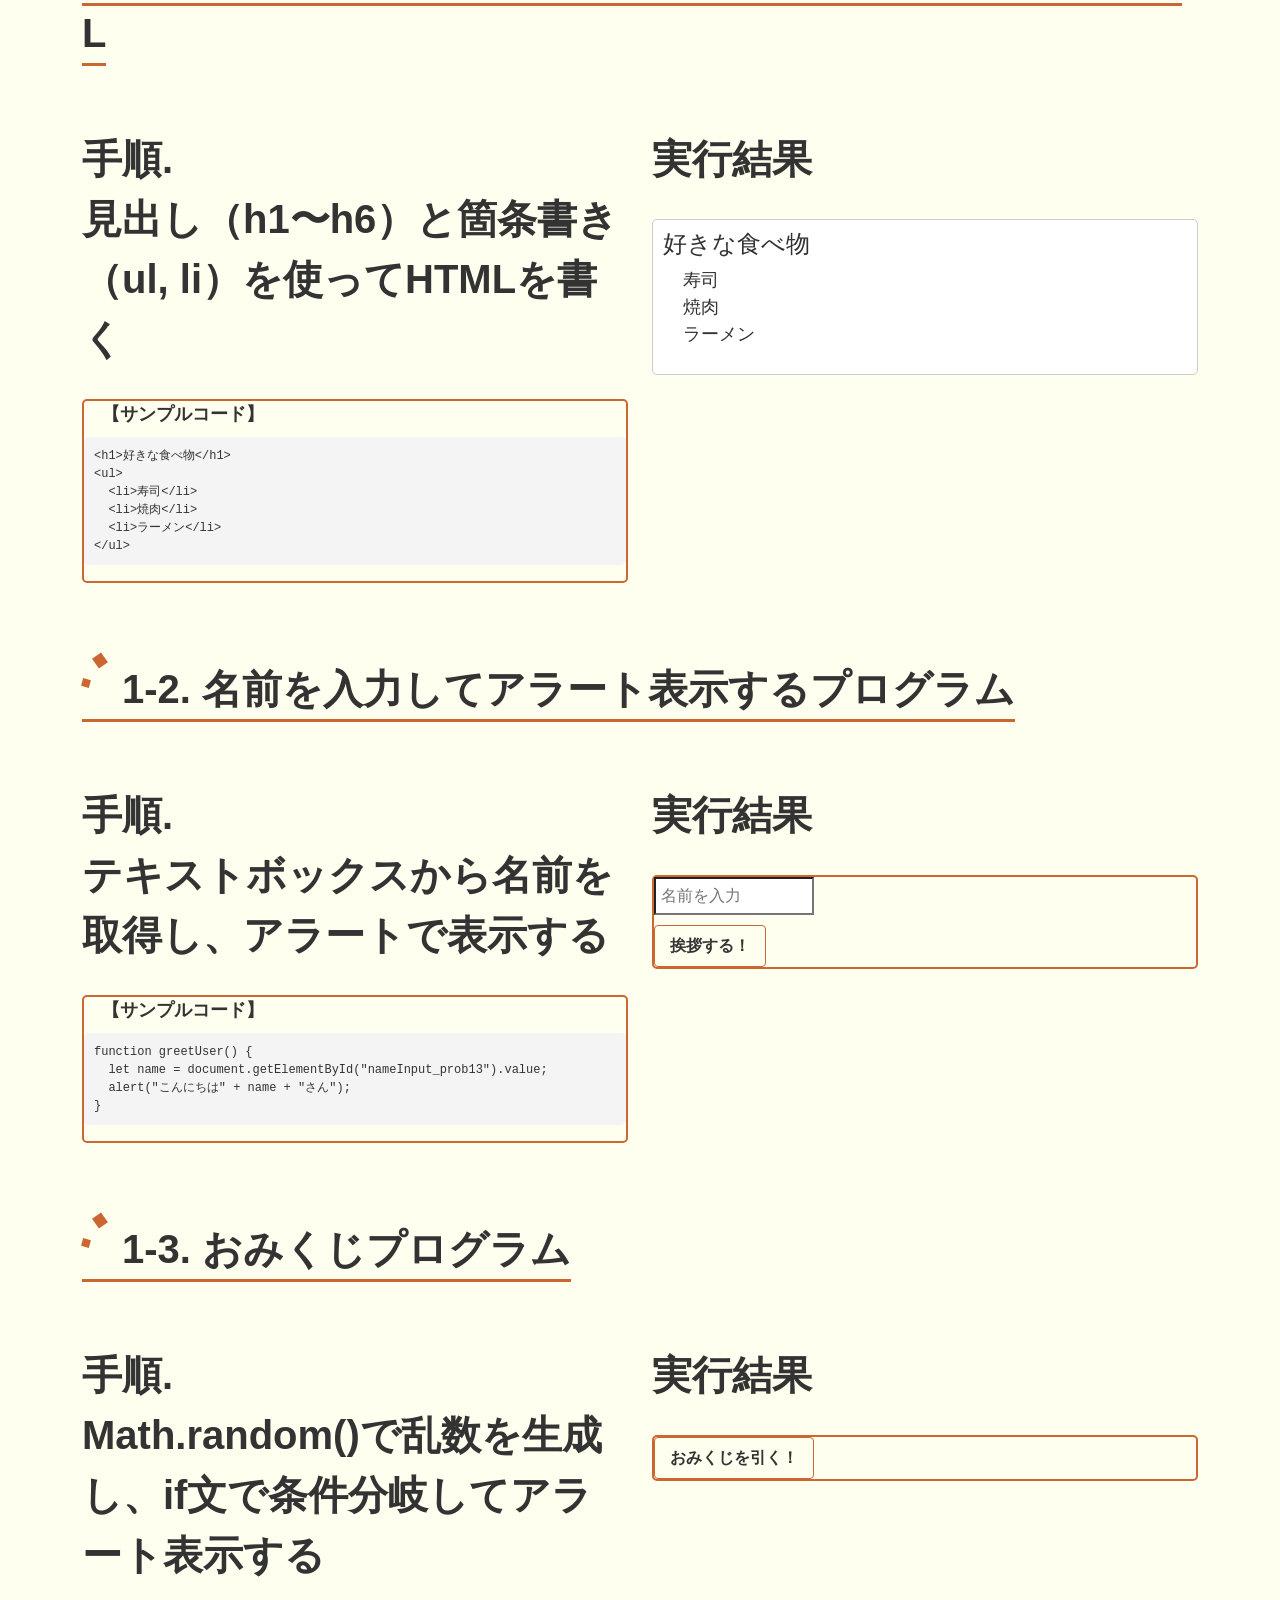
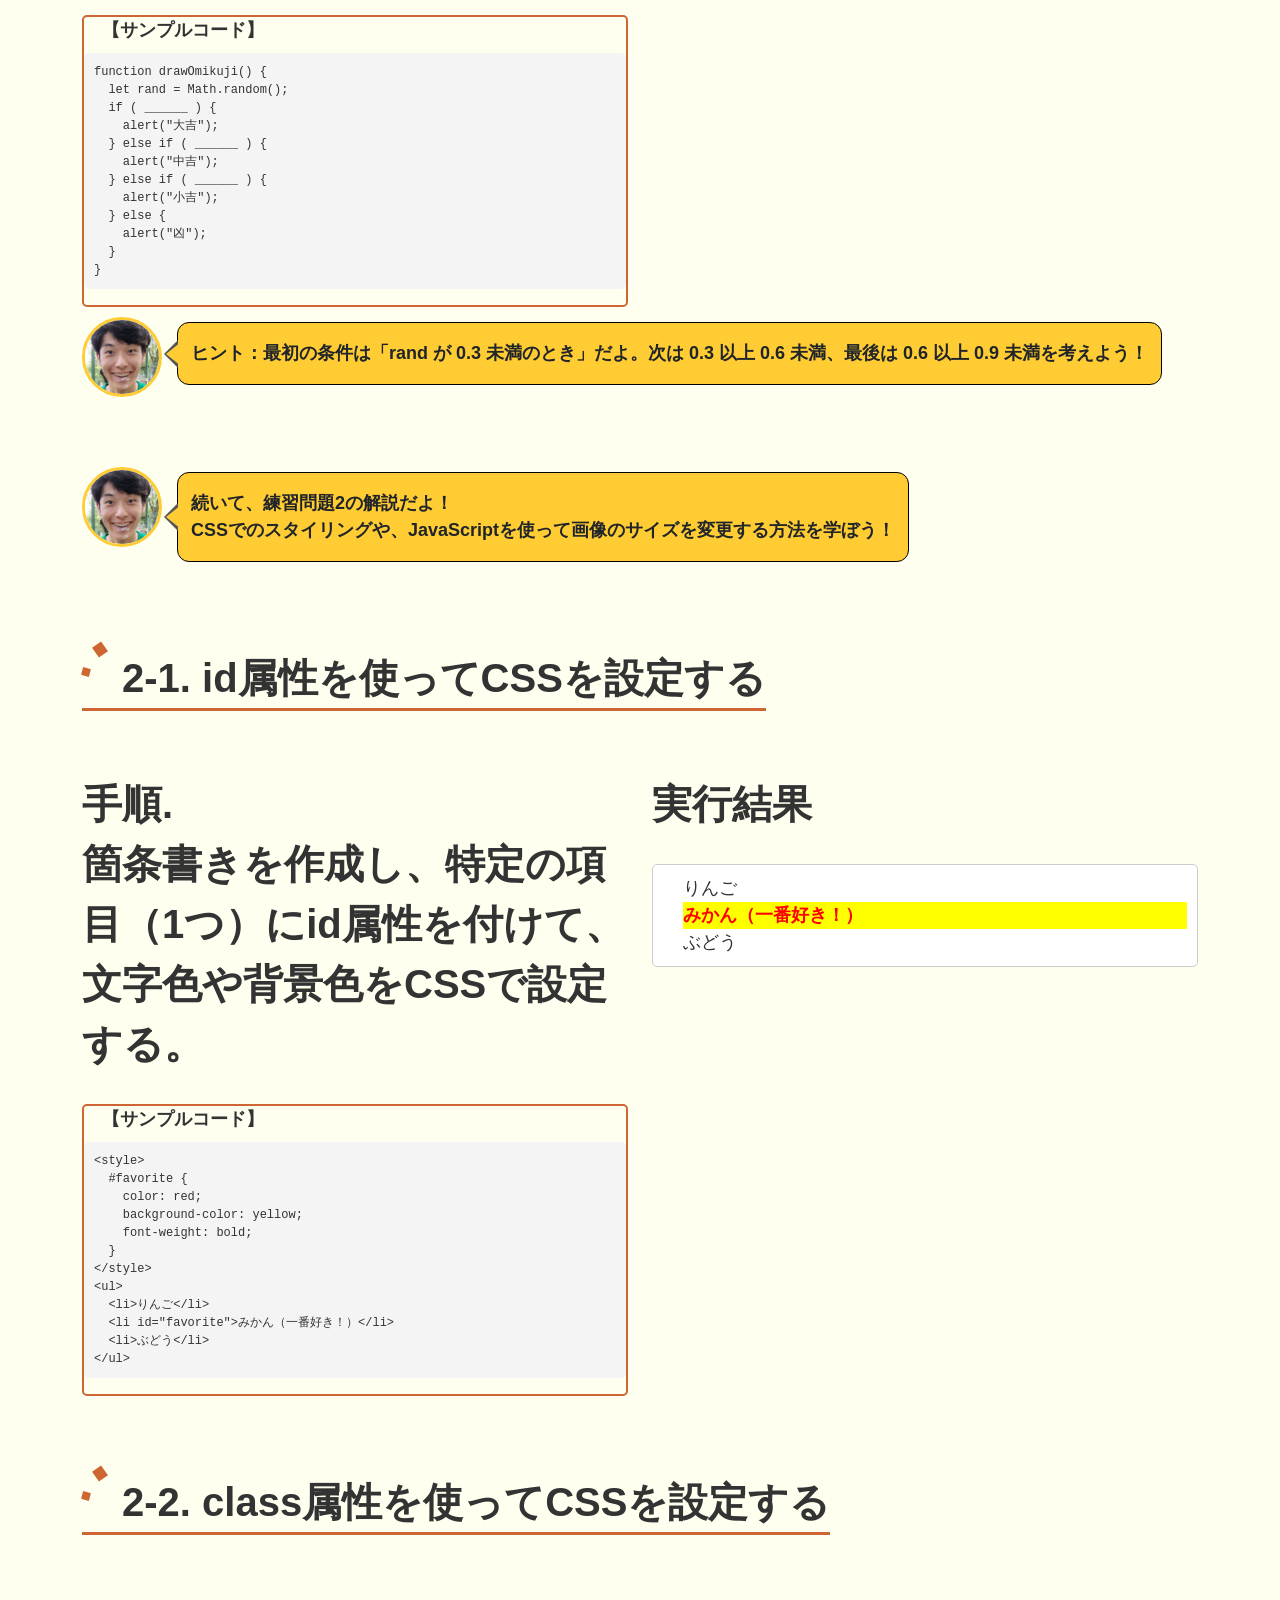
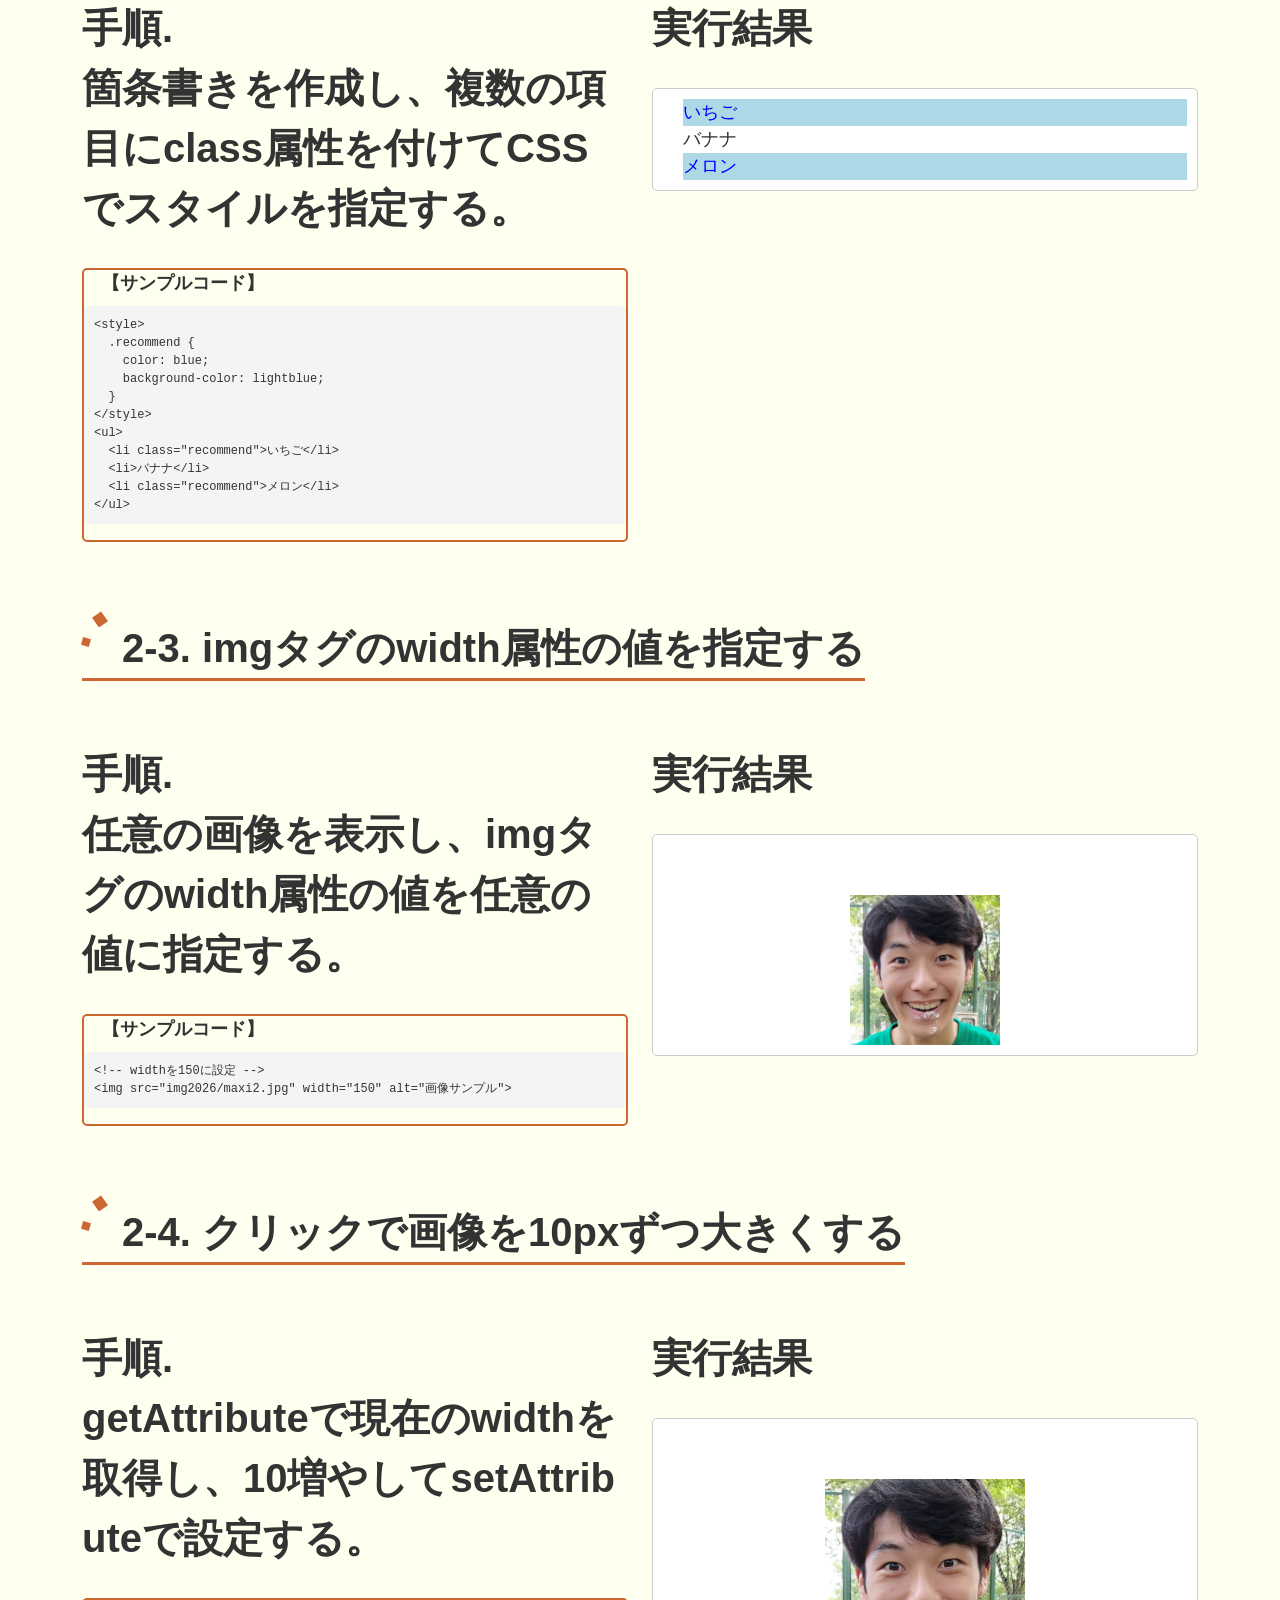
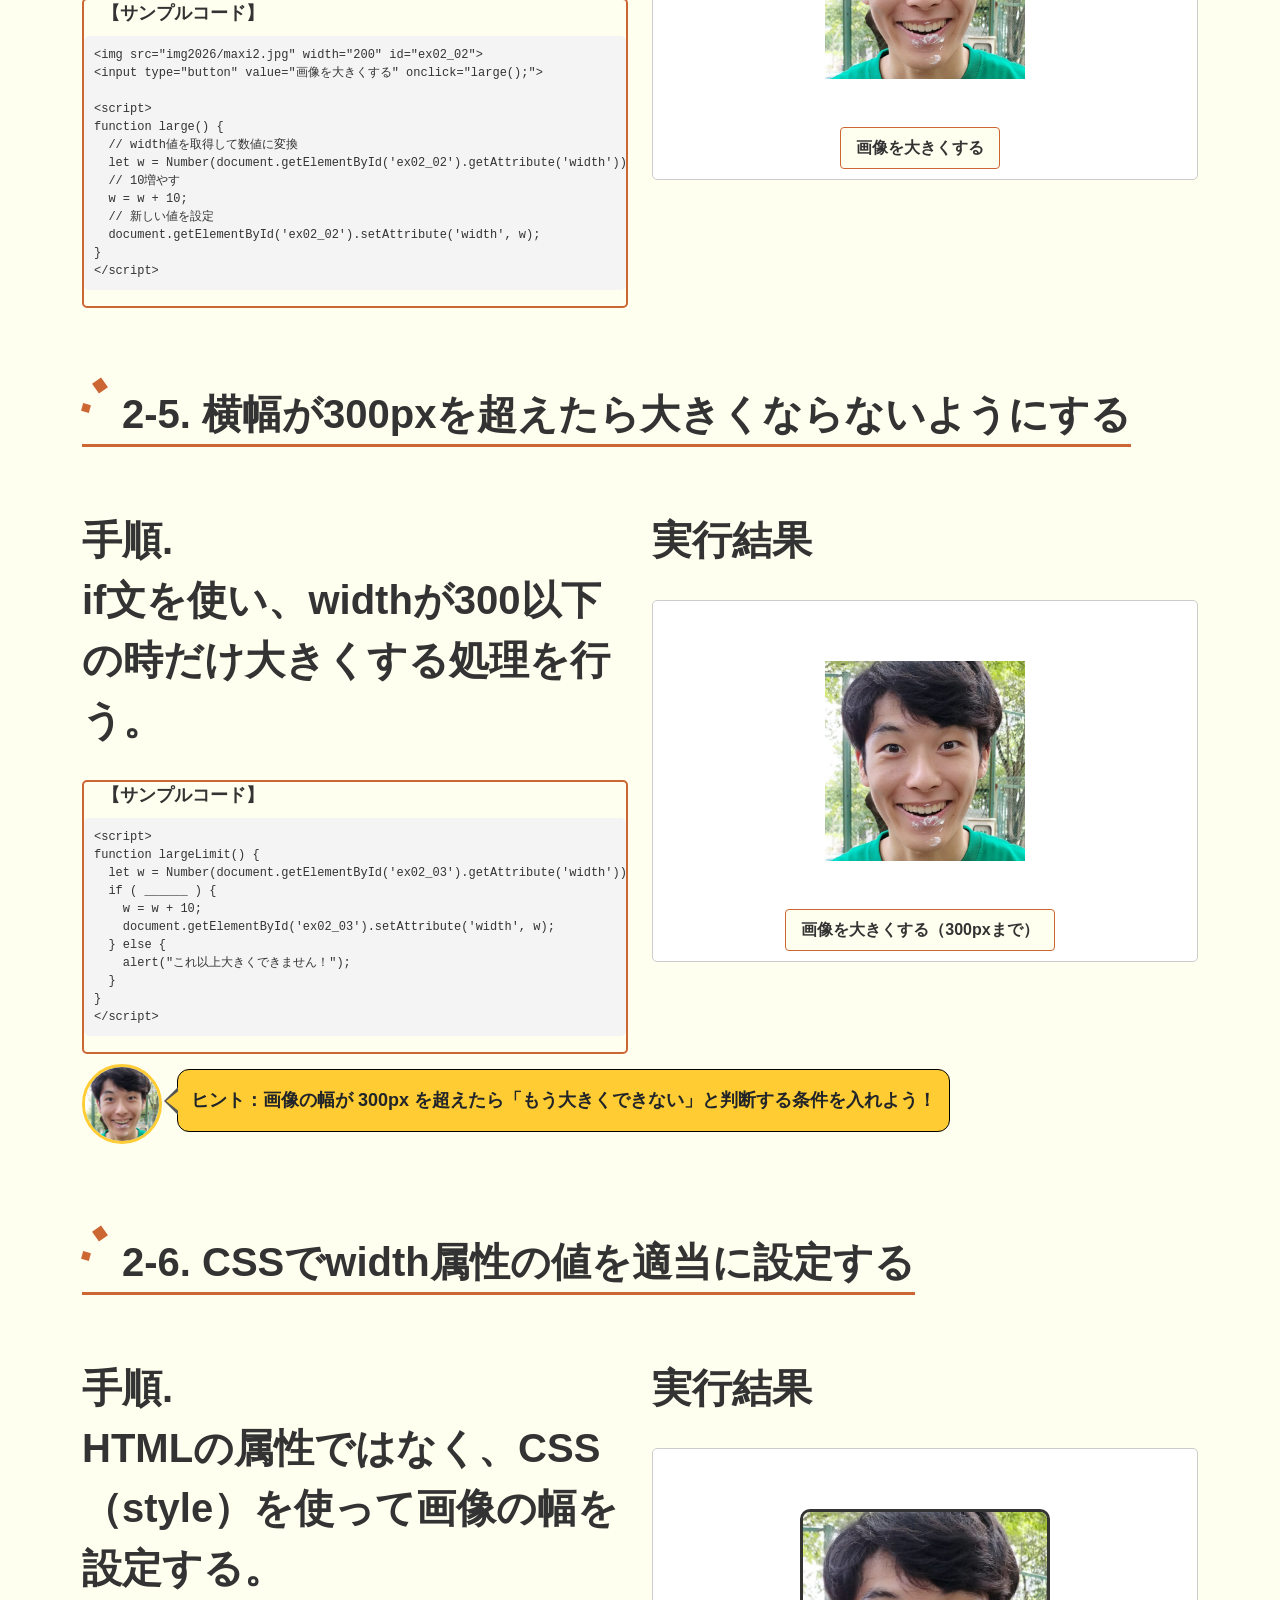
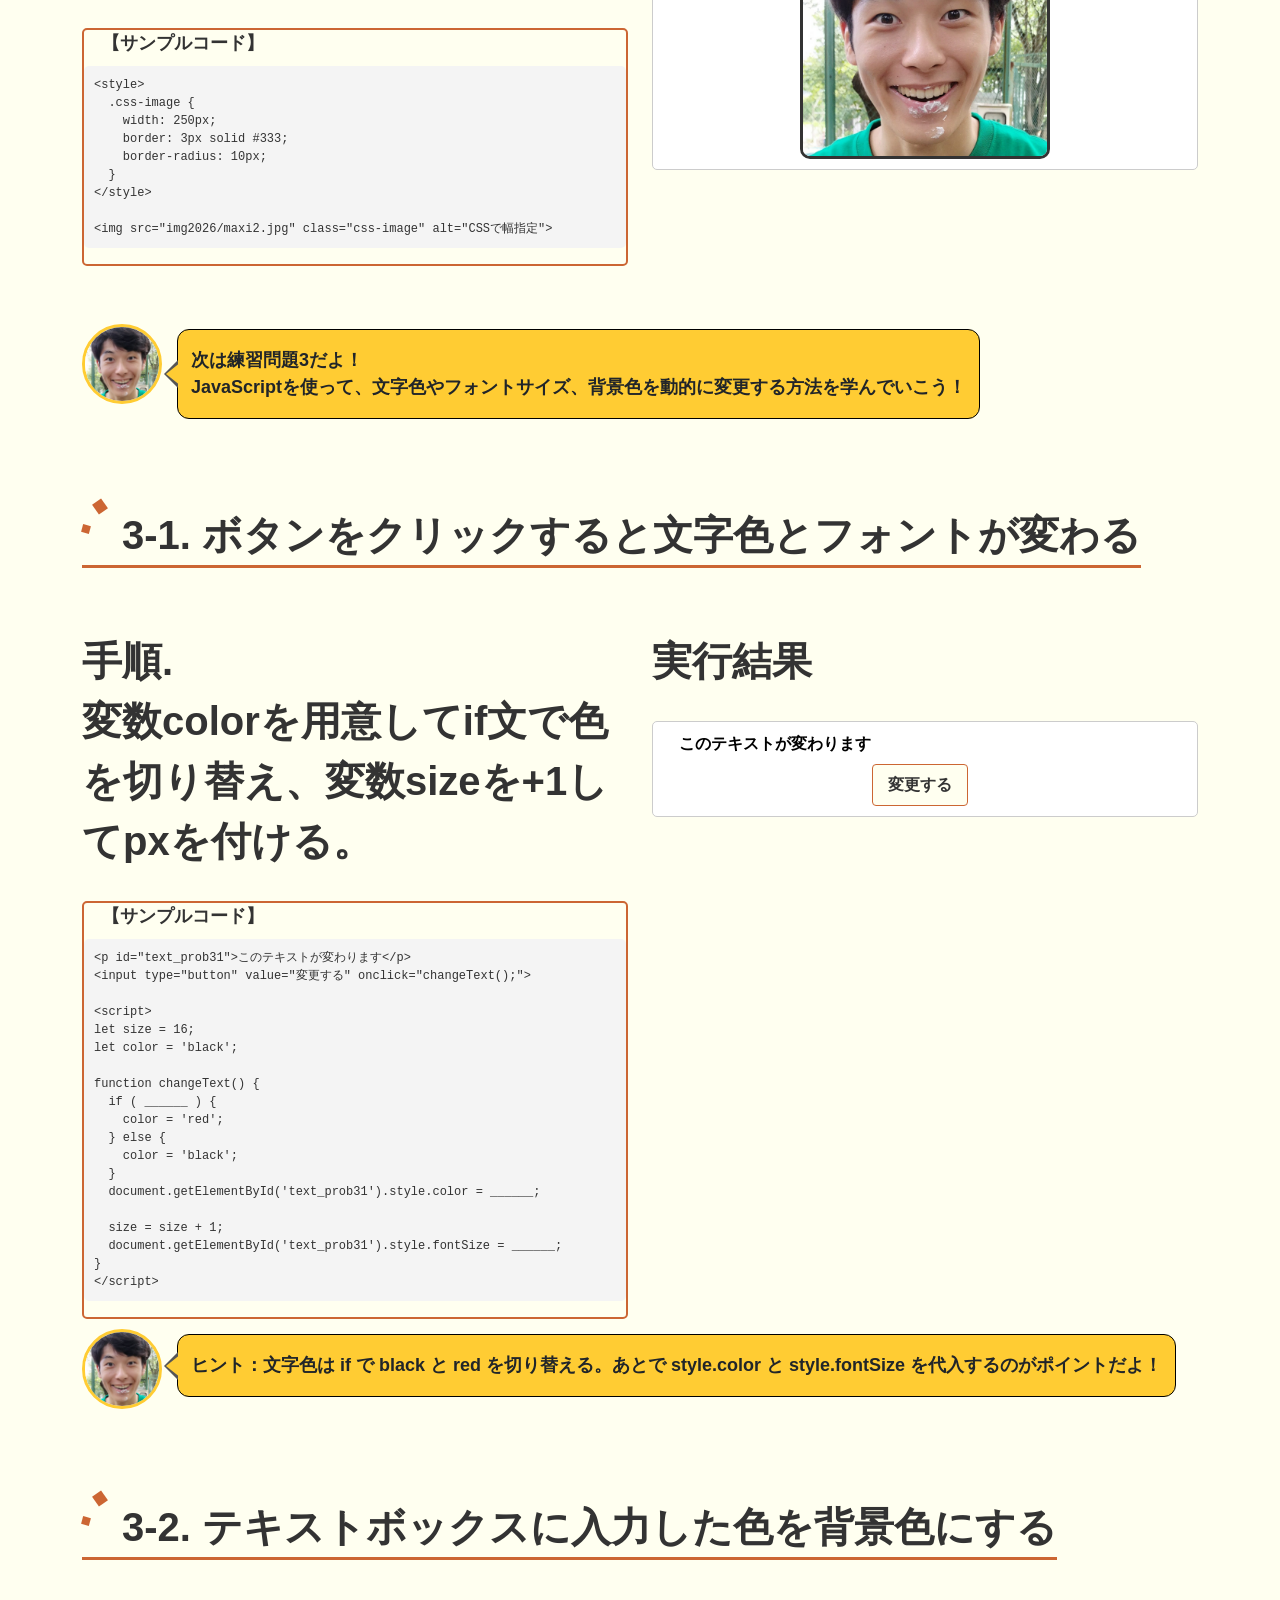
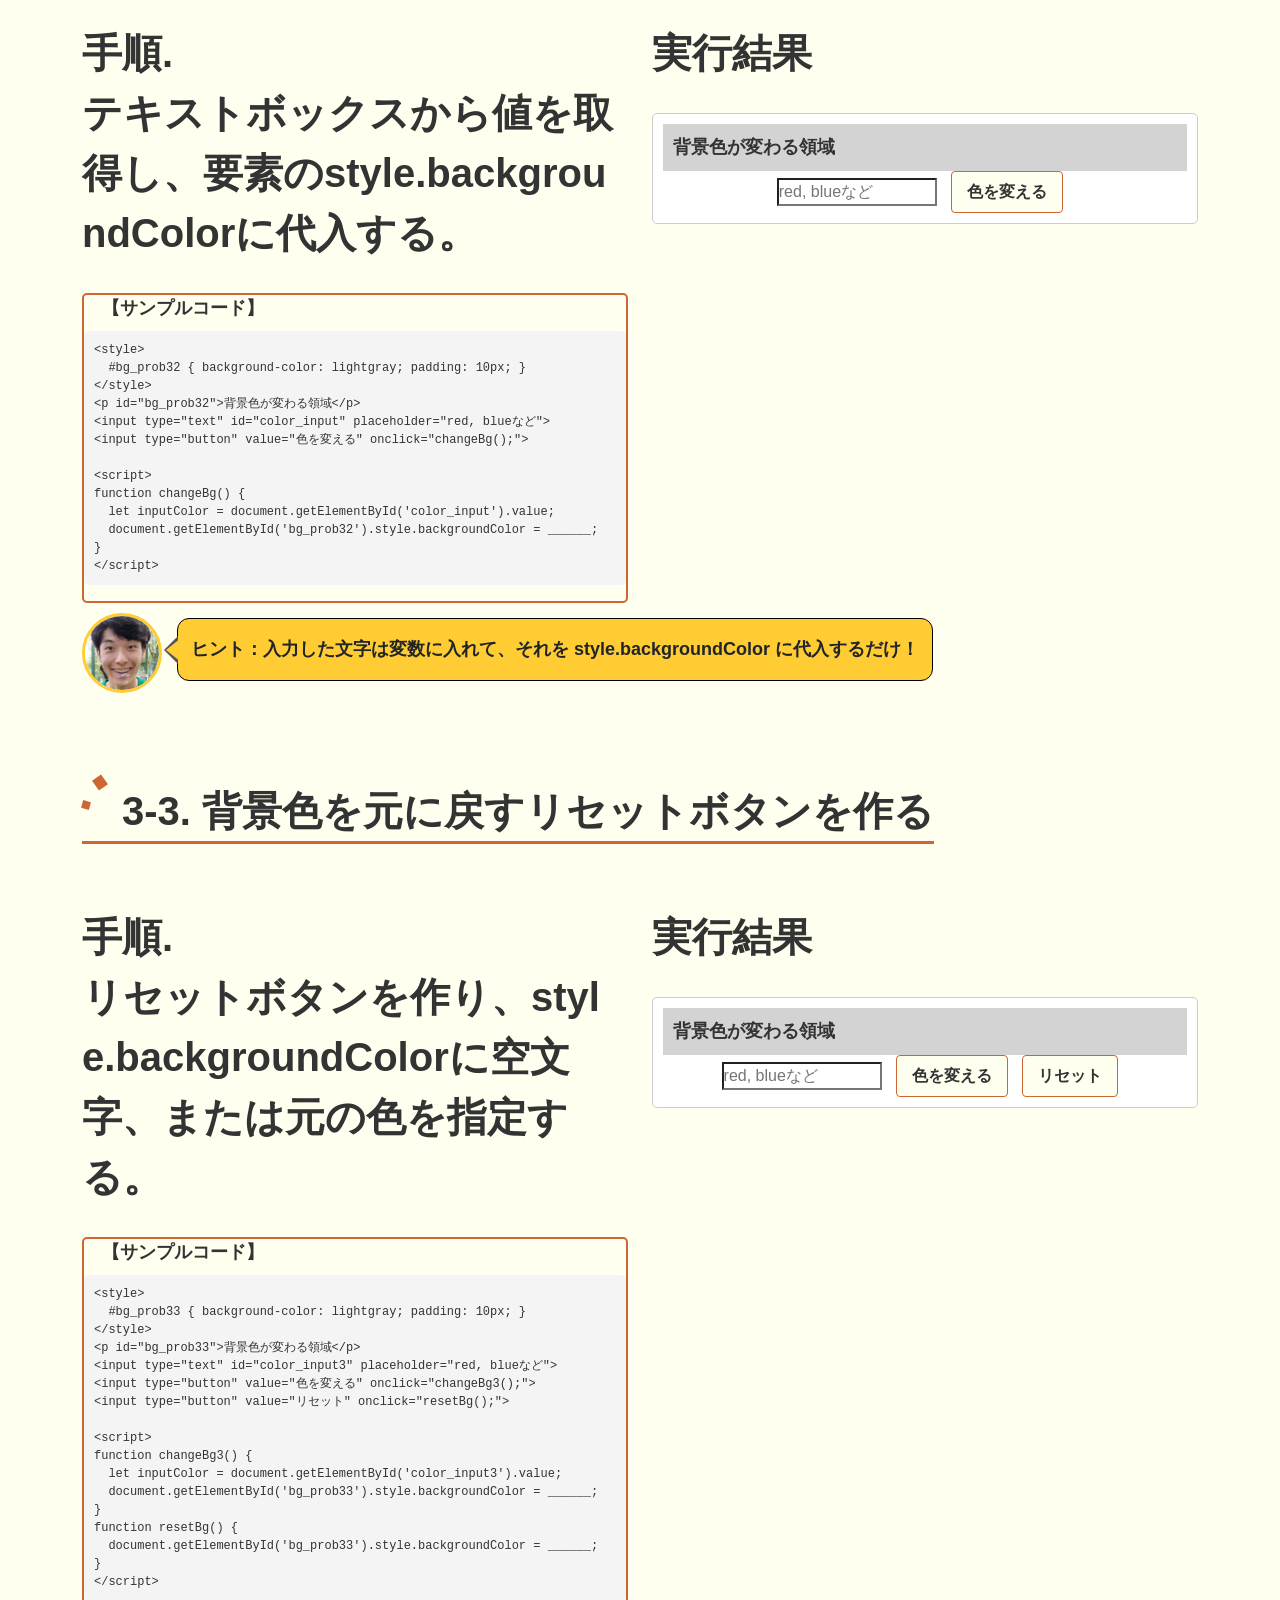
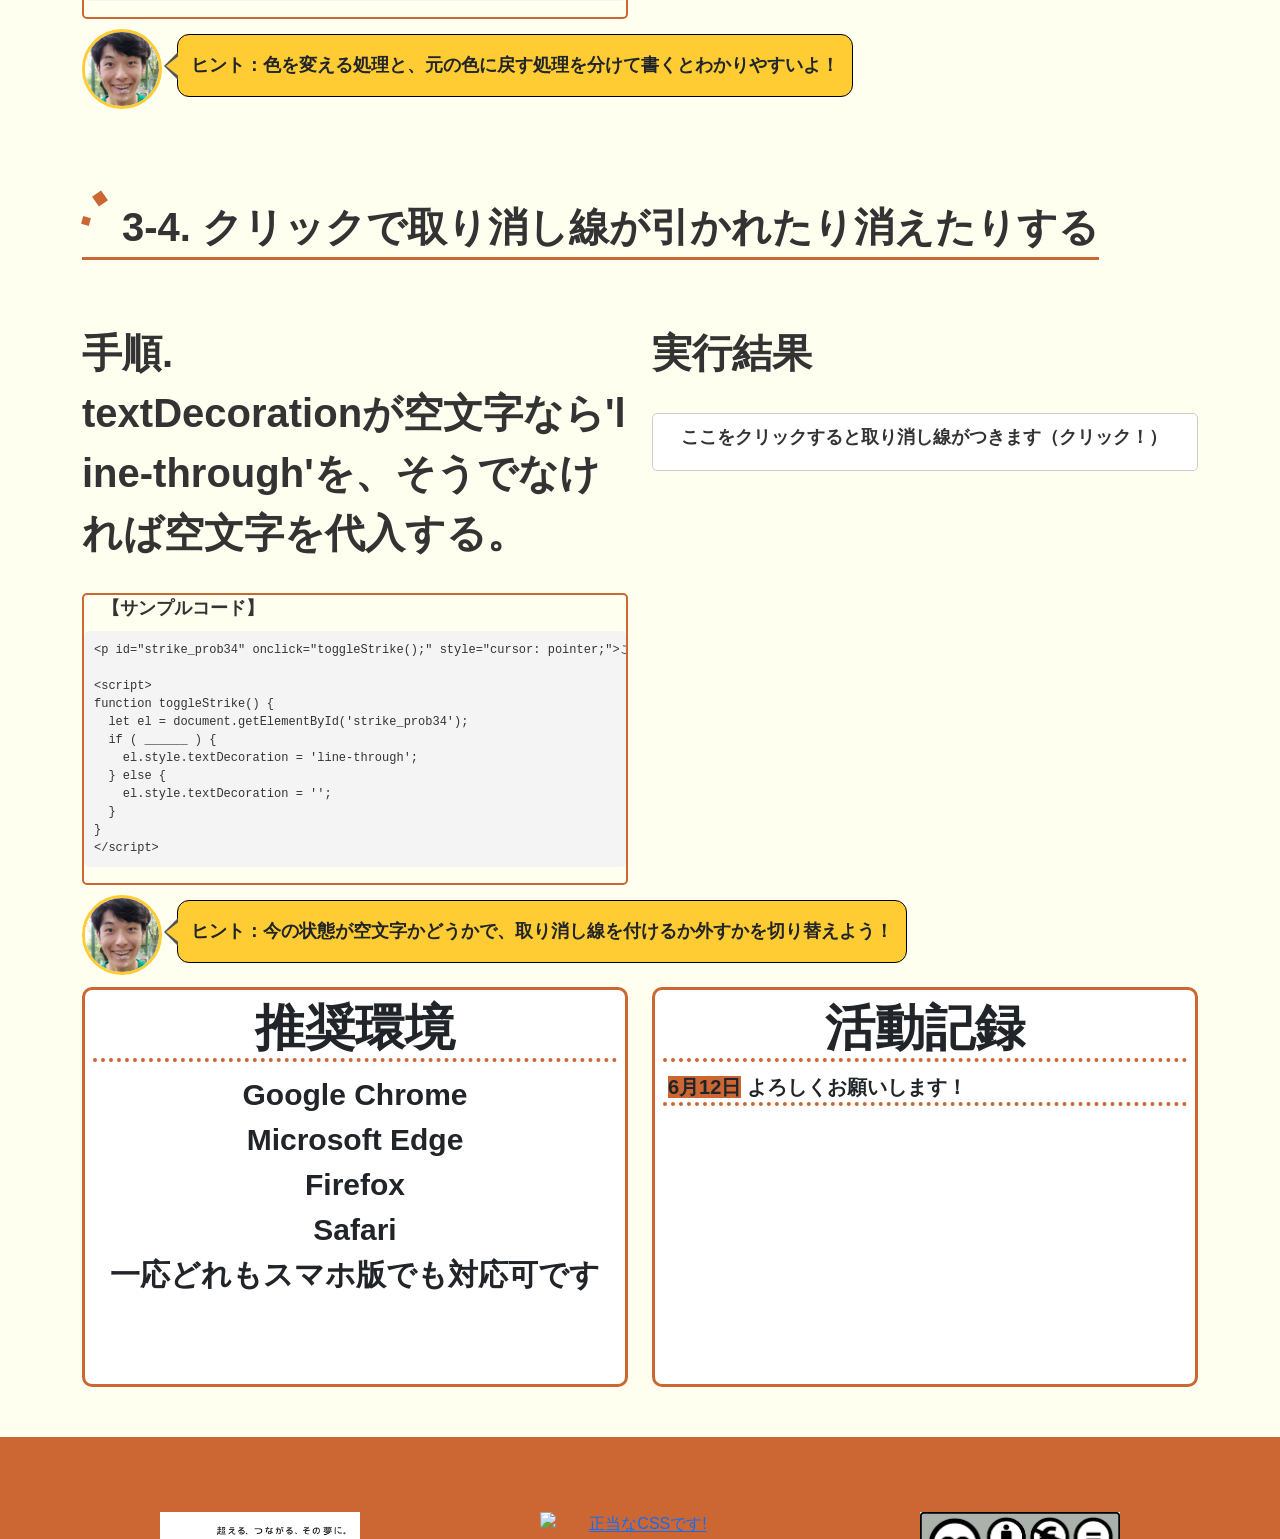
==== commit f3603065: "Add files via upload" ====
--- a/03.html
+++ b/03.html
@@ -228,7 +228,7 @@
             <div class="summary">
               <p>【サンプルコード】</p>
               <pre style="background:#f4f4f4; padding:10px; border-radius:5px; font-size:12px;"><code>function greetUser() {
-  var name = document.getElementById("nameInput_prob13").value;
+  let name = document.getElementById("nameInput_prob13").value;
   alert("こんにちは" + name + "さん");
 }</code></pre>
             </div>
@@ -252,7 +252,7 @@
             <div class="summary">
               <p>【サンプルコード】</p>
               <pre style="background:#f4f4f4; padding:10px; border-radius:5px; font-size:12px;"><code>function drawOmikuji() {
-  var rand = Math.random();
+  let rand = Math.random();
   if ( ______ ) {
     alert("大吉");
   } else if ( ______ ) {
@@ -398,7 +398,7 @@
 &lt;script&gt;
 function large() {
   // width値を取得して数値に変換
-  var w = Number(document.getElementById('ex02_02').getAttribute('width'));
+  let w = Number(document.getElementById('ex02_02').getAttribute('width'));
   // 10増やす
   w = w + 10;
   // 新しい値を設定
@@ -427,7 +427,7 @@
               <p>【サンプルコード】</p>
               <pre style="background:#f4f4f4; padding:10px; border-radius:5px; font-size:12px;"><code>&lt;script&gt;
 function largeLimit() {
-  var w = Number(document.getElementById('ex02_03').getAttribute('width'));
+  let w = Number(document.getElementById('ex02_03').getAttribute('width'));
   if ( ______ ) {
     w = w + 10;
     document.getElementById('ex02_03').setAttribute('width', w);
@@ -564,7 +564,7 @@
 
 &lt;script&gt;
 function changeBg() {
-  var inputColor = document.getElementById('color_input').value;
+  let inputColor = document.getElementById('color_input').value;
   document.getElementById('bg_prob32').style.backgroundColor = ______;
 }
 &lt;/script&gt;</code></pre>
@@ -608,7 +608,7 @@
 
 &lt;script&gt;
 function changeBg3() {
-  var inputColor = document.getElementById('color_input3').value;
+  let inputColor = document.getElementById('color_input3').value;
   document.getElementById('bg_prob33').style.backgroundColor = ______;
 }
 function resetBg() {
@@ -650,7 +650,7 @@
 
 &lt;script&gt;
 function toggleStrike() {
-  var el = document.getElementById('strike_prob34');
+  let el = document.getElementById('strike_prob34');
   if ( ______ ) {
     el.style.textDecoration = 'line-through';
   } else {
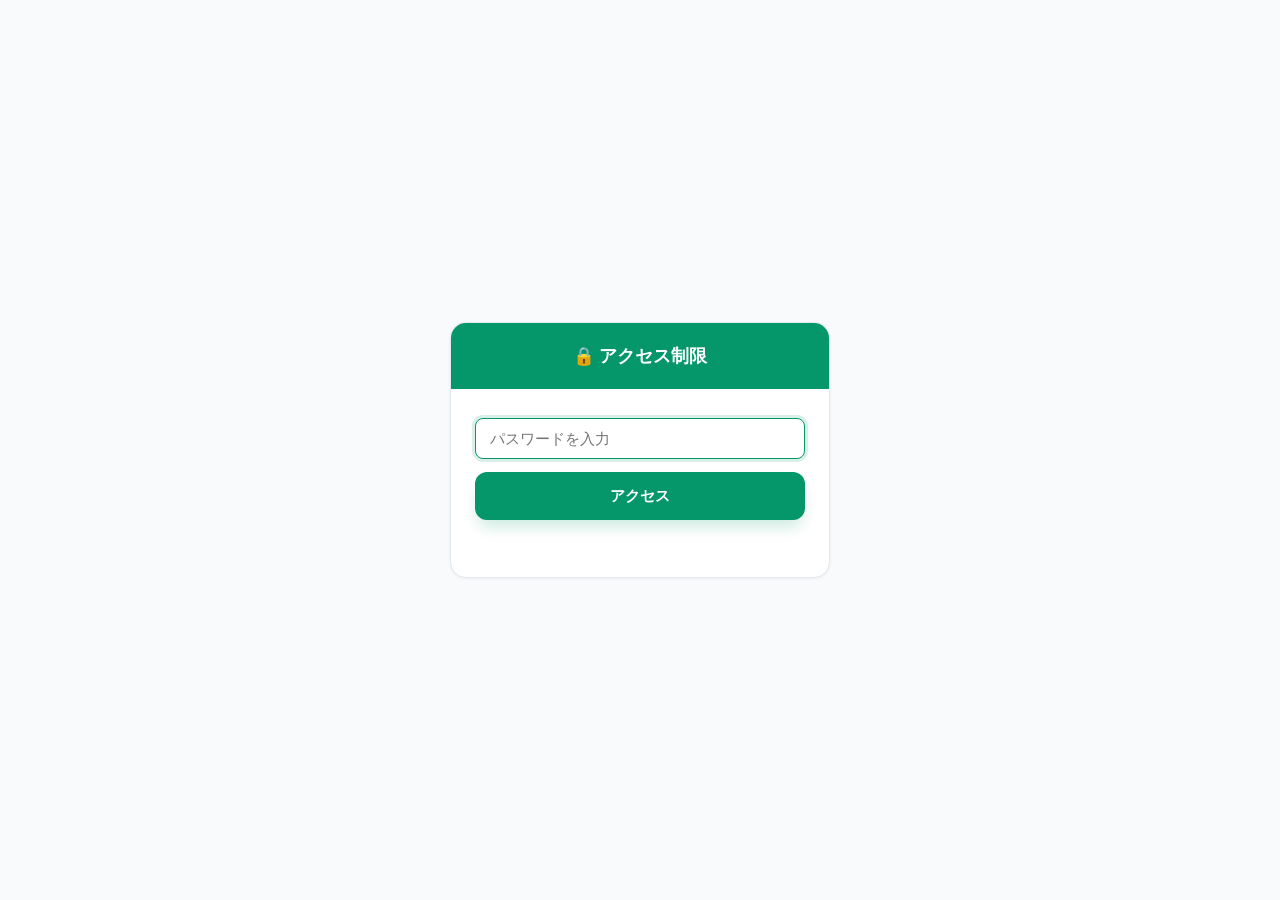
==== commit 41f2d0e6: "Add files via upload" ====
--- a/03.html
+++ b/03.html
@@ -1,755 +1,56 @@
 <!DOCTYPE html>
 <html lang="ja">
-
 <head>
-  <meta charset="utf-8">
-  <title>第3回</title>
-  <meta name="descripution" content="サンプル">
-  <meta name="viewport" content="width=device-width,initial-scale=1.0">
-  <link rel="icon" href="img2026/favicon.ico">
-  <link rel="stylesheet" type="text/css" href="css2026/bootstrap.min.css">
-  <link rel="stylesheet" type="text/css" href="css2026/common.css">
-  <link rel="stylesheet" type="text/css" href="site.css">
-  <style>
-    #demo-prob21 #demo-favorite {
-      color: red;
-      background-color: yellow;
-      font-weight: bold;
-    }
-
-    #demo-prob22 .demo-recommend {
-      color: blue;
-      background-color: lightblue;
-    }
-  </style>
-  <script src="https://code.jquery.com/jquery-3.4.1.min.js"
-    integrity="sha256-CSXorXvZcTkaix6Yvo6HppcZGetbYMGWSFlBw8HfCJo=" crossorigin="anonymous"></script>
-  <script type="text/javascript" src="js2026/home.js"></script>
-  <script src="09.js" defer></script>
-  <script src="https://cdnjs.cloudflare.com/ajax/libs/three.js/r121/three.min.js"></script>
-  <script src="https://cdn.jsdelivr.net/npm/vanta@latest/dist/vanta.globe.min.js"></script>
-  <script src="https://cdnjs.cloudflare.com/ajax/libs/three.js/r121/three.min.js"></script>
-  <script src="https://cdn.jsdelivr.net/npm/vanta@0.5.24/dist/vanta.fog.min.js"></script>
+<meta charset="UTF-8">
+<meta name="viewport" content="width=device-width, initial-scale=1.0">
+<title>アクセス制限</title>
+<style>
+  * { box-sizing: border-box; }
+  body { font-family: -apple-system, "Hiragino Sans", "Noto Sans JP", sans-serif; display: flex; align-items: center; justify-content: center; min-height: 100vh; margin: 0; background: #f8fafc; padding: 1rem; }
+  .card { background: white; border-radius: 1rem; box-shadow: 0 1px 3px rgba(0,0,0,0.06); border: 1px solid #e2e8f0; overflow: hidden; width: 100%; max-width: 380px; }
+  .header { background: #059669; color: white; padding: 1.3rem 1.5rem; text-align: center; }
+  .header h1 { margin: 0; font-size: 1.1rem; font-weight: 700; }
+  .body { padding: 1.8rem 1.5rem; }
+  input { width: 100%; padding: 0.7rem 0.9rem; border: 1px solid #cbd5e1; border-radius: 0.5rem; font-size: 0.95rem; margin-bottom: 0.8rem; font-family: inherit; }
+  input:focus { outline: none; border-color: #059669; box-shadow: 0 0 0 3px rgba(5,150,105,0.15); }
+  button { width: 100%; padding: 0.85rem; background: #059669; color: white; border: none; border-radius: 0.75rem; font-size: 0.95rem; font-weight: 600; cursor: pointer; font-family: inherit; box-shadow: 0 10px 15px -3px rgba(5,150,105,0.2); }
+  button:hover { background: #047857; }
+  .err { color: #dc2626; font-size: 0.85rem; margin-top: 0.7rem; min-height: 1.2em; text-align: center; }
+</style>
 </head>
-
-<body class="">
-  <header id="header" class="DownMove">
-    <div class="logo">
-      <img src="img2026/logo.png" alt="ロゴ">
-    </div>
-    <nav class="onlypc">
-      <ul id="g-navi">
-        <li><a href="03.html">第3回</a></li>
-      </ul>
-    </nav>
-
-    <div class="toggle-btn">
-      <span class="toggle-btn__line toggle-btn__line--top"></span>
-      <span class="toggle-btn__line toggle-btn__line--center"></span>
-      <span class="toggle-btn__line toggle-btn__line--bottom"></span>
-    </div>
-
-    <nav class="global-nav">
-      <div class="global-all">
-        <div class="global-nav__inner">
-          <div class="accordion">
-            <p class="switch2"><a href="03.html">第3回</a></p>
-          </div>
-        </div>
-      </div>
-    </nav>
-  </header>
-  <div id="splash" class="sp">
-    <div id="splash_logo" class="sp">
-      <img src="img2026/information.png" alt="河野" class="fadeUp">
-      <img src="img2026/education.png" alt="真喜巳" class="fadeUp">
-    </div>
+<body>
+<div class="card">
+  <div class="header"><h1>🔒 アクセス制限</h1></div>
+  <div class="body">
+    <input type="password" id="pwd" placeholder="パスワードを入力" autofocus>
+    <button onclick="tryDecrypt()">アクセス</button>
+    <div class="err" id="err"></div>
   </div>
-  <div id="display" class="sp">
-    <div id="display_logo" class="sp">
-      <p class="text"><strong><img src="img2026/hello.png" alt="インデュケーション"></strong></p>
-    </div>
-  </div>
-
-  <div id="fog" class="op">
-    <div class="global">
-      <p class="conversation2 op">基礎プロ2a</p>
-      <p class="conversation3 op">3週目です。</p>
-    </div>
-  </div>
-
-  <main class="top">
-    <div class="css-scroll-down" style="margin-top: -300px;">
-      <div class="single-scroll-down-animation animation4">
-        <h4>scroll down</h4>
-        <div class="scroll-down4"></div>
-      </div>
-    </div>
-    <section id="area-1">
-      <div class="container">
-
-        <p class="letter conversation">第1~3回</p>
-
-        <div class="toc">
-          <ul>
-            <li class="summarytext">・<a href="#ren1-1">練習問題1-1</a></li>
-            <li class="summarytext">・<a href="#ren1-2">練習問題1-2</a></li>
-            <li class="summarytext">・<a href="#ren1-3">練習問題1-3</a></li>
-            <li class="summarytext">・<a href="#ren2-1">練習問題2-1</a></li>
-            <li class="summarytext">・<a href="#ren2-2">練習問題2-2</a></li>
-            <li class="summarytext">・<a href="#ren2-3">練習問題2-3</a></li>
-            <li class="summarytext">・<a href="#ren2-4">練習問題2-4</a></li>
-            <li class="summarytext">・<a href="#ren2-5">練習問題2-5</a></li>
-            <li class="summarytext">・<a href="#ren2-6">練習問題2-6</a></li>
-            <li class="summarytext">・<a href="#ren3-1">練習問題3-1</a></li>
-            <li class="summarytext">・<a href="#ren3-2">練習問題3-2</a></li>
-            <li class="summarytext">・<a href="#ren3-3">練習問題3-3</a></li>
-            <li class="summarytext">・<a href="#ren3-4">練習問題3-4</a></li>
-          </ul>
-        </div>
-
-        <div class="balloon1 left-to-right">
-          <div class="faceicon">
-            <img src="img2026/maxi2.jpg" alt="男性">
-          </div>
-          <div class="chatting">
-            <div class="says">
-              <p>みんなこんにちは！
-            </div>
-          </div>
-        </div>
-
-        <div class="balloon1 left-to-right">
-          <div class="faceicon">
-            <img src="img2026/maxi2.jpg" alt="男性">
-          </div>
-          <div class="chatting">
-            <div class="says">
-              <p>基礎プログラミング演習2aのSAを担当します！よろしく！
-              </p>
-              </p>
-            </div>
-          </div>
-        </div>
-
-        <div class="balloon1 left-to-right">
-          <div class="faceicon">
-            <img src="img2026/maxi2.jpg" alt="男性">
-          </div>
-          <div class="chatting">
-            <div class="says">
-              <p>ということで以下が今回の課題だよ～
-              </p>
-              </p>
-            </div>
-          </div>
-        </div>
-
-        <!-- 全体の課題一覧 -->
-        <div class="problem-list" style="background:#f9f9f9; padding:20px; border-radius:10px; margin-bottom: 20px;">
-          <h3 style="border-bottom: 2px solid #333; padding-bottom: 5px;">本日の課題一覧</h3>
-          <p>
-            1-1. 好きな食べ物について見出しと箇条書きを使ったHTMLを作成しよう。<br>
-            1-2. 名前を入力してボタンを押すと「こんにちは〇〇さん」とアラート表示するプログラムを作ろう。<br>
-            1-3. おみくじプログラムを作ろう。Math.random()で乱数を生成し、0.3未満で大吉、0.3以上0.6未満で中吉、0.6以上0.9未満で小吉、それ以外で凶を表示する。<br>
-            2-1. id属性を使ってCSSで特定の項目だけ色を変えよう。<br>
-            2-2. class属性を使って複数の項目に同じCSSを設定しよう。<br>
-            2-3. imgタグのwidth属性の値を指定して画像のサイズを変えよう。<br>
-            2-4. 画像をクリックすると10pxずつ大きくなるプログラムを作ろう。<br>
-            2-5. 画像の横幅が300pxを超えたら大きくならないようにしよう。<br>
-            2-6. CSSで画像の幅を指定して見た目を整えよう。<br>
-            3-1. ボタンを押すと文字色とフォントサイズが変わるプログラムを作ろう。<br>
-            3-2. テキストボックスに入力した色を背景色に反映しよう。<br>
-            3-3. 背景色を変えるボタンとリセットボタンを作ろう。<br>
-            3-4. クリックで取り消し線のオン・オフを切り替えよう。
-          </p>
-        </div>
-
-        <div class="balloon1 left-to-right">
-          <div class="faceicon">
-            <img src="img2026/maxi2.jpg" alt="男性">
-          </div>
-          <div class="chatting">
-            <div class="says">
-              <p>今回から、サイトを公開したよ！パスワードは nbynvnb3b だから、ヒントが欲しいときはアクセスしてね！</p>
-            </div>
-          </div>
-        </div>
-
-        <div class="balloon1 left-to-right">
-          <div class="faceicon">
-            <img src="img2026/maxi2.jpg" alt="男性">
-          </div>
-          <div class="chatting">
-            <div class="says">
-              <p>
-                それでは、練習問題1の解説から始めるよ！<br>
-                HTMLの基本的な構造や見出しタグ、箇条書きタグの使い方を復習しよう！
-              </p>
-            </div>
-          </div>
-        </div>
-
-        <!-- 問題1-1の構成 -->
-        <p id="ren1-1"></p>
-        <p><span class="bold">1-1. 好きな食べ物について見出しと箇条書きを使ったHTML</span></p>
-        <div class="row">
-          <div class="col-sm-6">
-            <p class="bold3">手順.<br>見出し（h1〜h6）と箇条書き（ul, li）を使ってHTMLを書く</p>
-            <div class="summary">
-              <p>【サンプルコード】</p>
-              <pre style="background:#f4f4f4; padding:10px; border-radius:5px; font-size:12px;"><code>&lt;h1&gt;好きな食べ物&lt;/h1&gt;
-&lt;ul&gt;
-  &lt;li&gt;寿司&lt;/li&gt;
-  &lt;li&gt;焼肉&lt;/li&gt;
-  &lt;li&gt;ラーメン&lt;/li&gt;
-&lt;/ul&gt;</code></pre>
-            </div>
-          </div>
-          <div class="col-sm-6">
-            <p class="bold3">実行結果<br></p>
-            <div class="summary" style="margin-bottom: 15px; background: #fff; padding: 10px; border: 1px solid #ccc;">
-              <h1 style="font-size:24px; margin-top:0;">好きな食べ物</h1>
-              <ul style="padding-left:20px; font-size:18px;">
-                <li>寿司</li>
-                <li>焼肉</li>
-                <li>ラーメン</li>
-              </ul>
-            </div>
-          </div>
-        </div>
-
-        <!-- 問題1-2の構成 -->
-        <p id="ren1-2"></p>
-        <p><span class="bold">1-2. 名前を入力してアラート表示するプログラム</span></p>
-        <div class="row">
-          <div class="col-sm-6">
-            <p class="bold3">手順.<br>テキストボックスから名前を取得し、アラートで表示する</p>
-            <div class="summary">
-              <p>【サンプルコード】</p>
-              <pre style="background:#f4f4f4; padding:10px; border-radius:5px; font-size:12px;"><code>function greetUser() {
-  let name = document.getElementById("nameInput_prob13").value;
-  alert("こんにちは" + name + "さん");
-}</code></pre>
-            </div>
-          </div>
-          <div class="col-sm-6">
-            <p class="bold3">実行結果<br></p>
-            <div class="summary" style="margin-bottom: 15px;">
-              <input type="text" id="nameInput_prob13" placeholder="名前を入力"
-                style="margin-bottom: 10px; padding: 5px;"><br>
-              <input type="button" id="greetButton_prob12" value="挨拶する！">
-            </div>
-          </div>
-        </div>
-
-        <!-- 問題1-3の構成 -->
-        <p id="ren1-3"></p>
-        <p><span class="bold">1-3. おみくじプログラム</span></p>
-        <div class="row">
-          <div class="col-sm-6">
-            <p class="bold3">手順.<br>Math.random()で乱数を生成し、if文で条件分岐してアラート表示する</p>
-            <div class="summary">
-              <p>【サンプルコード】</p>
-              <pre style="background:#f4f4f4; padding:10px; border-radius:5px; font-size:12px;"><code>function drawOmikuji() {
-  let rand = Math.random();
-  if ( ______ ) {
-    alert("大吉");
-  } else if ( ______ ) {
-    alert("中吉");
-  } else if ( ______ ) {
-    alert("小吉");
-  } else {
-    alert("凶");
-  }
-}</code></pre>
-            </div>
-          </div>
-          <div class="col-sm-6">
-            <p class="bold3">実行結果<br></p>
-            <div class="summary" style="margin-bottom: 15px;">
-              <input type="button" id="drawOmikujiButton_prob13" value="おみくじを引く！">
-            </div>
-          </div>
-        </div>
-        <div class="balloon1 left-to-right" style="margin: 10px 0 12px;">
-          <div class="faceicon">
-            <img src="img2026/maxi2.jpg" alt="男性">
-          </div>
-          <div class="chatting">
-            <div class="says">
-              <p>ヒント：最初の条件は「rand が 0.3 未満のとき」だよ。次は 0.3 以上 0.6 未満、最後は 0.6 以上 0.9 未満を考えよう！</p>
-            </div>
-          </div>
-        </div>
-
-        <br><br>
-        <div class="balloon1 left-to-right">
-          <div class="faceicon">
-            <img src="img2026/maxi2.jpg" alt="男性">
-          </div>
-          <div class="chatting">
-            <div class="says">
-              <p>続いて、練習問題2の解説だよ！<br>
-                CSSでのスタイリングや、JavaScriptを使って画像のサイズを変更する方法を学ぼう！
-              </p>
-            </div>
-          </div>
-        </div>
-
-        <!-- 問題2-1の構成 -->
-        <p id="ren2-1"></p>
-        <p><span class="bold">2-1. id属性を使ってCSSを設定する</span></p>
-        <div class="row">
-          <div class="col-sm-6">
-            <p class="bold3">手順.<br>箇条書きを作成し、特定の項目（1つ）にid属性を付けて、文字色や背景色をCSSで設定する。</p>
-            <div class="summary">
-              <p>【サンプルコード】</p>
-              <pre style="background:#f4f4f4; padding:10px; border-radius:5px; font-size:12px;"><code>&lt;style&gt;
-  #favorite {
-    color: red;
-    background-color: yellow;
-    font-weight: bold;
-  }
-&lt;/style&gt;
-&lt;ul&gt;
-  &lt;li&gt;りんご&lt;/li&gt;
-  &lt;li id="favorite"&gt;みかん（一番好き！）&lt;/li&gt;
-  &lt;li&gt;ぶどう&lt;/li&gt;
-&lt;/ul&gt;</code></pre>
-            </div>
-          </div>
-          <div class="col-sm-6">
-            <p class="bold3">実行結果<br></p>
-            <div class="summary" style="margin-bottom: 15px; background: #fff; padding: 10px; border: 1px solid #ccc;">
-              <ul id="demo-prob21" style="padding-left:20px; font-size:18px; margin-bottom: 0;">
-                <li>りんご</li>
-                <li id="demo-favorite">みかん（一番好き！）</li>
-                <li>ぶどう</li>
-              </ul>
-            </div>
-          </div>
-        </div>
-
-        <!-- 問題2-2の構成 -->
-        <p id="ren2-2"></p>
-        <p><span class="bold">2-2. class属性を使ってCSSを設定する</span></p>
-        <div class="row">
-          <div class="col-sm-6">
-            <p class="bold3">手順.<br>箇条書きを作成し、複数の項目にclass属性を付けてCSSでスタイルを指定する。</p>
-            <div class="summary">
-              <p>【サンプルコード】</p>
-              <pre style="background:#f4f4f4; padding:10px; border-radius:5px; font-size:12px;"><code>&lt;style&gt;
-  .recommend {
-    color: blue;
-    background-color: lightblue;
-  }
-&lt;/style&gt;
-&lt;ul&gt;
-  &lt;li class="recommend"&gt;いちご&lt;/li&gt;
-  &lt;li&gt;バナナ&lt;/li&gt;
-  &lt;li class="recommend"&gt;メロン&lt;/li&gt;
-&lt;/ul&gt;</code></pre>
-            </div>
-          </div>
-          <div class="col-sm-6">
-            <p class="bold3">実行結果<br></p>
-            <div class="summary" style="margin-bottom: 15px; background: #fff; padding: 10px; border: 1px solid #ccc;">
-              <ul id="demo-prob22" style="padding-left:20px; font-size:18px; margin-bottom: 0;">
-                <li class="demo-recommend">いちご</li>
-                <li>バナナ</li>
-                <li class="demo-recommend">メロン</li>
-              </ul>
-            </div>
-          </div>
-        </div>
-
-        <!-- 問題2-3の構成 -->
-        <p id="ren2-3"></p>
-        <p><span class="bold">2-3. imgタグのwidth属性の値を指定する</span></p>
-        <div class="row">
-          <div class="col-sm-6">
-            <p class="bold3">手順.<br>任意の画像を表示し、imgタグのwidth属性の値を任意の値に指定する。</p>
-            <div class="summary">
-              <p>【サンプルコード】</p>
-              <pre style="background:#f4f4f4; padding:10px; border-radius:5px; font-size:12px;"><code>&lt;!-- widthを150に設定 --&gt;
-&lt;img src="img2026/maxi2.jpg" width="150" alt="画像サンプル"&gt;</code></pre>
-            </div>
-          </div>
-          <div class="col-sm-6">
-            <p class="bold3">実行結果<br></p>
-            <div class="summary" style="margin-bottom: 15px; background: #fff; padding: 10px; border: 1px solid #ccc; text-align: center;">
-              <img src="img2026/maxi2.jpg" width="150" alt="画像サンプル">
-            </div>
-          </div>
-        </div>
-
-        <!-- 問題2-4の構成 -->
-        <p id="ren2-4"></p>
-        <p><span class="bold">2-4. クリックで画像を10pxずつ大きくする</span></p>
-        <div class="row">
-          <div class="col-sm-6">
-            <p class="bold3">手順.<br>getAttributeで現在のwidthを取得し、10増やしてsetAttributeで設定する。</p>
-            <div class="summary">
-              <p>【サンプルコード】</p>
-              <pre style="background:#f4f4f4; padding:10px; border-radius:5px; font-size:12px;"><code>&lt;img src="img2026/maxi2.jpg" width="200" id="ex02_02"&gt;
-&lt;input type="button" value="画像を大きくする" onclick="large();"&gt;
-
-&lt;script&gt;
-function large() {
-  // width値を取得して数値に変換
-  let w = Number(document.getElementById('ex02_02').getAttribute('width'));
-  // 10増やす
-  w = w + 10;
-  // 新しい値を設定
-  document.getElementById('ex02_02').setAttribute('width', w);
+</div>
+<script>
+const SALT="z+3ZFAWlT2/k5COMn0oVWg==", IV="WT4R97AZd5TkF/Xf", CT="5ME/CQA3xbZxxvB0S8Hde+bJa3sdOCqIoJwAmV0Bd9VOoAW9x71vAiF3PyKY3Q53afMp+wSxT/qU0HSZhQFnmL8Ams4eecwpyCRiV0rod/BhAWF8xO4HEZ4WCfLTyCaaYLdE1jgEm0TdhMaa511I6neMOnpYolCqurtYZDrzDad+uUICgNPkhp7iBPabVNN+jTE90+nL5Got81ksdImHItRlwUJzT4I6kf54Gz8sUv5ZIp0y1F4r2zeGWPGfuXt/Bg1zNvEJL9Kk/mcbYk39fqTDnVB1d1V5KnZaVXTprZN2hyN20glEv8xCxBC+rWAvTiPNmPKNotcwzx/qztaAdSRfDkog3g1u6Ahfa/AVD0lyfsfyqDdf0cCHbrO4PlJT3Ihjvzp4OgcffNgUg4I3d+Gbttv7GjMYlYqq0NN4LJe5b76D/nnJH5Gtyy+PFOpfDS7otrYaAmUwINO0FQOiGjyGOgmWRyfetOo36hktZS9BFufu2FHFC76/8pq102FTvRoTb/6h+vd8V+ajCGPhc0TzCZMumRi3UJH/eDw16giDLj2Fza08aHEqx6TedAgjtHO9ndMSnNcQsSu/eUQGfT3nzx4v2AM+ku8aAznTf7K7YHthIIpkU6K3FpoKc3T5pJtWxXWGN/KFesNc0NnNpQbDBmn4JYsxKUWGQY8m7gNWGV/[base64]/HTsiEE8diiK6VjS4wEP06G+mj7KYCZ6+w+wdMoP7idt5csAA9sklXVT63waKb7fIug4u5SO3eF0GSlN5lLOfoIO6ZZigxj9p1BtvoX51LOudQUPsSXR1BjilSXDf3ZPPpN7pAqps5JaCY5h15X4G4M2RUc/bwsEKy2A0BNwWzEFSXJMug7q56/pk7aMrjHYS8hN7g0MlLEIEBFyG5AvHv8XvEP9CUocDZfOkEPTN/IK1u4Ba9KZBAJveSwc/PVWmw4hp0G7W8G2+Zj5wCtaqReSGWD55gOMq7UMKhVPXrn+Yl9DVmSPtdws8NKqpEecoyNppwOEEl74KC5piiwIpkN+3+BXyTmNnafK5Od0L8N+LVVgYRCylK+0n28q0+fzuI0mXQUXSMDZro1P/nIwlCEkDdaODGNyTLGjGvsBibI3dIB307XJHjhnnoTHWOt2ZMWde0dlbsOAbQPNhc90RtBtJSbhFQ3yFHt1ZnY8M6SSOjuz79CYRWx+VD4q8ehXO4pdhTaLR3NaS2xgMz8fJSB9Jy1o5Aau19I18mbk42OxHJDE1VTx1PP444ECl/jtP+Ke4iR+Gbhia+q86gkKaR1W1KN+jXYqhAZtiKBwfOtC9r+Wenw7cTHTkSqqjj7Cxyz9scQq1obaM3xRQXyLmTKE4d2GCT74MEBnu0xnwyQEvH22rtYDUFX9q57K/Lrrfa9SJh5bqVAL7PEeULkn7kz6wzfK0UsSMv9nHGUmQDtaQ663UFinQEWdRBWlfjdm+8hKwvxJe7A/HhWt7shuqyW+PcnIhiqacLykVvi2HUdJbhnwMA7zSYJ+SCEHI+MliQexqiOdkowL2Nav28DU3J1ZaYH882NDnJCRtoJ6gFODNlmdSETMQG262SoruSJTWNAh+j65uM/H30YKOU7tHryNzamTno2QMVXyYKDOUDpf9tOGbncwKqkmStvAy1rmpYAcq7diP+/h7AYMlQwTwVQucapXBKi29OGn/4/Do0UocQmUeIOSxEUgzfeBWqJdFRNG7NJw8euMFcmNZyt52XGpvirGNMc2LCoBtUovZIr61kJ+gcnZpQiMRSW9kDR6OFU9lJTTvFQeuwiPrpu8dDONtmMhzV1r4io42zAklrV9jfdL8b97kAapN9jKj5Vg4EfINghbcg+HzrIAa+l/9/uJ13PiYnPHz+XvCMET9k5ExiTMqV/coaMrb+TB5zg0L/57TJlXIX3+90+Jt5llUakdzlXMa+KO9XnsS1XygVKT3gk9dOUAgTvW2iRQ+eIhNkhBaqmBLoALvsvu8z0gjpeZWcB48ownBrPor0uwTqulZu5vgxHtxSlsPJH1qL/GrAXEpIEuCi+U3wsPR2oyTlH2hLkQ7OzjugywyOcNFLykQY0iD4fuZKsBOyzGse+lzMEC13KkkNI2MHwKd7gkcN+tGW33LwnseiuUboWpOPF5i8HpRGQ4yqcQptgsK/ailg7I0yAsyZYle+njoe80VWlpq/J2EnxMsPW4TdQS52RI2O1NPn+Zmr0qdkz845FkZ0Wx0RzzoFOzIequ2FEg9t3+AVBcLddygx8PPyZ/U//TolFmPRIHh4InclzwqduX6duZQUoTO8AIVjdz1jdIdyUydWoRM8EHyH/sech4mnts+lhVTngmLAiZUF/3ISXUVc3xryFCLRUKd+lXDrqqV6R/2wJmhY1Lao0YfsGrC3zX05W9ZKrDs0KIyYyAVrk6seLoOw3n13FQ5FrNsojDQ5+BI1uhnAXGPtnGTybCVp2xLbRhfLIQUDIQHhlnFs1WT0bztMkzm99aQl4R4WvGqiUoL3FRZABgA0IGgP9N5Iu1qIwijr2zDrf1MtqFm/C8OARti7jndW6gYfwcnk+rAHIL7Vj6SIre5NjcLyC7E7hJ7WveXbHIqzbOgXsd2fekWjyrZVVyhaup8XR/4hj86qHCCafE/vrrhgbN3oYiplhxdYqHkGlslwPKJpkYExbZXOq47E1qOvg2jnOIMJ/cUDlf41JT6I2M674slu8fwYkvNTEu+QbJ/zoQSSOIxcRk6YJb6EKmyXahM9Kh8pCVqeDUGm2fQxUTnGaGbY9KROTPQ4wEz+pxwTK3gj/n83HF9MwOZ7L11PuGAAjyTqLUQsejCJT8P+AK2d17tsc3OMmn3KdP/RP4SU2uXtOlTJmpkFwaOKwTNq56gHnqhFS33Np9P8BuaW5Mb2OqD7WMPXAoi0x+dTkxFNCefc6ufgoldMBfruk+tL0Rxahemdz+POQpU37xZqTITz8aVPTdek6MteIV5D85er4JmYW0U/DZ8NJWfT7Ap6hiwB70/aiZTP6MQHKjv/mRwZek427VGy6ZIdH277rBoVWetpVVJjberjWIAVP6i8thi3g6VNrTBGI60T2OqcstLW8GjR2UqyXyVHORrB8Lhmwj877NTAb2k+0Y34bRTetRTMjpD2Gfp98beypHdpzJ7dQNdv2XtEncWJYLt2UvXrfTN0/HiEiv1H6Zi0nW5pP9xo+aOxaCdUXysCezK2H96CLskNgleWLLHNZtgMYF2kyAv5ASCNjA6fOp73v3doNYV2pLe+5wRw2z0xZpkh/UgWc3uP8ZBidmAnecUtP/0Usu6Xc9ce9u0NFmAhWqZ36MJeOqon299ukbEcHJGkOtvbF+QKuHmgaVR7BNxP2HHYdxtueMmEOwHE+Jz1YdUe8POgdqLekqyzqlMTigGLQW1sIbDNWEr7YZ7xkVDtksvpyGHkKDM5cTattrJejfOiuXVgc0EQMGtsA/ywsB+RK03wbzG2N2LrevKMGhQFJJklJfECYfYzDC+kv/A0AtP9bk94N5OPDgroYztKBag7wCwSjHyVg+A/8eyDY3lAcDqfcxoummO5rWh+kq+w1jo/bCSoCzw1anCbJIXJOFCc2UKKA36adXcIgcs+on+Vv3A3zioAusaRoicRrojurL3eF6jH3/X/XQLNkUFSg/VWq6owoSHLjFeZN/ierDORJYzn12cwiNhShp/84WiudfjLfSLnobsieztl3qTkPyx5GCZyxzs3YJoBFxCYALEBEobU+eFmN5MJriK74SRBFoKPsGP13mp1z/1S7AwN5eZfrP1YBNIgXdycmDaAlQyzS+X2CDF/dEwRfbrOuCD8oP3mfbioKW8bpUVSn41HE3EvCrSCsJMEpuGvW//4dfV7u4xgAekKf+LP2LPThAw/xnErZ/u4uRP8lqbK9HYN1O2ylzukQUExATvkbfC0Xy5wI/C9o7plOHz/[base64]/E9+/f1POA8fAEW/pu4fhQ2dUnlnux7fn/Z64yx1kHHZsipu3t2UPkcVweiJxtDY3GzQRm53zvkoTWjXPXBTerwe3xLhcSMSxXz2WUxYYCf72XNnxh7WmkglX8jczSCz/6dYGIDGzCUERcEel9F8sl7nFveIKTl5dwSlSshyPh9CAPwcDdecdB4+LLfWzPNROKcAOLxhCCR+8q/0L+9F++KRFAWV1CjIlKvILrd4++DcS7oz0ahqYz5O1bYH07Lm/lXcPIb1/aevT4KdWRUtLfYGWYvWwnf4iTIZc36hkPVPUPnR5p3kXDjzecHOv1N0nYDCe9xDlwDq/nIECirCogSwXAfFKymqDgoMJ6K24l/RS+etwfUNm136ZBYvJIBYXhgzY4icWtcjw9EWnergmh9jOW/psx55QgTBLGBnnBznuXuTpS0tXVPy2ZZaGilW+2gfyhvqLoyJuuWwpTjcNw7ZnLtIm8Vc0ViN6flz0lham6mXJ6zKG7DstBbMYVxko2g+WO/9IAd9U7dfhnrdfuyj+OOsJZGMoIuDQyw4zAAjRkwS+K8yys+d9nh2qo1BDvRloBnpKNQMYfQ0xs48ttwP/X1bwcvuk+VwrUjAlT0AkVhbxpBgUoa4OIpbTOC1BdVIQ/4HDrHOcdlTpNMyLiF6L3Drippbc/YnoONpB0xrr/arVLoRdCLGNmfBSAj0jaJClG4LkmuyjH1oi37oAKY9XKxbPEnSxe2tGeH/vsYHiE1kYKk2LADihWAgGNeKHQ3wgUY049hO4YC2otolvPf7TMsBsPhed0mi5A9jYzUiNvsBNJD19VzGnxR9LjjWK+AwudEQkToOWh7KKzdshZfce8PPPbUzrH+4mEWewtbJiNDBa2yUJP8rd70IbZfLbP/h+Ob7y9D+l5wzRbZRm5Xswp37qushLy8tAqE6oVCeKiJwLYzYCBRamr5/1v7v+54EafuR122mhMfqeVAb1dTvJyblaRXGyo/R1b/y/dXKxrvyRqd6hQtru/g9Dxgp/F/6Vn6bvvQq3/Da3kQ3/nGZu3fZxS2hS1hUflxFOS/2sUFvGUBVWcQfQY5aH05LwetLfXgC/zcqGFImWOlNPGi5iYDKWacPYpVSxlTr1K0Rc1LE2U0fbANaUAsq4pZxwSSX+A/u27uIDX3n+TdT20gAMSNQHhULt6TveWxL0gUQ6zHOXSe9Jg5coKxlDF8eiWpi7U14jW6ziJ8jCbk6FahdXWh7GLdI4jO5wRXOxqnt+81pFiw+74rXs0clw/Mx8lvW5GnMcMmIQcC92YJYJUuaYYOk92IZs0NcZAt1W12mIxLyiniKBeA33gQHPInX1KroUR7M6f3y2eMuCL2JwrmptoRaXSRFuFJ9xrcWckJCw6drtzS9bEa3AB247P9If2suYfpp0Sy8fte1QQquy+6MZq05/qmmpnc0EoYKteHlm2GaGc/[base64]/[base64]/9nVmmOLa6zdyh3JYPKUNT5GEyic2l4Y7XJJcwKoadA1VOR9sBxreY1tja8ImX70ZeZk9598rW4QELPQxNYQvEIHYd+N7Xpb5gmSZMLwVqXi8eiik2lCRpL4/wLD4KvHm+dk/WIbSKrRxOtsmRCxC6YGYtYr3jBtDAZrCCKPpigflOCOueN6syMMYrt7QLxzgqwGYPrvbnIm3o55OtFjJcGH8+9PdXxCCr5J/qMNHG+25sbTF009AdxKDGW+ZV1fcWe1xikzZkpZxU9X2gv/9C3P1JH8pOiAuigrvRw1Nr/VN3rKxlT0lJxibQuQSEg75eRyYvz5c/arKnUiJPDCtxxwlvRiC4NvkEropyULtsJ4smwHc4/JfaeWDgGlLVcwopUvKcuAuADT4T1uzt2nySTzSPfkU8Rm8dZpBlEJoTZGw3pU5k0+q54iNKADvz9h9+64qSsaH01/dazUd/y3TzujAl7zJAa5pLL8DQT6rEHAB5RZ3iB9rDklDxKaJ6W/GLZcRXElfv82VBlKtfC2i/C+CA0p4REYb4JgA/hHls/Q1jZ6gT72KfL1FVUVd5lMea/wtS+HWQzwUfxW0ERRCoaUtxsb3dSGypomofSe4eiSsikafCVt1y4A7985srJrCzKMyLxGW/[base64]/Y830xsQ/Enh0hnHWrykuo4TumLwhEiT6bC56zReeVYtS/OCV744L/QJb0dcNJyyqcfC0Sp+p5EciZWK3G9bY9a8vh4nQ0rncaPDovSex4gsADgdZCnRR+ytzs/Z0xmpbbnKgXMScKl1bV9VxlmqND/SjswjzoX0GVPIzrbyTYa7yA6z+tJ19ZJf7wS5iZ/lKcAObOMT9dMYLh89Vq9Jb+CKW5nrkgxtU1OYfvyIBAyQ15HB2/ccIKiEBYzcX+h6+lirDvHnOEZQjTCCRoowYtkpNNt4DbQraXwvw1czrm6cW6chpXGtbqYjgcPJmR4oGiU82EPneyEGvpji/Jaoq8Wff3uomXem+/z0cthRh9+TVbRB8nwVQrDQjIJsR5Ohz26j1EdL7lbWqRCHL68ySVwB/Ppx+hpByi7uk6pn39OfqEifE0sVKbkHDhpkIyNXAfTsrki0NpS3bhbWKx2hwd1wVJKNZXHg2ryI819KTASfGUAIB3Yf+0TEKUhjX1H09+MptRPWxhiRZ/X6TZvStsituWHPpJWC8WFN8DrHLjri3BO1AxCJ+bTmSa6L4Xul3GcP8FkN2sXVUUgQz+LvS2UAvrWrZ88HS6QvCbHXB6eAVW+Uw1mlMrDD2HJeErpAChDaH4wEZvf42OPgquw+GFS58AN/fk3UnhlXvh0TrQaG8ncTx6mAmgAQvpeiEFUTqrzIKCbedTuzhWDcAykS20BwKDK9TPgxovOfSlJjkgVD0EgMCBkbwhrQiP7sHrPsggnPiEhdXB+Q/EWmMEp1B1vFQSNO7OsC3vuGUtrBm2pPNVf6nYgYGIzwAMLnTSQV8mD0N+lOBQHZStwHKpZkGKKhOMW4ZyFoHT76JqkX5Ucn2MWZM5NnBRmoxZmjQPq5snajWEQWhWqwDqjn2yDlOlgSKHEVd8Qwkv8qwG/+me5ZC/SJjIADtIh2pFwg2AC2KMF9oXk04C7OZCyVGg/fyLAOFWjDAXMedHCoZ591hid8nu1ivCujLa63ibwibbdb2rbhtU/Nvndbb6qai5vb/tXULY8lijM+QJUwqggxD5X/nJPJPTJy76BbrbO232Y0/xtYzyBTuqmIMjYViGb03oUrMaEKiESnbsDoR1mR//Lf+8+Igr/oVwCdt5Vr7rBYKO2hB8/OVn+nLpP6t1cDmFibwnZdqQcKzAOt2nwTPPCK0ttsaUJvlyfmkEH3zwz5SVvvjWEHDAnd7m1h+SD456t0kPZfZWVKFdTcVvGXmC7lSz6ENTFXiwnFme5MvUmXbWwhTy/Gn/ZLytD1qXktDXwkI7Y8Hc8jac9nc6uMfHvuIPSlprxxxfk9f30dpHVSkcqf4Pr7ZlEDab+ldSvh927CRxw3IJt5s9rSs6qOwgWPmSlNgQbcOAWroLrcUDVOOiJScGL9UY4xKcZexatR7vzpYUFh3egYG71RjQ98JwFULj3Bf/aZZKM1czBCyhqWcxSA1/2Q8WniFSHsoEJXEirVtz/n2tWOzwRYJ0k+MGeNkBiGt3cRS6v2JGKaHmFOWq2UKXYEQgvuxfbzehz9MfUbFPS37/xv+c0h9wm6Kr8sffTS6ucg0JwJWax8ZY7zaiahYG0W68BFfJjZp0yUWLxN/u5nm2hw8rNOTQdDUq5zG2PiNqhsq9sOU+5iIOBvfbbS6XpP3Bh2ar44V67owzMguBzvMiRqYDTiPPNLLsAJlKs6DasNySp54SiOTEdV/N8UqiP4EeG3wB5roS2n/h7M6rbWkD+424mGDvzlvr5VEZ6y/KYhjtrITvpHKce+JeX+/n+oEohr7GQJF/9FLg9g8B5zYrLctaO5D72m6ipfoAR0JJPORlJxclv8GQ0Aqj8Fi1W0P/UnVVIBhAZMFTIAakYSDJ7UhfpowZqtb9yGkJGbjoeloMfoCfqWhIm3BR3CnCiJpE6yy2dIKLFcKZ6M5HAf8PJXXGYQvuslo0TQxlx/5bSjrut5mLiJG2HMXz3svxB3WcwvEHBnOeLfUtZkhvdSQ8P/XaTiGlefdDFyfEE+dCOIzU4plmK4rzvolluxbXweRbU+emxJ5JB0kczKrBbTuLJBhrIVvpleW0xURMbBwxQGqvd8KkrWIjFPIq4DLCVfyB3jwAPG0FX+N9Bc6Hw5E8IsINPo3gJs4gk2uGJhWwXHy4kkMZdbh5bNNqiwktAuwoKSrv/vv+BXC+oJFqCbm/WSeBKc7uBhYwO9a8ukmJcIuuZFBnfl3Y3o8TVNQvHHCPL+cDFvPTabPOV2eh9MYbr4HyTVAlS6W0TXcqPz7Cr1CQfOTHrS/kbIXjRzv6mYGjJhp0luacM0SdfHAYO6lEe2B7uuSrRqGTy82O7i4QOEVY4RPPql4VoUY63cWC/HG639wu2WUxGfbV0rNmxtf09lf6Ejamtux6Q4mWwH6YORc7D4dYTiq31TaHz3IIumivRKCFFiMdRcBXMKENExeXEauXKHK0LQjhbHn+ojVzMLKYZTQ4r6CSKkDUiJrUTUQM9/ZT7QvjP0xGXi8xBCtXcttaVr0Y76bWSoBJwAc4dShqlgnj57eJWFIHUWcq+xvJAxov5095ALuNzEjPjfrfhonNiKzee2L4GAS42VAupWGz/3iyeWUL+BALW9IzVRKMs13Olm1paaSezRplQMIPYlaYKhMoQAQ5MjMiWnXzmAyVQGRr5dfZDxPp34vA9sGedeWezqeMAAyPTgi9OIJ43AoZEEyPUZmDOFvfFm1B1S4X43gWt+qwrreDjANB9gnR91ez6efcQa5lKu9C2AmumQV6J/Tl/k8Nou2UKTJMEG+qoB7j/kOOQc7EixSFcu3vtaTCMW0g8B/7hhZNHbZ3duCViLuxZUdZ0Okg0+QpCmN4DX0a8YXq+X7NpT+h7/LCu5HkfKT7WS9srklq2Xwd7ZhB+p/VwZFFpWC+gXZ0lQjPaMXFKJbnx4Qa75TTmJk1Qxr9oh3C4R2Y7QgnwhPn/cs5yOEBT9YvIn/5Ghd/VrIbG0k9gpXy6HKd5rKlIM42oOJ+JiXfEzxsZYircA4pZSCpetos5tIA+mMijhq/rKLZMhuNyGvjH2nTvM8LzzOIcmmKA8UKQWMXSRp64E89x9eEwvnXdjyBIeRoUeU+tFujsvSd9l0kYeaoj+CEy73PRLTzDAyATTGAmO/0iksUvzocU0RjyCKFf2ADAKkPkS7wbXwbMkrr1C0oILvQunjAadIrVKV2ZtT38TjX3QWR3uIPRlAORbsPENs8z6Ulkkh0anBDpbxH5eBVHQB/KL0YFgMtNCvx8B6UCG24OQr1GpU/13HMkYaLVug8DDn1Tq33nrUY9A97P8UQqh0oCqzm94zUf7LdLo59MMvrbPl54kbiMpA9+XOe+8p7JvUJzV1Y6iaAP0sOW/MraNrOUTHXzYZoKPY2iCccMoc5oTFOt8SA2w9A4gM3B9wrtuZ77kWKnzw1zmQi/[base64]/3UXkhl1yR3YFMvA2xQS9hRN0/cgndYx9GH0vkbhjcG9xwEv+b73A2IK2KG8mu895ry7h3dZN8DSH8jLuaoP7IdbC+aMkkGNtAyz6YxCVOIoYrsZ6Yt0i3C1YwL0kTmIdvW97EPj3V+GdJ+/xjcvvA1EDZnCpYPgIBCTRa8uu0se7rgjGW/T5y/8CqzV2gsn4qxKLR/NwQzd/82Z9GOrOL21wEti5GvR50JYXAA+J+ie6/M/gQ/L4NpPhrF/9ddRzbSo+3wSQRA+DYhs3yre1q+YmTPKr4MK4QjZhUHnCdKrjTi4VeRFS1Hwj0Qh1atCiNaodUwmI5kWjEbXDRg9VhjCOkAdtdgY0DTUEVhAgZkm+DICoam7Yd8bxz23hIvR9itBRF/1hW964z8mD4Gzz5oEMIqRmVeaX+7rTT6wBmzFOPAPVOJRVNJnpKjAzs+YEgCVcwjMAIx9wk5DlGLxnakh2ZH3neoEMPvOxBlA7bjJXI5JSa5jTP5VbAuJhQdRoL6HfkIHMQ2G3SwjdJtbrQw4wWsrjUAZf33lFsvWKsBLIC3/3+/XccrUzRlq5extu1ww87AmnEGtlWYQ2Yl5Op+zDaO/rTr4/ZH7VisF0C1/+5CnfrhF9uE68U75EbaF8ZNzzCzWFODbfv4gqYvmY39Nt7t5lqyZv98hM0LjTJkjDUjMJPK1kKxTU6Kszgm+QBBODFgu0sv4jMDLu3KH8rI6QC7OOSnf36DahYBTngzUvSo/umHjMTErQcSnjEHZO4AM0VdVjgRsqD8yuwpbqA4t6/hthlytfLuYCvpBMxkCJlTeUMb6spqJfuTXFW0hbMB6u9DCvbsbVWAzBtuXVyvLBAZDMGSyox94BpGSj66AKBNpmeBhVr4EuLyj/ydIf+j26Jz7IDCVFjtGOgOITDfIlZDdAnEcOXYnNkPV8YQP5ofptqWA780UMptZQUXERIcLWSUDIkBwpo0xM5b/9MbRz80L0/CIUlUmvtXjKPYM4vB1e0od1VwvpSXDaoierql/xdtXh/MTfZPOFC0fMGX2Oh2Nuoa+aHR282smnvRbiytmpG8zrdjSQKIHn1q9urrpHLmCeWCpOjv/mlp4YtN2jxa2qh6FHJePvDvtwIvjJ1hTzdhoDzw71laLVslspoD76jHHL0vMI6tded+kJRV2qjTgCk5ci4n2HKtZJbiMU2mjMZy2M5di/3hXqA9E33TRWZZDF5tOV9hsF4qvxRqhn532JN2tJprgMyUBV9EqAvRUPBgAr+6CnL4irqpcKDn8APWEj0YxDpv4uACjaIxEtnwxnWp5tGYIACs4UdSJNmMlVN2oJNmge174a5ENJaflTFsUHwi72UdnAlNBnOcLwf/EEWnHgbyq/gvCbVFQcCjdAOkXOVxFQaAV0vnvA/[base64]/ch7NWgA8NqtqwGcbblOKYeJLHVvpT4AfKMD2RKrYsbOCywP7lpu39hR/0m7rceJGTvXPO3QFevnVX9hEJFn3YPfomHsX+W9nD4Ayn7upqeEU/[base64]/Zv+0MaJCQtJUxQgZdWw/3Cj6A5wGjnjzWZPapMIJuEu9YfO5QUWAVHYgfAqzXW6OAokPMhFQDmIYNQTpPtZar344169K9V/+V5GH6ZaN4KwnPrU04owG4riAqI6eapYmHnlV4ft+2eSoWpKXiMAlTAWdzSXcy0e2TIn/[base64]/Vv+h5ZGUwwXfOxL1QO3uod/WmS4pNA8GVBe28+05e435NzMEirsh1SeTXAv+pI40s25TF9OMVYEvg5hdwli7HOQm67LI9SiUAQtu+CWn9u0r+GlF9SVpq0TlTFc34XdXRQqLk/OQIQgU2MJe1LeR4ur+UPVXDksX/KgNnPfqsyMFqrJSwAPH8yKTHlUhmKAf6MNH/yXBvNSRsvBYTKn3NnDUvXVlrFLWyUg93KNiDb5kfSMiOVRPeat8EubVlMKujaOG/oZ3yIQ/NPzjm9/X5+gf5yzKeJ9Fk5Ou4NRNqEWn1PT9moT+HAswqah6XP29qbaJNvfLRplos2GpnbMH3aNtQPigODoNp5FgalEHeSIUUAHX9s7r2AaayHQCpRfHNYgE+73ELUHssKlZzKIIgKahkUB7s3FOA0WXnPouP00iGyuV9QFnwDAhUSDX031g4xfmv6rYs9X2ABUpc5f/2jS5nSt8SqcOsE3W91/wkF+rZmEKqSvzi+AsZ5O0lmrsgK0/TggE4rsMmpQ41IXNbzzAMoGaIT/zPlqGsRcDEcTeERqWoHNgsnBRxHTtQwxUBk4WgJ1XIWDJhDfc/6RaT3XLcoEb4D7TcYBgz8sAKHh4lc96xLFUTwWQPq0UvfAvBmuV46Bvyj2X67/Kmi+2Ar+NCXdNAnGvKbqOcGsmtRt/HW0ggQHpsEbCW0PzmctFqbidIHeKmOVp5p4xbP9ktakqY/[base64]/Z4oBmQgoWDTfm7JXFDMbRW22baYVzs0SScj/uw89HLe6e/jUeZC4//rTCLlnXcy6n5fmbtq3Le61Lg76CqzQIGBjas114D14h2wnlCR3cTJhccfM1GrCo9GW4+ML3zeBx/kSSNoskqERjrJ7BqyQqVBpL9xtZ/mtGPjMKGsZnyjuto/y5E1yk0gJaftbmG8nyqBaMd8KQ0PEOidurudRhhAxfXXcs++2xznZi/[base64]/F6tfB9hzKSO9vCLHQU1byOEQg+n/58+M/SpCj54dVutirc7QDb4AViUI3xRjdcLvnRQtvLB94WEEFY8kZAu4AAKsw9e4jMvKM2bS3W6wVL8tOLu47w1dpqdRQ6rWKNt9GyaKd9oXVJfhN33r/cfJIexGltQxHa4yntCvnaDfvIB48X44clreCItz7vxPJiRST0ow90+Cm1IIZvs1pK8CQjaspjPLuynq2zcCM1fISR4ZdJCM9Vpy2M+2ZLcaLZa1H6oY2m5/Zqr5kXi/thxg7VOO5Qky8sdOmQRDwomdH0iiME1HqXButtHSJXR+MDnQ16fzjMSW4rKlp4hxDrTAeClUQfXDlLjkmX81LEwwsdPK/Qdq1rxefrYXe20Tu7y4DGySlbrpBJJRVOO8s2OzIZ9noDdJFE1xVe6pAJSTOqRu6pN6/cJlhCGzfoekxc19psXOsP+zmoVDw4qeqCvLpn9qAql8S5MI+lo9z5rrLP0rNTftI2JqM1XYjTWqFq2/FCTt7uMkrOZM9sBwvsGxZrGUKqoccgKmMhT0rr+//ENRMDCn9Qj4q/+vQQ0DW25k1niUNlrBgFBfW5Yr/FG4KIKoyADTTIj7we9mf3RPmCqk2MDhGCLD1SzDXDRK0CUALvEnFQlbwtz+IlXz2L5fA0jvD9HWIwDV8h3Ys4F61v2WzSoLdXY624cjzjNq/ctFhA7zRp3yX6IjcZcAlB7dQwbX+kpSuruVzPNPX8RoaexrQ0etD9S2BUOJ1+sykSpQVwjqlJnxXzwxia6dgKctFKo7NFAnawBHOEXL/OJXDmGe1St9JHzaRohqOGNiOCcZdpu1BdIzpIL2iEKZDu5N2uxiI5Inpcj4qrKBHZpfKbhuJpcP51n1IgKEoWr2gnUTxV4lzI0FPJmt8Qg3RcnrKHuS4h7l/bLl0lVVsbxNiEoRRnLp5IN++BqeQQbpSqEKf+FMgNa4qaeX2fHWjJf4sHojRH+JaQ06UJl+JxQ0+FqfLZneZHjq09ch6RGbOYNWu/cRuYMWP6bxNn1M6J8BLSUnLn6keabpLlRrwt8URtclQ90qcexI4AqkpeJeii2fC8iB1XXvc0g0Rb6Sooz765szRPhjrcSqi88fYfMRJqOEaB6aq0Otms+JqDN14Pw5HWqa6HadQVh0dHwPRAvkOHNZzYdkS7fTVzuMAjTCbkgyUGFDLe56amIOi4RA/PngPiVqANP9jLCi2eXWnuMRGdIG30o5pjbOXjnWAgD6uFxJ58tbUxPovepqHkijYuR7V6dEdHuGOPDIWI/[base64]/PEV/JDn8effwsFcLPQ3HFRybb5dFlX/dPyMZvFcYseHeu/mKMlQzDjm+jDkb9M2kbb+GBZbRXPJA4PuJCF7IJPt4idU+89B6PQNBcPLAS+XllQGCT65EtA7mg0qvNqd4Ennwbb6+o3j/0cYp0Q4cmj6xmFTQEZa8l1EOoaO/[base64]/Sctu1Ie0josbY9l1aIvkA3k1DkEef7BBoZjHv1UtN4OMiJnrggFXOAYc1374QppNRFMKxMBraGOJuNfoKlwtMNP1ChjmGky3TPqekZJ6TDk9vQl1gtC8K+ENuqvtjN4kFkFknWujJ/q5Xzx1C4uh6BOEUGFnVfXmIMuEFe1NV561NHnQRgfis+sLpFjXr67pfpDlbzkmuKeAeUOWIkb/T8K5iXu5Sw5NLJDOdmUAH/lFqZOskAWI6bR+oloJF0KRYS/iDgypwjcqZBPrFnHPMom8YowUOGMgczwNH5wbQ/XroQ5rD12zCpqfh1iqTSIWBr+lb3SEOmVkzwEafwYyhYe3t+pikUfnxQnLNcRI+85+2McMOsY26lAe/aHL03wlV65+xAjcClSny10PWOWwZnHmvdZABwyN0FbGDXU1QywlyHohkwXlsyAqBiENJ40sFVDQTxqxsTznLvYja8no5N9x/EXU3TLeJkML806MZ2n1U8UP6On0OVVirNgybQShwwSdhtnucbtuj5dGBkrA/8AwHD0Gom0W1eHBKk67CZrGNjgd65CWFtbLC1WXPSi0jwfo3JSxipsZqkr/0cwuKstjIKsHfxZwqa70tiMIaduwcqI040L9La6rAwmO51Hv2C1Bjl9BrGiQ38KFfYxAsEqeUpwtrgf9R8Ir8dtdVYWoLvu69kLv5yRIeOD8xnx+oFYa8fHndQFwL+n64hteBYZuDRRHATBEIfeOJpwabI9+lW8sMz8MLJnjW8Ywy91Er1HENhLf/xHg0zcSGFzfqTUmugORFW21itYDQC614XwoGu6yiPetrXzGDVMsXSc8Zq9itQP4Y2PjsPPcc4iDJdVy5WR7p4OeVvow1Ct9LzuCJ18xfLaJKIs30GZQznBj7YdwVpLFdzoQM6GMazU+cYBGA1FDrucGTG/tmyuE0JMvBMj8LsVUXkKNKAMNhQQ7uw1HsfkYdFt2WsvEpVqW5w4v6cU+L7cE3KKHA2rDmeA8hI44uFAHwt21rkOHBLh5Kc+hd7Ft16UiuemgKc6mg8R1UjCUGgf6+bpdd+PcyaUjPK5DDXi9AoKYcUjKu0S8TN7GViGoSjZmqmGPjq9Lv4MTv64Krl/EOc6YcfzvN4uSSYZT7XSwZHoP9SDXMWhWqM7z34ETnvSD4Wacr/4+00b31IQ7jp/xJHXVY7YOaH6o1QtW++HtlN/xFVJsNMlw2XTwWnoA+DHNRQpa3M7k9B5CZaC2R/0XiUYkTeZdqFsXathLXOXp2vVcWVaZDaxXbUij/T8VrrTrjZX3imOC2SKpKE/TqWBVQ7PklhPnW3NqGR8YkCfNTj1ZUI8Q919uOteeHs9/XyhS37n/k1tWzDEXgly8esYSTbLPq44hr8/sX9JTk16I3cQu1TAeopNj4vQd9xaZvIS0nVereYBUCqg8ZG+Fl1eSHl6EB+sckblKpSgH4BEzUdYNXVXhhuPZjEALzDIpJj3c6GT+m1XnhAmYXpYwmMHB8eIwffgN5HtiRODJeRzt+VcFgBJ0YuQZXJT9/1VO2LLQ4Nn8nFdw0MmC+5Ce+4QoVyw21zVJLq1+6NX3NGz9tMR0LaTMmiPNuvnVdA1beyeYTo7OsXexqa3sOSXt1/gZxskc4E9ILahU/MrHcSBxLb7dH7CXMvYZ9uLHcftK2AnAl2ekkcXOsfHQYafanIuvuFxSv0Be8pptNJZ8OUqLZJmrEOKw/UbbW93OHpxY0BcNCi8cK9Bu4B6vFkHRyb96xee1X4Mnmc1KWEhCybJAoip8NrmTigLnk0rqKZwu081GjeMYn5TSgmB78kTLevGS7fQzWhbipr4N0SCeT1HxhOlsrZa7Y6E6W0CdE1ZUHR5fJULmF1VmqnOtPPKrBKU7DaLPq8FcOtVpmLYdeuXHvpOSR9+P/PLIVdQ9p5ZjWW9ccU1giVQE8YIRALRQXi3Nll6+XbUiSqpKc4rkT/n8b/41R2cd3r9GaeKzRz/T/WkRh01mGQV0MKexTpWk/JeLbanX9oSXUD8CDCyOk2fb3PiqQgv/urpJevsnstjyqhibBQBePHzI5k0/AuCmSqnjWer7SrFHTS2ayzRIiBx2+TOygdXXZ7cF1eBA6Gar2GImNCqopWz40kra+03zORtvZC33zefm74AdK8YDQvEjPQKooo8lEQGQbXWn656Xb4+HDcYG+mlSpDL/PgQI4K/m6ggVcfioFQvHojrRE6fyjhlcaOvFBA2sBjZFgNGy+ewvdBW0AdHEx9Bewa+gcpRew71L9Q9bTlPDraFOQjcVf5o9bviXGg38i1MzoocCcZFEuGN9qbSxa/e2EUu8znhVVa3vTbcpXAo7yvNyb8zwoDSDcMT0lQqkk7c1eAWmyzZeJAdsBVgh305HAVU2mZO4X/K9PlPhEqbDqG438O2PPzNs7WCNN0G3hLTtIfOhx78CTmyDqkvd+JPuQwVrn9McCzD29UtUbql85fO1g/QTyZDsaIfZ7+Cum+bRhvWtSG6tZjkAOLknVnM87xEAYO5nkuNK/17ACUjfsgo5ohG9k/cqcWzF4LrSDV2ghvab+lXirWL3Ql/DkJTpOS49/4YlsfKDtSd2/bSzHAB3RQyMnwVucpXrKPGjXiR2239MmTLJX6iLKXFyJ2AKlyR+VNGLG4S4LVXkP5SS0LN+FS/3zU2IizsrMTRJaAocn7THayU8z18Z3tB/9Vdqrt0YFYuIaKfk4xlZAAoVw2ByA0sUOF53PIVZ3fP6/lzw+zqFQDdpj6hSFTnED6NJ6oVz/3RynKS8HE7YfS77PvNtpkLm796NLhHeglznyXjjPUafbl43JkVQjRf2zblxn/Waz8r+1EZckonQIyZlgSe3B4vfpw3SzI1wpxeqC3zgja8KxXrTSXMvMi6rIJ1DG3dPmePvXYjCJ0MOztlIGfdOEz0NYLxEVbZVcWpjE4VdnYjaUgcGp5cBLVXyz30xfSL6o+lhbbppPsHWaRutNvDT0FcPvu/Fa0cknE/8CvJ/Wxrc7T+S67P52Uz/iiC73Kv8/sF5hDV+FEP07WmIat+dzeHuAjtoruqN1Yvl3Lq3UgHiS621PH+PF1YJJE7bJGoQdid2QvyXrtYjIrk2u8gISXtcG7uSU/evQ5UwB+BEP2/8nZ0zrPoZrIsBwuUMnzRkit3f4Kx5WTLMek73IHJ86zi+lsB7UGEmv/Uftamt8IoQHy2QJW1WKcmZj16NNgh6cE7Gs5xyTFvZOMwxKKcpjsFwoeJjFjJ1Ak8IGZupu6BsF+VhEmhiGuMfulJY6UmPzpIf2aW5LdRQNZhS14RrpdxCJIh+kRGPnw6WgrwIvWawZnvxlydCh0pTRjWuzEH9qNREXNA+ceuv1aOOrWpYiFP6h1L+lrqwtcfkxECX/SlYBPSD+CetEUZi90dhGhDWAC/b93a5A+OzeSGlom/Y/EXJDpvYyIHViVVJ8AMXYJmwt/y9F0Pty6iTAkakCI28S63DT1QxlNaFV7Ymz+shDQdW8+tYSLfk7r3Mu8UkLC6mHuesJv52coU8+RcNeoqh6K5m5u5aZ7/PoB9K5JQHCThK8uAreQFRaP2eRSB1ZMoliuuYX+yNE0AqujKGACrPRjWobRmd9PCa2KHRPsPRrnW4Te4TyJpgIaE4HvN/lPCM/X2VcHeaLddfbZ+6YU+vVg90K6tdVRxbl/4VV9+kRp3dZdYY9GmvfG5Fz/6poAP8msXYB1C67Lj4tcdHZbsuUdwD6fl6JpX8BXFXYZRR5d/[base64]/RrZnK3i1BtpUWRqDpEHa+y/Jz/dF/adScBiKPJj/F9W/rKF+8tCZoz8tklE0BrUZftzb9GKbsZNB+fxl79qtzi+PBA2gRnrYvKYGCyRvTrVvMP3QcH5I5lbNujrbmXUDxHGEYXSOFocvkxTc+kocEDXtaKt0QZDmkXs0Jozdj39/9lhtrUGYP95veGPC8Wq6jtpcHgCHssBE78ruOEdPtGiIDaZX+hoxlnhVFepitV+oJzd7qhtcPeSFYIYfAAvruQAwoWMHTqZ8Blp1ycpy10nmr7egnoruSRuwHzQWYX86iq7q+9zc73CoakHia3zKSvAd/xOMR8zA5sqJ3Yxt9Siwk55HISBi60PX5pGGxyVWIotVRtUd920sZVdIuIWjJnweaLTJTfOJTBA1npzwsLVJqgqXozU+l9tn/5eFy32PUsXINAr5H/i0OiWpkV9O4/XTmjxCOD57rVM9j2768HelPL5d6wvInnSHhfDjGqvdZOHvaDjUDeML3CytpqE7suQ0s6zgFca6NQLiALXrEly22tO/px/EibgA6vCaX9j9INkvCV8VG+9ZQjIlJZsgh63foOqj+c/OYp+l8IxovWPZntU+ZfihaHdcq1g5hYlKA+SDUcO4DYI4yaOBgvTyx6CT7+eV3O0B5sV5Ix6tMgA7h2bgUap6Ry1qclgERtRltUl21mGZAa+EN55YH3Gjjn/7JIuVJNHq6EOXUkTGI24Qyqjsz59I44G31Az9sMGOdf2MY0gFgimjWcg5E6i6tF6e1RqhOM8fEvDEsUci6O2mEkzShrEwcfUhS7s4OugDEICqqs/YiYWoGilKXYd9SUYBK2PABl5S/dixuN2cmNi6By2R3UqPxIjgjbtFHEbY0f66OkrpbBM+MDKk6oDAGkwfB3sjOLmsRP2HnY+qVLbdtxOE8k1x/NRZPLJOjzuOvmODzYKp6GBZ6sEQtpuOLP4Gr160G77UEO1nFUvrNzuWUob3c4rosxSb1O4bc7+Wi3SfUgJh177ewWxa04vFJBAxnPi1v3l4IoAIyRV7NYrjtvYKx6/QOyG+ETXjcvlv1tVgyMDHn0dGz3gGxzEyq0Q+BPmukzS53gBfRD+PwfdCZScPtnOFUmP7ZBXhUJlECmett/ZwkQGRyYsSl3QDlxOzR4BLoiP7V14TI6ivoIcd6PuzP967Rb94gzm2f/H2nMPWl/0RyfWLLrf95wAQkhmjRr0qqfDD+W5gEHGAN7oVI6+cBVfacd4ZXlXxQOSbaq/MKLnbNDKuQcbU7H1OIpsCrezBdDigrQVTpwQpjxsUXlqSO3oULf0OClaCEz9apO89VXlfq3jDT3R2hKYRx9MJhWEf8ukpGOY0e4tDWEj2CFd9uDlY1sEGco6fLNCa8LX7INn9VxKAksGBZ5sWnb7bSZ6DmVWg2orQNfW+3HB6U+OPIEWNyW+DWv9OTqdbof3E+Bg8BG/6yxz3+qvAYWVkjDoxohVnmNea2YLnY5sRcWkXSExmCTcSLcdzSWw8YoO/uVmpREMEFviLtR0MStW2K9VKhGSLnjSana/RdPuRvsw30Ia65c7Jq1Ljs59nnAM0MkGT4sTih1/2tBAkTIRAv2JbP8AoDLzVre9bCEqPvIzJdr1555AFwm93YrTo5AY+depRyGV9LcgEp1mKSj+uyEy669pkjmqJPTxDGj/enwyoYw7hV0r8+w/YT0/HK7dxQwGqz8jksFCOgFLNDKkSd+0OF3Tvn9A3iuEfQIym48l+4D58OyhdOrXmg0Q087Y6mdU7u1LAXIGgpxEcfRQP2C4tzts2zUhPQEOzrZmyoN1gJy4MiC+8cunbPyxjk5/FLkpgfTV8ZLQSWY40gtwf8r5EKggVHlna7WPOiQu7KHU2QC19dopzJiCttnZbt8/nH/7+WC+BbeC4VLHLky1XXtwkhtDwlKEcRfzHhLG8pWyuQ3y16uGeNYGPYo0d2yqFFJxrW7swd3RGjBz533iuGeXDc45cCHjMjgozzKu1bYB6LdvB8n1smrVkSOYPuhVTTYo70YVtAHHVjsxu4NIbwBrtpO3bgVNedeEVn/NrYjSnf0x49UCZU+cth3xy0Uy9mJ2BtyjrnTgkdFeYKUP/nU0cKdeX09ZcJtW3WAgq+zLJbx/LiGSNdUcD4NFQokmBHKqClRBetmSHIZ7ChbLQgAtPPEZelYK/gXwjmuijOk4LEXs7ydWBuR24fxrpOpyshOCl5zc8OlPm/kC/8ds7aPRCzQR4A187kUWraMgDh4+TeC8Q0lAA5INzWb9It58lIeJ03umVpeAGWQMIX3oW/[base64]/F1rEGLQvH1fhZFOeR2HUVLVZRcK3pUkVmS4jVmKqaT9VrqtqCjnBXQPA/JG79r5OFLhc4xYTSEZM8WbCwfmY9YVlDX9Q/BpQg2WHQcQ5VjONxzPfMnTz5Pcxe8Jz40AZtSSMo7OU3bKgAn46WCRT785k9aZX6lMMZ+tqRub5vRUXuGbNXDtGOPt7LUHb8cIrMwPdRQaFYdzjboF7mK6kPJ4+/RhMAuWDzxjTgYbS1WeTAh1jaF+Auw5MB2N2Q5EYu7eN7CcEUD/IpYJTEBZ7lRSBDCADOE6+H4wJdiGhiDdWRG8PAJVImg2rCu3QMxH+oYggvSKq5Ny0+m5hSITqb4C4fSgWQJGrqKXzbwCoLt3rW8abAsXiHVi//43cT1+6GXpp/N7ozUkTIsuPnUr9bCQRCUJIMZ9R8KMxD+zzZMFRvKZIFXjnaY277EN4njMtkzgx5MQZkZVq9PXulDA0b5aTUT0rs/W7AuUy1DuUbTietlPKeoeoWXa1nv86jhzWXpqjKAUxxHlgDe858I2NvUTL7GWj0pXtenTOgct5yb2FFFIComa7BF5/01C/j11NnC2zH9b/bhNebapjpDcfirtXbWxCRj5ecjc87GRqk/l21ao2ElJJM4z48Ss3/5PvvL9B5MjZkr1mEB9X2siYJd9mJOzKN4co3fv90C6eNAsdq/ppl6LKJN5e/Lh9LiLLo66mtFcrLH/8wUTps3xIuDbVB4ikOtCupgJ08oSmdzEUQVQZt+iN0H5TmYipgNIWKflXQS2ejf8tfdLTg/pZeho0xE1F1MfZP+Z0G6CjivxxNtFCucvJQPAUREyoieUwFnumRMzssGQkenf9L/ZgJXRKWUxCzBqTe5x4trA6ViyRkihj9QOQcvAp9lKmNGFws42ccO29jf8ZFQgnywF/Xe4gKWfxKZP53OU1o6VUDVKiSiFPEYkxm5rSphQfl4OnZReFOgotfUlf7TxjQf7wN8Ltz+LMrPw+afswtNQX2nFnRM6GlV1Jy0HgwKRkiyvGD4+AjUdyFax0lUATYDbjYn/CqGSYrqN4PdX/3MXOcHBFGLmT0KYZjuk+/pOs+31th0rapbgijRW9ZaAbv6FTxd8M15uz0HFpDqdpzvBaMi8HIw7vUVPzkJH+DvbSG1TwgTiufL+Lw/sm1M8FwYUzoV9/lU2hq/+V6zArojb7AgHb/k0P8pE3RWANWgUS0wiWfxZ/3AYCLrvk8A7ZgZdxGvOTZCarQIxsSiXT7DsPgdIWW31SCQLSGfoRNt9VuoAsZKH/t4mQPP8FxqrJIrYH+reIbbpjdG02uWDSoDNkbbO2NzwlPqoPUcQk0UKTMmumlTnf3wVnsSSaUBWbkq1KIyu1X/TfltezgFPRMT5fxuxCe+12K1B8VCF6LnYx+9gM8iFsKYa3SSSZLDLPxVn1rBQo5VuZBQ2k/9EHzZ5v61WFm0d5VEcDq2yk2Ek6l6dm07HMdeE0WYFY5j3R+lNMd4WI/BWYGyk5oUbiGKr0/YPGXzfcV7zxhWxVb3T88Vy/L5BkhXAgji0ggjIR+ccfRjgDTQhzNelWJK2GjTxNqskrSvnAleOu66Wc2jpbGG0hyIOusKYBCxT1yods8PQl+G1tMZDzanCZlGLRN6Fxz1yn4MATpsWtG8lGkpL/Y6SlfMwJQiZko1kL/YMj/jDjgBiLihLrmH7/on+hT1glTduXOH4yHl3VKOX89MnxWMmYuhx0hIQMkR3knPgeLsIv+6DOigGyuQwZINleyI2ffq0OHoPzParON/PJi663EWmFZbnUSI7Iv3YwlfVevLLT82F123ct23OyvR5xUcdGkGf37A2oDA7XK9IFc/[base64]/W/THOCDJDT/ot2TqKV52ADQPPQ4TyBHPn9EUaNhgwDBU0jssijA9CozNSQMGtZRtgqbO/n20AmHpbVK+pAOrdsxTsFuVOk6nd7JHlxE86Nsmi/A5riB1LcLwGrTM4dtnHGwIejVdPvW/0Dk5Sa6jgTOpViqn+2sPNZv9agRIfwIcFD6ZLeEHUVUnR0aB13zUpojJS1ZbTrErS46p+ifh3rBoQ0NJKawKpNncap7c0s0cPnUmIcNOIZIWcM4xd0DW1BQeo6oBkOgJIIajyxHN63qXQtnglCN4D4w/9avvSrn99l5SBttPuLcDPp6B0zDcNOxuxcMOvs1BBKDaZ9mMX1YXrXz3Rc7pRlwfpSxlMif9y9uTS/y8HpfXLNtCs79TguXoyy401KW6iY/cZmVpe8Cc6lYL2X9Fb1JdF//pWyzaDmVIUTAJ5vbUWpA71Ll9x8bg9ATKA67U65q0yCDQPCEP+xRZE5E/jOBfjZla7yzHmyjF5EVNN3U5gP8pUtwfY2t+64ksxrBvQYKOoiGMDhFZYCRwcRBUJPzuPpI+OKaXz0jOMN2/[base64]/NK8KtTH7QAOiPhdKb7LS+HqWjO143riT2AQtaUJmClE2jYtKm82Ekoyircs98RM+kN35lOXev0SPK0HJurvCC7lvKjZD2m+t570lq0Y7JYcCl6MfPDWgqDcexSuTgoeLWYdBkHSDvRo8ig0wFl2HSHEN4KY2rId07zyJvmR7ZtO/D9XuIvg6VTg/WLHES5jt78mfWHcfqLCL3os9zXTbgL20Mm5SuDKdNiq0DRu4XALwTRPM2Vurcr/6VoYK0lgQ5NFfLnsh06V8OKaImKumEd0daXglVrXupwtrdTPwwf5flP8wxohVlbbJNoPrIFtJHj9R5JxzPvJDuysTQNX4GPC3/j8Ej7r7otuB9qFJy3MIXWtD3GzuHeRdV8zlVJ7hgq7uVt/ER3h+1rcDnxckpXJULD3nzE3BNQ5740X2zCqhIrcbHMkfL049nSorEKo62mUtTvm8CfH93Ygmrf/V8pOygQziw6EDE7KGMWtqy6B9assTLzf+EyOVAM5ftz9VvlH7fJvAFZd+2Zr6TZjNzV83iO8vM68yQ+9rTvhCvsRirqIA61OkNffG87OvY6/MGfljytxrLkKJSCt/5Eyz61VycYGMOTtxqfV9TFyTDz4Wjbsyxfz8M65UXUJPJhh81JecLlPWg0uh9RGTcvjzdvuV/utZw23KuoVgR+i8TC4uhlqeWQxnn8tvUTnJgm2tRZ5Yzxkm7qh1G6wHWuRnE/4QBqvYV/rKRDvYgX/SG5J5xKf0FBgyqMOuu+rk3+qNgt4hFMlsMdFIVpH8o4x6/J2gzU12NUffQCEXWp1gD7nYgnckUCVcOvERW5AXXUwuep+IEZLBxBFHZ8WwRLK2UjNa3Cqp0QPm5bMzvguNyV+3CHBeuSkAecruqNxKhPsssslWog46E+4MNzA5DSd8HEcviRYXvzpT2PcOrQgnBkRy6d4pI1gJ+zuMDQNil7gxRsZfb9VE7zcngPRej5d/LHd2NM/[base64]/3Z1EZpxV8A/twQe3o4Bqfg+sy7NUfqWpYS3IErXGiGGcPWEavPYARMuqlGkuUpj9J3e3NmlxFHD8Ix9dFoo89vlr8yaP3ruDIUteYm8egAgZtVGStodFdLMaRMl4/9XMSWjGv8RR1nhTiw9vCHuqy+sJY9Sy5ZdE/3sl5an78IuCC6Gfs5GTy0C3o3cpofSSJhgCxNegOVy2hvChCMD2rPbjFy7xoVpMI0gCPOW06qkAoIw0go6b8PNI4Q7LQsqT9V8BY21kjoVG6Pa0kHbJfCSoEBDMYOJ4v4D7fa92CKBBJcLdv/7YDBJoPBrIkiB9FPOY6vu0lm8aKXvNNf3dB6bHSgC1bIKtUtSiS/7zoytvP3QM9I6ibWxDC0bBsBqhwG5AoOD4e28OVvPCN039wuSU+gYfmdCxR6eeMYb6nEMNrFQvcnYBviA1Kl7tcg2C1zejDWppwM+sPNZAg1EvRgUJ1bIvWsTyxSCtP1bsPWjhRnP648kimW6OozaF5r2FOPL8vkoDn1x/[base64]/tBwYwvYHqFirLQWd5lNtzNfyEOHCXsrbaFW0cuJ9y6sLFYfQprKcIXw3v9hNXJbEX1eytqAHtD5rbLbqBtoUhVpNwK7V3T+NkN68M7MD3Az75dJmkOHns/NwRYpf01r/2hWnlcDYASETEj1Rcv5wnwTGzyEmyHx9CnHi3sPyRGVHI5G1SD4j/2S1leIh0+VXS7ymxBnCdQPfcXo6M4xxnDlsfTmqlv19nyLwVLK5mNqQyC3d/GUZgleb+RR6ujWtaO11f6YuGuZXjt+AxAoRMoM5fCUvB4UKAFAsYZNvtZHZXbDeodk0rWrp3yhX0Gld/Jpr5HhLv9wx8FoZRjXU+/ZY5/3G1w/2oZLQ5iEx3iZes0vZWFdG/J+79gM/dljGjPX2F1xc8NK1VS6dioDT3mAdA4gNiEK2HyqizxZCE3jsnAZFZmXHFCproTHzIfZkUR2Isa76ZQdqk8HQl4GI2V36aQV+me/wKcfmVtL8BxgMCFkV9gR3hjuF+TII9XB/D9q0ZV1ZZNUpDWtVtsEJuz9L/PSNLxwAyQcT5PSHu5C3AOBI129MWwbWC2r8rQW30UWj0Re0N6unzypgG/AwTxSy88eJvXVjv1SBMsch/3Pjl2rbWWalgdJs6EWao2zOD1eCULV3eeKQDJgRUU9gysxQ0GwVewI8qm/6IfXdZTL6ipdeAiQp30GP55YJUL0oy5mqiuqbamywyqPtZhfEdEHJvZlGJfcSxtsViVpIlhaaTFGhh9o6CpM1nYiBxJ0fEypaqCHvZ8bwplO7l5t+s3mf8JouQSfNDV93mT0bKYPx8KRVj92jXsq/lvS8vtviklPrTUk093CsOF+hUvgCliI8Zr4g7OFPlkSAKzLfjGBJrsQpFDLKySNQ4gMM3Ti59t+0lfHcivAvq4GMJ+kvTMv9MFve0ese/[base64]/PvG2rUuspfYOLKismihuiJPBHbreGtqC0dyrJUig/EEAGHdPclrQIo3osI1PIfCEeUSyCH5rtZcWGyuMt2aLabAB4UnOLMacdNl6Sf3gwcOA1QFmjnivHTcGCyfGIofb9ndQ7cJnBB7a5aRc7+PDWXOlS5cjDPaEeWNuneoHqzB06d7KgFFPFv252DfXnrmcutLoz4YCL/x8C7rRBMAFLOrZa5oFE82YbARw/gzheX3tj+5aQJbSnQ/ZFs6irKwR8dGLzWZ5yvAQBpNFWOzGv/nc0UeygqRroXd9LCWpcKPQsgsZ1h/s8lEb73ZC6XhCXU6X/anGKOMBPOj+7qV2t9jC+/MqOsnh9S+rbzENtIW/soqjHsGxDtBQDT2i+FSro9AuHR0kQOO875TYFMMpcBYVyCbkAygVjak/K7g1lQK2C4DBiadourxE6pmMYjjjp6WdwFeOyveOyAY8EJas1n3fSsaYWWTAKFjT2/4Se+Jtk4A0acoUu/vs4j/DCSzrLSLplBODKdfwA8/ePKFyPRVpEa5CZhrO5q7BgniiXA4bW6eh87JwjkJy9aOaAfQhCWYIb1bzSqwE8nAzUHXpZp1KQcPdtFHwhudJ19E3CE5OnMvBEKuVl+Q1iOAtwfF+Kf8iJqz1K2me9eJkqbQUQChm1Ljjz0zXqdQxfUwLtYrdLBVREwtYSqG7ZKYPRSGjJCaEoH37LMBS5Bx/dGuH20GRUhIMzqEHeQyi2K2KaV5HMaUotdWeGJ8nnoRvfKHQdjCdusVbZ0aNfE7F27LXu/L9ln1end3OHe6dz0kRcyy6Y2N7TkNM3Ud4IzKXK89EOSL8sc9pcrxrbIRTzk5WbI7anksRw+9IesEj8FLDHhSkG9SwbTxtdC5HvtQeYnichdHjqCSvsyvYwbM4hvuqk1rfnIcn/EG5ubtJKIWF7RD7VoJ7oUsq8k3/Jqijbxngpsqni4rYo4uSF72kJOxG5+d1IVTXetaRF3ma+2Yr/CVB0bas6Ng2It7JV24j209kFeunIFo4ImYGzv17CquJg1wPsHpZung6ZP8H1JNguKGVLN+aA24ISR4HJJ0CaoLJRVYAWcvcqxQkc/nCb21R07+zqVSOB+2Dwhi6BGcSCygQq2q5qNVvaO5RFwI3MvsAkiZGlH0MbiM81YQ4lSk/srKf6pMfE0lc1mLEtkEMmVU+++Mz9bowviDUI8HJ0MT20sY+rBr+/iGzqqJ3h0O8JGwW0hHr0k4/Zy+2+cnp4mbfw5szGuaKWcXS/5tkb6fCv1exFFeF5Nsz+t/6mCcz4zdAvmdLNvN25AKhJZRsEFaq4dko2BcN+Alsnb59W4KQldPoTeUwsKtLGKiUioXxwqlgx6YoF/o45yYPyiY6r3ywrT+LNFErgLmzQaLpe2JUz5UTbbQ/HGDqI/+pd8/K9ohcGYLZbE/BsGuUUHQjheznumSBmHxFdZIJ8JguURFUMKbklLO1SviMH+HAcS9y3twFBKXDdxH/A6EbqBVO5tUHv7M1ju7X5EgIfUrp60g1rdblaFnnHPsWIHnh/Ld2ZwH7NQBshWufIvkTIMXcpTJNme94mdvH+wkvBZ1p6ot7gV7wU95HdO3Q0Bl8d70FkGYF+BRFNLMM9Wz4JtiZYwp525Pnnuf/kLiNumuMNhb9qyV197ei8d+nkVPw8b1V3TXXQcRiUvjhuNWyj1pr4FxmK3QaO/1jD7s7R6l6HiL/2iNeKJuUfpQeOQJNOZneGsc5o0ELkPmUJXqvmaOgi1MFmTNkRHsLfjbnJK841xYdkSbMioCs5NvLpq4PkXvlbZX4lIU6XPEpwh9UkfoQb6lizau1jtfAAD/cu9ySnweiTZp+sfyv8352HI3W9wgbSlQd48BkjpCKiXYf5ui7nIdQ+5y8Dw/6n2506pLx//6/vU6iZfM6sMs3R6o4MwDFzdxB9YOb0QfhOQm1ZxlcbZoRREz7K2FBI2ngRatWudamcwxJ22L0AGPnHQJ0kuitPSXDryDq1GOZ9RbI3E18H71rcmtEZby3O9+g6zwopmpUxcSm6atfBnqXeo5uQVAD04djZV3Mcbkhge6tvjuXNiuj4rNUVrRrgai/uKpcBu+z689VZo7FzIlL/4JV6aSVKsFHWH3Qqqj9NCVFet5UoXmDLOWNTUMB6jsP9S+JwKjPd+b3umD/7AMZ+6zuDnTYTZXgHeNXaU1fGGkLmKZVXYaPyBSK0bY3w4V8BtqiMES1uz2/7QxmMh7ADIGMOrz5lEw5RMl0Y7dxsO9kXsew+T0bu1tttissd8v8jTXh3f7b9E0tchH4rwNi/I5+qX36IutFxRru6x5Rc3yu/8asVWQw+pOwieRddwUD3DX58kgx0/fN+I+2vV5MWCsDdwc+nBLC2rTtDiucd8FWgvnJcPh3SENAPs9It0//41rKOLL8uLvzWdc2TfEYFlTh/fwB6la6LNXXCKxvXTXyCBCYX2cH37DJyoIuu7OtoxOYUGefxnm39Y6OfSCN9ng3anfAdjlXKVqhIydDA3s2FT7BJNz6t5lqsMuVuvtHgRBbN8WYBeVvmeYhJfMT4ky1BjKAz/vTiQfS2mnWk+yNNyTYGQAfdN5PPjalY0+yg3V3442+plVkMfWyAeTWJcBh1NyhcK+GehesTLovYNOsHMAQtaW3staqq9TdUOsEE1cP75+/xQQzHXhI/2rWNlkI6dVf1PufiVKjXj/TkAo7j06DGDUR/LPQixcvwHuEeASRsOpdXmDzHLVZt1PZAHWl2T7AO8PDgKG3Tv4VuedTtNyD+iSHoLt0K9GZuGJa0+qBP3nkDGLTzJ7s0fA5L76NHyoVz25wKqkVvXEebrICbUgkl2q4EQXY2dZa0n7PIa3xRGcVLq/0i5fnlD3QXuihzFmA8MpUl/tz7nloAMUzzjB07JvBXmWAkssCPojO/v5eXNfcx/EFymiKfT8WXopq9u3q/YkmpuHfIHLZxeUFFv015ZtJoJbADgKpTN3VAJaSRVQGvj5FHGTfSlFA/m2bnsCP1SR1gKJzEmjd6npKFUNDuFyPhykgcvpiZDJ4ts63Jjs+gamK3b+7sj4FLrA/b9lFL239FdMRMNu/kSqpCnTI0iwYQmS2NlXV84aHBn+0aDauv9HWih2mxOAx4yT/AffSOTwRFWmctQ6fBCIiuRDyQUlTjlqbN0Tjn8iyQpO9NG659N4SZajptMUXhEajYQJVSBDW5ZNW5IAs30jaY/3cxVzgRBPBL0P1RZZ8P+a5TVwMEiV42HFJyvroYyTzKqh3P2WhGY7f46RtsvG/X2mX3Ym3rBgGD+b3j7i/EJFi8DhtwQSe6HySO+kaCJ2uITnofMBZ3zWfNbTDZCXt0MnnQ1jScENf3d6gQHAp4mWW6fQCfBL1pCUjTVVvn70RRjphRDiNw0s4VPLR/XIdiH8DJqQuc1VqhBUQ/xq7EChWZ/dnQEkIG57iN67qiO24cPGVfcydv7VA9soQE4eUSk+wFhZXyJLzgfYu/pEcxiak8fIaCS92hOQut3kro3JQr6jy1bEthqPCJ/8BcRaAkCTqVZ++zk2L8pHoRiAbgfjHnczUVHoZJMERbaJBTZVuUa5h9riUdATBSa3iwVQNkaBF9UHa9RK3p2uTcW60rrGzQ5E7VCa/a3s13MdOZlFn5wbMuh5LUtxsSd4nSgri5cCuvnetrFe1G/yxBu6DgVzAJaSiSFxYKMcJCZ5+8Pr9IcEWzube5w1SMemgDjJDuMDXFvKKP/jIOfN2yclTxO1kBDef66K1sdXcG66re9RVRWh1BY2y3QnjHvf4NrE4wH1oPKMDnn2ZFnoF+REZsH7p59WXwo5uOFlCcRc6khXnc7knqgo25GV0TpQhHAzdAikxPUQ4OwPmO7qOovp03Qr/YxfzQl/clDYWfqE9idk+NYedLKQxKXZ9xP2/PXWmnqZe0+vVFvlpsWVkk5J8fNYT8PotOscxrjZ9dArDcNLdnGyiCzv7bX6lAb+RIrI52Sk6SlFxKBfOPpBXyIk/o1SSsWPZDD3IIGhGms4GQaRWp6i6LkXxnOLvuIE7e8hQ97H1PyJneXdZxe0tiSDQobDAdRL1XN/YSY1RkgmMAath3soN11ChcdT1R/UgEoFnilWoKqhgfa12lWyAwYXfr2gIyVx2hgOn9LnL437YBT87fn6kifIGjYhYMaoNnhXnBxWiusi3QIJYuPAd451fhU/FlQK2B3bT7crRwDVV/TSrqHjtSEu0DG5KMhVPDb9T6FSiqp4O4fw0TrufGuR1WdjIHFXE25CmRhHOuWbneeAO7u3n+zz3wbheznIPzZsGMruCWg2soYPmblte3gnO4jdQTTEQmyn954Ubl6mowAGWjzs12Ub0Tq+vcgIarPZQ06j9wQfFF/8BfsSv8PmGs59X8TR56SLqKhcpVcyh8EgSpPMwRPURU7ZsjdJzgn4lOUtRsUQiEX6mmqI6RK/edij6pUXhxPwYkLim+XNGBVgc4rMm4Kg7QbJnJ2JfMnB1WOLRyf1PSjHGoDAz3UR5vFypgy6K6Jmt2tTWmJS/rtoLPfp5oEtylTETVqZOrF65/nZ9FcVJh7fPgHAM9PTwxGCGKzC2f+GaSJhTi9r1qRVzIpD9DTmWNbTmbI+HvvsSjYVuhBDpd1qXQgUVf84+mtKnfX/kbpuXtMgB+r4x0KfaZcmZJhUDsD7J1GyUWIEvGyX0GG/fjv5R9wOiDUnLCtrUW0m3lDlM/HMaIfeQ2ru4UUyfvRNrJrUuCoVVBZkPndBvsW+yg/zzpbMpge4VCwVBuiTKRrkXuDoAIC//U+6PnTQhrF5oHahJj8PgWm6RnDE/2dQ4dYJEOo5H3m9yxzymsUliD1c9go/JESId0yTZbWp/OKfU+2VdMfhJzT2cyuAaZG5zmaT5ZUCU1zwv6WpImOSVoD/[base64]/6+st6+xhp+KjhHado3xLasCEQvb6d2lU/74Vq9aLUNP26SN7gvKE/Ng7qYE+6uBpITlrs96KQUoxZsRP0kaq4mdTVjyg/AH2oC3BW38ngfmxR6FimhmQxv+QRhamjeq8oQvDkUF201MRAF8G6UWmOQrPkylA0Mu4UaW6UwrvNvr0gblofr/Q/[base64]/ad9Ku6wpgMX/bZdia/zO5OjKFFARdZDBczRDZWRkmyTPqJZ2Nxw7WCY0/yGADc7FveZctaNwV10GX4X47eZH5Ufmc8K4nTUcprJR6jX4otAK4qVYAloTDNX4+uo91ydKIPBrXAmiTzQff1j7D0czw1ZfbFtf7JuHagTHXSq/Eo/Q1WS3v4OrJtxAeSHOXS9nTcATD/1E2JIP2kYArqfQxV77ommPRW0sife5ME726FrKKKil/IGz391C44dqwxkJO8GAUAMWgHCtmcRfFBvBqSFYPtzkyvfyRKiz86se2Nl+e3vvSKGAQ4dSUCc2lWwjzDVlnBVG0rMlNBTW7n22PIh/f6LMO07LWz1MuFzVugspghFYPcxty/[base64]/T4/iVIa3zri+hUEnQxPWAuTz2FKPCwzOTIb90ygz+yq5HysbA8K4pwJPc6W0CJDf4DrmPeA+3y6MQv9/UTKqRexrb4oPxwiBj07y4AYy6jG0UDi2a28RYVNZHKo5zXxNVI6gOd+aiSXAOzA9e2zY7oHgX/IzZALV4hC9KNKMX2sEiiz+HtbOMIWSYe5cEQ8fsvNFvr64AEzY1GrJNIrYs2Ek9H3IKRLex1NEW5yGBBjgKT9/4bijhNmG80u3ozKa3G1pIBRUj9xSLL1tKbG2nzrbypvIn0nKaOAhNiy7UFwjE7nOGof+R5qIo3epjsU0WnXa7dImW/BKKazYU80Igr7ddxI5CPXbwDoFzFt4V2FQsuwfO8svx1acFKgmdqvFvr8mPreQZ8ocN/GSlPHWhSKdj+NA965T54N2WStI5b/IQ4lhjbJ3Zs028jXrLL+KRio8dS/9sNgrWHZAzE24tmF3lNER/UNL8tVX/[base64]/LAJ7GmQZUz0oS4kUP60C2/pv7fzLtYv+WX1TlTv/qsY2vj/zfDEJOsmy8bYVLFi2UIBB4iCKAHcKnZK3k3kVWQv/WRB7M3VhqmINsrPlUUmMDvWNrnzJ5S6NJdnfjSZnvbLKeFPinusPqbomyfb202vSNldWroCYJbK8rDID8lrCZ5P2sWYhw8JwlpxgRCyYidZC+YN+5MFKqByAAaLQ3Z/DWlH2CxEUelJHb8D97zSGn30ISmoNL51ih9bEkrG/TtDjZdaeRYVe14XmS6bI/2IXaLljOryY81qEhL35hRHPkB/ZjWJOv0YY4DqveArhqCE8oMCTE24+vu0/4PMLIomPtKp3tJ3t8J10hlb8/+P+06b5yVKCmPek3aA9NvUIFQnWyRyKvYjqvG+Q8KbLoCMN52WjNfahqJTQYYi0+PbBeaJ1Kt9VlN2xOzOvYfmXThFfw85IXkfXqjL6rqN5P0hgu+G5J2Y7lwXSqAgzi3eNcGhypxH6N/JZZax+KhxTT+hF2mBlwWD4icv9ga6VK7tR+7F7QHCFuV2vS44hiQAu7BcRcSiHHEWk7fefK4wEQu6wdiJ21v+ETCSn6QDW4WDs4LtRxPm+rM8J0t6zIiFbNucmjp07UdVPxrCwOr/HBMeI9/Z8rd4JFIKu1QVcir5Jc53cFzRT6diOpbBtQptIkDxp/EMHHFz5WLPjlMFp2XGdlIQQ9HX9J2+Ef3KgNGeZ3BITV+bA66ZAmPLg63ggH7ykAT8HjKAvPXaCHAHYmsXfhl918ygWd+xuCbB4qcg2WrRvD0+D7K9K81M+Vd9tZKfC+Kf/RueMi29diKqONl2M2z+yCRpuSxpDl+FIwbxdqlJQuE6rTk4ISYNh5NUIJYbg1nXIAwOSZ7r79ADw5EQMJEKm1n1Bue4C/[base64]/Xxvrp02UbUDC8v4fzL2+1VHn/Rd+P3Q9HY+UaL92GVUYU8xcANsRi/UPZZwYY/m/[base64]/imgH//wfKvY+yOOhm+zgjhC6d/ghTWnAd9T7ssFGCWTzWkKL7pxNy72uYh0HPh5poVRr0ShZEfXFdOTQjeadmKAsbDz/nVIwxfGQ7/j+CZt5emixqb7PjaAQUEaM+jam/D1ky/e0ijXKlITIoggPS49djzrBhuI1q+JOricU/xB2rkjatBN39OtXE78hEs+BeQygLwkJqDnkRAI7jWEE/zD9fAYvP6asmjYq62JCI5soZpsM1SyaYgwGdfj45MHmgCC/HjWJHlGAc3rdnHRHyt00aVLzzvft2NSMYJPQGiB7thzeGz0NbDDCI1CayGIdDLgRS/udeuWV9kE+kbv7pOFS+FfoZjQ96PNvgAm5TdEq+o1+ZfZNQ6GxeML0psxAr5d/Yvurco64KTCXtOKu53kRjJHJd5a/TywQFZg6S05e8Gm5DuGyZ0sJD8VuFd2OcbBb5BXN49kw671VxLxnCPzwHfIzuOKXoNWazNEUBXI/L0Q70Rtwc3qRCPet6eK7UeA09fJn3tcoHf9O9URW4jeWwiGCrGrIAPOlw/4qYmU+malarbL1w/tjt493v/6Ted2H/hp17XepruHN6/yr23QseaBqkG79N9RM63qzwGxB4Igscmtmp5mbT9d/xURpmE0BaJicmoJpzEf51MrIoO2Z4kQ/+XlRZWPZrVkvLWAPFrf8BbdM5MfErFuTSlUaCDBLr9ll7BBaWkwz12WZuhzhCrXDhbZsTxzOzT8d4yz+mx3I52wxfJfEDtn6cUURLLRJ3X0XNyzl1x9eIq45rle9zW22zEVTAbHMZ0hHfPyW5A7KLCGPY0GT4DHuVcRjatD5ESyXHeD4rz2jHWlxdh/lbKtKIPYnXsGq++x61WsK2jMm8rE5HTPrwRsXXzGwLqXpHzfvKOaAqoL+GNhDWA+SWhSGyV355DgE9Wf0rGNQqELZdSVtmFAfxW+PhpP09agt6Y/zrKNpWeTqCN8/AT6PpUflYqiggda6iYmZALeSSZYpQJt6SZPbHMzYwVq7zgCF4T8HtiKUcMqDM00IS12kUcJfiPNF4f3gJqLtLm4ppW6xt+mOLEt+quOtUwYo1HbH/U6y+zErGElxmoTzpB2+AFmJhS+/emFAaLqGV/95u1nU9OnMbtEjwpfAH2Ylhqw7wjsHTEbPsDkFLDqJDwD+KfMpFTe3ibsVYoubUJ0YrIninQ9ucErZQR91Lz5R7X3bhTJ6ZWQDtV3dFX2tyTpc01Svk6N6/1kJPHYNogFb8/+UpzhwfA0d8Ymhr/7htRBbC6jQ4NBVbI/Gjw5tAvAonr7d7NP1w606UK65SJJmKy7C+yeDabRTywkrsgf2ZWJ+aVENRYLScMIMeAEkIG0CnW7v3fa9EXJXjZ8itkEBSVB2x7RKfHmef+8Nm+LJFJ58vYO0YQN4DmHgRQj8WdTEQ/J+Rid2JMpGEZWMkwVwl5WrP3D7BWtUNHLKkq6AhKBlwtFOD+tbMfU2Br4fe9ElW+0qjq93qHYpmAg2azthUKU1gSYgZxqgjubM3iQV9muO8CiIom0GUeMpfRBLkMBfcTM3+tpcp6Ny2kDkQPv/ah/Z3TBCMjSbF5hIbtnRYKhPjvCdf+9cSmYBkIBGfeDzWER9Eq+7hVR7/W9IoZqUYC0QE90qJHnx+j0/lFIQJFTiUiapDA/wUTBKO9gqXGeekz248BKDb0KdknWv5bB2s6G5r+4l7ClgO7jISbdKp/vMbH3X21G5kgZ+hzza56u07APVzctlj3BFMmpCAHzozestgATSVSCgQKP39J3fXfeWq8KFX9lMxMpW2gaxLX0dtBBXfh76xl727uoQdAqiVbt8Tc3B+4+vm8B5hdyxgh43rP6qIfBQdspXqGroxj+Z/CVnO/7w68orhUH/AugkHTM/ugPeLX8gvC64zQPrmlLvXtJIkDjfxhb7ZhfoWTfxxpiDlI0Ourn6AAIbNm3SR0gDS6w/Z9VUN2UyLGbqY1t+m2KLJEZC4AgL+Izu0RHCqFYJ3U/Be7vz358MmLSlmRrSWG4JdcGx03Sg7B0D8xVh6sGoQ+vzOua49KoNHcXsdLZMdiBvoGOXzF3HSgX6WoaT87yNmVKWPAr04lfq/q5E1rHmXajem+xrTmAzOeUfOud2hLQfefa7TMMYwzTsYWk42nXiYUt3kmo/88856b2QmxhUZtTw1MCSirZXfPMssVjz0Nbiqs/cSNpifJGQ73B9wsKk83qauXOQFt5dhD9kmrw1ax/hc08demz5ysDJG+QqktGlfo8WORb5FW7gVcdbVuawI3zipMHPD4z0e6cbj9UFBaJQ0TzWx3VFzbUN/aHsGXdHmCTDPpWkrch8crpgXocGFIwHSbOMrU1EF7XulL222YbPQFMjLl7YmXxSpleWBrjYRb4Mo4tEk6SO7MctdhLt3KX/8Te/oiowelnzDD3DOTz4qHXvMNKqYMqQrQclXqdS7KF7ZOlO5CVn8LyDis88gHKXnn7IcVymstN1pbEG0VKadXcbCzgoqg1kOr/BWxqqc4xOVyDp3eJxhL30Qy2QuVX0mMTiUgEa2j9QIXxr5XBK80yrQtR2pQB8YnHdK4dkoXo93bBpezM5pRRQ4irYIm8Ft4RIFzxNJQQ7oKDLP5gt/h7tAj4+8FObj2ecWDSQooZA0BcJQBFkvaInxHloYqYrrk8aIQrDkkVBfxXWnlzykUdE1FPYPpDvBlaKoUtFH2jtgZtrNIsP4CgEzNoGo/oV6FWBrc//D96mznPMRHc/[base64]/V38EvFoEJIq8cf/qdgzSwRn0Q5XVRCqx7+OuSvdTks/+Vp8tWQYVh7LG58yY+1rvHAmNqY9cPnpEuY7NKmj73FX0yXMHsVQrr1ZlJZOoMUfSNLQPURBxyBzqycanwkE1nTx1xV+aN61C8Q68VyUGTYqPiCqx5Uum70MKcoFCyzSO7UnFQp5Ii6tWVYydX5o+1JMEE9OulJ0ZEsqEZhohd5XhzmgDEHxHRVnbRwY/GsnE06UVWaJnElVMM/hWAFRIdwuqBnbCrDg8i+sZona6Ee+JG+atZUxOyQ/qmaMeOerC+KEvGzM41HpRpKapfVPtQmuGZma7UxSoVl4+G4F2PVj1An2Qcm9MAECiXtRrqI1ZwgZpjuw3KpFYDryLkSDv+7BBuFApEdc//JfKekduRN/AN0fdazFwgpCMibJAsaZAuD3+5F3jp3FiOr5jd0Z0x2Y5YFHAixcBFKHB0xodWc8ORA2AOYqOGfup3wmjQ+QvSmmfwhacayBiLZfnJdToKzqoIC3gvn1C6Kd9Ia7weUaUpq9so5NXooNPMlSFp7qgnKUiFJoG3Qi4r7EbtpxYo8FiwsyxRETrEgBNtWjbuC861f/nTFntx6onbgtwAmacgTDn1ryidlHO0fI+PvNwgWQZ41VQOHf6G8est0RNXKpq/XNplwkizMvvA==";
+const b64d = s => Uint8Array.from(atob(s), c => c.charCodeAt(0));
+async function tryDecrypt() {
+  const pwd = document.getElementById('pwd').value;
+  const err = document.getElementById('err');
+  err.textContent = "復号中...";
+  try {
+    const baseKey = await crypto.subtle.importKey(
+      "raw", new TextEncoder().encode(pwd), "PBKDF2", false, ["deriveKey"]
+    );
+    const key = await crypto.subtle.deriveKey(
+      { name:"PBKDF2", salt:b64d(SALT), iterations:600000, hash:"SHA-256" },
+      baseKey, { name:"AES-GCM", length:256 }, false, ["decrypt"]
+    );
+    const pt = await crypto.subtle.decrypt(
+      { name:"AES-GCM", iv:b64d(IV) }, key, b64d(CT)
+    );
+    document.open();
+    document.write(new TextDecoder().decode(pt));
+    document.close();
+  } catch(e) { err.textContent = "パスワードが違います"; }
 }
-&lt;/script&gt;</code></pre>
-            </div>
-          </div>
-          <div class="col-sm-6">
-            <p class="bold3">実行結果<br></p>
-            <div class="summary" style="margin-bottom: 15px; background: #fff; padding: 10px; border: 1px solid #ccc; text-align: center;">
-              <img src="img2026/maxi2.jpg" width="200" id="demo_img1" alt="サンプル画像">
-              <br><br>
-              <input type="button" id="growImageButton_prob24" value="画像を大きくする">
-            </div>
-          </div>
-        </div>
-
-        <!-- 問題2-5の構成 -->
-        <p id="ren2-5"></p>
-        <p><span class="bold">2-5. 横幅が300pxを超えたら大きくならないようにする</span></p>
-        <div class="row">
-          <div class="col-sm-6">
-            <p class="bold3">手順.<br>if文を使い、widthが300以下の時だけ大きくする処理を行う。</p>
-            <div class="summary">
-              <p>【サンプルコード】</p>
-              <pre style="background:#f4f4f4; padding:10px; border-radius:5px; font-size:12px;"><code>&lt;script&gt;
-function largeLimit() {
-  let w = Number(document.getElementById('ex02_03').getAttribute('width'));
-  if ( ______ ) {
-    w = w + 10;
-    document.getElementById('ex02_03').setAttribute('width', w);
-  } else {
-    alert("これ以上大きくできません！");
-  }
-}
-&lt;/script&gt;</code></pre>
-            </div>
-          </div>
-          <div class="col-sm-6">
-            <p class="bold3">実行結果<br></p>
-            <div class="summary" style="margin-bottom: 15px; background: #fff; padding: 10px; border: 1px solid #ccc; text-align: center;">
-              <img src="img2026/maxi2.jpg" width="200" id="demo_img2" alt="サンプル画像">
-              <br><br>
-              <input type="button" id="growLimitImageButton_prob25" value="画像を大きくする（300pxまで）">
-            </div>
-          </div>
-        </div>
-        <div class="balloon1 left-to-right" style="margin: 10px 0 12px;">
-          <div class="faceicon">
-            <img src="img2026/maxi2.jpg" alt="男性">
-          </div>
-          <div class="chatting">
-            <div class="says">
-              <p>ヒント：画像の幅が 300px を超えたら「もう大きくできない」と判断する条件を入れよう！</p>
-            </div>
-          </div>
-        </div>
-
-        <!-- 問題2-6の構成 -->
-        <p id="ren2-6"></p>
-        <p><span class="bold">2-6. CSSでwidth属性の値を適当に設定する</span></p>
-        <div class="row">
-          <div class="col-sm-6">
-            <p class="bold3">手順.<br>HTMLの属性ではなく、CSS（style）を使って画像の幅を設定する。</p>
-            <div class="summary">
-              <p>【サンプルコード】</p>
-              <pre style="background:#f4f4f4; padding:10px; border-radius:5px; font-size:12px;"><code>&lt;style&gt;
-  .css-image {
-    width: 250px;
-    border: 3px solid #333;
-    border-radius: 10px;
-  }
-&lt;/style&gt;
-
-&lt;img src="img2026/maxi2.jpg" class="css-image" alt="CSSで幅指定"&gt;</code></pre>
-            </div>
-          </div>
-          <div class="col-sm-6">
-            <p class="bold3">実行結果<br></p>
-            <div class="summary" style="margin-bottom: 15px; background: #fff; padding: 10px; border: 1px solid #ccc; text-align: center;">
-              <img src="img2026/maxi2.jpg" alt="CSSで幅指定" style="width: 250px; border: 3px solid #333; border-radius: 10px;">
-            </div>
-          </div>
-        </div>
-
-        <br><br>
-        <div class="balloon1 left-to-right">
-          <div class="faceicon">
-            <img src="img2026/maxi2.jpg" alt="男性">
-          </div>
-          <div class="chatting">
-            <div class="says">
-              <p>次は練習問題3だよ！<br>
-                JavaScriptを使って、文字色やフォントサイズ、背景色を動的に変更する方法を学んでいこう！
-              </p>
-            </div>
-          </div>
-        </div>
-
-        <!-- 問題3-1の構成 -->
-        <p id="ren3-1"></p>
-        <p><span class="bold">3-1. ボタンをクリックすると文字色とフォントが変わる</span></p>
-        <div class="row">
-          <div class="col-sm-6">
-            <p class="bold3">手順.<br>変数colorを用意してif文で色を切り替え、変数sizeを+1してpxを付ける。</p>
-            <div class="summary">
-              <p>【サンプルコード】</p>
-              <pre style="background:#f4f4f4; padding:10px; border-radius:5px; font-size:12px;"><code>&lt;p id="text_prob31"&gt;このテキストが変わります&lt;/p&gt;
-&lt;input type="button" value="変更する" onclick="changeText();"&gt;
-
-&lt;script&gt;
-let size = 16;
-let color = 'black';
-
-function changeText() {
-  if ( ______ ) {
-    color = 'red';
-  } else {
-    color = 'black';
-  }
-  document.getElementById('text_prob31').style.color = ______;
-
-  size = size + 1;
-  document.getElementById('text_prob31').style.fontSize = ______;
-}
-&lt;/script&gt;</code></pre>
-            </div>
-          </div>
-          <div class="col-sm-6">
-            <p class="bold3">実行結果<br></p>
-            <div class="summary" style="margin-bottom: 15px; background: #fff; padding: 10px; border: 1px solid #ccc; text-align: center;">
-              <p id="demo_text31" style="font-size: 16px; color: black;">このテキストが変わります</p>
-              <input type="button" id="changeTextButton_prob31" value="変更する">
-            </div>
-          </div>
-        </div>
-        <div class="balloon1 left-to-right" style="margin: 10px 0 12px;">
-          <div class="faceicon">
-            <img src="img2026/maxi2.jpg" alt="男性">
-          </div>
-          <div class="chatting">
-            <div class="says">
-              <p>ヒント：文字色は if で black と red を切り替える。あとで style.color と style.fontSize を代入するのがポイントだよ！</p>
-            </div>
-          </div>
-        </div>
-
-        <!-- 問題3-2の構成 -->
-        <p id="ren3-2"></p>
-        <p><span class="bold">3-2. テキストボックスに入力した色を背景色にする</span></p>
-        <div class="row">
-          <div class="col-sm-6">
-            <p class="bold3">手順.<br>テキストボックスから値を取得し、要素のstyle.backgroundColorに代入する。</p>
-            <div class="summary">
-              <p>【サンプルコード】</p>
-              <pre style="background:#f4f4f4; padding:10px; border-radius:5px; font-size:12px;"><code>&lt;style&gt;
-  #bg_prob32 { background-color: lightgray; padding: 10px; }
-&lt;/style&gt;
-&lt;p id="bg_prob32"&gt;背景色が変わる領域&lt;/p&gt;
-&lt;input type="text" id="color_input" placeholder="red, blueなど"&gt;
-&lt;input type="button" value="色を変える" onclick="changeBg();"&gt;
-
-&lt;script&gt;
-function changeBg() {
-  let inputColor = document.getElementById('color_input').value;
-  document.getElementById('bg_prob32').style.backgroundColor = ______;
-}
-&lt;/script&gt;</code></pre>
-            </div>
-          </div>
-          <div class="col-sm-6">
-            <p class="bold3">実行結果<br></p>
-            <div class="summary" style="margin-bottom: 15px; background: #fff; padding: 10px; border: 1px solid #ccc; text-align: center;">
-              <p id="demo_bg32" style="background-color: lightgray; padding: 10px;">背景色が変わる領域</p>
-              <input type="text" id="demo_color_input" placeholder="red, blueなど">
-              <input type="button" id="changeBgButton_prob32" value="色を変える">
-            </div>
-          </div>
-        </div>
-        <div class="balloon1 left-to-right" style="margin: 10px 0 12px;">
-          <div class="faceicon">
-            <img src="img2026/maxi2.jpg" alt="男性">
-          </div>
-          <div class="chatting">
-            <div class="says">
-              <p>ヒント：入力した文字は変数に入れて、それを style.backgroundColor に代入するだけ！</p>
-            </div>
-          </div>
-        </div>
-
-        <!-- 問題3-3の構成 -->
-        <p id="ren3-3"></p>
-        <p><span class="bold">3-3. 背景色を元に戻すリセットボタンを作る</span></p>
-        <div class="row">
-          <div class="col-sm-6">
-            <p class="bold3">手順.<br>リセットボタンを作り、style.backgroundColorに空文字、または元の色を指定する。</p>
-            <div class="summary">
-              <p>【サンプルコード】</p>
-              <pre style="background:#f4f4f4; padding:10px; border-radius:5px; font-size:12px;"><code>&lt;style&gt;
-  #bg_prob33 { background-color: lightgray; padding: 10px; }
-&lt;/style&gt;
-&lt;p id="bg_prob33"&gt;背景色が変わる領域&lt;/p&gt;
-&lt;input type="text" id="color_input3" placeholder="red, blueなど"&gt;
-&lt;input type="button" value="色を変える" onclick="changeBg3();"&gt;
-&lt;input type="button" value="リセット" onclick="resetBg();"&gt;
-
-&lt;script&gt;
-function changeBg3() {
-  let inputColor = document.getElementById('color_input3').value;
-  document.getElementById('bg_prob33').style.backgroundColor = ______;
-}
-function resetBg() {
-  document.getElementById('bg_prob33').style.backgroundColor = ______;
-}
-&lt;/script&gt;</code></pre>
-            </div>
-          </div>
-          <div class="col-sm-6">
-            <p class="bold3">実行結果<br></p>
-            <div class="summary" style="margin-bottom: 15px; background: #fff; padding: 10px; border: 1px solid #ccc; text-align: center;">
-              <p id="demo_bg33" style="background-color: lightgray; padding: 10px;">背景色が変わる領域</p>
-              <input type="text" id="demo_color_input3" placeholder="red, blueなど">
-              <input type="button" id="changeBgButton_prob33" value="色を変える">
-              <input type="button" id="resetBgButton_prob33" value="リセット">
-            </div>
-          </div>
-        </div>
-        <div class="balloon1 left-to-right" style="margin: 10px 0 12px;">
-          <div class="faceicon">
-            <img src="img2026/maxi2.jpg" alt="男性">
-          </div>
-          <div class="chatting">
-            <div class="says">
-              <p>ヒント：色を変える処理と、元の色に戻す処理を分けて書くとわかりやすいよ！</p>
-            </div>
-          </div>
-        </div>
-
-        <!-- 問題3-4の構成 -->
-        <p id="ren3-4"></p>
-        <p><span class="bold">3-4. クリックで取り消し線が引かれたり消えたりする</span></p>
-        <div class="row">
-          <div class="col-sm-6">
-            <p class="bold3">手順.<br>textDecorationが空文字なら'line-through'を、そうでなければ空文字を代入する。</p>
-            <div class="summary">
-              <p>【サンプルコード】</p>
-              <pre style="background:#f4f4f4; padding:10px; border-radius:5px; font-size:12px;"><code>&lt;p id="strike_prob34" onclick="toggleStrike();" style="cursor: pointer;"&gt;ここをクリックすると取り消し線がつきます&lt;/p&gt;
-
-&lt;script&gt;
-function toggleStrike() {
-  let el = document.getElementById('strike_prob34');
-  if ( ______ ) {
-    el.style.textDecoration = 'line-through';
-  } else {
-    el.style.textDecoration = '';
-  }
-}
-&lt;/script&gt;</code></pre>
-            </div>
-          </div>
-          <div class="col-sm-6">
-            <p class="bold3">実行結果<br></p>
-            <div class="summary" style="margin-bottom: 15px; background: #fff; padding: 10px; border: 1px solid #ccc; text-align: center;">
-              <p id="demo_strike34" style="cursor: pointer;">ここをクリックすると取り消し線がつきます（クリック！）</p>
-            </div>
-          </div>
-        </div>
-        <div class="balloon1 left-to-right" style="margin: 10px 0 12px;">
-          <div class="faceicon">
-            <img src="img2026/maxi2.jpg" alt="男性">
-          </div>
-          <div class="chatting">
-            <div class="says">
-              <p>ヒント：今の状態が空文字かどうかで、取り消し線を付けるか外すかを切り替えよう！</p>
-            </div>
-          </div>
-        </div>
-
-      </div>
-    </section>
-    <section id="area-2">
-      <div class="container">
-        <div class="row">
-          <div class="col-sm-6">
-            <div class="kiroku p-2">
-              <h2 class="record2">推奨環境</h2>
-              <p class="center record3">Google Chrome<br>Microsoft Edge<br>Firefox<br>Safari<br>一応どれもスマホ版でも対応可です</p>
-            </div>
-          </div>
-
-          <div class="col-sm-6">
-            <div class="kiroku overflow-auto p-2">
-              <h2 class="record2">活動記録</h2>
-              <p class="record"><span class="date">6月12日</span> よろしくお願いします！</p>
-
-            </div>
-          </div>
-        </div>
-      </div>
-
-      <p id="page-top"><a href="#"></a></p>
-    </section>
-    <div class="container">
-      <div class="col-sm-6">
-        <a href="home.html">
-        </a>
-      </div>
-    </div>
-  </main>
-  <footer>
-    <div class="container">
-      <div class="row">
-        <div class="col-md-4">
-          <a href="https://www.tcu.ac.jp/"><img class="footermedia" src="img2026/tculogo.jpg" alt="TCU"></a>
-        </div>
-
-        <div class="col-md-4">
-          <a href="https://jigsaw.w3.org/css-validator/">
-            <img class="footermedia" src="https://jigsaw.w3.org/css-validator/images/vcss" alt="正当なCSSです!">
-          </a>
-        </div>
-
-        <div class="col-md-4">
-          <a href="https://creativecommons.org/licenses/by-nc-nd/4.0/deed.ja">
-            <img class="footermedia" src="img2026/cml.png" alt="クリエイティブコモンズライセンス">
-          </a>
-        </div>
-
-      </div>
-    </div>
-
-
-
-
-    <small>&copy;2026 Makishi All rights reserved.</small>
-  </footer>
-
-  <script>
-    VANTA.FOG({
-      el: "#fog",
-      mouseControls: true,
-      touchControls: true,
-      gyroControls: false, minHeight: 200.00,
-      minWidth: 200.00,
-      minHeight: 800.00,
-      midtoneColor: 0xfcc395,
-      lowlightColor: 0x3e28a2,
-      speed: 3.50
-    }) 
-  </script>
+document.getElementById('pwd').addEventListener('keydown', e => { if(e.key==='Enter') tryDecrypt(); });
+</script>
 </body>
-
 </html>
